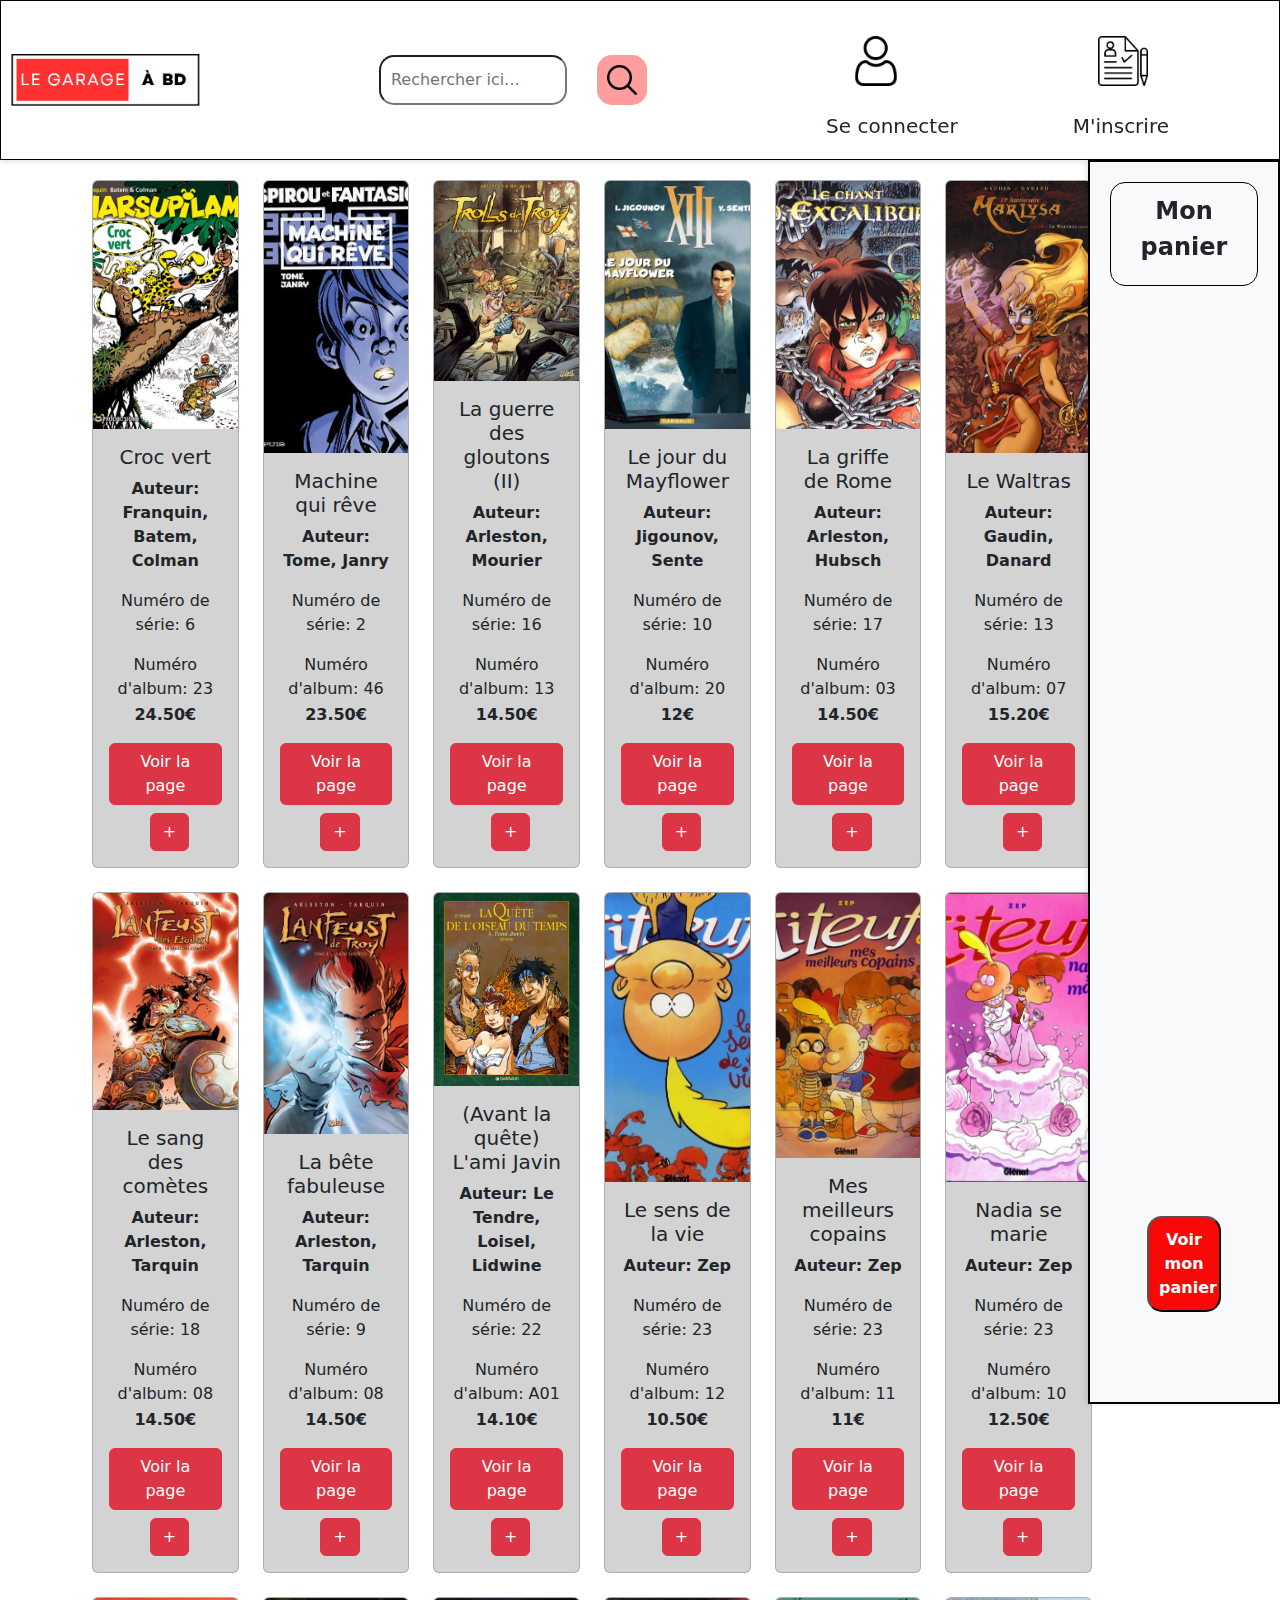
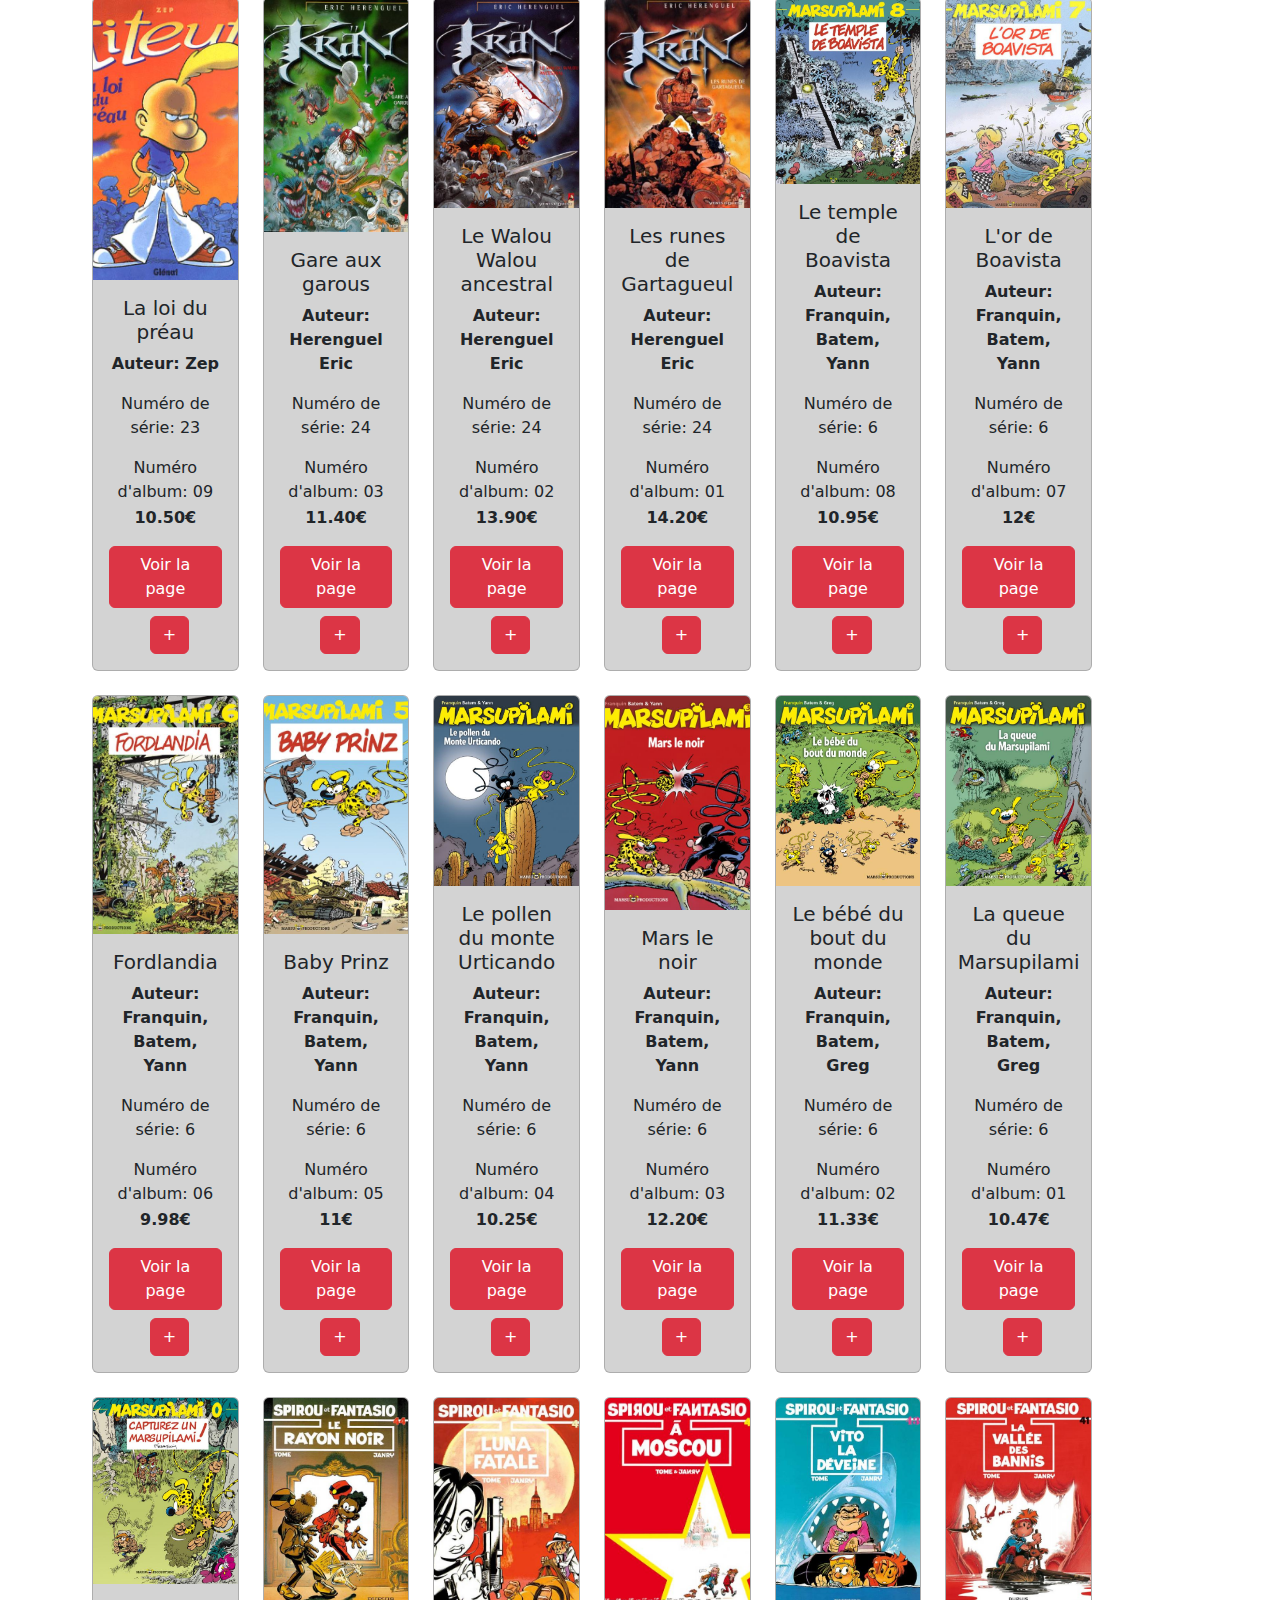
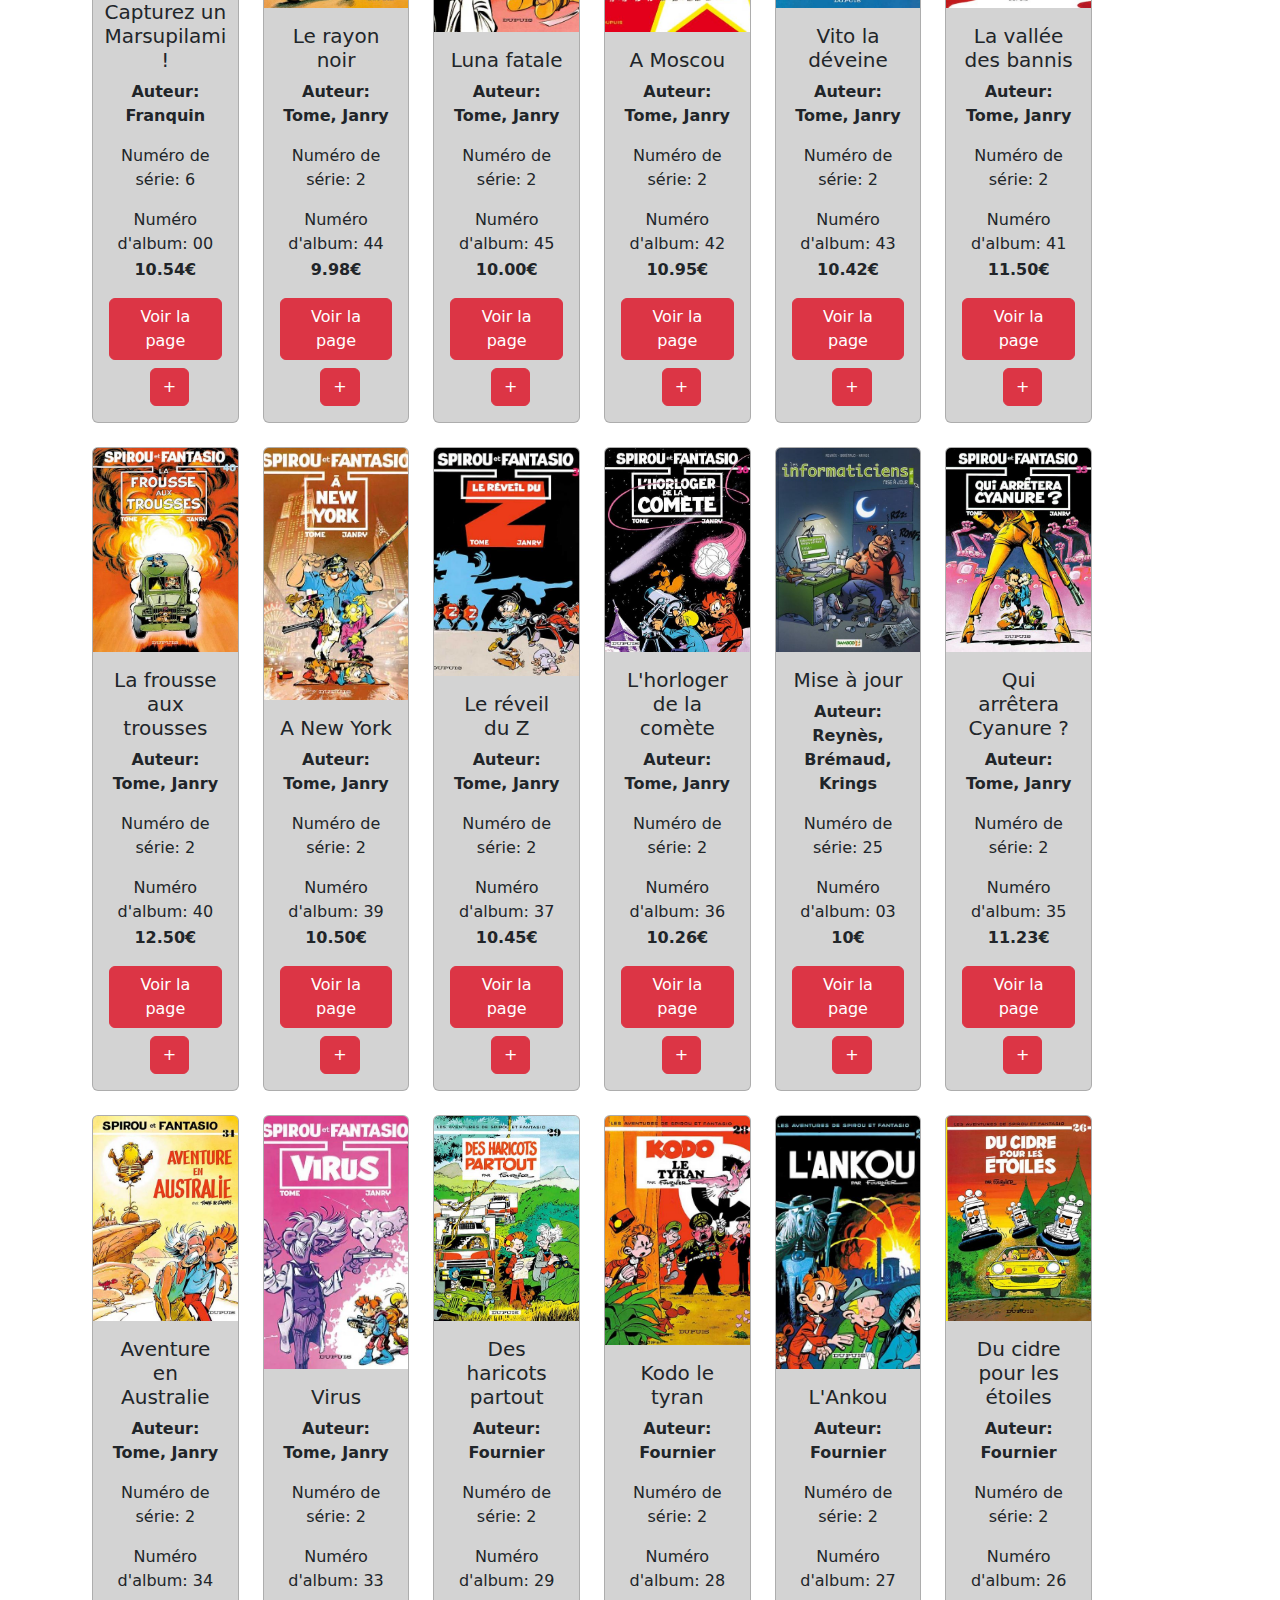
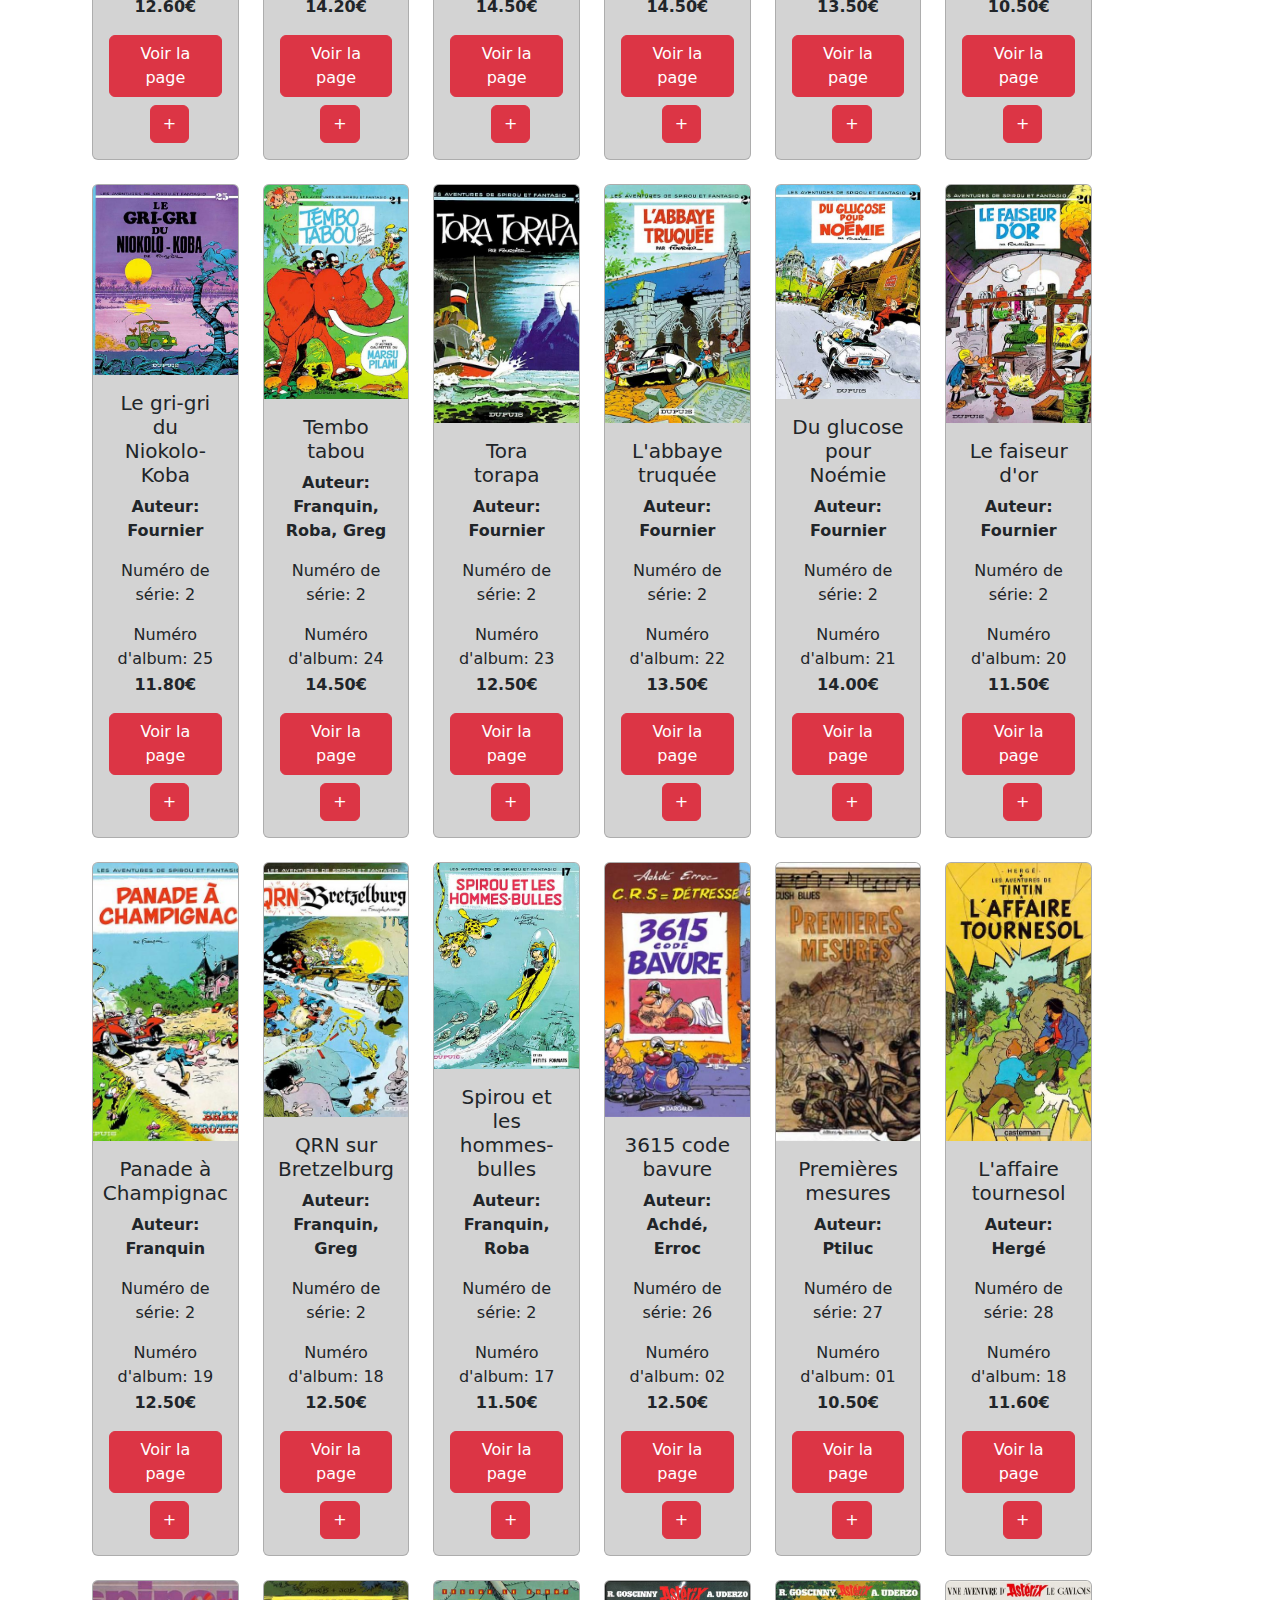
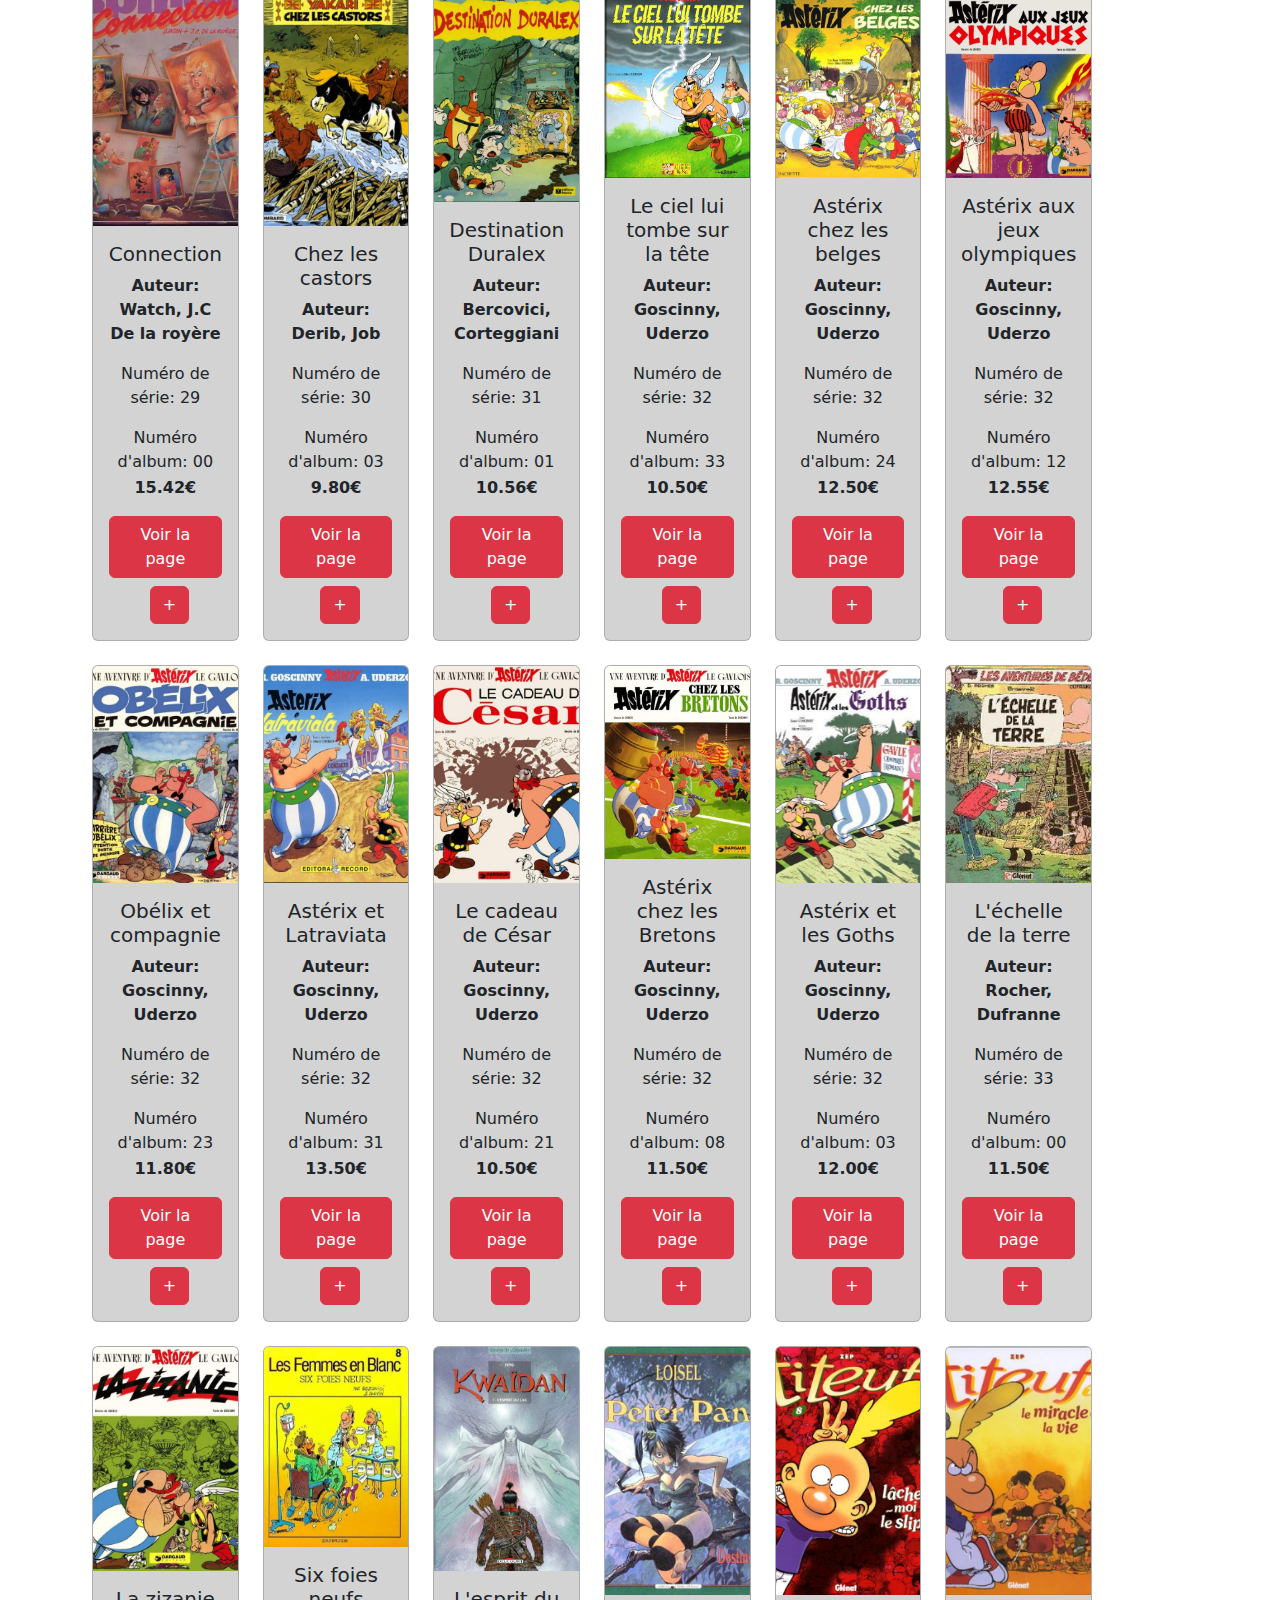
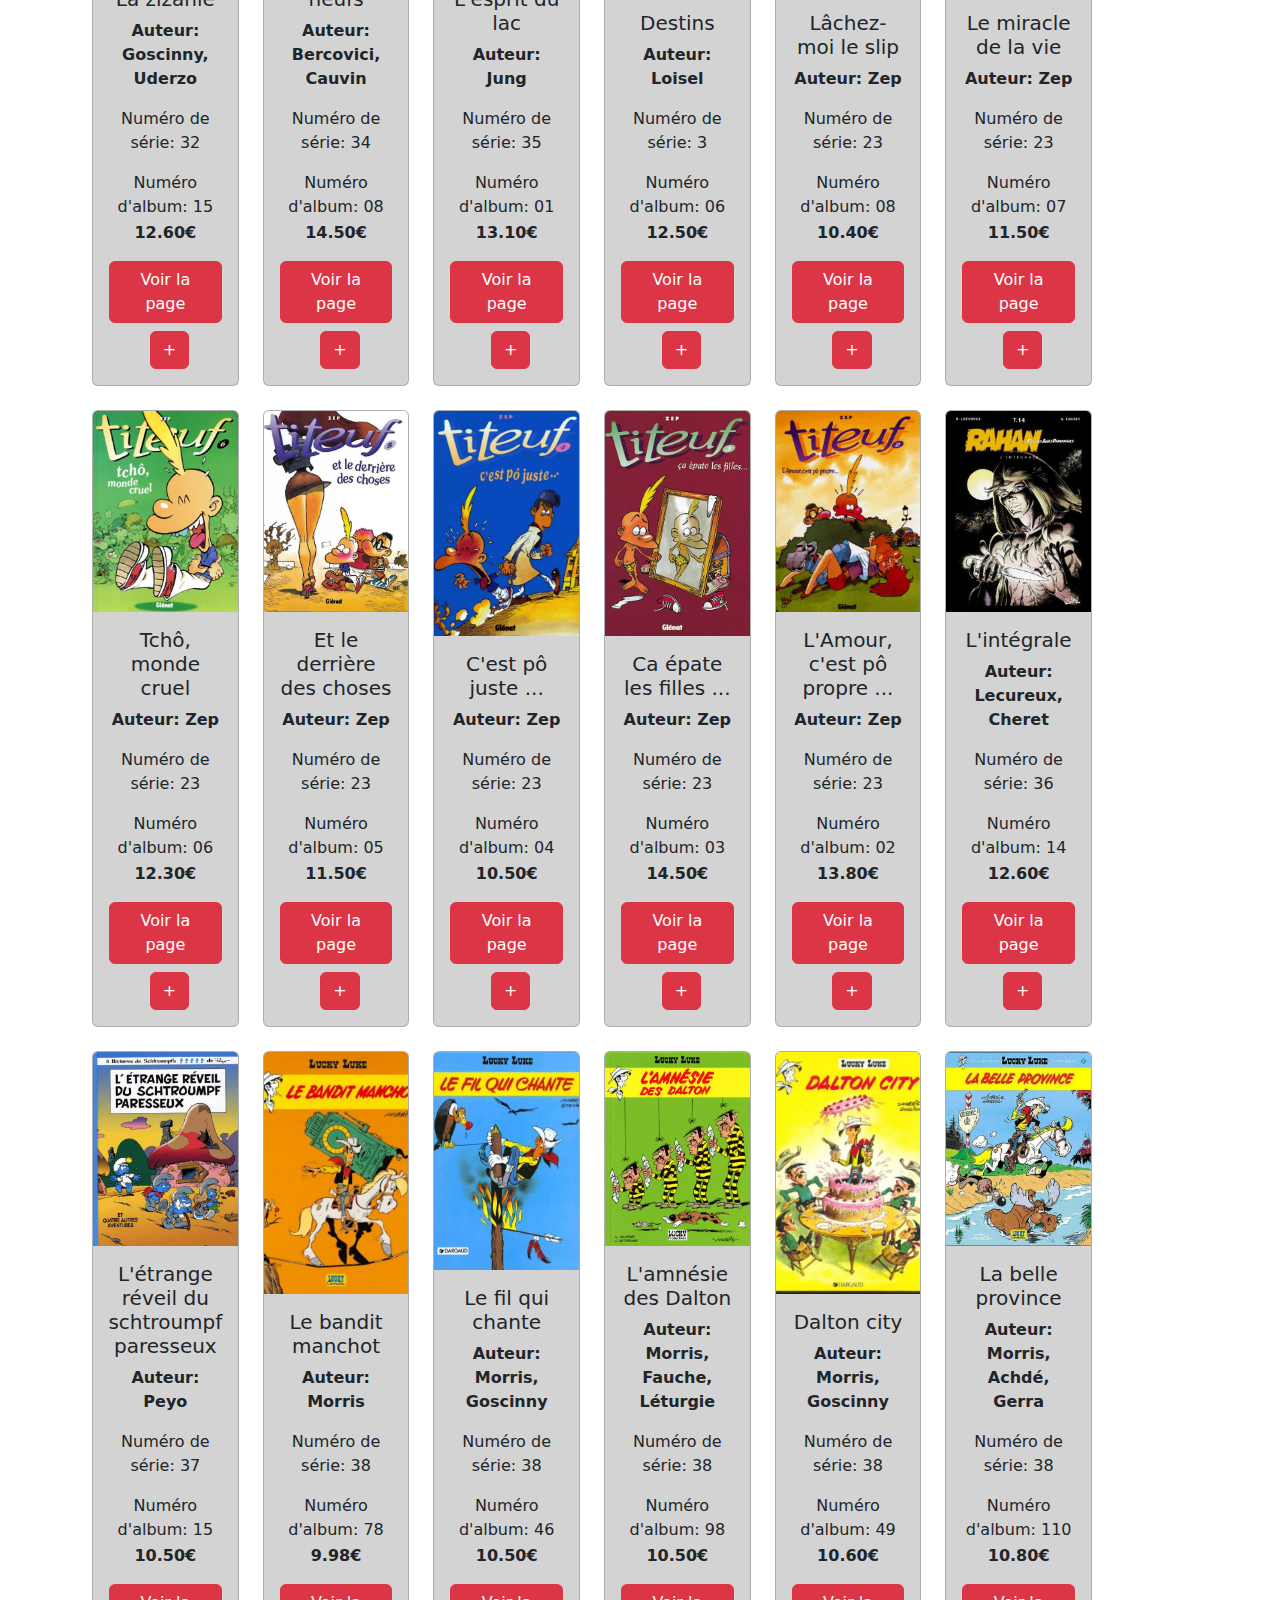
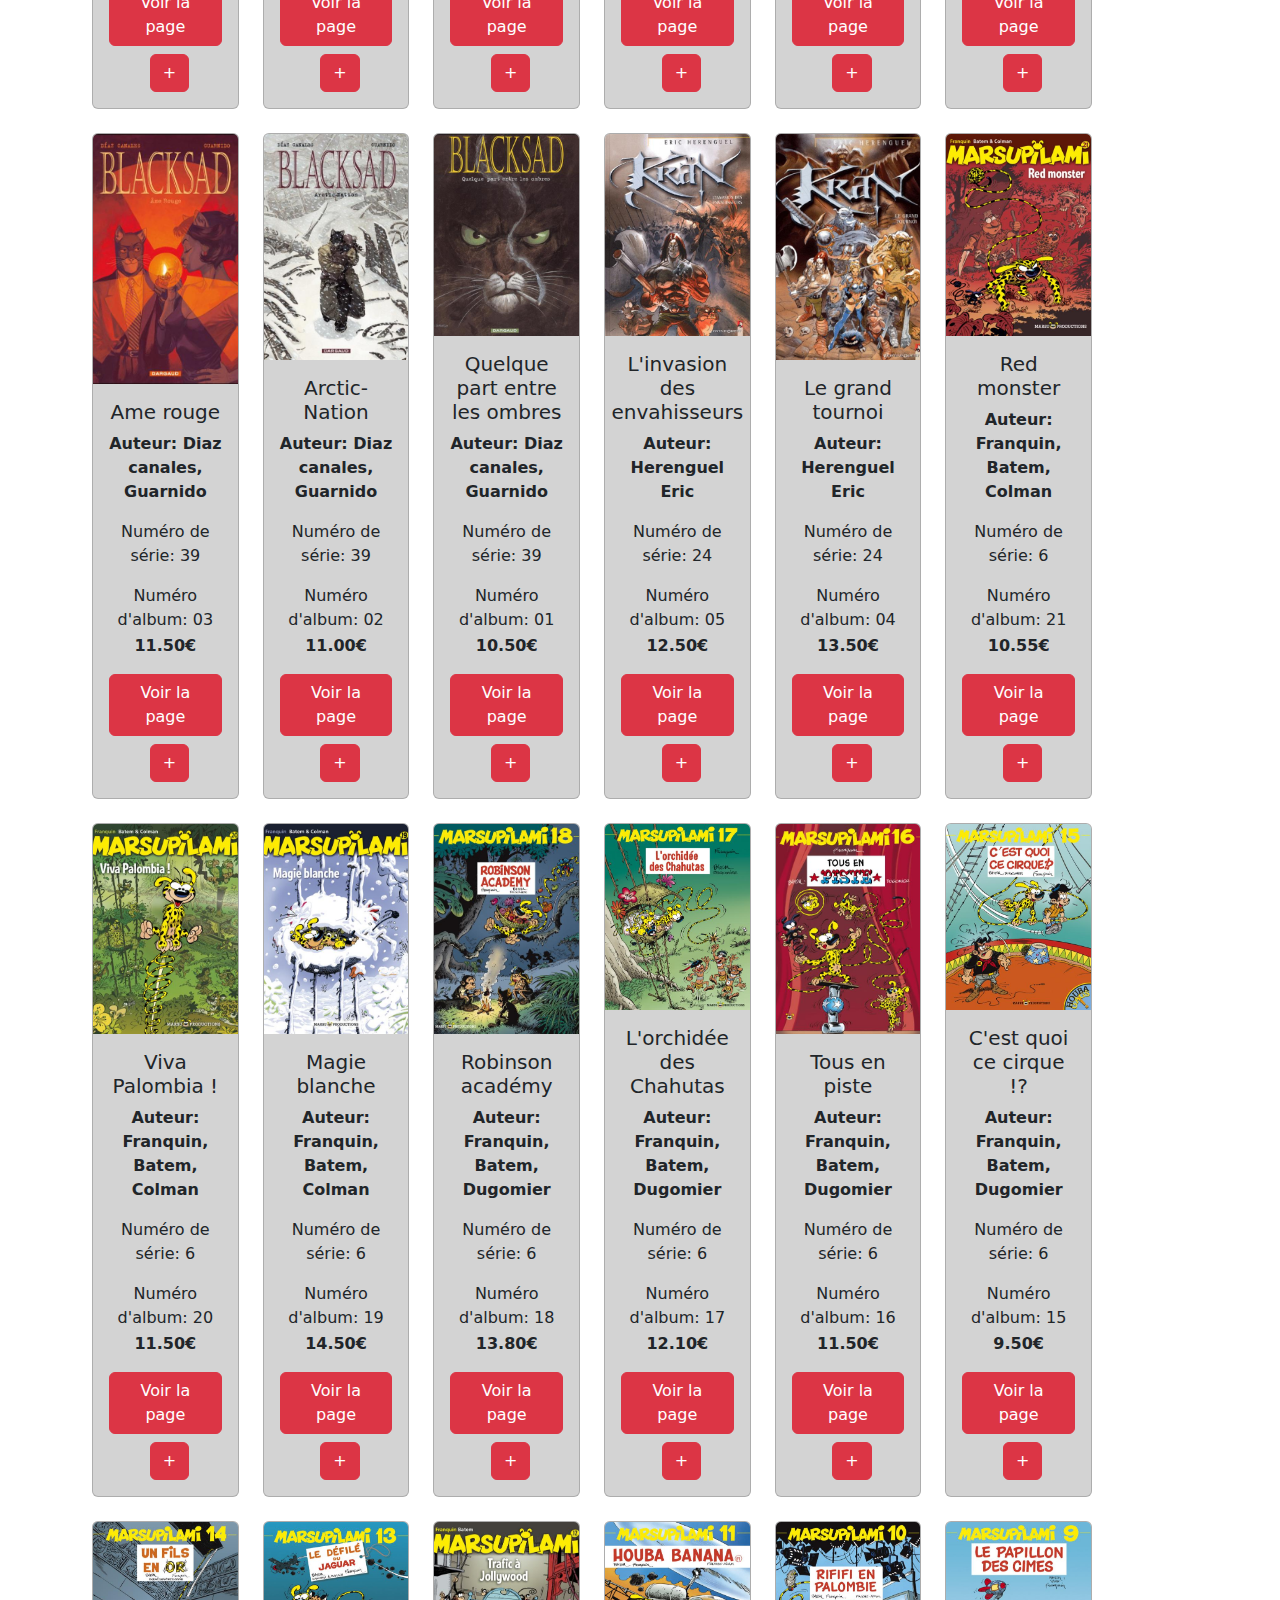
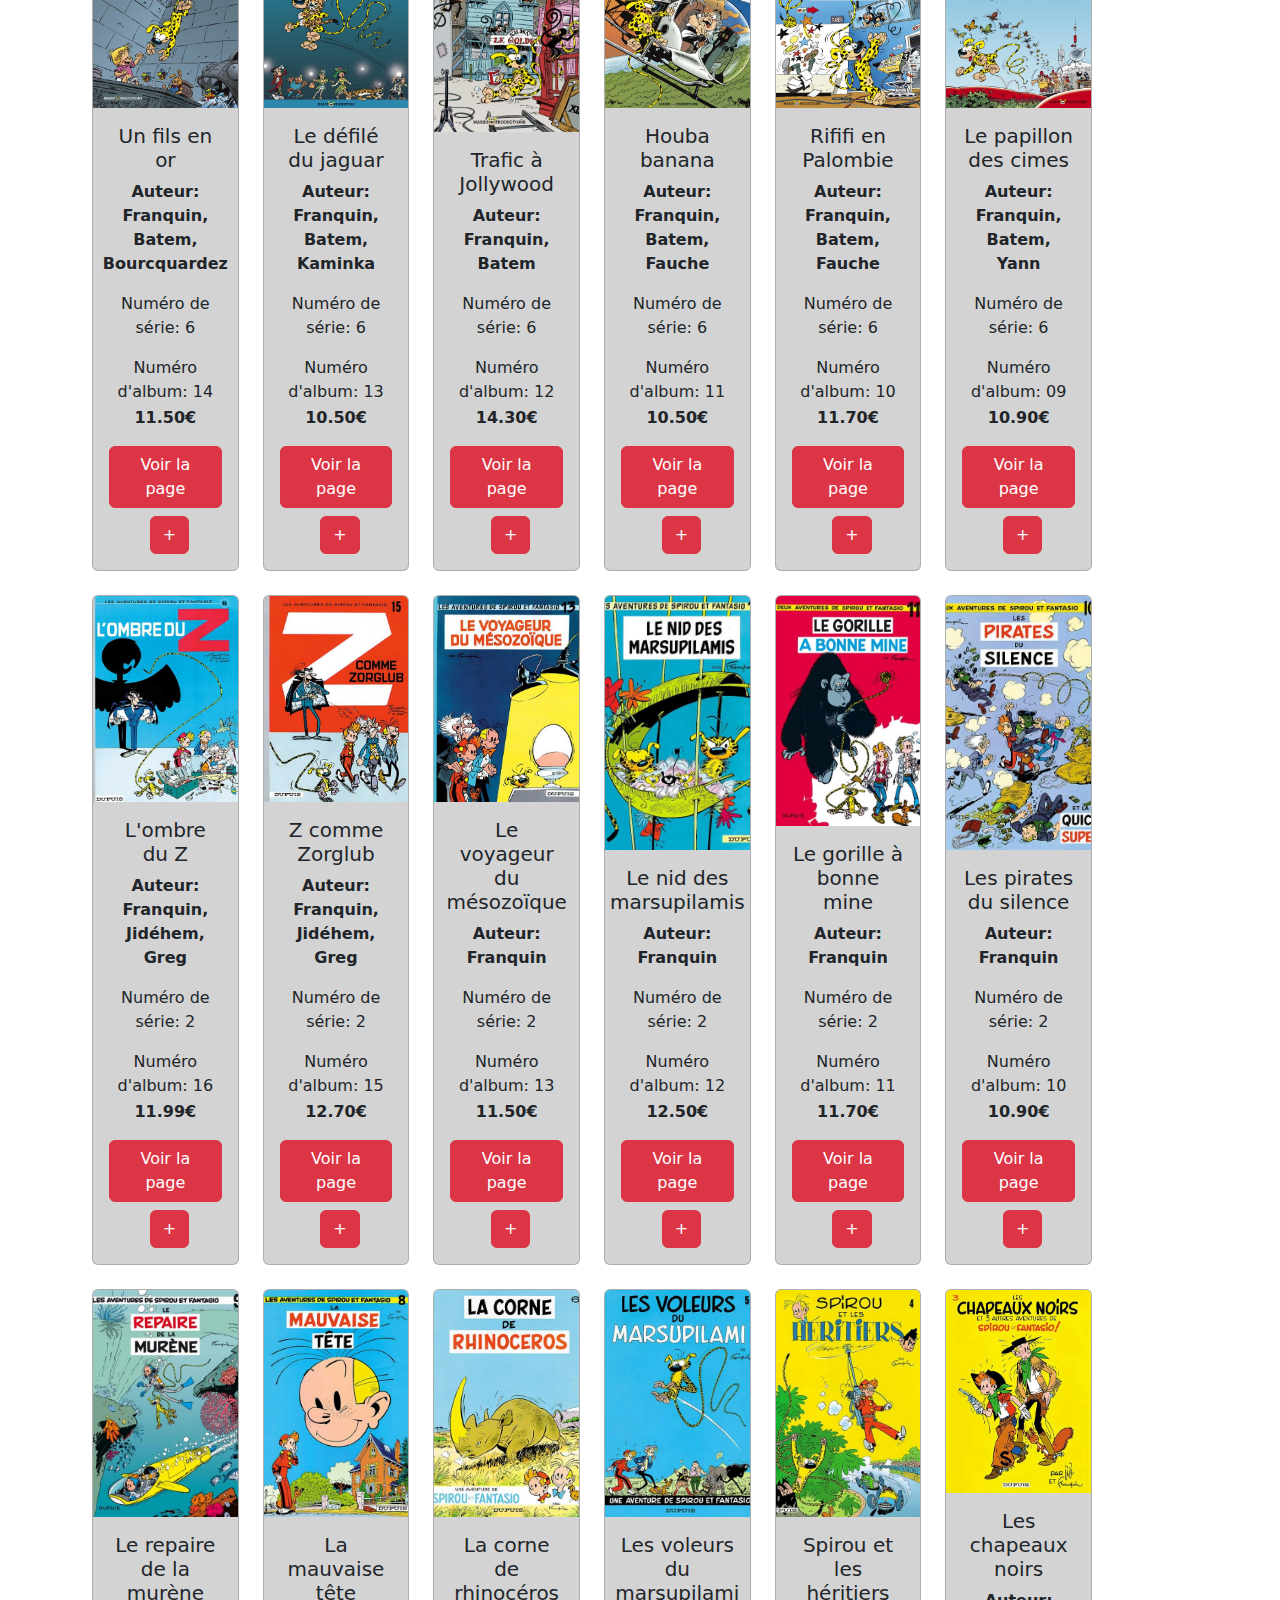
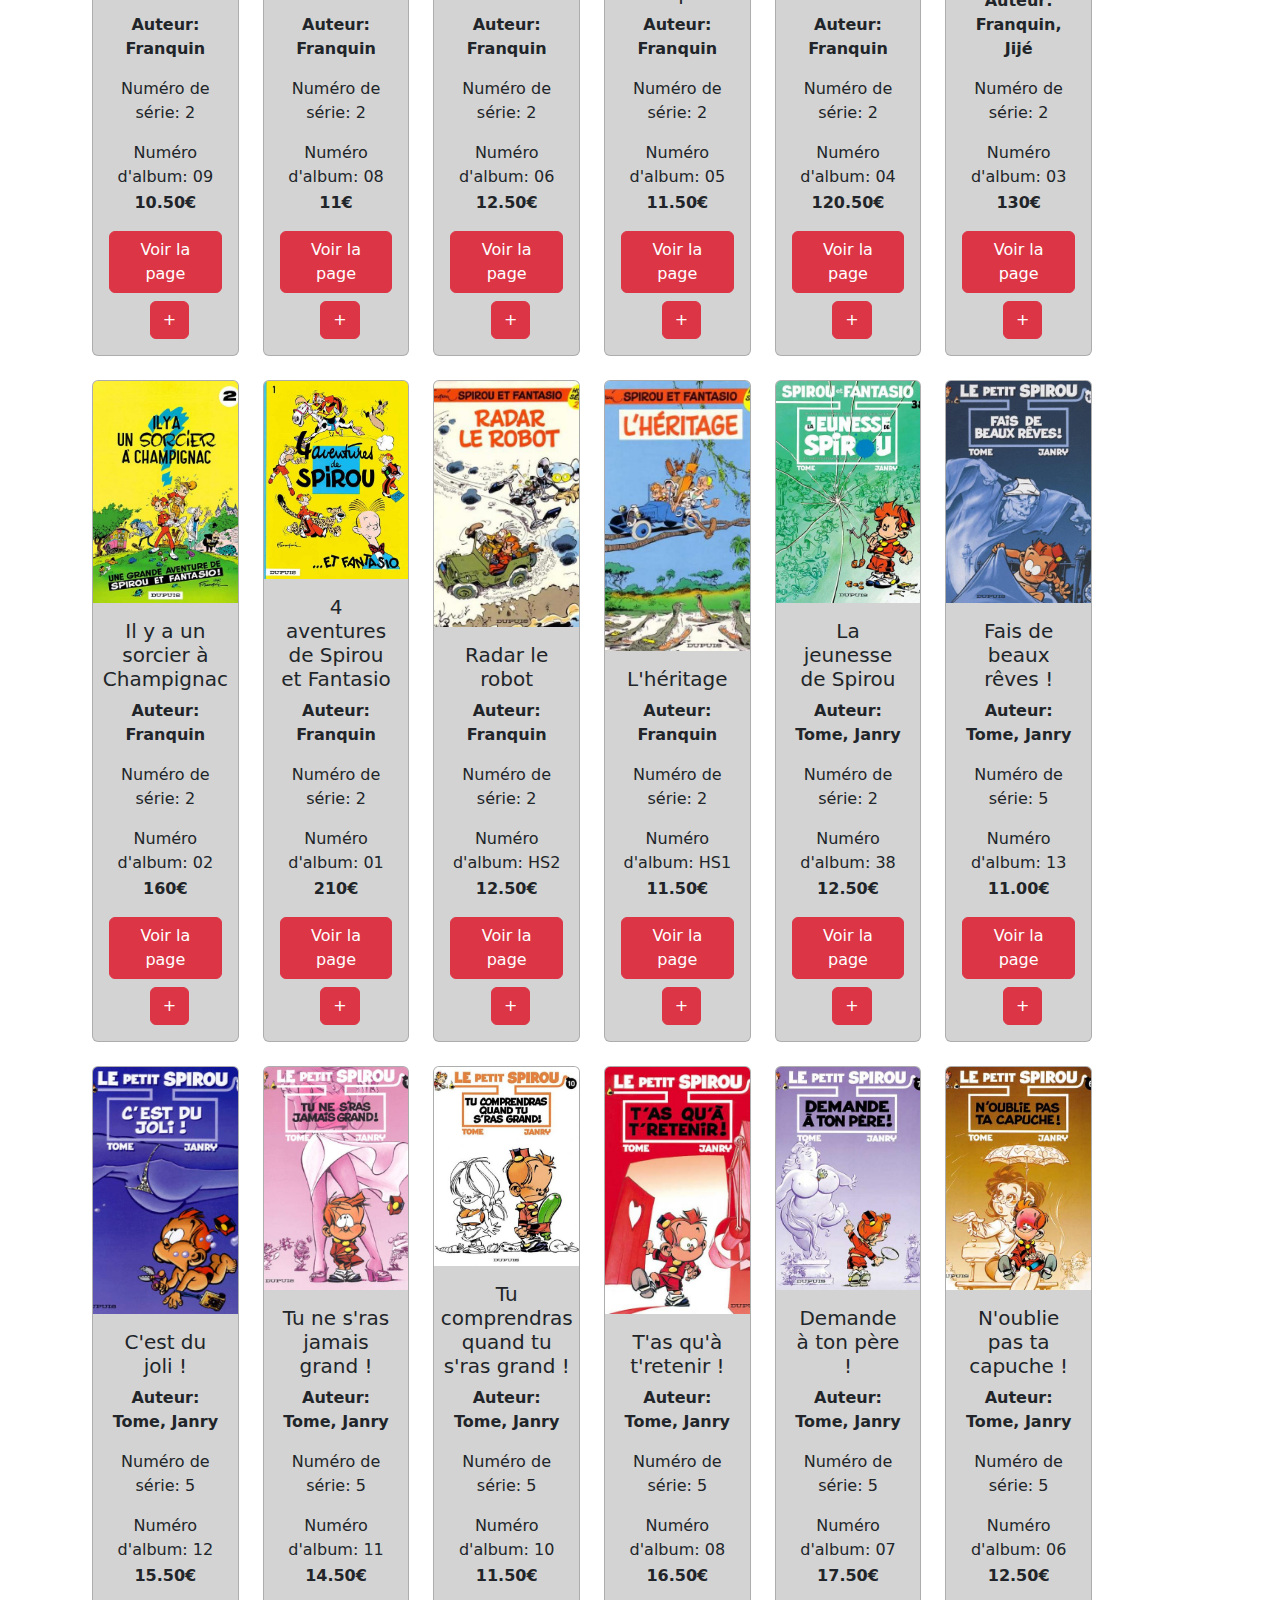
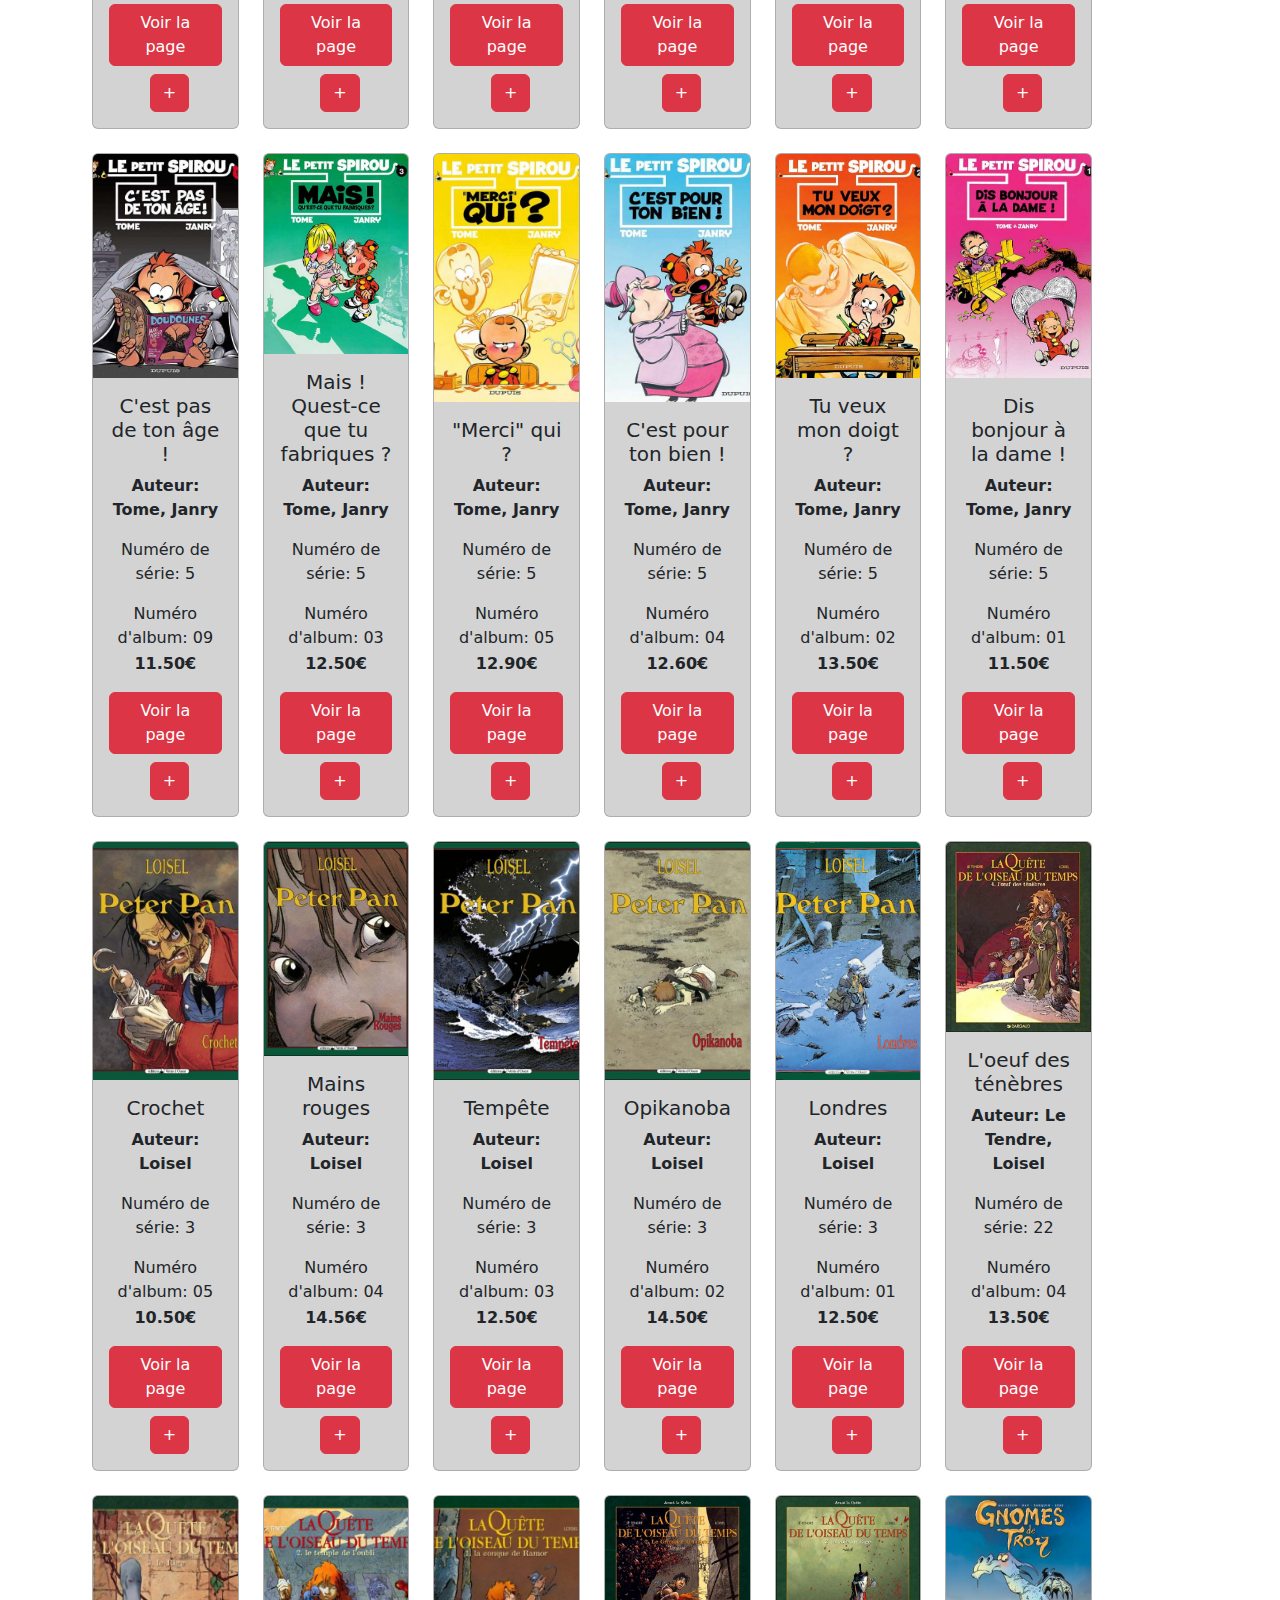
==== index.html @ 65f6d6f6 "ThéoV6" ====
<!DOCTYPE html>
<html lang="fr">

<head>
    <meta charset="UTF-8" />
    <meta name="viewport" content="width=device-width, initial-scale=1.0" />
    <link rel="stylesheet" href="css/main.css" />
    <link href="https://cdn.jsdelivr.net/npm/bootstrap@5.3.3/dist/css/bootstrap.min.css" rel="stylesheet"
        integrity="sha384-QWTKZyjpPEjISv5WaRU9OFeRpok6YctnYmDr5pNlyT2bRjXh0JMhjY6hW+ALEwIH" crossorigin="anonymous" />
    <title>Garage à BD</title>
</head>

<header>
    <img src="img/logo bd.png" alt="" id="logo-id" />
    <div class="searchbar">
        <input type="search" name="searchbar" id="id-searchbar" placeholder="Rechercher ici..." />
        <img src="img/loupe.png" alt="Recherche" class="search-icon" id="logo-loupe" />
    </div>
    <div class="icons">
        <div class="login">
            <img src="img/utilisateur.png" alt="Profil" id="profile-icon" />
            <legend>Se connecter</legend>
        </div>
        <div class="Inscription">
            <img src="img/contracter.png" alt="Inscription" id="signup-icon" />
            <legend>M'inscrire</legend>
        </div>
    </div>

    <div class="dropdown"></div>
    <button class="btn btn-danger dropdown-toggle" type="button" data-bs-toggle="dropdown" aria-expanded="false"
        id="burger-bt">
        <i class="bi bi-list"></i>
    </button>
    <ul class="dropdown-menu" id="burger-content">
        <a href="login.html">
            <li><button class="dropdown-item" type="button" id="login-burger">Se connecter</button></li>
        </a>
        <a href="login.html">
            <li><button class="dropdown-item" type="button" id="signup-burger">S'inscrire</button></li>
        </a>
        <a href="login.html">
            <li><button class="dropdown-item" type="button" id="panier-burger">Mon panier</button></li>
        </a>
    </ul>
    </div>
</header>

<body>

    <aside class="panier">
        <fieldset>
            <legend>Mon panier</legend>
            
        </fieldset>
        <div class="panier-footer">
            <a href=""><button type="button" id="btn-voirpanier">Voir mon panier</button></a>
        </div>
    </aside>


    <article class="container">
        <div class="row justify-content-center" id="album-cards-container">

        </div>
    </article>

    <script src="data/albums.js"></script>
    <script src="data/auteurs.js"></script>
    <script src="data/series.js"></script>
    <script src="js/main.js"></script>
    <script>

        function createBDCards() {
            const container = document.createElement('div');
            container.classList.add('row', 'justify-content-center');
            container.id = 'album-cards-container';

            
            console.log(Array.from(albums.entries()));

            for (const [key, album] of albums.entries()) {
                if (!album) {
                    console.error(`Album non trouvé pour l'index ${key}`);
                    continue; 
                }

                console.log(album);
                let serie = series.get(album.idSerie);
                let auteur = auteurs.get(album.idAuteur);
                console.log(album.titre + " N°" + album.numero + " Série:" + serie.nom + " Auteur:" + auteur.nom);

                const colDiv = document.createElement('div');
                colDiv.classList.add('col-6', 'col-md-2', 'mb-4');

                const cardDiv = document.createElement('div');
                cardDiv.classList.add('card', 'h-100');

                const img = document.createElement('img');
                img.src = `albums/${serie.nom.replace(/'|!|\?|\.|"|:|\$/g, "")}-${album.numero}-${album.titre.replace(/'|!|\?|\.|"|:|\$/g, "")}.jpg`;
                img.id = "image-id";
                img.classList.add('card-img-top');

                const cardBody = document.createElement('div');
                cardBody.classList.add('card-body');

                const serialNumber = document.createElement('p');
                serialNumber.classList.add('card-text');
                serialNumber.id = 'serie-id';
                serialNumber.textContent = `Numéro de série: ${album.idSerie}`;

                const albumNumber = document.createElement('p');
                albumNumber.classList.add('card-text', 'mb-0');
                albumNumber.id = 'album-id';
                albumNumber.textContent = `Numéro d'album: ${album.numero}`;

                const title = document.createElement('h5');
                title.classList.add('card-title');
                title.id = 'titre-id';
                title.textContent = album.titre;

                const description = document.createElement('p');
                description.classList.add('card-text');
                description.id = 'auteur-id';
                description.textContent = `Auteur: ${auteur.nom}`;

                const price = document.createElement('p');
                price.classList.add('card-text');
                price.id = "prix-id";
                price.textContent = album.prix + "€";

                const voirPageBtn = document.createElement('a');
                voirPageBtn.href = '#';
                voirPageBtn.classList.add('btn', 'btn-danger', 'mb-2');
                voirPageBtn.textContent = 'Voir la page';

                const addToCartBtn = document.createElement('a');
                addToCartBtn.href = '#';
                addToCartBtn.classList.add('btn', 'btn-danger', 'ms-2');
                addToCartBtn.textContent = '+';

                cardBody.appendChild(title);
                cardBody.appendChild(description);
                cardBody.appendChild(serialNumber);
                cardBody.appendChild(albumNumber);
                cardBody.appendChild(price);
                cardBody.appendChild(voirPageBtn);
                cardBody.appendChild(addToCartBtn);

                cardDiv.appendChild(img);
                cardDiv.appendChild(cardBody);

                colDiv.appendChild(cardDiv);

                container.appendChild(colDiv);
            }

            document.body.appendChild(container);
        }

        createBDCards();

    </script>

    <script src="https://cdn.jsdelivr.net/npm/bootstrap@5.3.3/dist/js/bootstrap.bundle.min.js"></script>
</body>

</html>
---- css/main.css ----
header {
    display: flex;
    align-items: center;
    padding: 5px;
    border: 1px solid black;
    margin-bottom: 25px;
    position: fixed;
    top: 0;
    left: 0;
    width: 100%;
    background-color: white;
    z-index: 1000;
    box-shadow: 0 2px 5px rgba(0, 0, 0, 0.1);
    padding: 10px;
}


#logo-id {
    width: 15%;
}

.searchbar {
    flex-grow: 1;
    display: flex;
    justify-content: center;
}

#id-searchbar {
    width: 30%;
    padding: 10px;
    font-size: 16px;
    margin-right: 30px;
    border-radius: 15px;
    cursor: text;
}

.icons {
    display: flex;
    gap: 15px;
    align-items: center;
}

.icons img {
    width: 50px;
    height: auto;
    cursor: pointer;
    margin: 25px;
}

.icons legend {
    font-size: 20px;
}

.searchbar .search-icon {
    width: 50px;
    cursor: pointer;
    padding: 5px;
    background-color: rgba(255, 0, 0, 0.39);
    border-radius: 15px;
}


aside.panier {
    margin-top: 100px;
    position: fixed;
    top: 60px;
    right: 0;
    width: 15%;
    background-color: #f8f9fa;
    box-shadow: -2px 0 5px rgba(0, 0, 0, 0.1);
    padding: 20px;
    z-index: 1000;
    display: flex;
    flex-direction: column;
    overflow-y: auto;
    border: 2px solid black;
}

.container {
    text-align: center;
    max-width: 1200px;
    margin-left: auto;
    margin-right: auto;
    padding-left: 20px;
    padding-right: 20px; 
}

aside.panier fieldset {
    text-align: center;
    border: 1px solid #000000;
    padding: 10px;
    border-radius: 15px;
}

aside.panier legend {
    font-weight: bold;
    font-size: 1.5rem;
    margin-bottom: 10px;
}

#btn-voirpanier {
    margin-top: 900px;
}

.panier-footer {
    margin-top: 20px;
    text-align: center;
    position: sticky;
    bottom: 0;
    background-color: #f8f9fa;
    padding: 10px 0;
}

.panier-footer button {
    color: white;
    background-color: rgb(250, 8, 8);
    border-radius: 15px;
    width: 50%;
    padding: 10px;
    font-size: 1rem;
    font-weight: bold;
    margin-bottom: 60px;
}



.container {
    text-align: center;
    max-width: 1200px;
    margin-left: auto;
    margin-right: auto;
    padding-left: 20px;
    padding-right: 300px;
}

.card-body {
    display: flex;
    flex-direction: column;
    align-items: center;
    text-align: center;
}

.card {
    transition: transform 0.3s ease; 
    background-color: #d3d3d3!important;
    cursor: pointer;
}

.card:hover {
    transform: scale(1.05); 
    z-index: 10; 
    box-shadow: 0 4px 100px rgba(0, 0, 0, 0.733);
}

.card img {
    height: 100%;
    width: 100%;
    object-fit: cover;
}



#prix-id {
    margin-top: 2px;
    font-weight: bold;
}

#auteur-id {
    font-weight: bold;
}

#album-cards-container {
    margin-top: 90px;
    width: 80%;
    margin-left: 80px;
    display: flex;
    flex-wrap: wrap; 
    justify-content: center; 
    margin-right: 250px; 
    position: relative;
}

/* Media Queries pour la responsivité */

@media (min-width: 1025px) {
    #burger-bt {
        display: none!important;
    }
}


/* Pour les écrans de taille moyenne (tablettes) */
@media (max-width: 1024px) {
    #logo-id {
        width: 20%;
    }

    #id-searchbar {
        width: 50%;
    }

    .icons img {
        width: 40px;
        margin: 15px;
    }

    aside.panier {
        width: 20%;
    }

    .container {
        padding-right: 20px;
    }

    #album-cards-container {
        margin-right: 150px;
        display: flex;
        flex-wrap: wrap;
        justify-content: center;
    }

    #dropdown {
        display: none;
    }
}


/* Pour les petits écrans (téléphones) */
@media (max-width: 768px) {
    
    header {
        flex-direction: column;
        align-items: center;
        justify-content: center;
        position: relative;
    }

    h1 {
        text-align: center;
    }

    #logo-id {
        width: 40%;
        margin-left: auto;
        margin-right: auto;
        margin-bottom: 10px;
    }

    #id-searchbar {
        width: 70%;
        margin-left: auto;
        margin-right: auto;
        margin-bottom: 10px;
    }

    .icons {
        display: none;
    }

    aside.panier {
        display: none;
    }

    .panier-footer button {
        width: 70%;
    }

    .container {
        padding-right: 10px;
        padding-left: 10px;
        text-align: center;
    }

    #album-cards-container {
        width: 100% !important;              
        margin: auto !important;             
        display: flex !important;             
        flex-wrap: wrap !important;         
        justify-content: center !important;   
    }

    .card {
        width: 90%!important;
        margin: 5px !important;            
        box-sizing: border-box !important;   
    }

    .card img {
        height: 100% !important;
        width: 100% !important;
    }

    .burger-bt {
        margin: auto;
    }
}
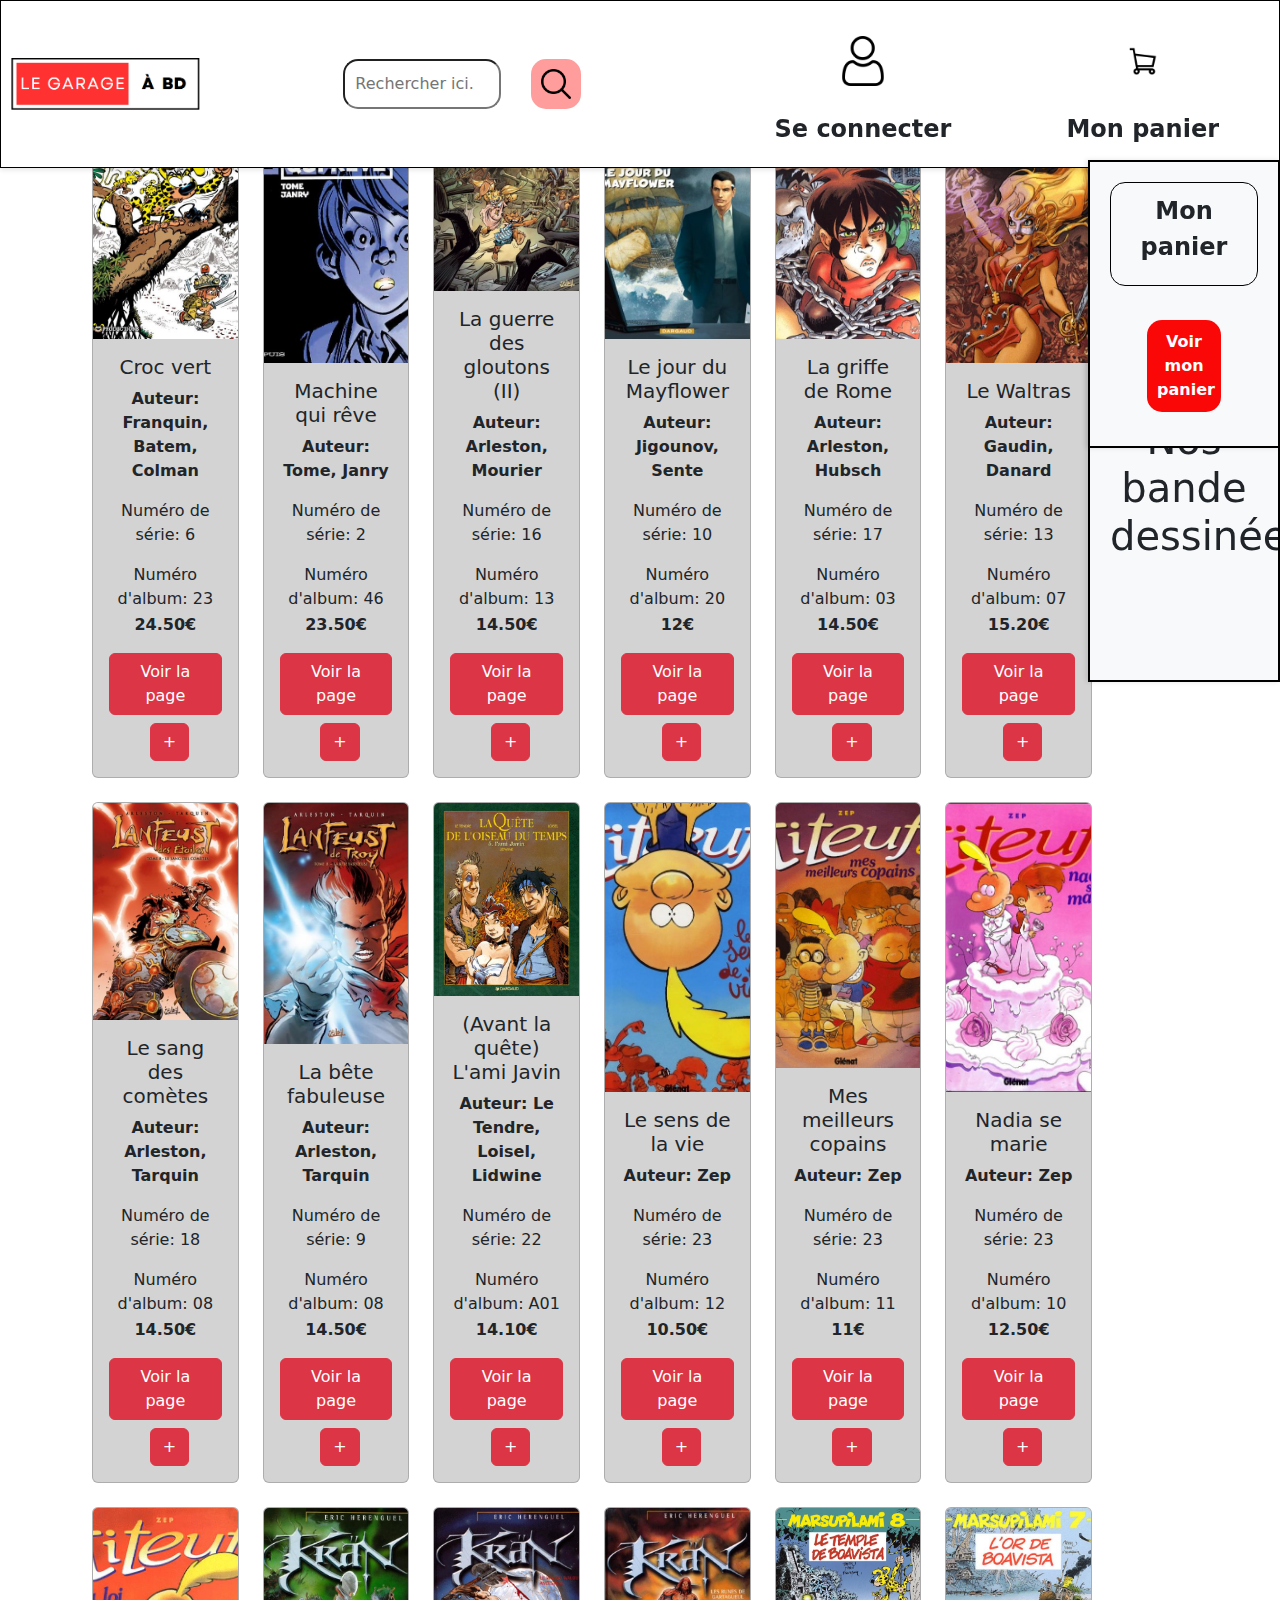
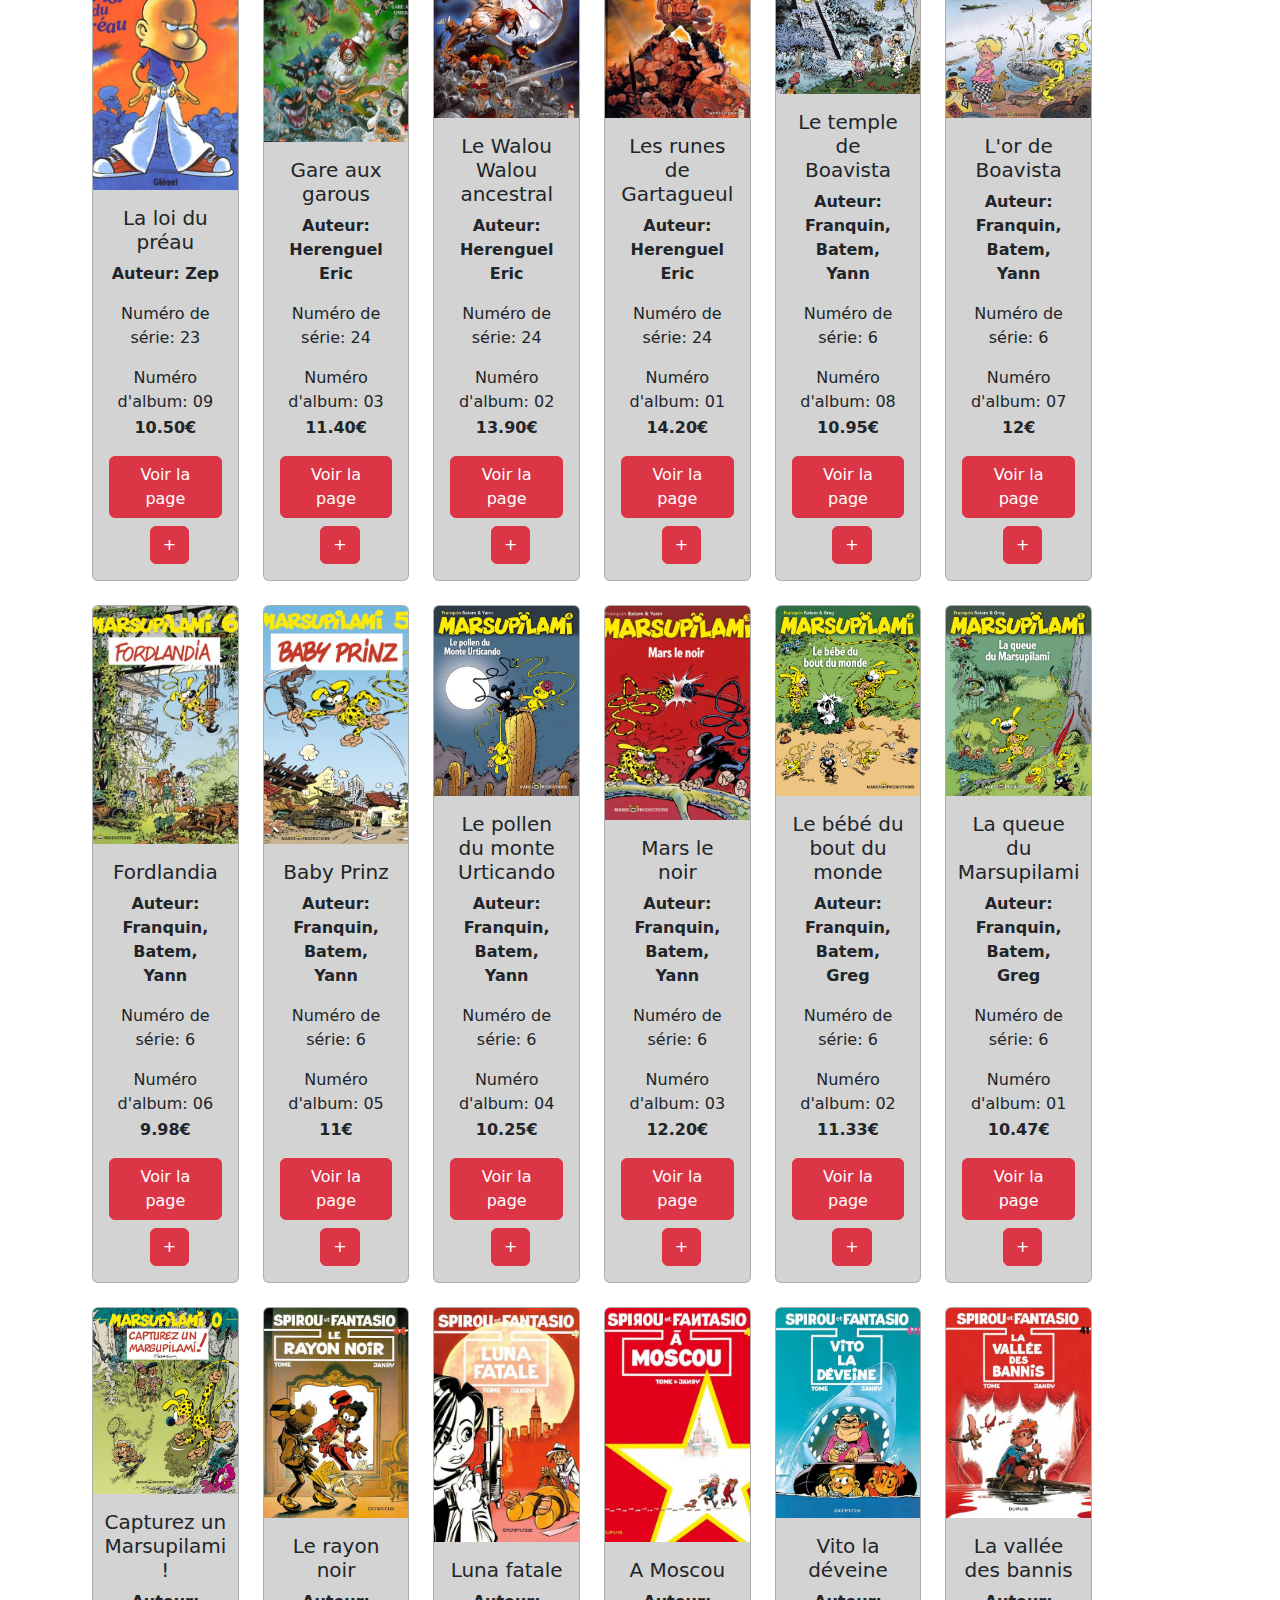
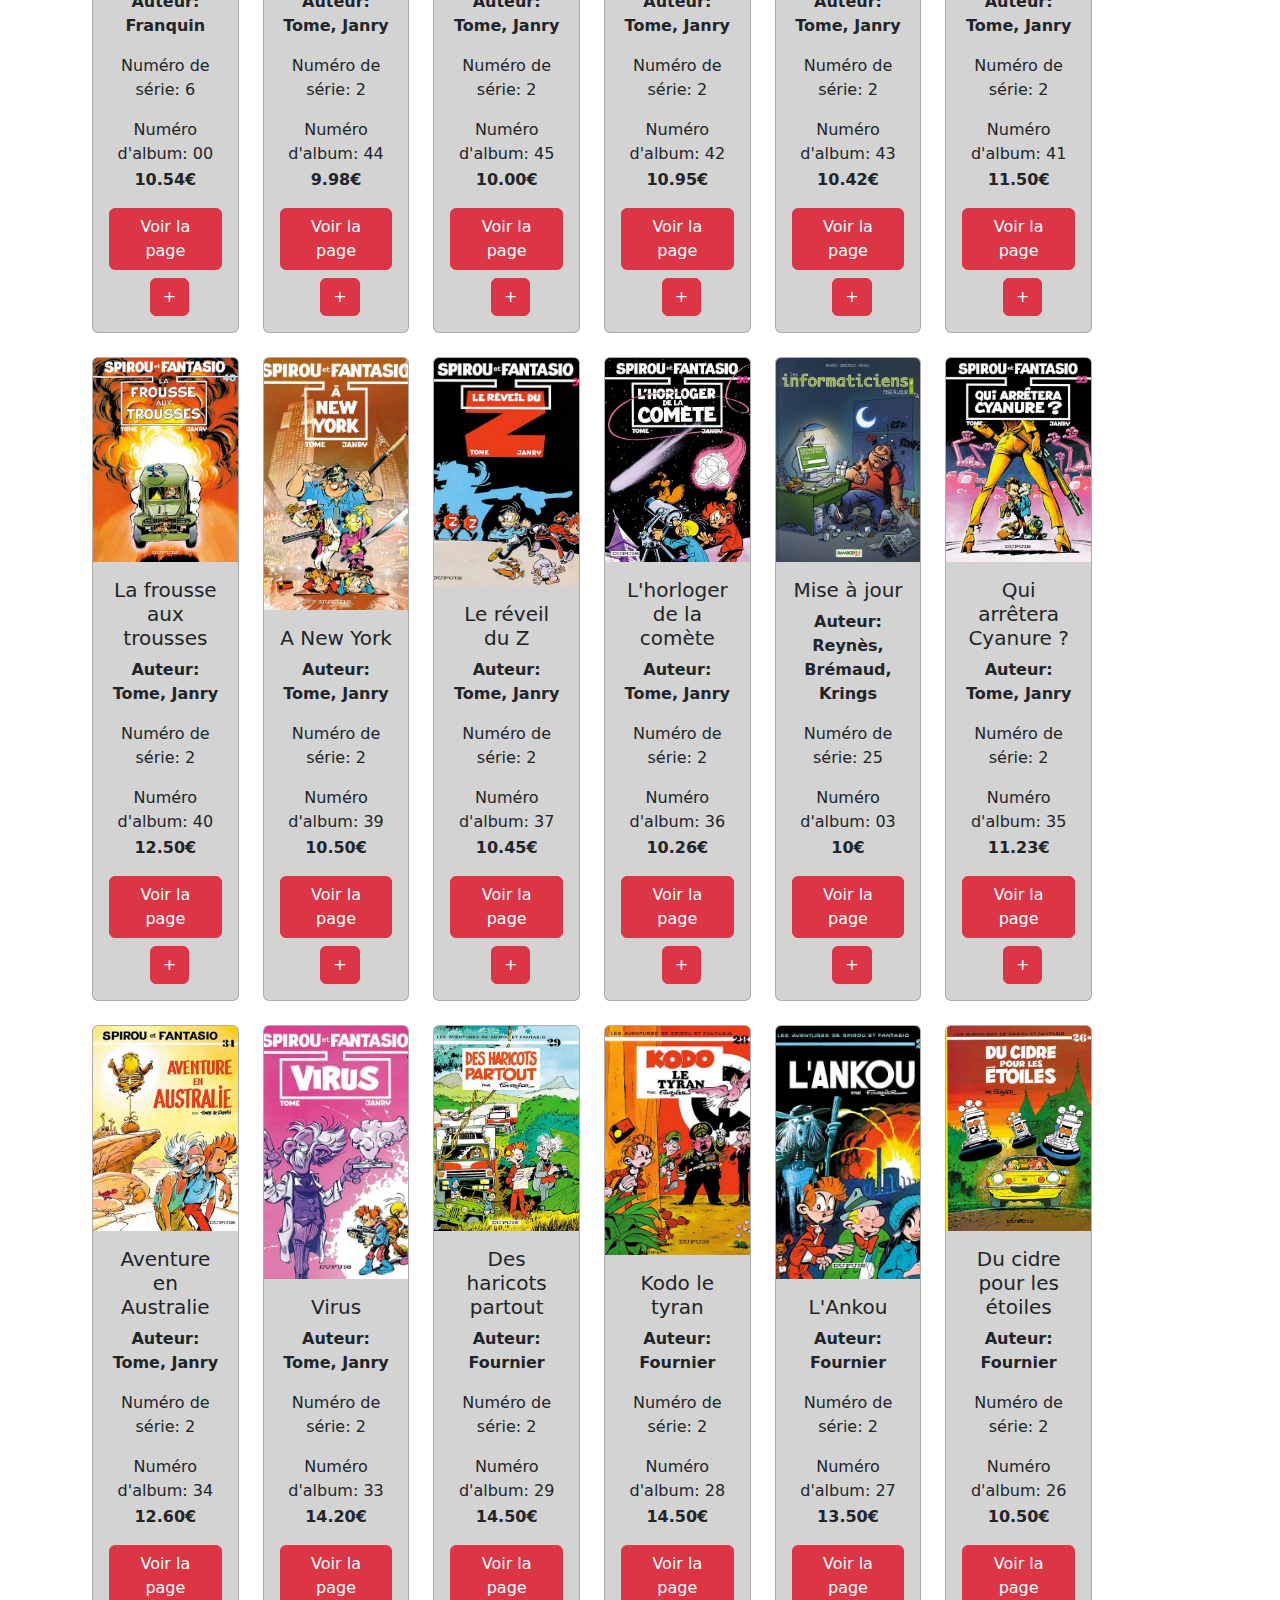
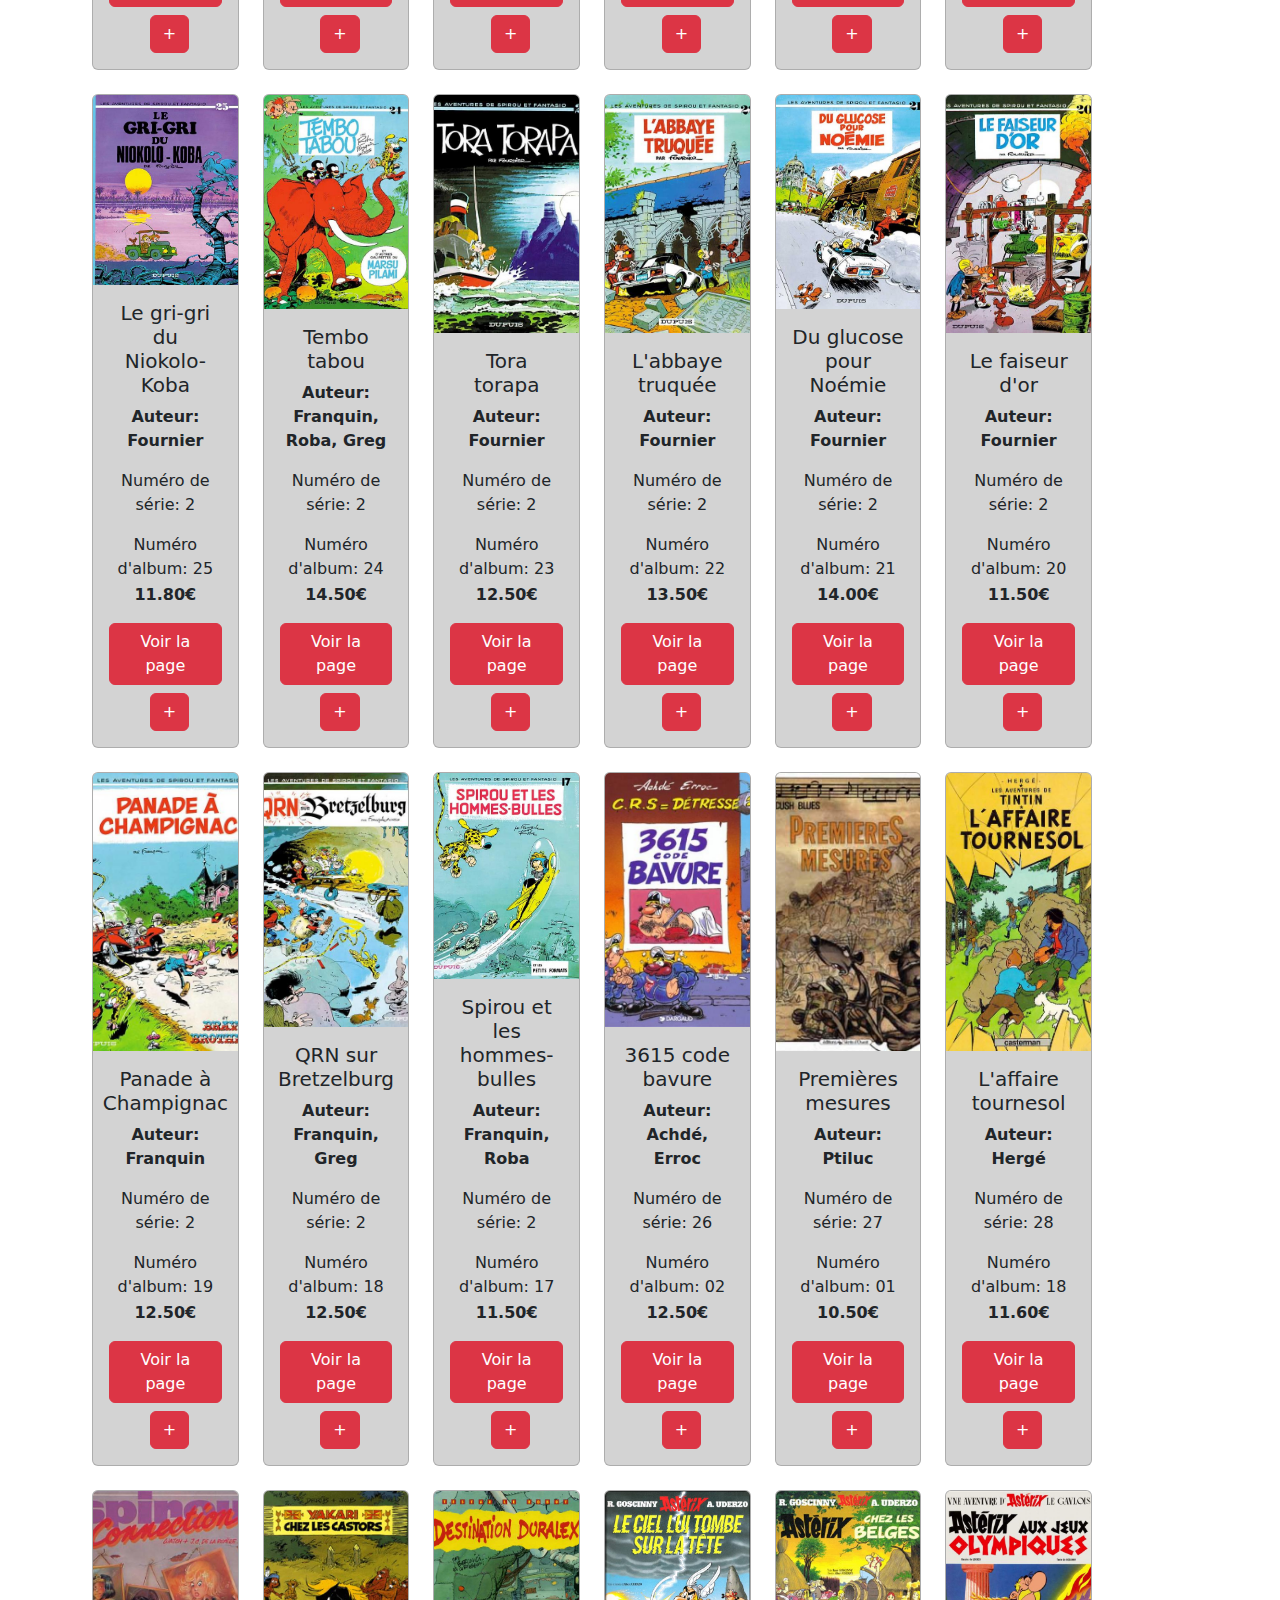
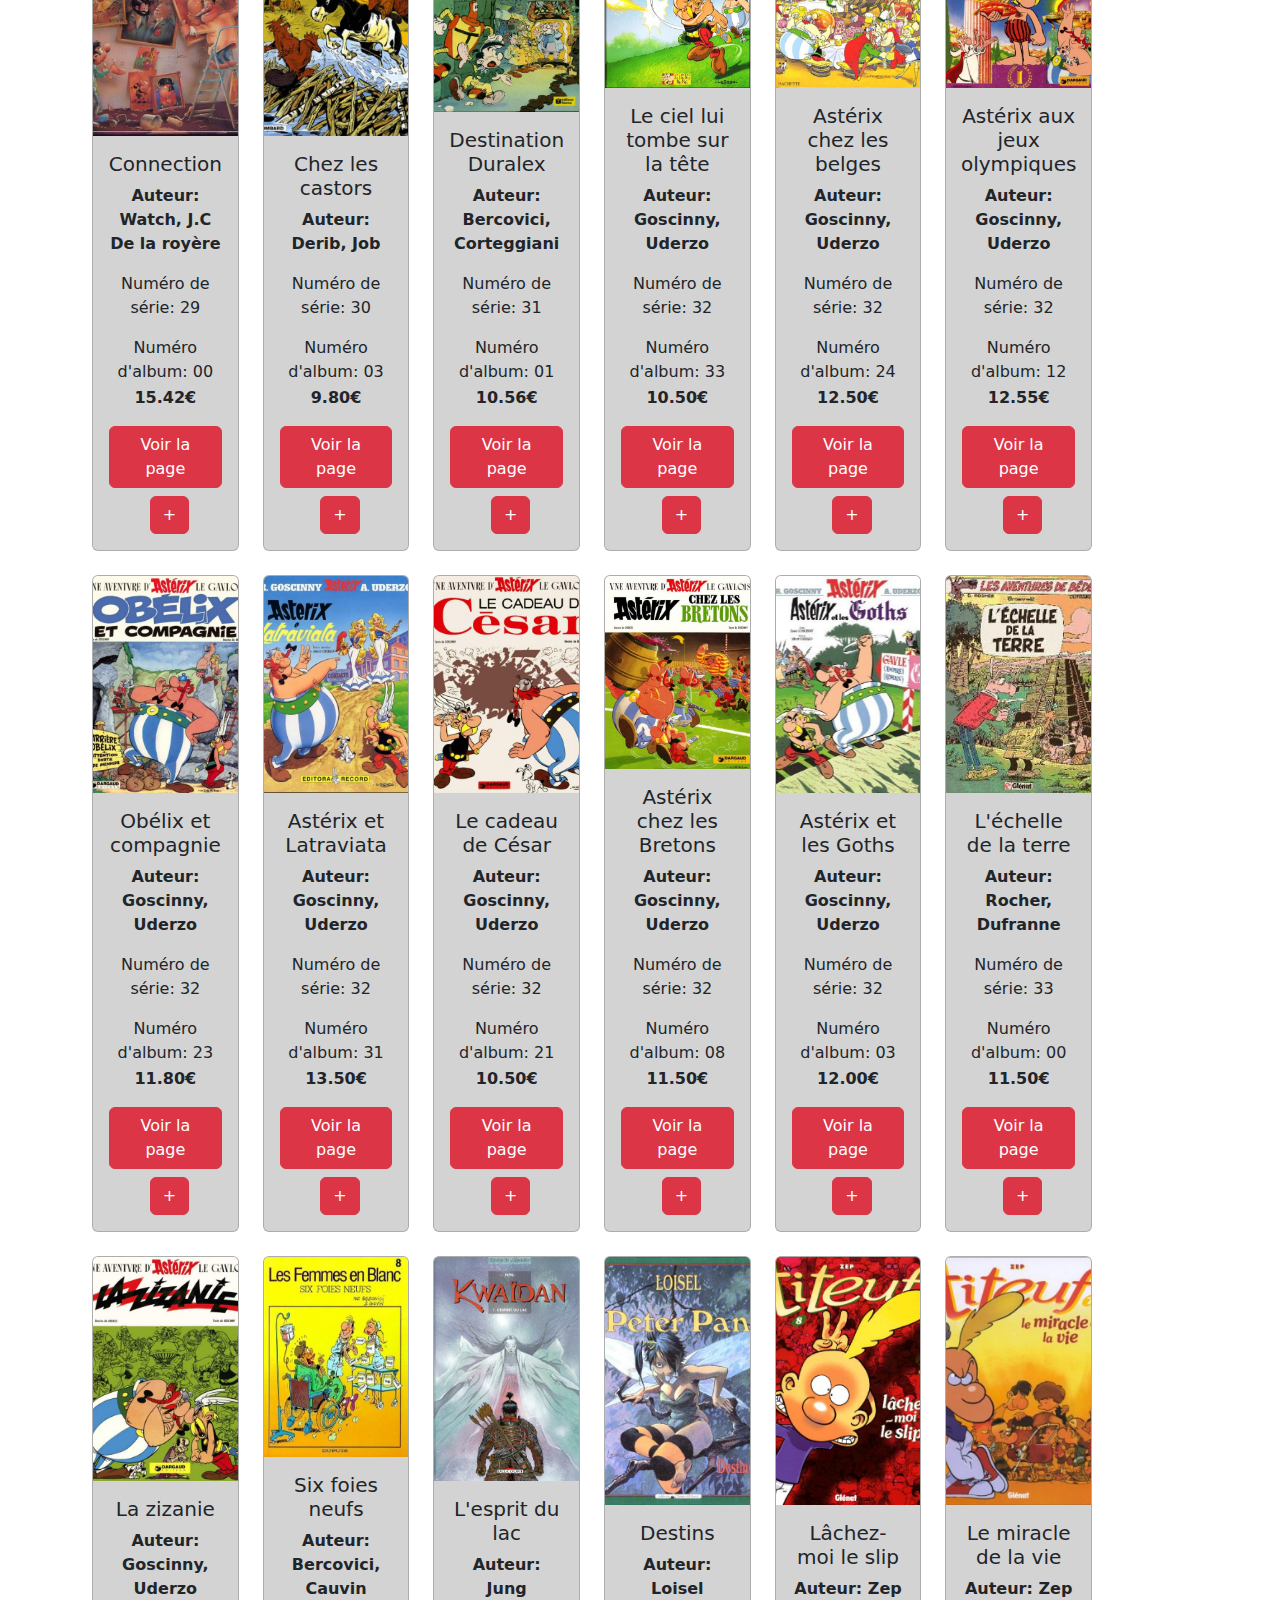
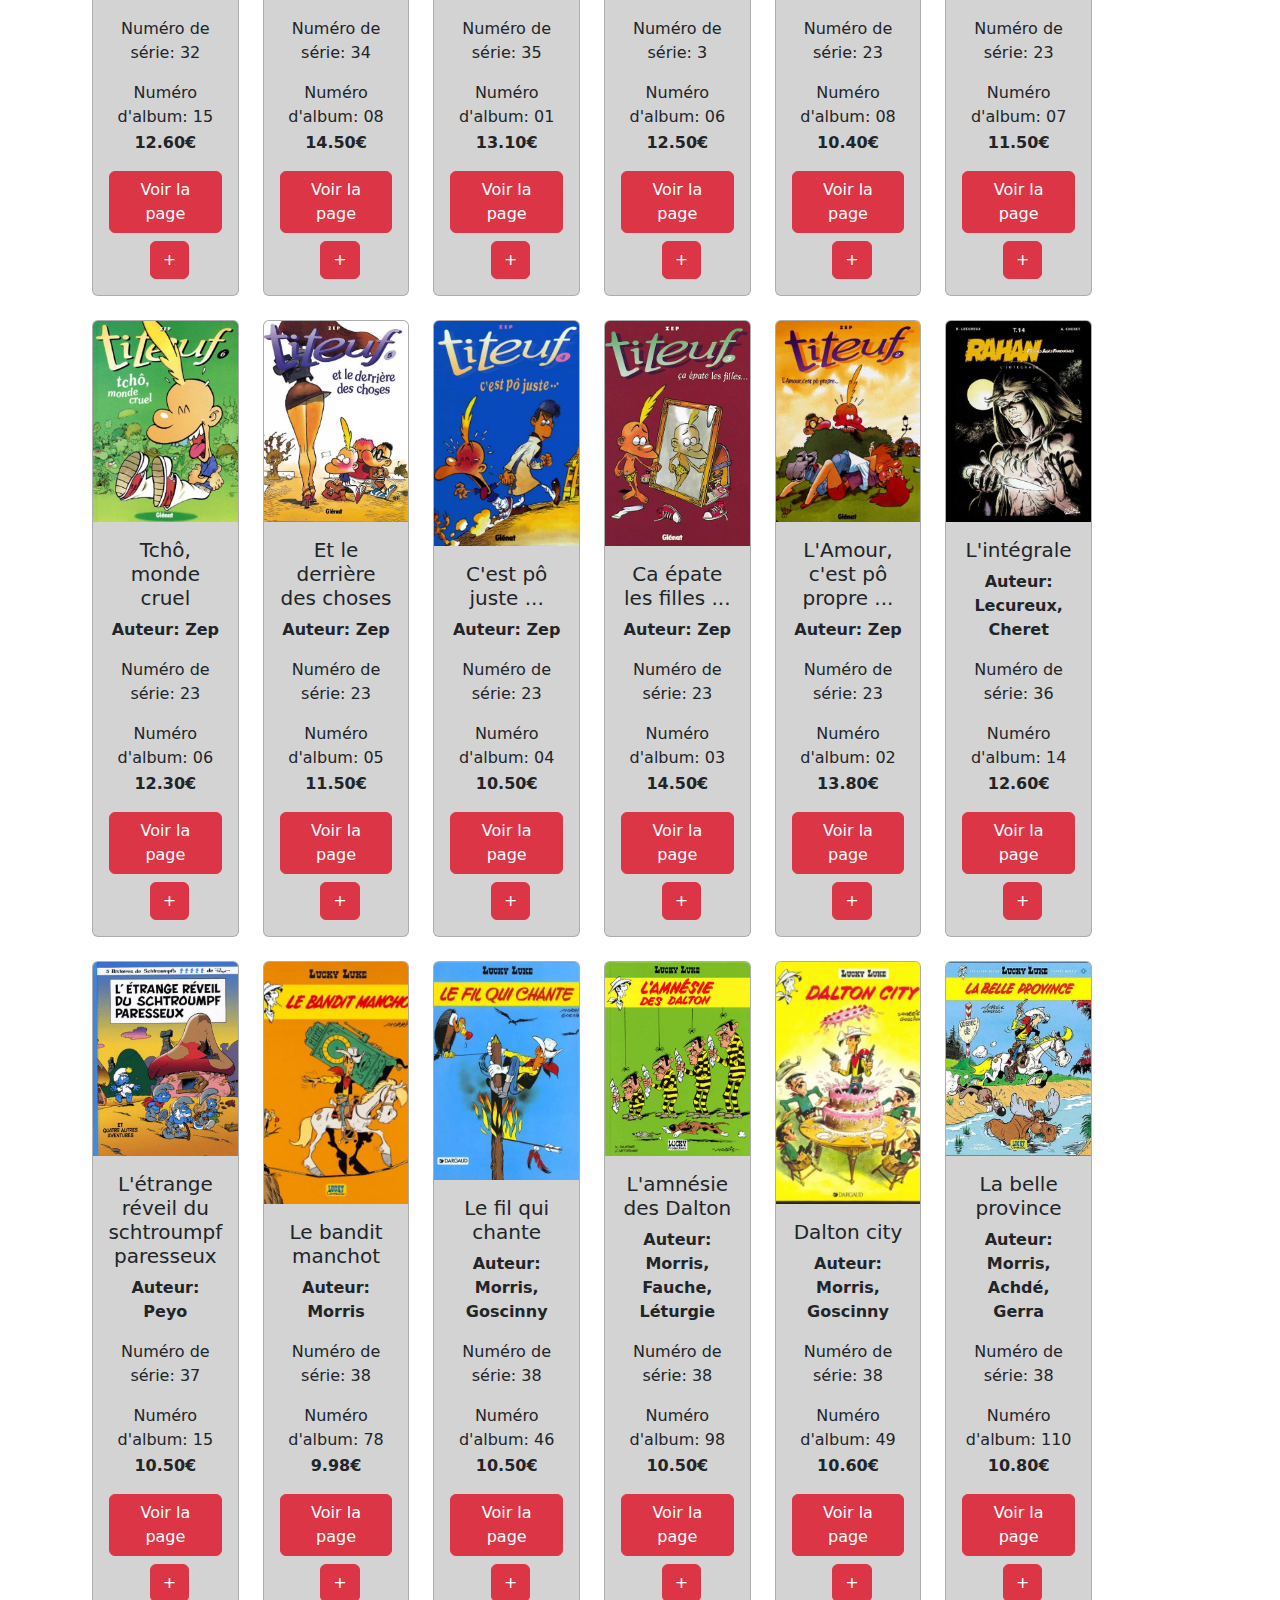
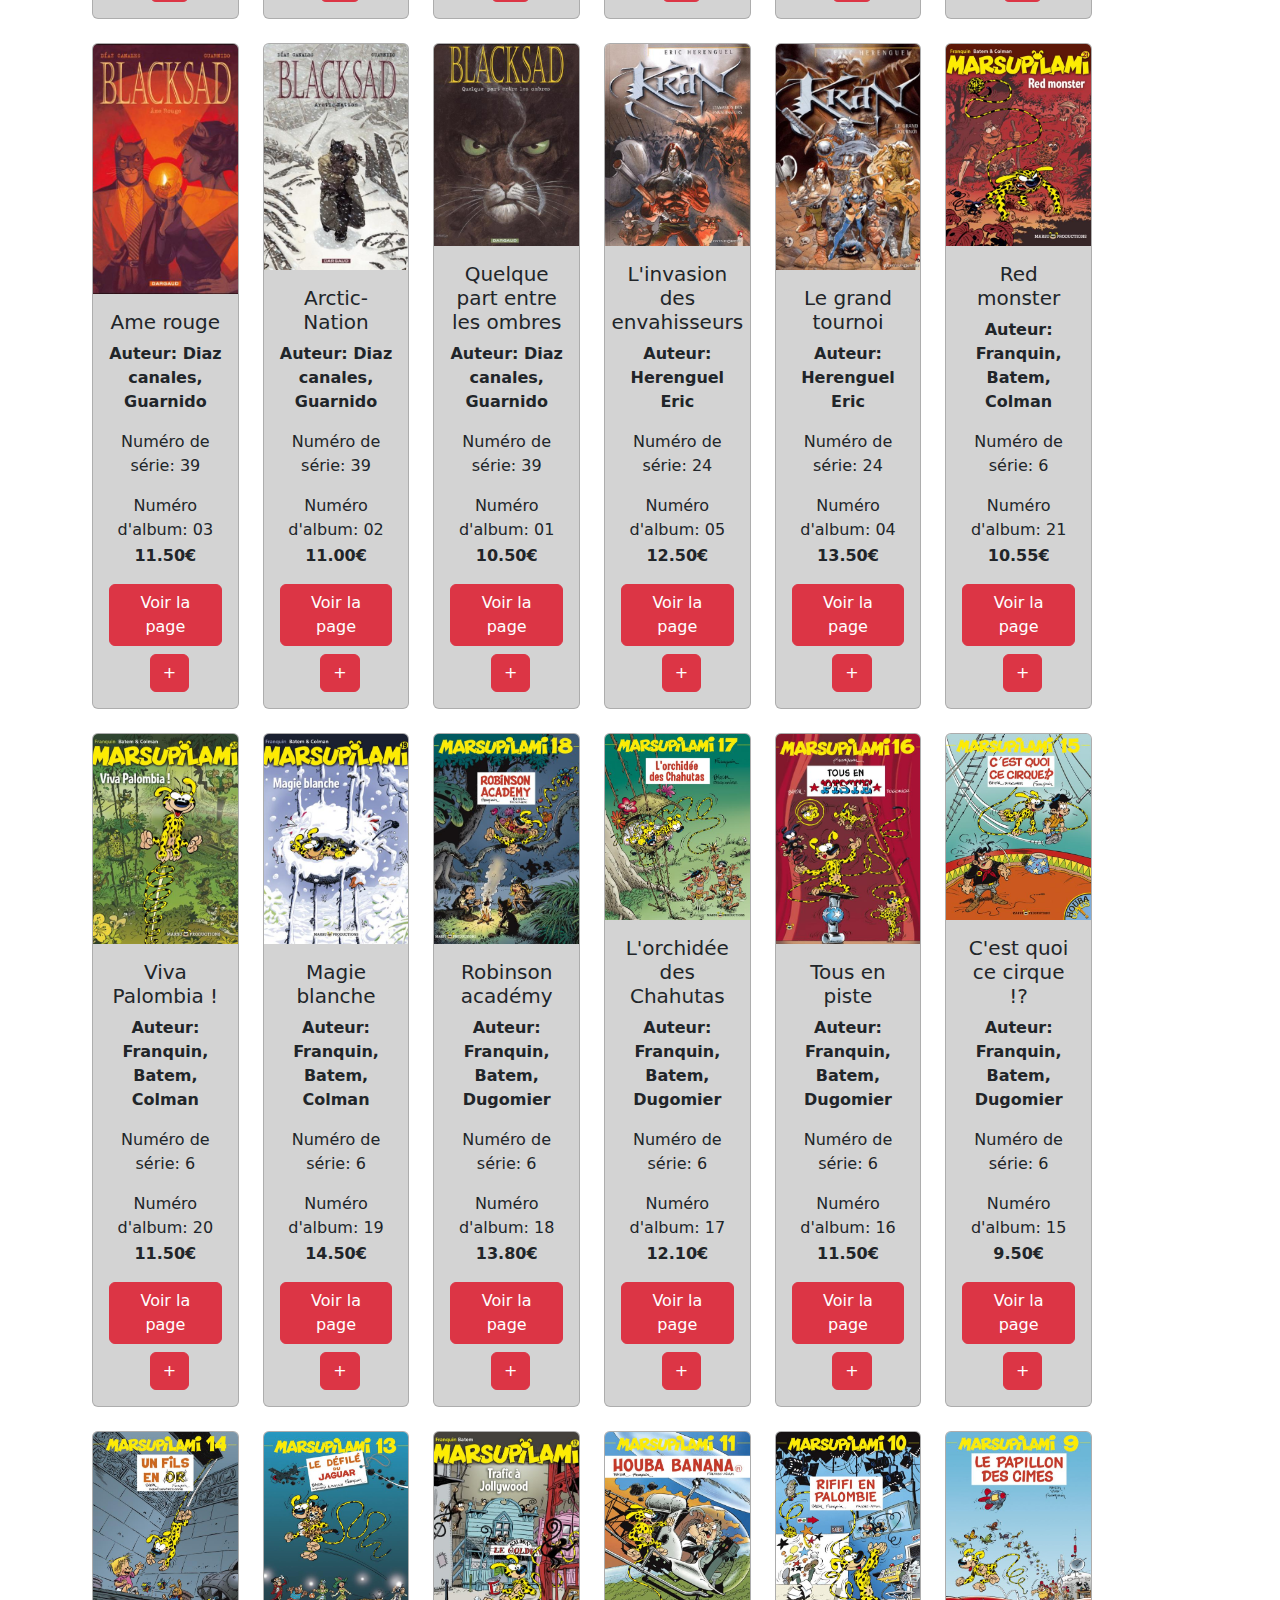
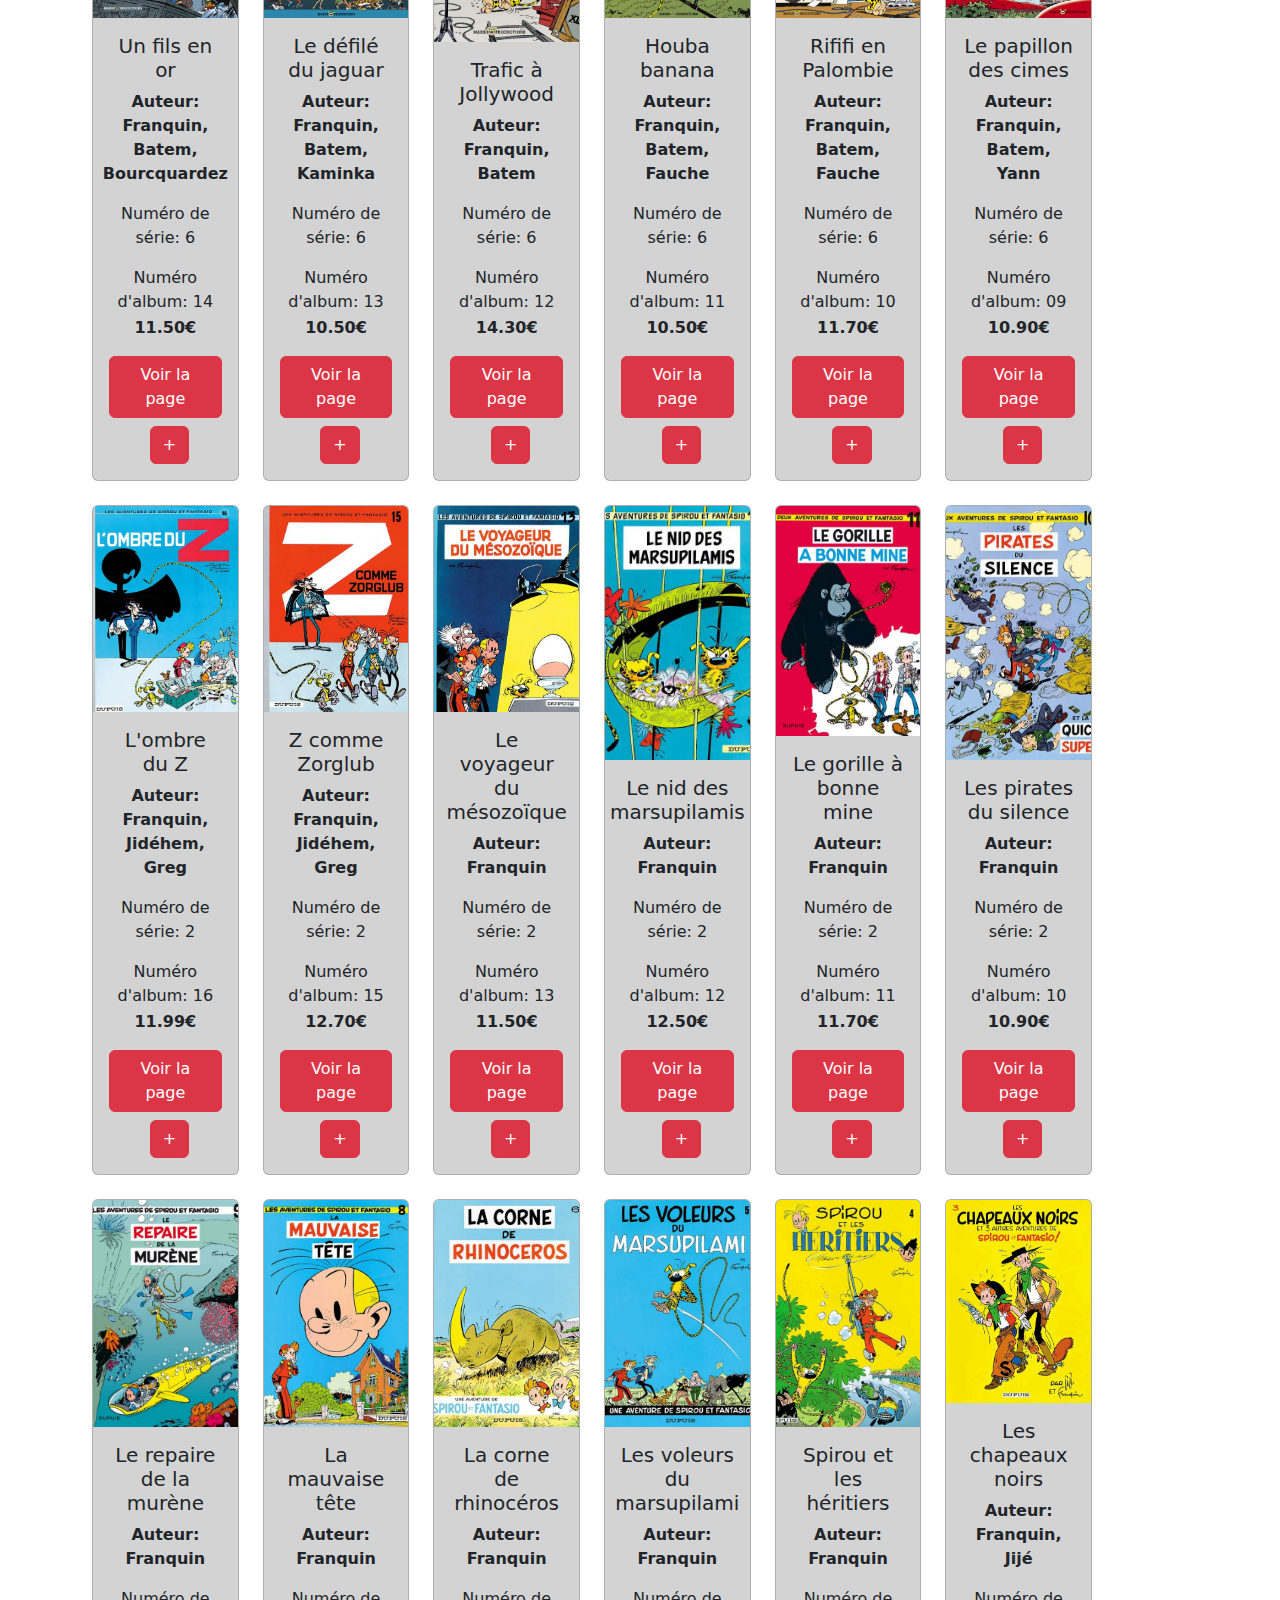
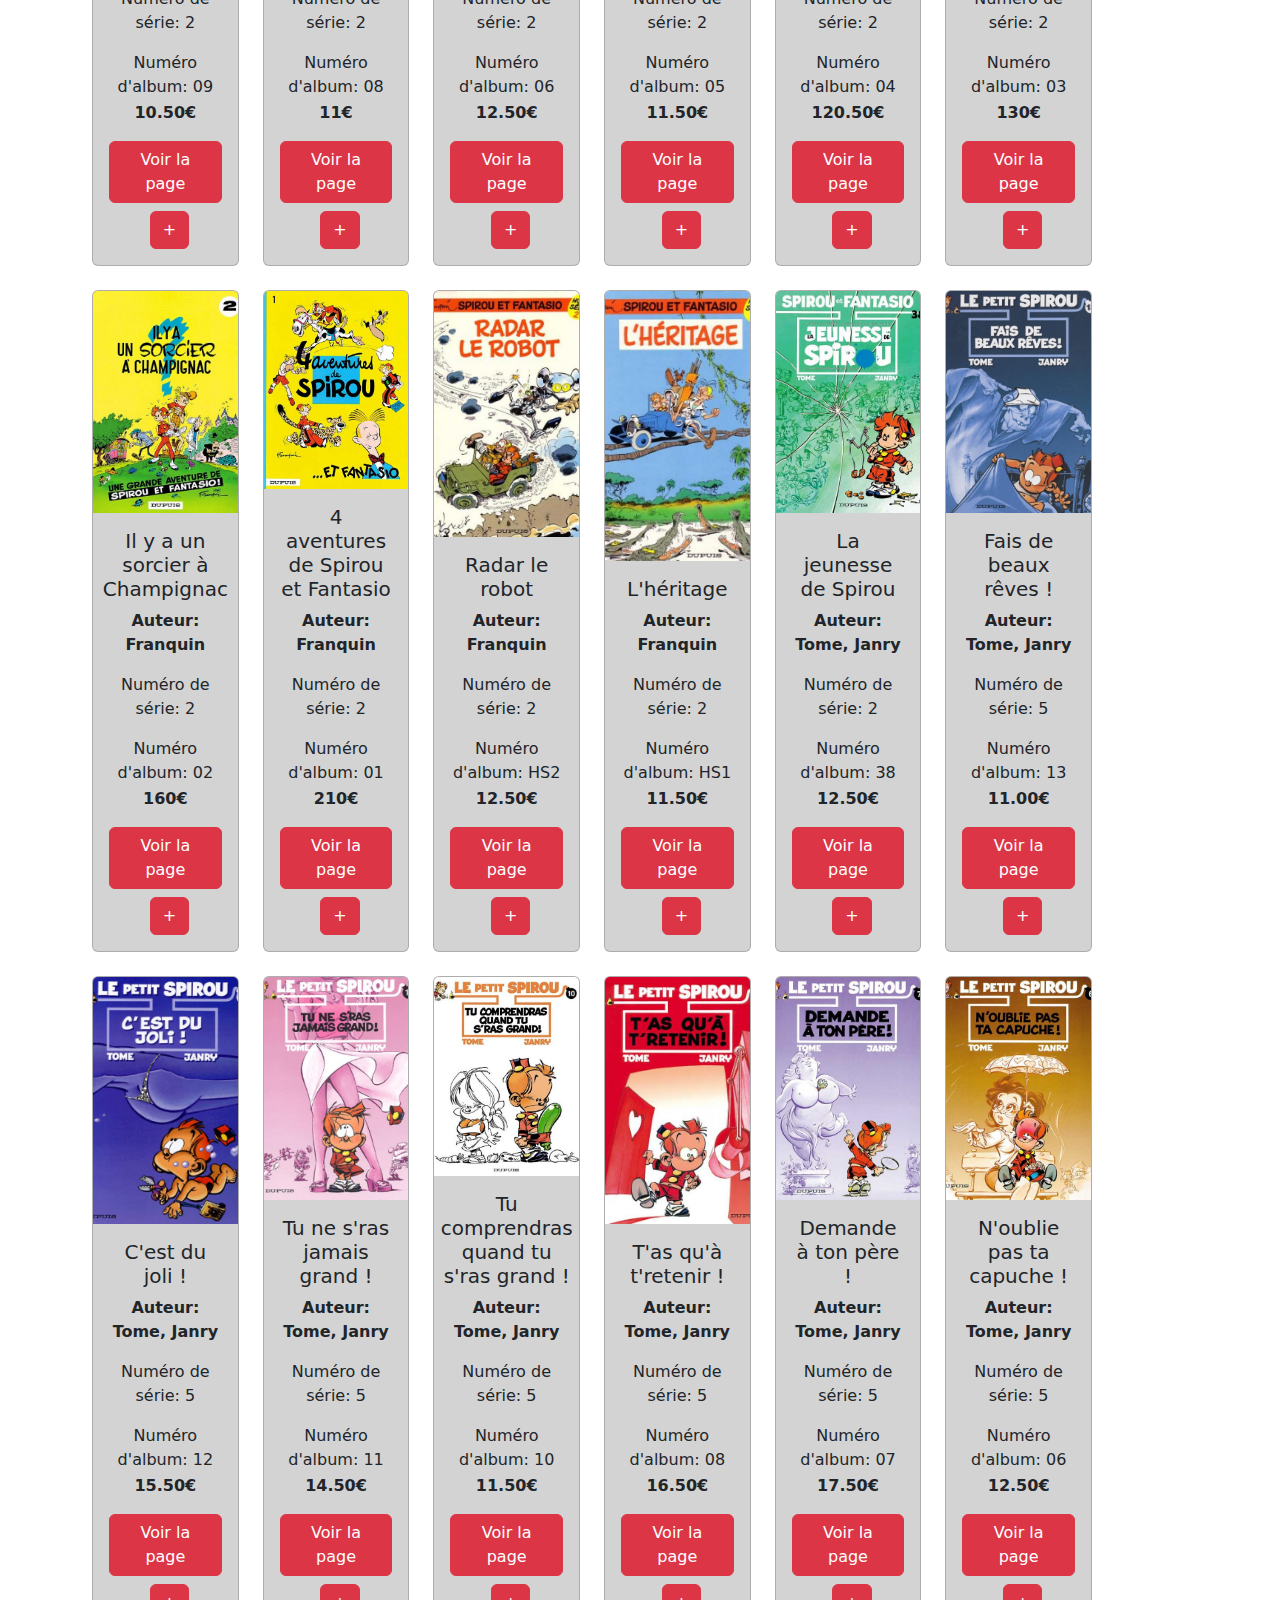
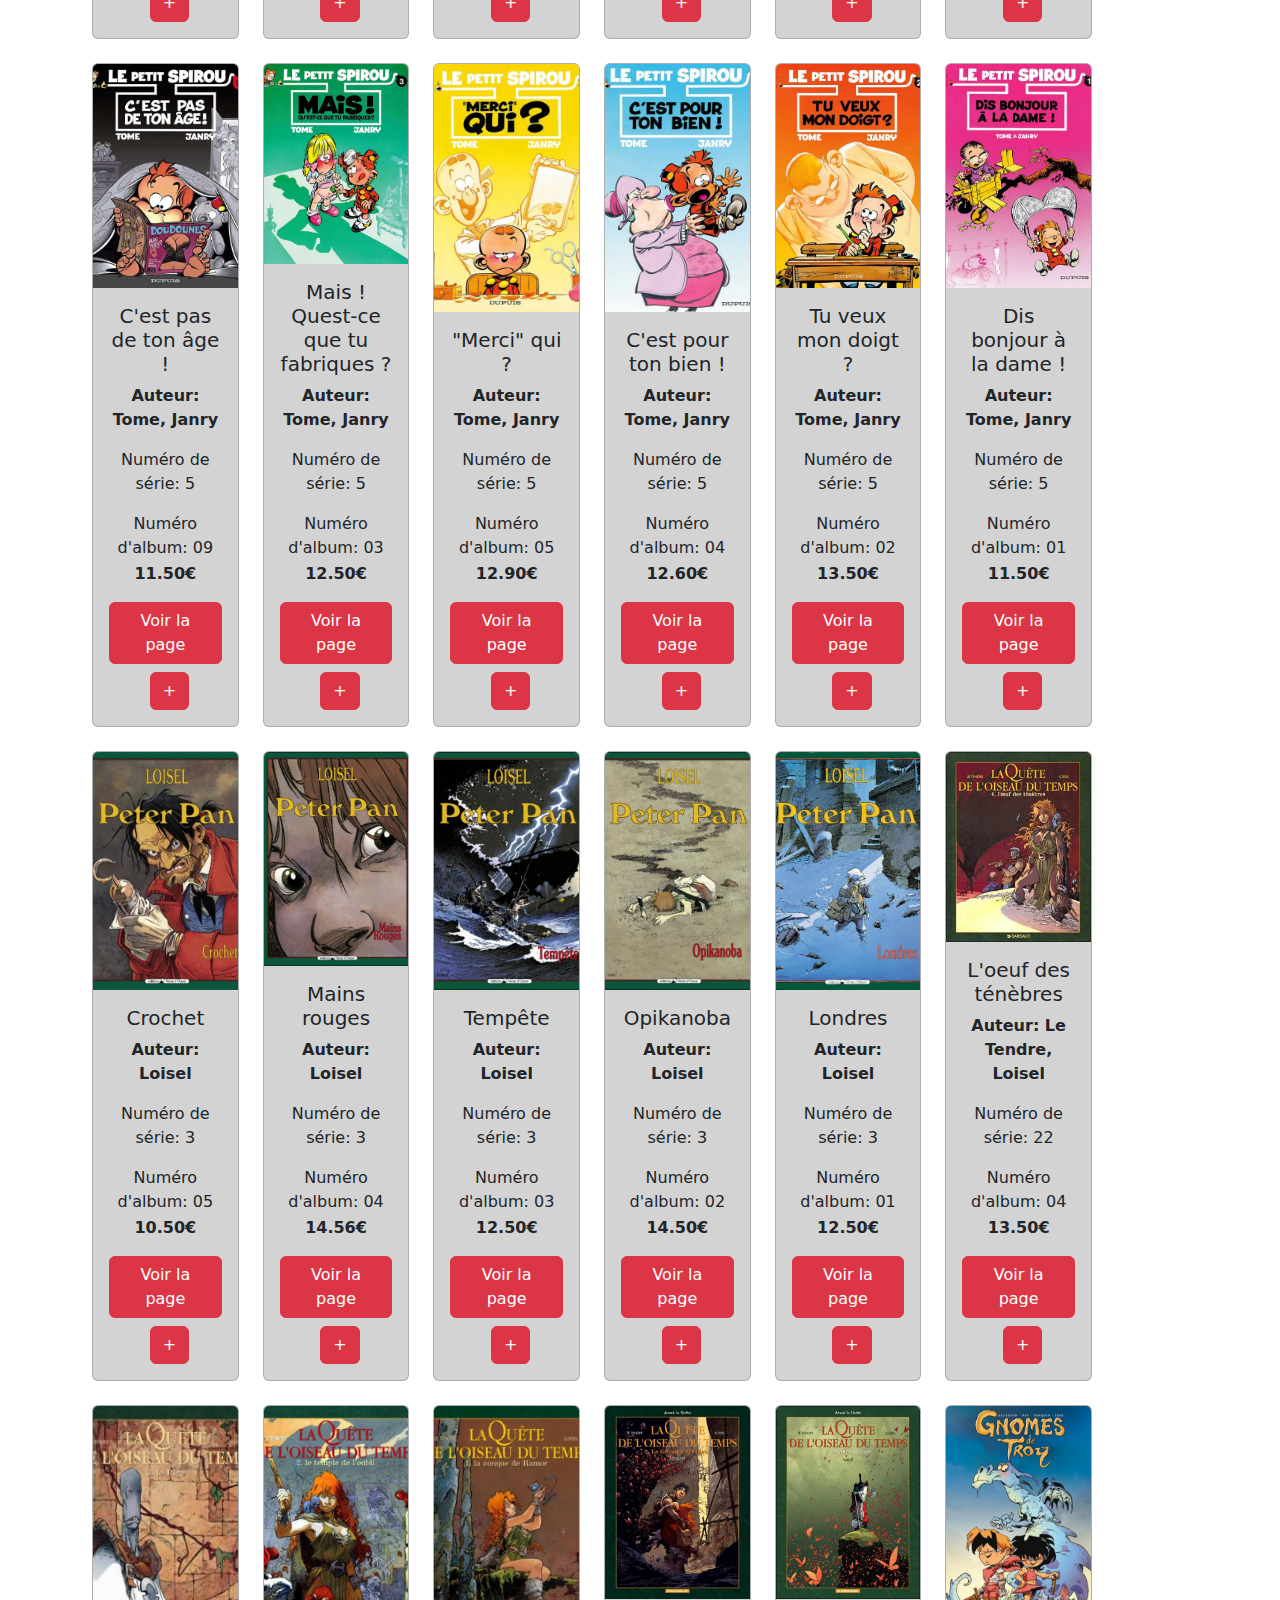
==== commit ef412e4c: "Merge branch 'main' into Branche-Théo" ====
--- a/index.html
+++ b/index.html
@@ -55,8 +55,55 @@
         </fieldset>
         <div class="panier-footer">
             <a href=""><button type="button" id="btn-voirpanier">Voir mon panier</button></a>
-        </div>
-    </aside>
+    <meta charset="UTF-8">
+    <meta name="viewport" content="width=device-width, initial-scale=1.0">
+    <title>Garage à BD</title>
+    <link rel="stylesheet" href="css/main.css">
+    <link href="https://cdn.jsdelivr.net/npm/bootstrap@5.3.3/dist/css/bootstrap.min.css" rel="stylesheet" integrity="sha384-QWTKZyjpPEjISv5WaRU9OFeRpok6YctnYmDr5pNlyT2bRjXh0JMhjY6hW+ALEwIH" crossorigin="anonymous">
+</head>
+<body>
+    <header>
+        <img src="img/logo bd.png" alt="" id="logo-id">
+        <div class="searchbar">
+            <input type="search" name="searchbar" id="id-searchbar" placeholder="Rechercher ici...">
+            <img src="img/loupe.png" alt="Recherche" class="search-icon">
+        </div>
+        <div class="icons">
+            <div class="login" id="loginBtn" onclick="toggleLogin()">
+                <img src="img/utilisateur.png" alt="Profil" id="profile-icon">
+                <legend id="loginText">Se connecter</legend>
+            </div> 
+            <div class="Panier">
+                <img src="img/panier.png" alt="Panier" id="cart-icon">
+                <legend>Mon panier</legend>
+            </div>
+        </div>
+    </header>
+
+    <main>
+        <h1>Nos bande dessinées</h1>
+        <aside class="panier">
+            <fieldset>
+                <legend>Mon panier</legend>
+            </fieldset>
+            <div class="panier-footer">
+                <button type="" id="btn-voirpanier">Voir mon panier</button>
+            </div>
+        </aside>
+    </main>
+
+    <div id="myModal" class="modal">
+        <div class="modal-content">
+            <span class="close" onclick="closeModal()">&times;</span>
+            <h1>Connexion</h1>
+            <form id="form">
+                <input type="email" name="email" placeholder="Adresse mail" required>
+                <input type="password" name="password" placeholder="Mot de passe" required>
+                <button type="submit">Se connecter</button>
+            </form>
+            <p>Vous n'avez pas encore de compte ? <a href="inscription.html">Créez-en un !</a></p>
+        </div>
+    </div>
 
 
     <article class="container">
@@ -165,4 +212,7 @@
     <script src="https://cdn.jsdelivr.net/npm/bootstrap@5.3.3/dist/js/bootstrap.bundle.min.js"></script>
 </body>
 
-</html>+</html>
+    <script src="js/script.js"></script>
+</body>
+</html>
--- a/css/main.css
+++ b/css/main.css
@@ -55,10 +55,16 @@
 .searchbar .search-icon {
     width: 50px;
     cursor: pointer;
+
+=======
+    border-radius: 0 4px 4px 0;
+
     padding: 5px;
     background-color: rgba(255, 0, 0, 0.39);
     border-radius: 15px;
 }
+
+
 
 
 aside.panier {
@@ -77,6 +83,7 @@
     border: 2px solid black;
 }
 
+
 .container {
     text-align: center;
     max-width: 1200px;
@@ -85,6 +92,7 @@
     padding-left: 20px;
     padding-right: 20px; 
 }
+
 
 aside.panier fieldset {
     text-align: center;
@@ -136,6 +144,7 @@
 
 .card-body {
     display: flex;
+
     flex-direction: column;
     align-items: center;
     text-align: center;
@@ -294,4 +303,61 @@
     .burger-bt {
         margin: auto;
     }
-}
+    justify-content: center;
+}
+
+.modal {
+    display: none; 
+    position: fixed;
+    z-index: 1000;
+    left: 0;
+    top: 0;
+    width: 100%;
+    height: 100%;
+    overflow: auto;
+    background-color: rgba(0, 0, 0, 0.5);
+}
+
+.modal-content {
+    position: absolute !important;
+    top: 20px !important; 
+    right: 20px !important;
+    padding: 20px !important;
+    border-radius: 8px !important;
+    background-color: white !important;
+    box-shadow: 0 2px 10px rgba(0, 0, 0, 0.2) !important;
+    width: 500px !important;
+}
+
+.modal.visible {
+    display: block;
+}
+
+.close {
+    position: absolute;
+    top: 10px;
+    right: 10px;
+    cursor: pointer;
+    font-size: 20px;
+}
+
+.modal-content p {
+    font-size: 14px;
+    color: #333;
+    margin-top: 15px;
+}
+
+.close:hover, .close:focus {
+    color: rgb(243, 7, 7);
+    text-decoration: none;
+}
+
+button {
+    background-color: rgb(243, 7, 7);
+    color: white;
+    margin: 4px !important;
+    padding: 10px 20px;
+    border: none;
+    border-radius: 5px;
+    font-size: 16px;
+}
--- a/css/main.css
+++ b/css/main.css
@@ -55,10 +55,16 @@
 .searchbar .search-icon {
     width: 50px;
     cursor: pointer;
+
+=======
+    border-radius: 0 4px 4px 0;
+
     padding: 5px;
     background-color: rgba(255, 0, 0, 0.39);
     border-radius: 15px;
 }
+
+
 
 
 aside.panier {
@@ -77,6 +83,7 @@
     border: 2px solid black;
 }
 
+
 .container {
     text-align: center;
     max-width: 1200px;
@@ -85,6 +92,7 @@
     padding-left: 20px;
     padding-right: 20px; 
 }
+
 
 aside.panier fieldset {
     text-align: center;
@@ -136,6 +144,7 @@
 
 .card-body {
     display: flex;
+
     flex-direction: column;
     align-items: center;
     text-align: center;
@@ -294,4 +303,61 @@
     .burger-bt {
         margin: auto;
     }
-}
+    justify-content: center;
+}
+
+.modal {
+    display: none; 
+    position: fixed;
+    z-index: 1000;
+    left: 0;
+    top: 0;
+    width: 100%;
+    height: 100%;
+    overflow: auto;
+    background-color: rgba(0, 0, 0, 0.5);
+}
+
+.modal-content {
+    position: absolute !important;
+    top: 20px !important; 
+    right: 20px !important;
+    padding: 20px !important;
+    border-radius: 8px !important;
+    background-color: white !important;
+    box-shadow: 0 2px 10px rgba(0, 0, 0, 0.2) !important;
+    width: 500px !important;
+}
+
+.modal.visible {
+    display: block;
+}
+
+.close {
+    position: absolute;
+    top: 10px;
+    right: 10px;
+    cursor: pointer;
+    font-size: 20px;
+}
+
+.modal-content p {
+    font-size: 14px;
+    color: #333;
+    margin-top: 15px;
+}
+
+.close:hover, .close:focus {
+    color: rgb(243, 7, 7);
+    text-decoration: none;
+}
+
+button {
+    background-color: rgb(243, 7, 7);
+    color: white;
+    margin: 4px !important;
+    padding: 10px 20px;
+    border: none;
+    border-radius: 5px;
+    font-size: 16px;
+}
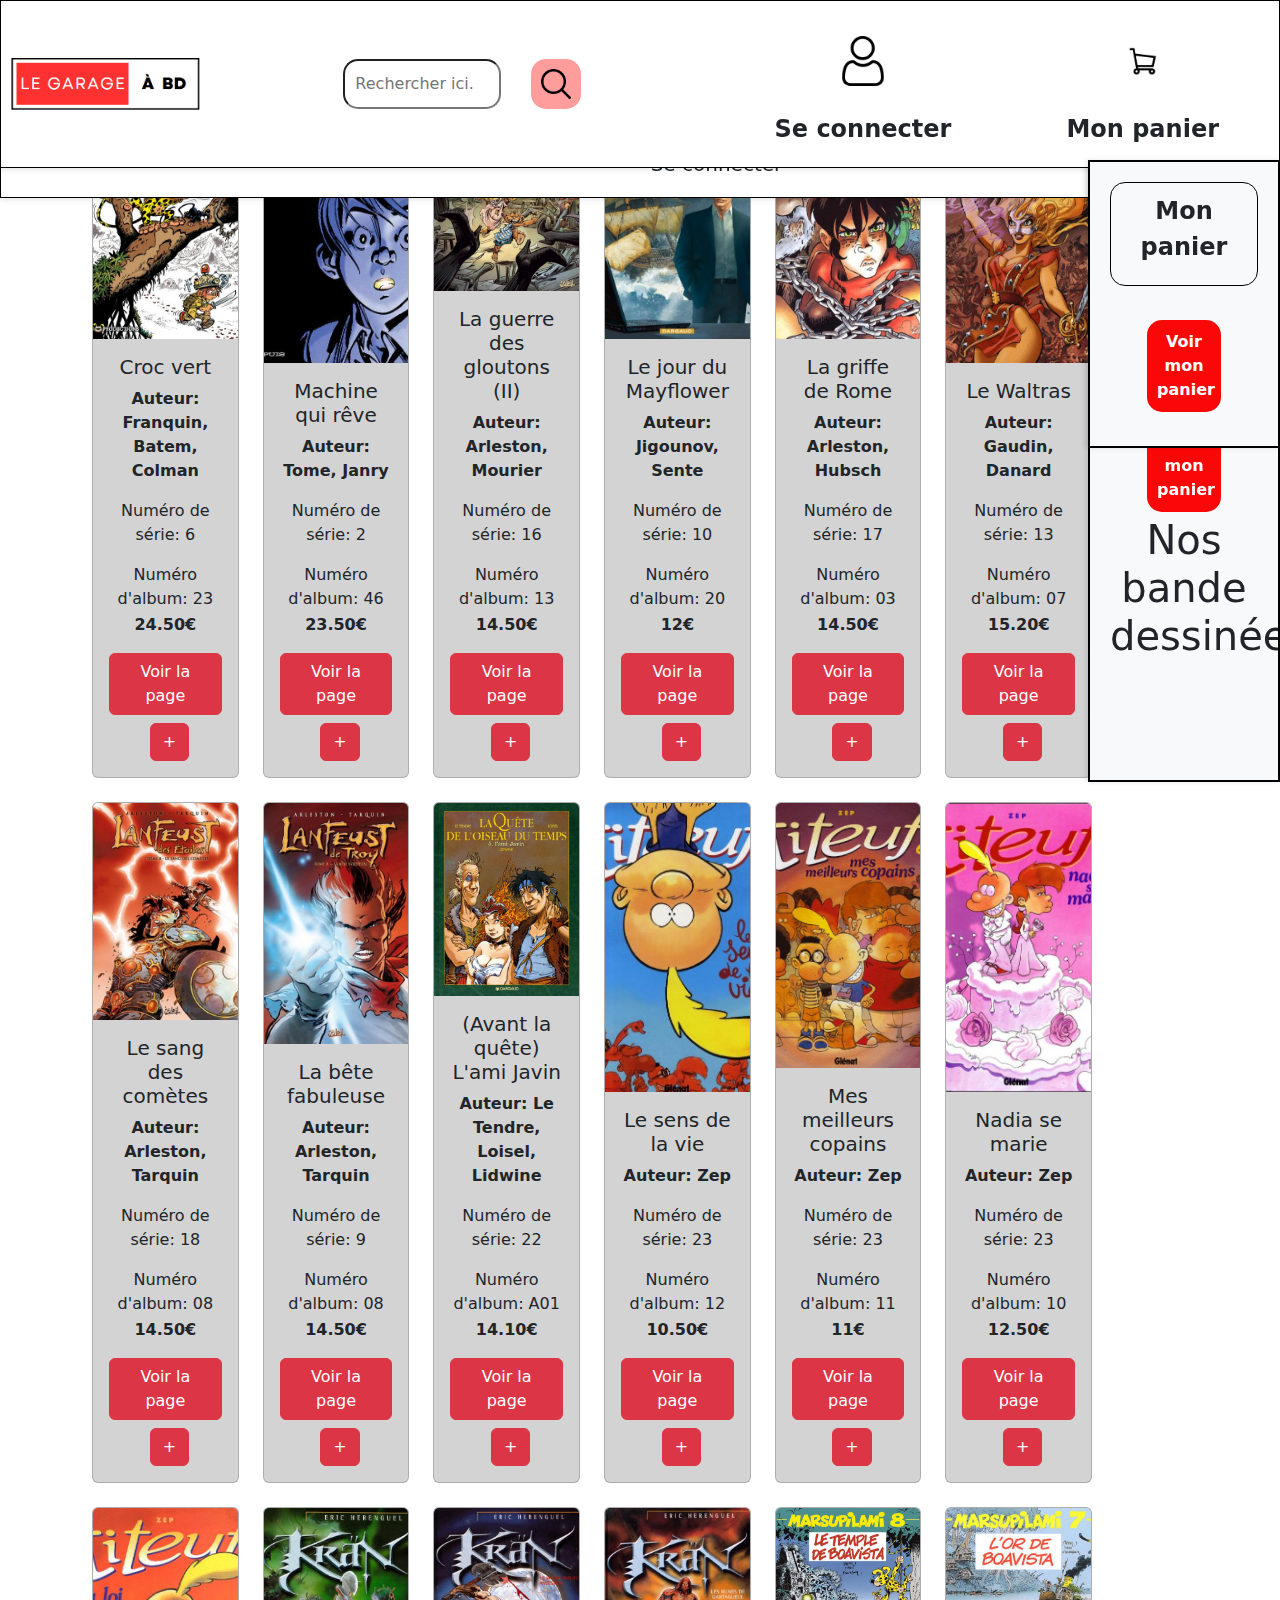
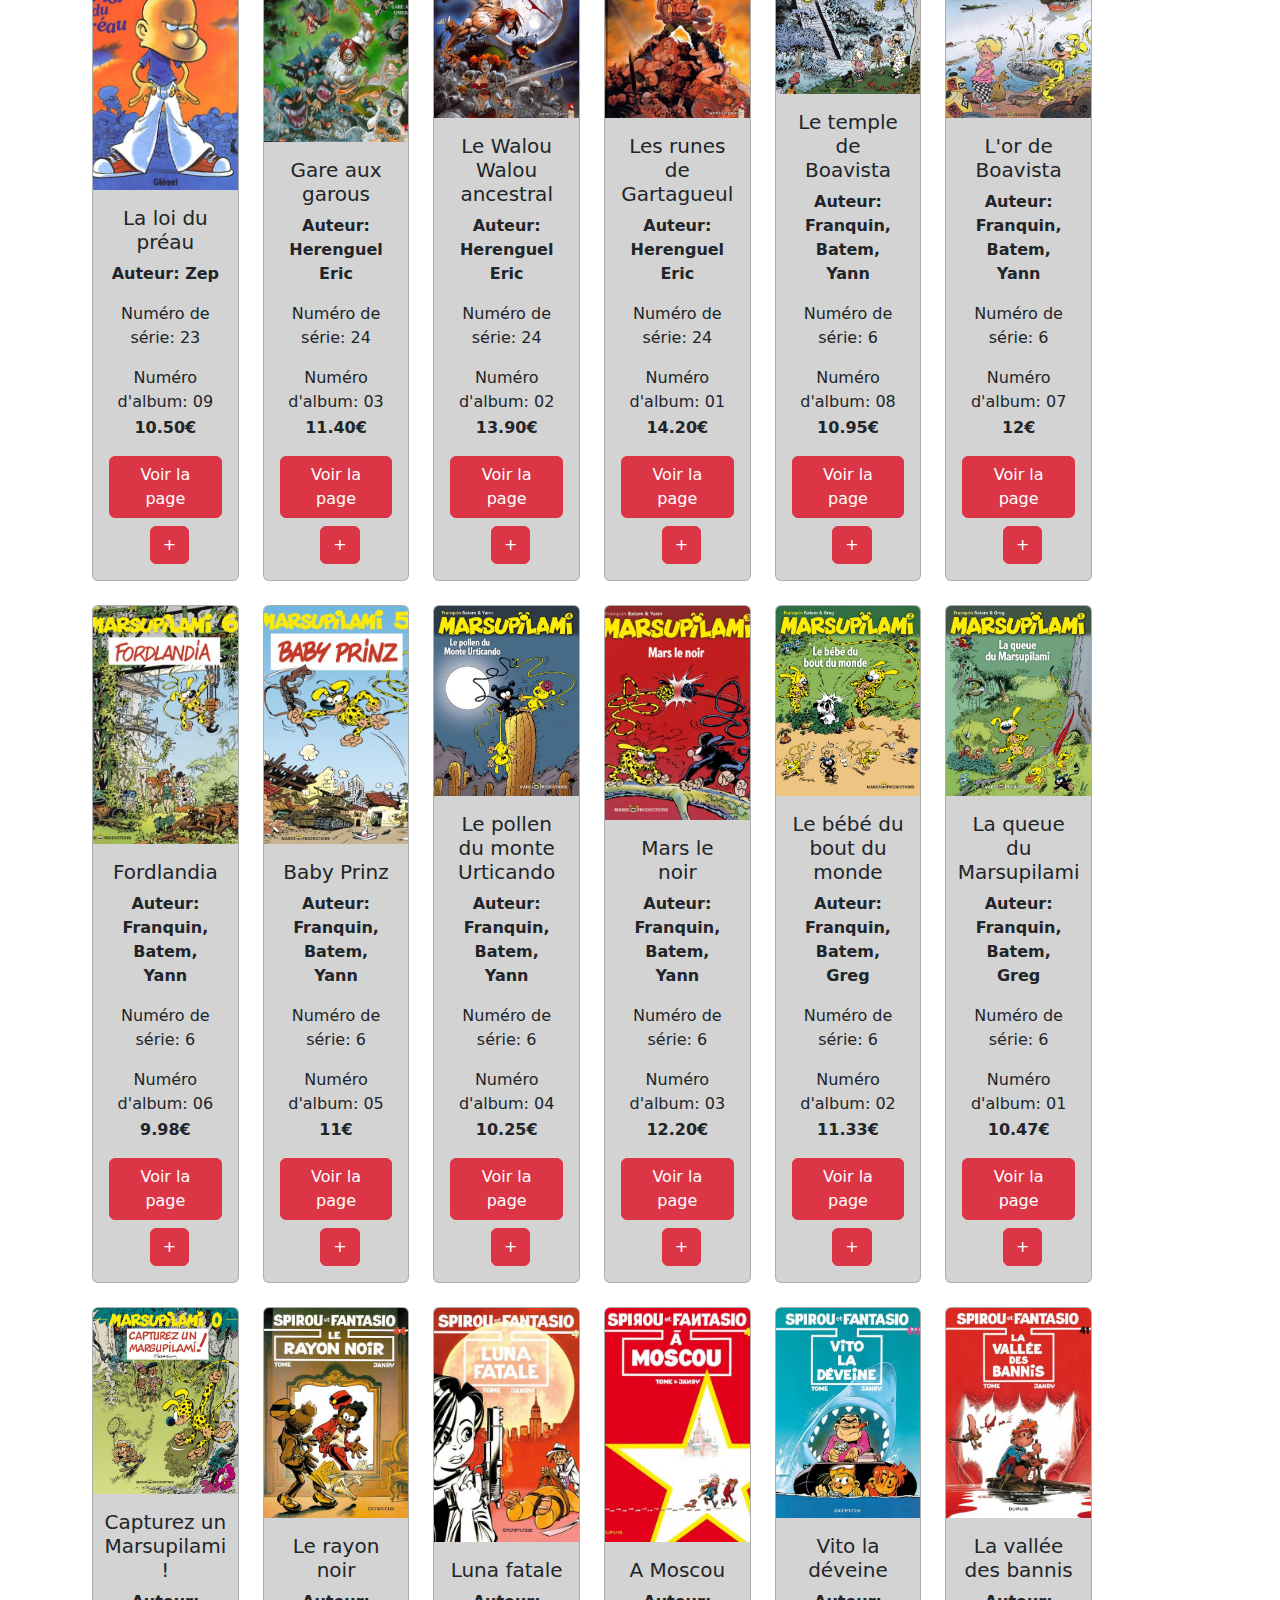
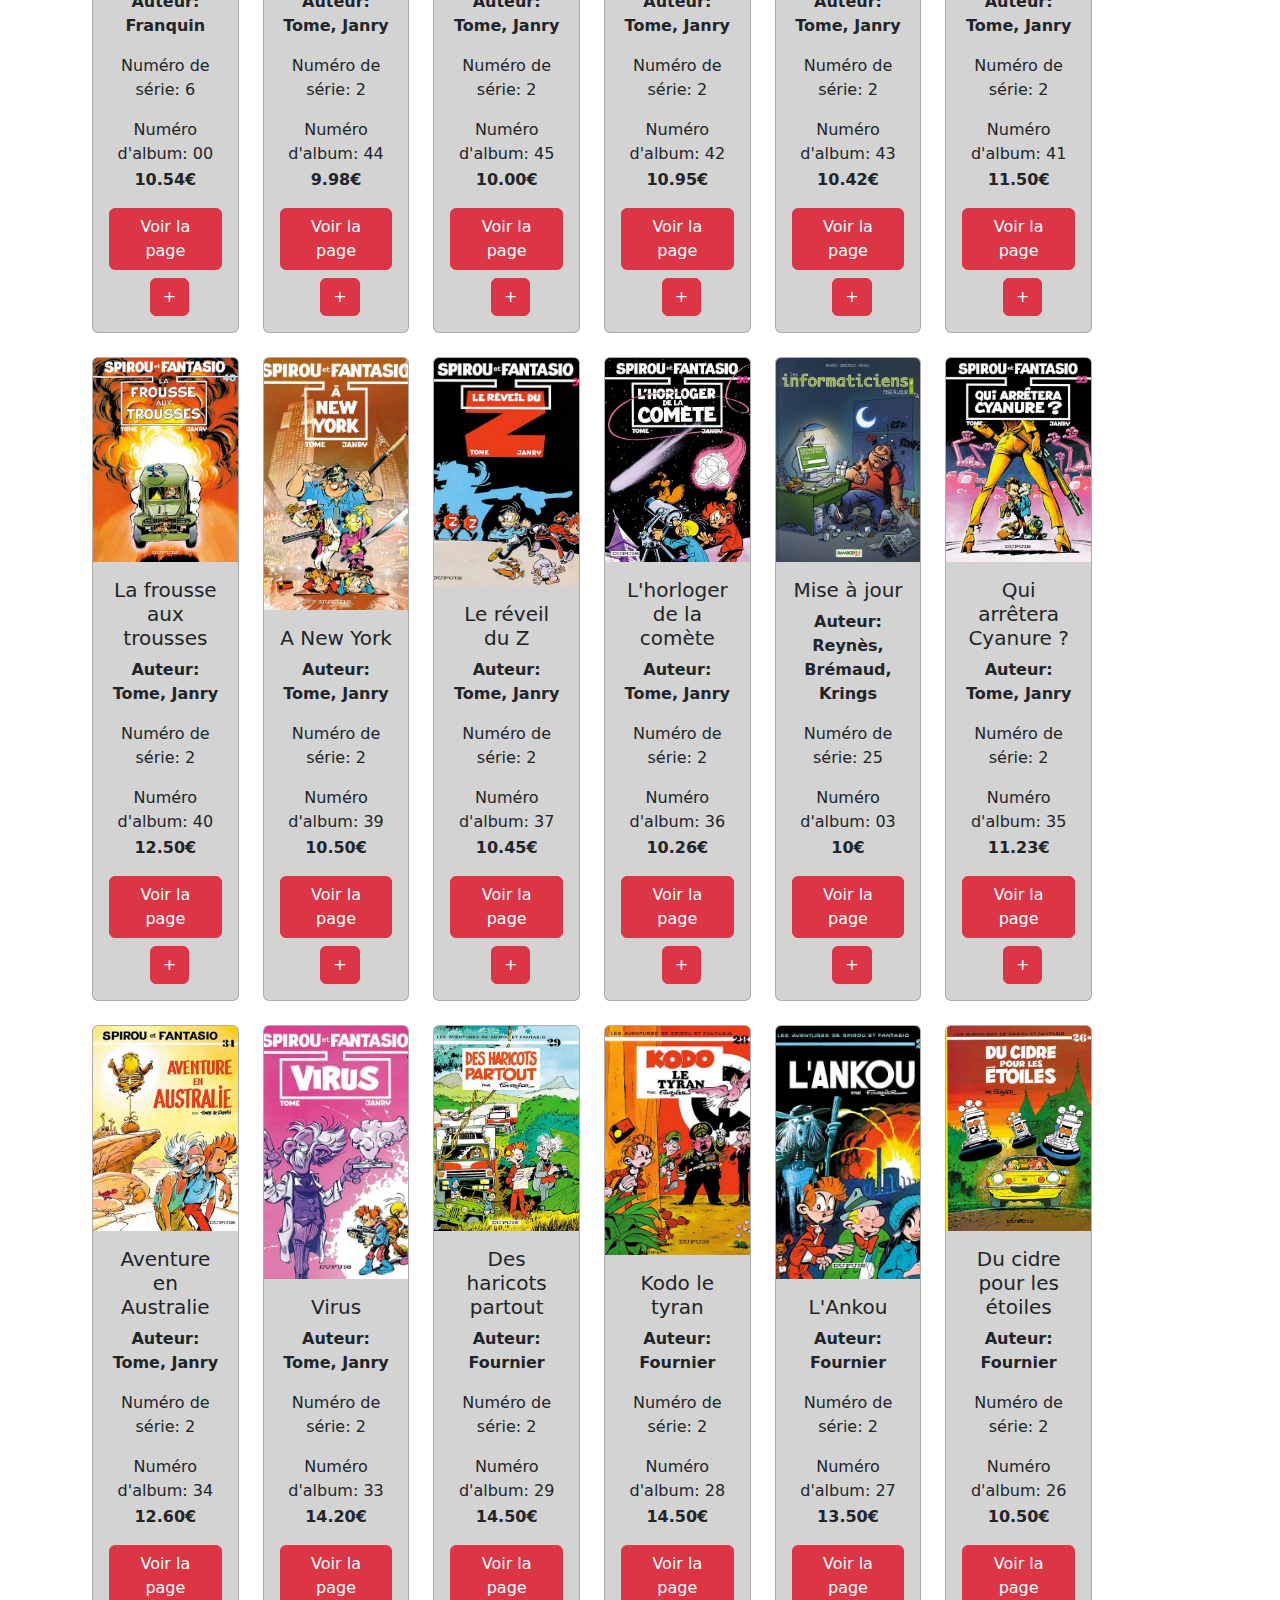
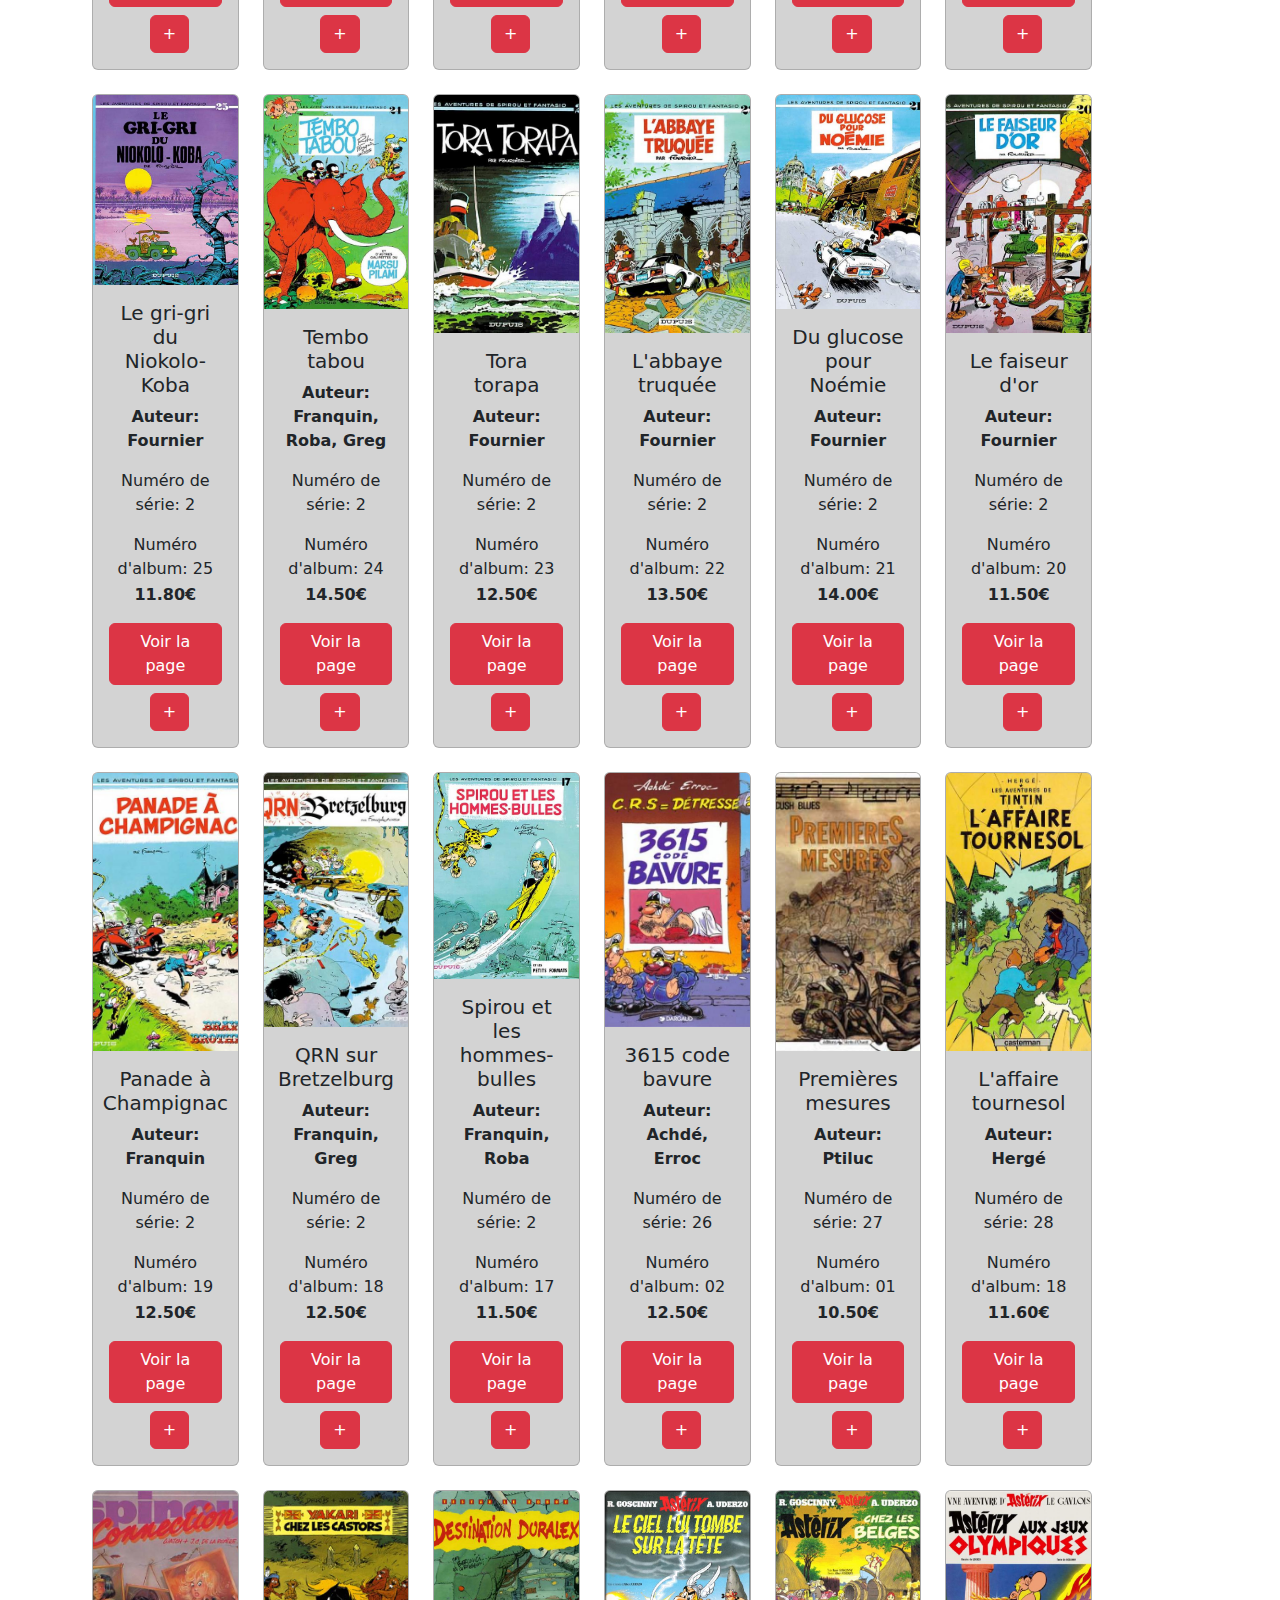
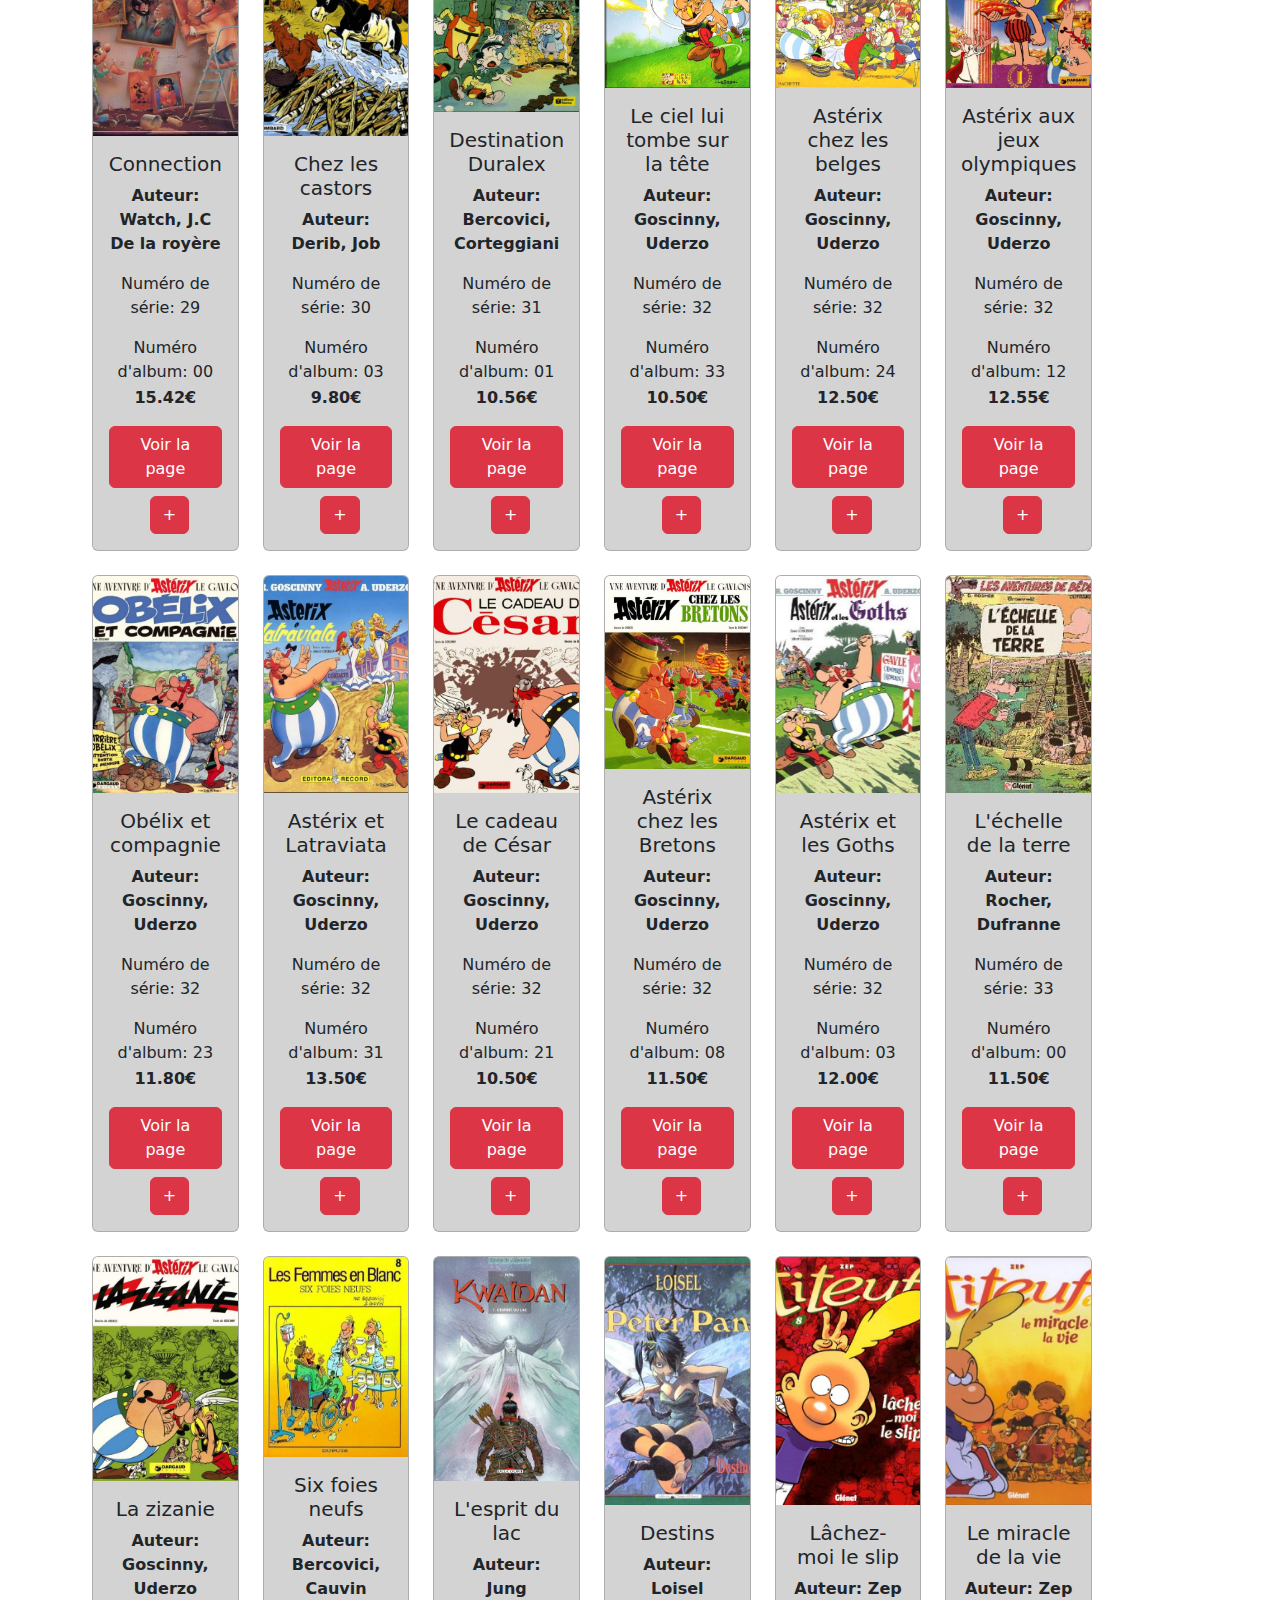
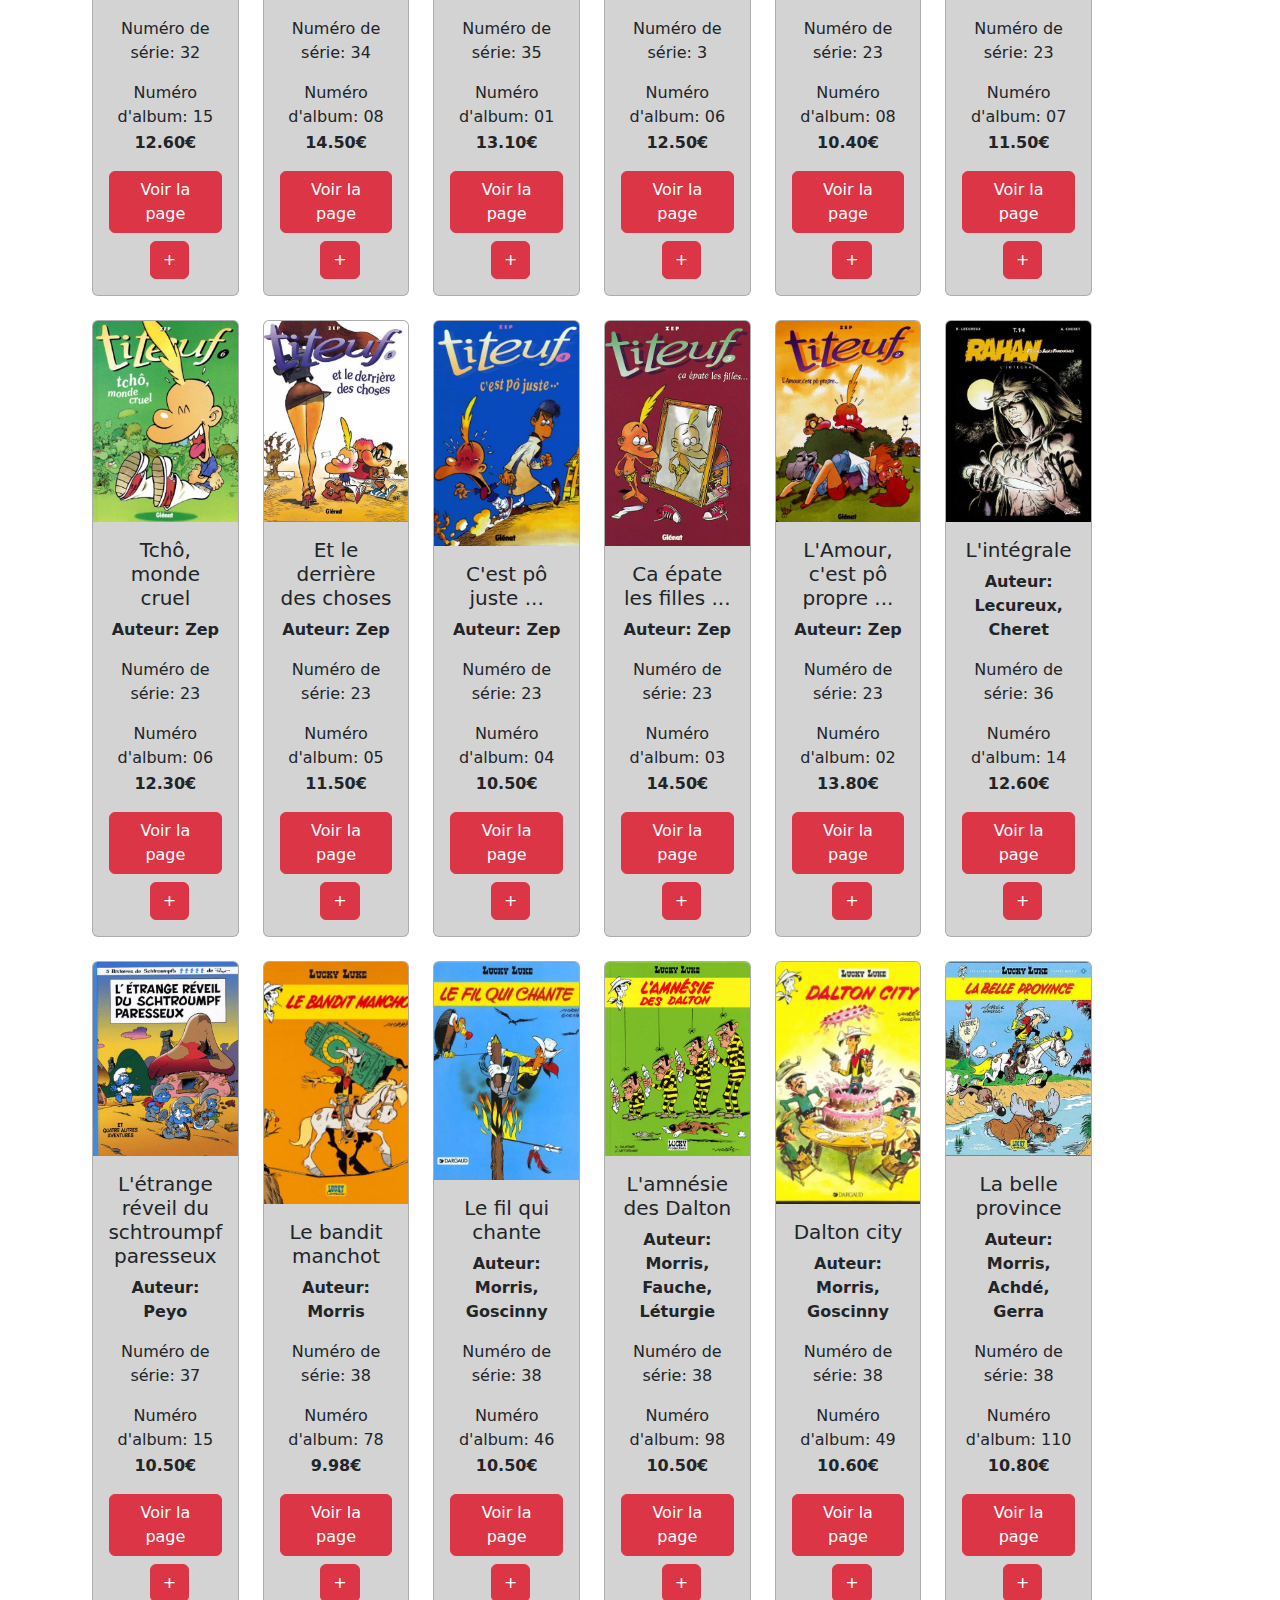
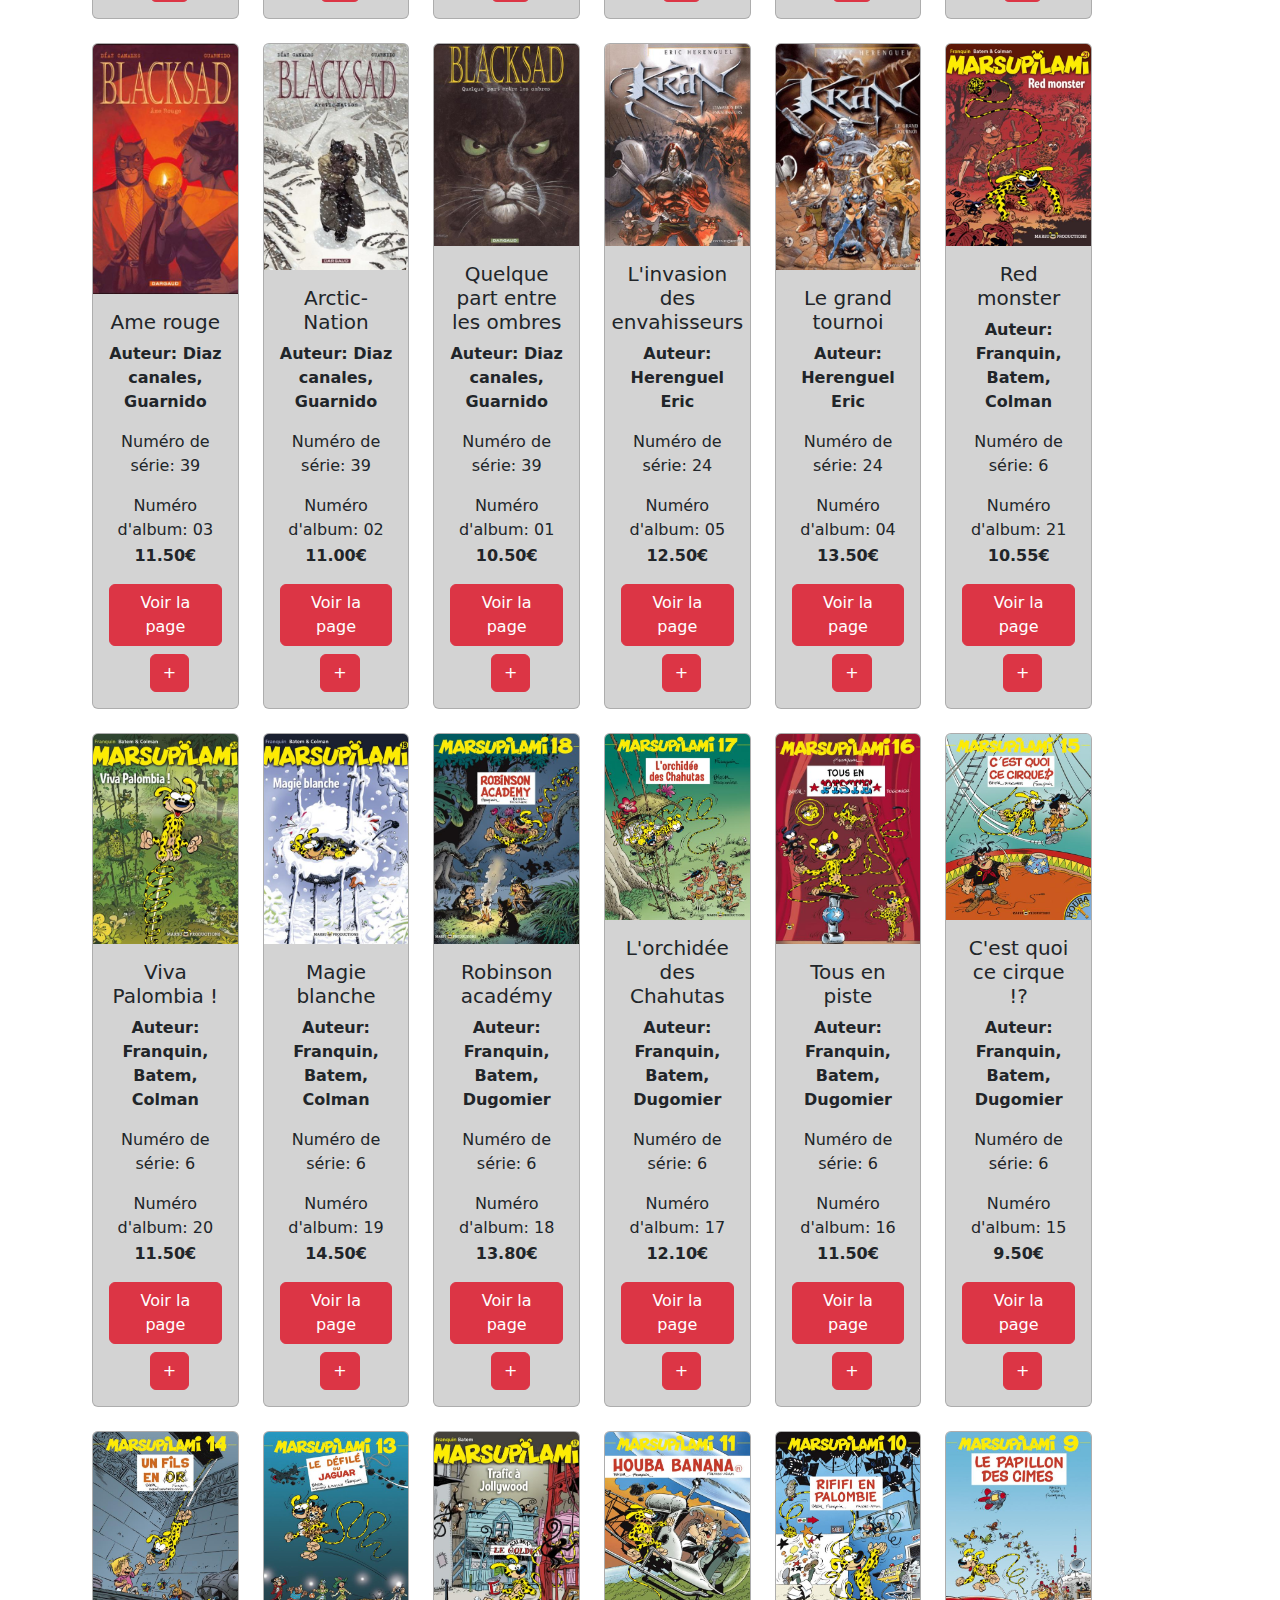
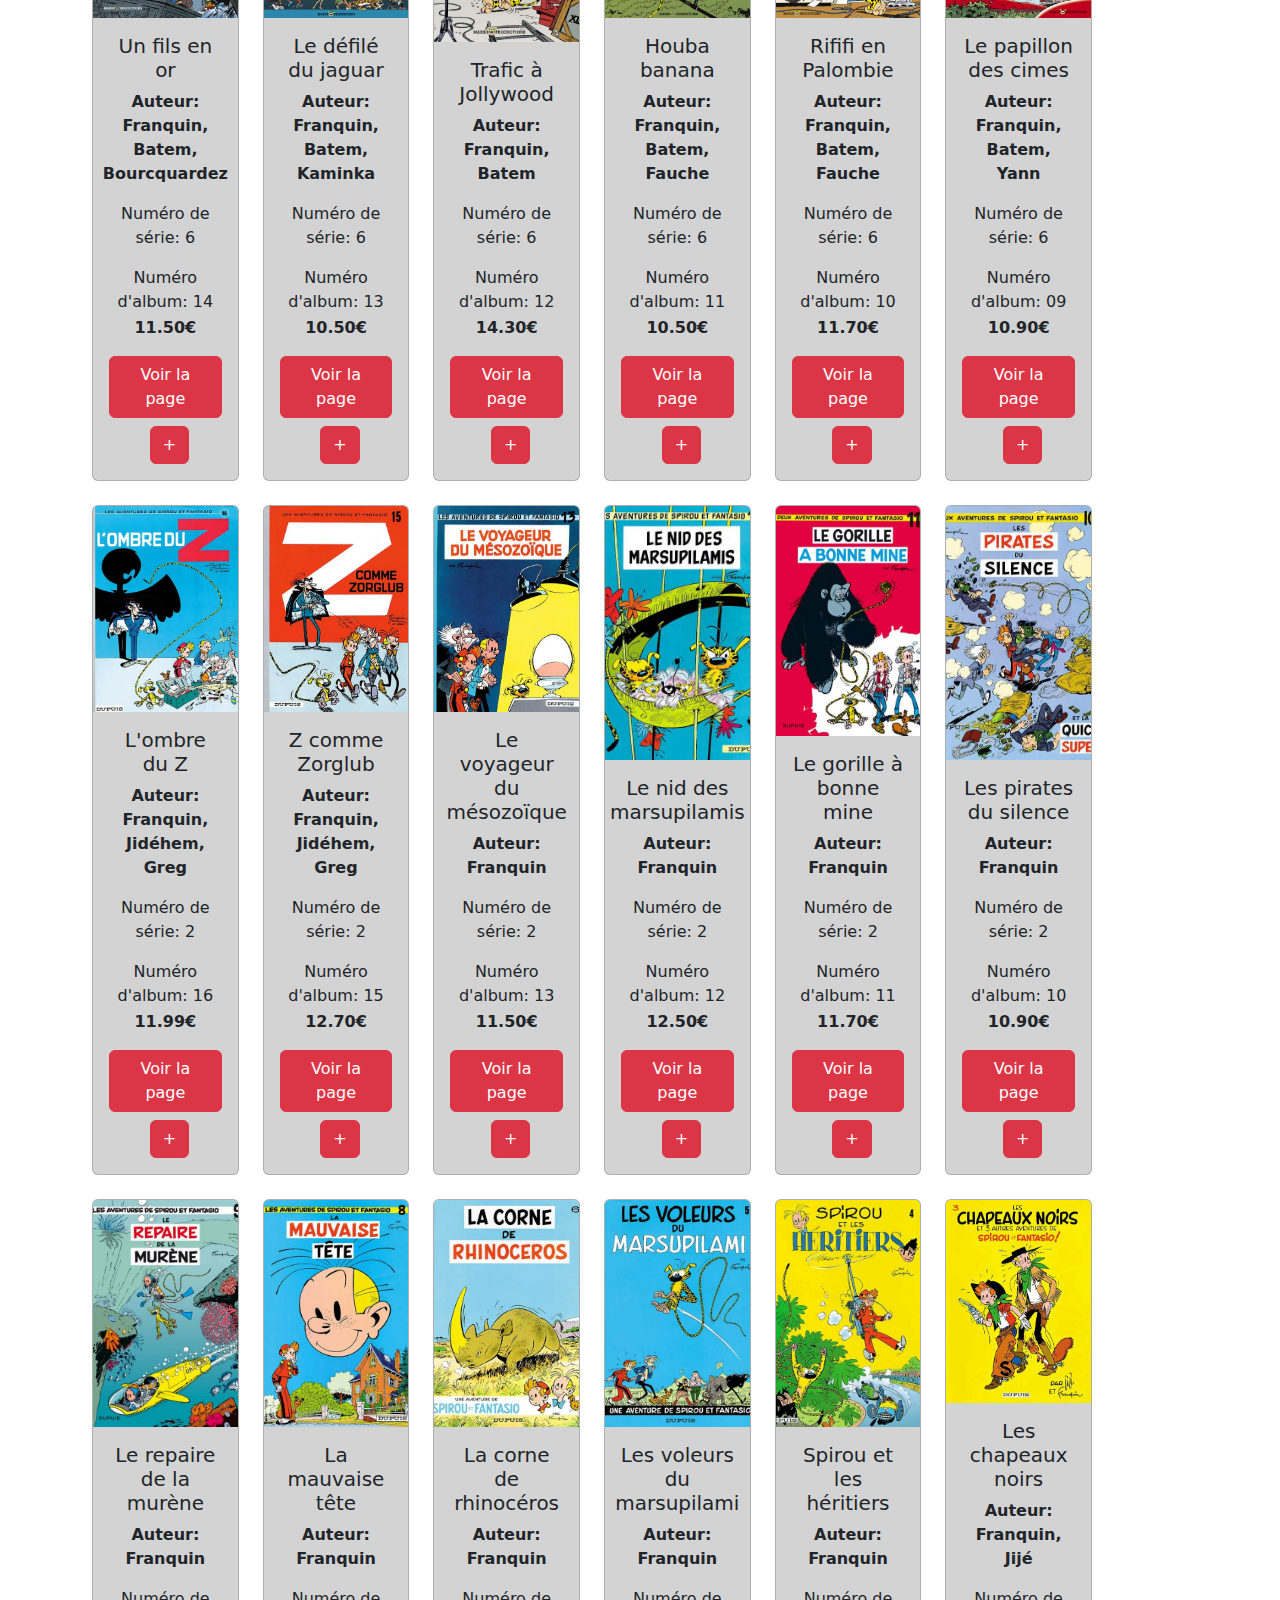
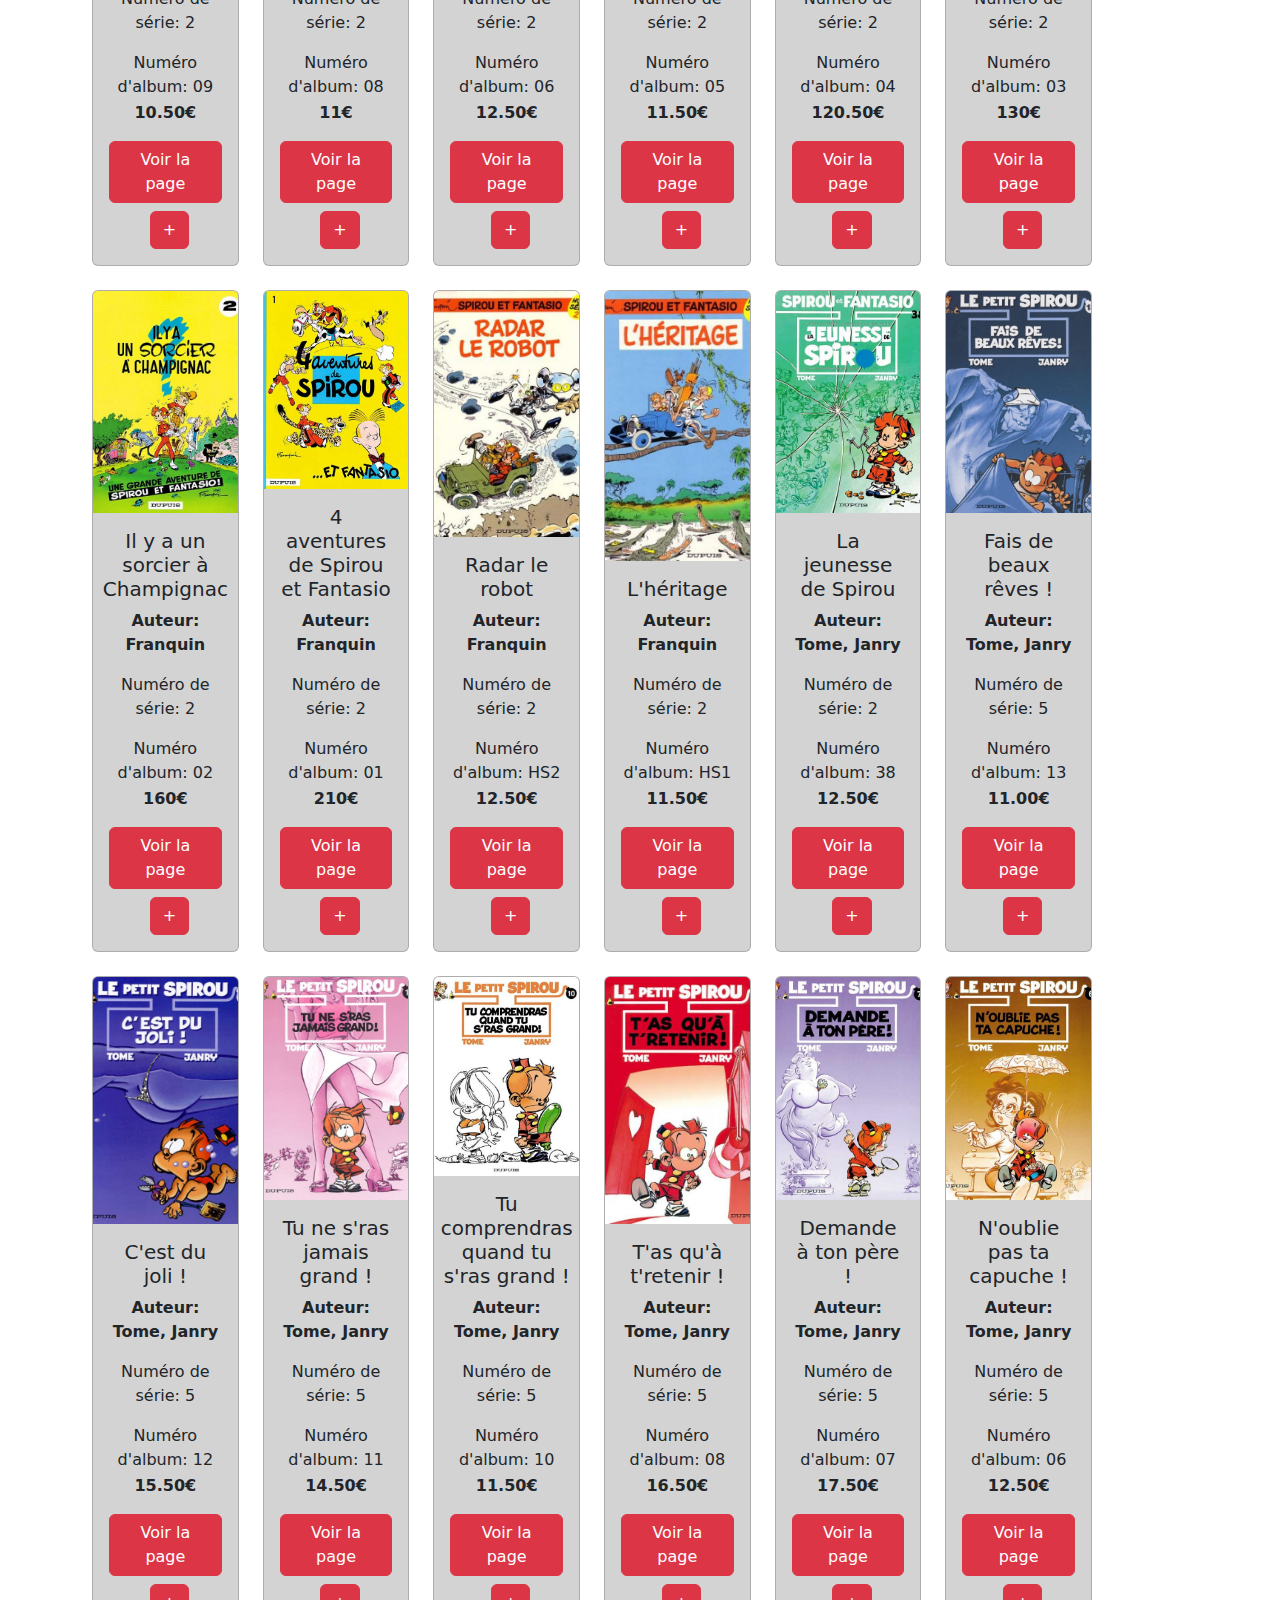
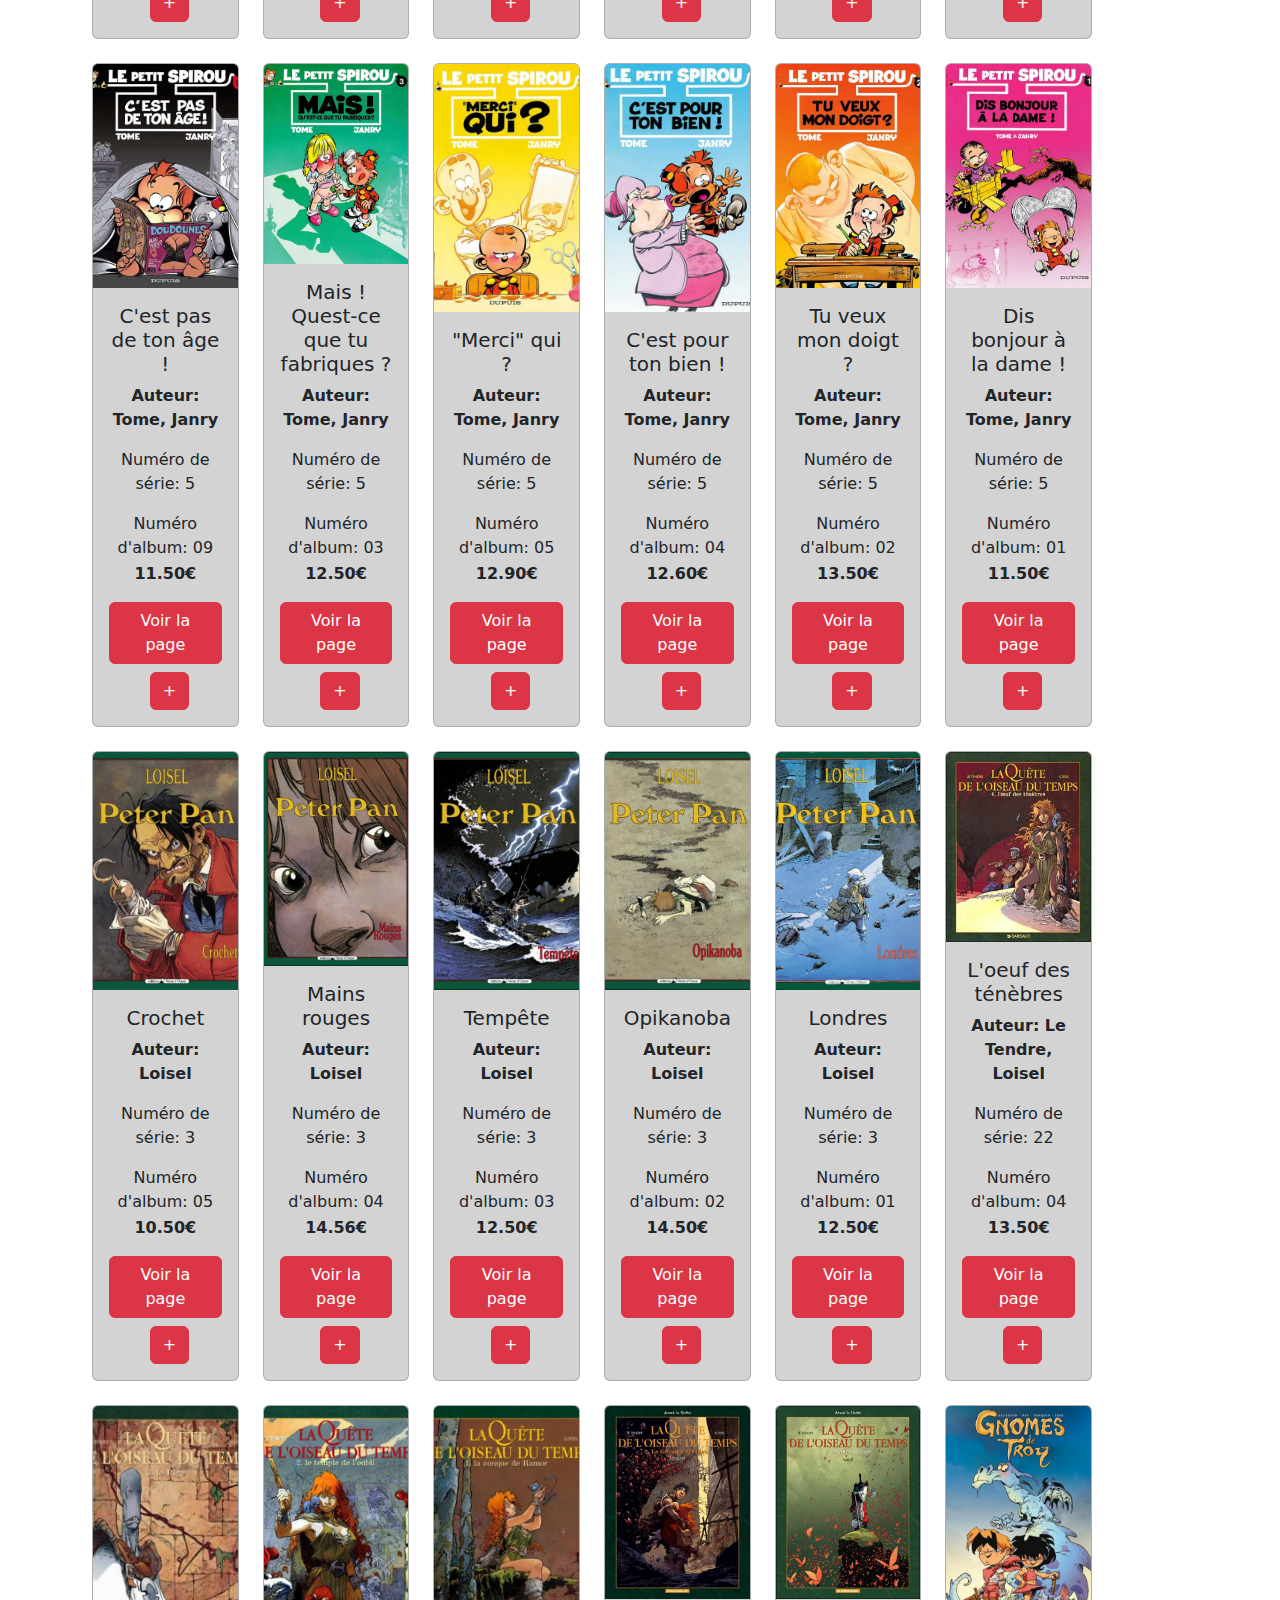
==== commit 2f3a31fa: "Merge branch 'main' into Leo" ====
--- a/index.html
+++ b/index.html
@@ -18,6 +18,15 @@
     </div>
     <div class="icons">
         <div class="login">
+            <img src="img/utilisateur.png" alt="Profil" id="profile-icon" >
+            <legend>Se connecter</legend>
+        </div> 
+        <div class="Panier">
+            <!--<a href ="panier.html"> -->
+                <img src="img/panier.png" alt="Panier" id="cart-icon">
+                <legend>Mon panier</legend>
+            <!--</a> -->
+=======
             <img src="img/utilisateur.png" alt="Profil" id="profile-icon" />
             <legend>Se connecter</legend>
         </div>
@@ -54,6 +63,9 @@
             
         </fieldset>
         <div class="panier-footer">
+            <a href ="panier.html">
+                <button type="" id="btn-voirpanier">Voir mon panier</button>
+            </a>
             <a href=""><button type="button" id="btn-voirpanier">Voir mon panier</button></a>
     <meta charset="UTF-8">
     <meta name="viewport" content="width=device-width, initial-scale=1.0">
--- a/css/main.css
+++ b/css/main.css
@@ -306,6 +306,112 @@
     justify-content: center;
 }
 
+.carte {
+    display: grid;
+    grid-template-columns:  1fr; /* Ajustez la largeur de l'image si nécessaire */
+    align-items: center; /* Ajustez l'alignement vertical si nécessaire */
+    border: 3px solid #505050;
+    padding: 5px;
+    margin-top: 10px;
+    margin-bottom: 10px;
+    margin-left: 10%;
+    margin-right: 10%;
+    box-shadow: 5px 2px 5px rgba(0, 0, 0, 0.1);
+    background-color: #d4d4d4;
+  }
+
+  .contenu-carte {
+    margin-left: 10px; /* Espace entre l'image et le texte */
+  }
+
+  .carte img{
+    float:left;
+    margin-right: 10px;
+  }
+
+  .carte button {
+    display: flex;
+    float:right;
+  }
+
+  .carte p {
+    margin-top: 0;
+    margin-bottom: 5px;
+
+  }
+
+  div .prix-totalbd{
+    text-align: right;
+  }
+
+
+
+  .modal {
+    display: none; 
+    position: fixed; 
+    z-index: 1; 
+    left: 0;
+    top: 50%;
+    width: 100%; 
+    height: 100%; 
+    overflow: auto; 
+    background-color: rgba(34, 33, 33, 0.4); 
+  }
+  
+  .modal-content {
+    background-color: #494949;
+    margin: 15% auto; 
+    padding: 20px;
+    border: 1px solid #d4d4d4;
+    width: 30%; 
+  }
+  
+  .close {
+    color: #aaa;
+    float: right;
+    font-size: 28px;
+    font-weight: bold;
+  }
+  
+  .close:hover,
+  .close:focus {
+    color: black;
+    text-decoration: none;
+    cursor: pointer;
+  }
+  
+  .modal-buttons {
+    display: flex;
+    justify-content: space-around;
+    margin-top: 20px;
+  }
+
+
+
+  #total-prix {
+  display: flex ;
+  flex-direction: column;
+  align-items: flex-end;
+  background-color: #d4d4d4;
+  margin-right: 10%;
+  margin-top: 1%;
+  border: #000000 1px solid;
+  box-shadow: 5px 2px 5px rgba(0, 0, 0, 0.1);
+  padding: 10px;
+
+   
+  }
+  
+  #btn-supprimertout{
+    float : right;
+    margin-right: 10%;
+  }
+
+  .total-container {
+    display: flex;
+    flex-direction: column; 
+    align-items: flex-end; 
+  }
 .modal {
     display: none; 
     position: fixed;
--- a/css/main.css
+++ b/css/main.css
@@ -306,6 +306,112 @@
     justify-content: center;
 }
 
+.carte {
+    display: grid;
+    grid-template-columns:  1fr; /* Ajustez la largeur de l'image si nécessaire */
+    align-items: center; /* Ajustez l'alignement vertical si nécessaire */
+    border: 3px solid #505050;
+    padding: 5px;
+    margin-top: 10px;
+    margin-bottom: 10px;
+    margin-left: 10%;
+    margin-right: 10%;
+    box-shadow: 5px 2px 5px rgba(0, 0, 0, 0.1);
+    background-color: #d4d4d4;
+  }
+
+  .contenu-carte {
+    margin-left: 10px; /* Espace entre l'image et le texte */
+  }
+
+  .carte img{
+    float:left;
+    margin-right: 10px;
+  }
+
+  .carte button {
+    display: flex;
+    float:right;
+  }
+
+  .carte p {
+    margin-top: 0;
+    margin-bottom: 5px;
+
+  }
+
+  div .prix-totalbd{
+    text-align: right;
+  }
+
+
+
+  .modal {
+    display: none; 
+    position: fixed; 
+    z-index: 1; 
+    left: 0;
+    top: 50%;
+    width: 100%; 
+    height: 100%; 
+    overflow: auto; 
+    background-color: rgba(34, 33, 33, 0.4); 
+  }
+  
+  .modal-content {
+    background-color: #494949;
+    margin: 15% auto; 
+    padding: 20px;
+    border: 1px solid #d4d4d4;
+    width: 30%; 
+  }
+  
+  .close {
+    color: #aaa;
+    float: right;
+    font-size: 28px;
+    font-weight: bold;
+  }
+  
+  .close:hover,
+  .close:focus {
+    color: black;
+    text-decoration: none;
+    cursor: pointer;
+  }
+  
+  .modal-buttons {
+    display: flex;
+    justify-content: space-around;
+    margin-top: 20px;
+  }
+
+
+
+  #total-prix {
+  display: flex ;
+  flex-direction: column;
+  align-items: flex-end;
+  background-color: #d4d4d4;
+  margin-right: 10%;
+  margin-top: 1%;
+  border: #000000 1px solid;
+  box-shadow: 5px 2px 5px rgba(0, 0, 0, 0.1);
+  padding: 10px;
+
+   
+  }
+  
+  #btn-supprimertout{
+    float : right;
+    margin-right: 10%;
+  }
+
+  .total-container {
+    display: flex;
+    flex-direction: column; 
+    align-items: flex-end; 
+  }
 .modal {
     display: none; 
     position: fixed;
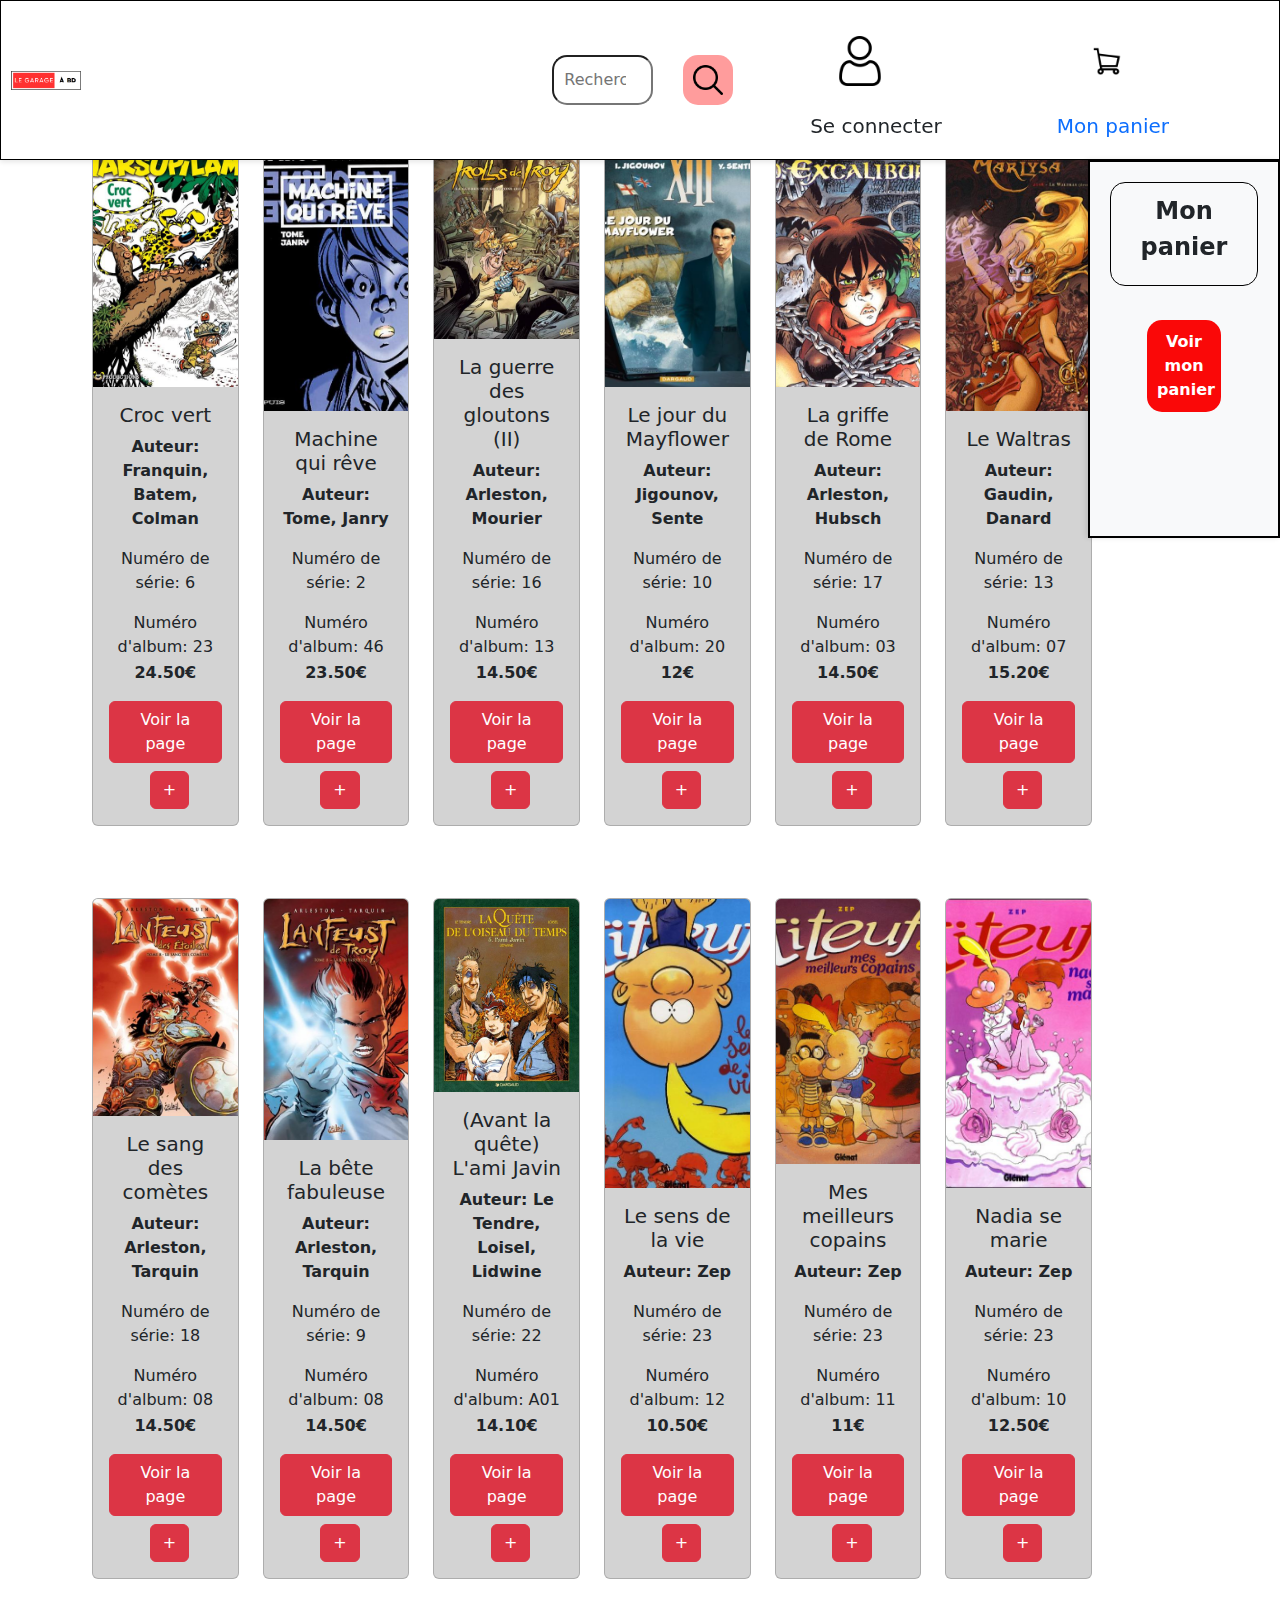
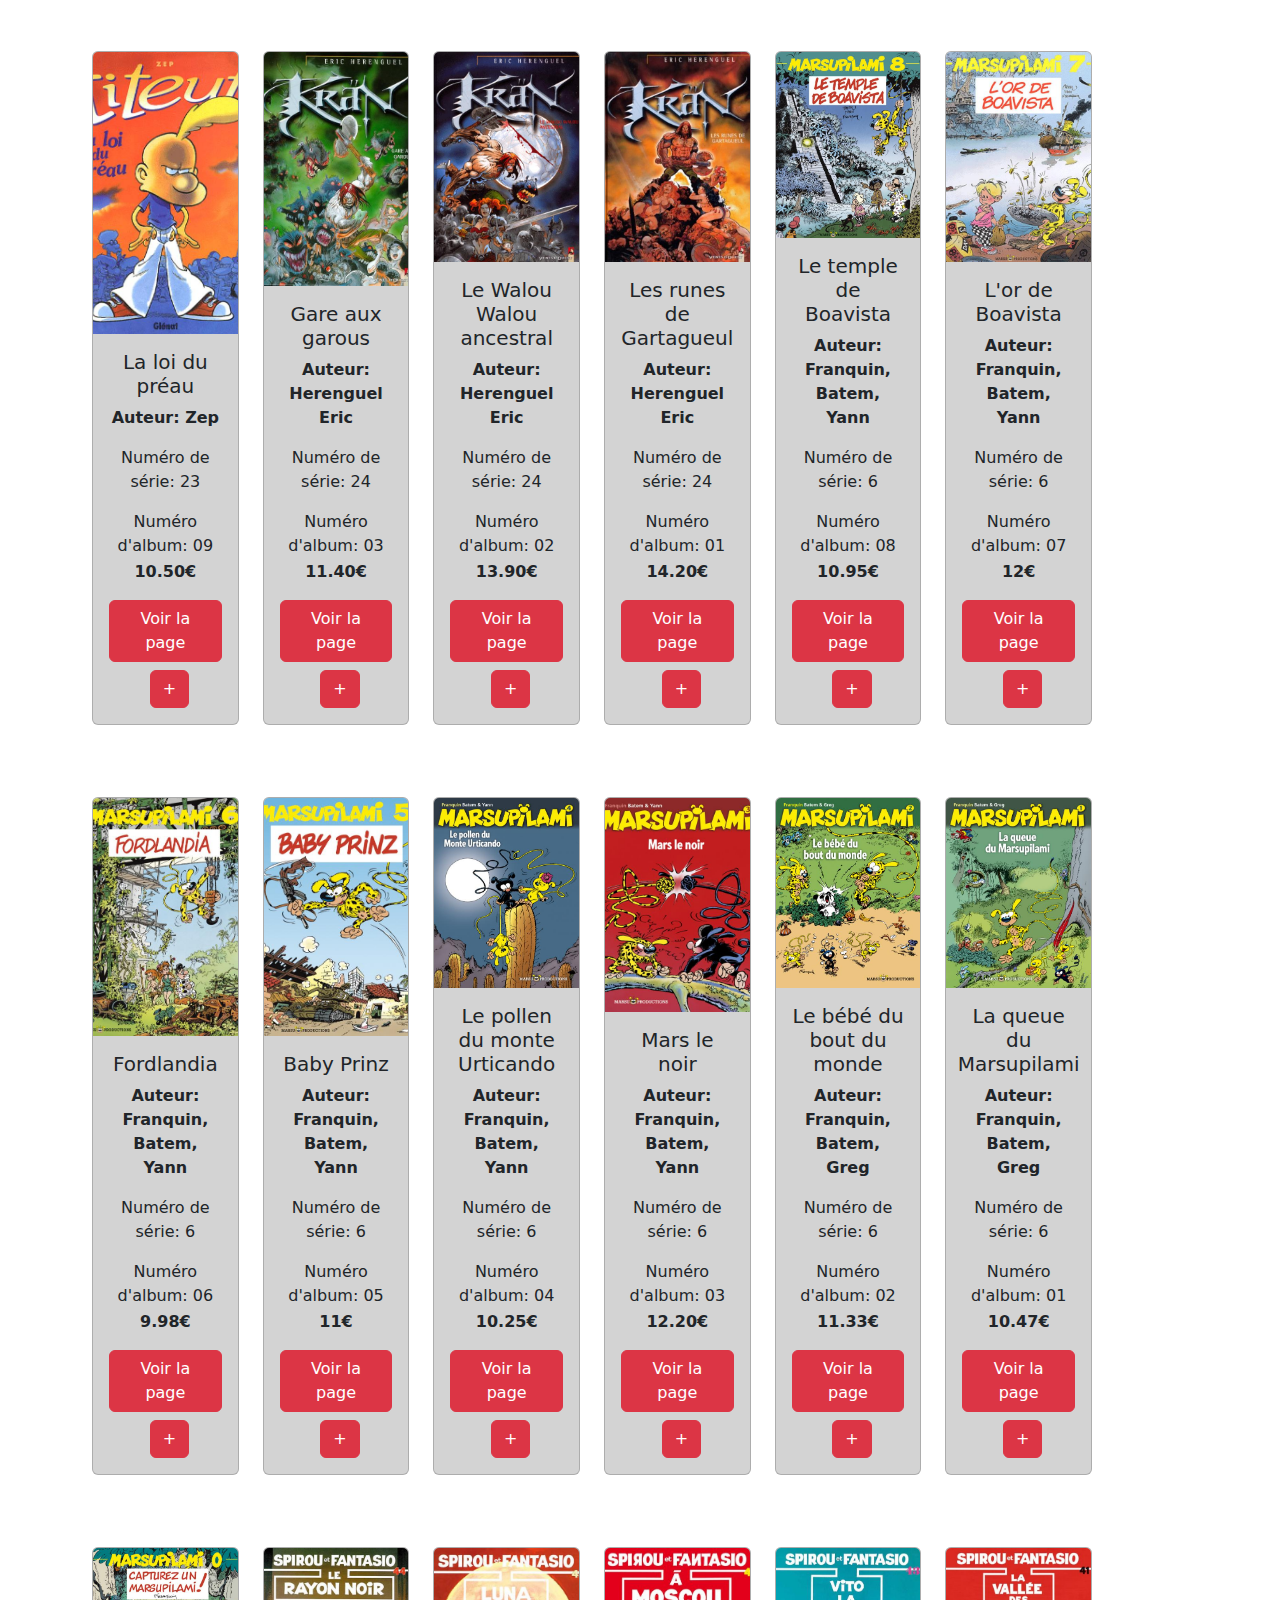
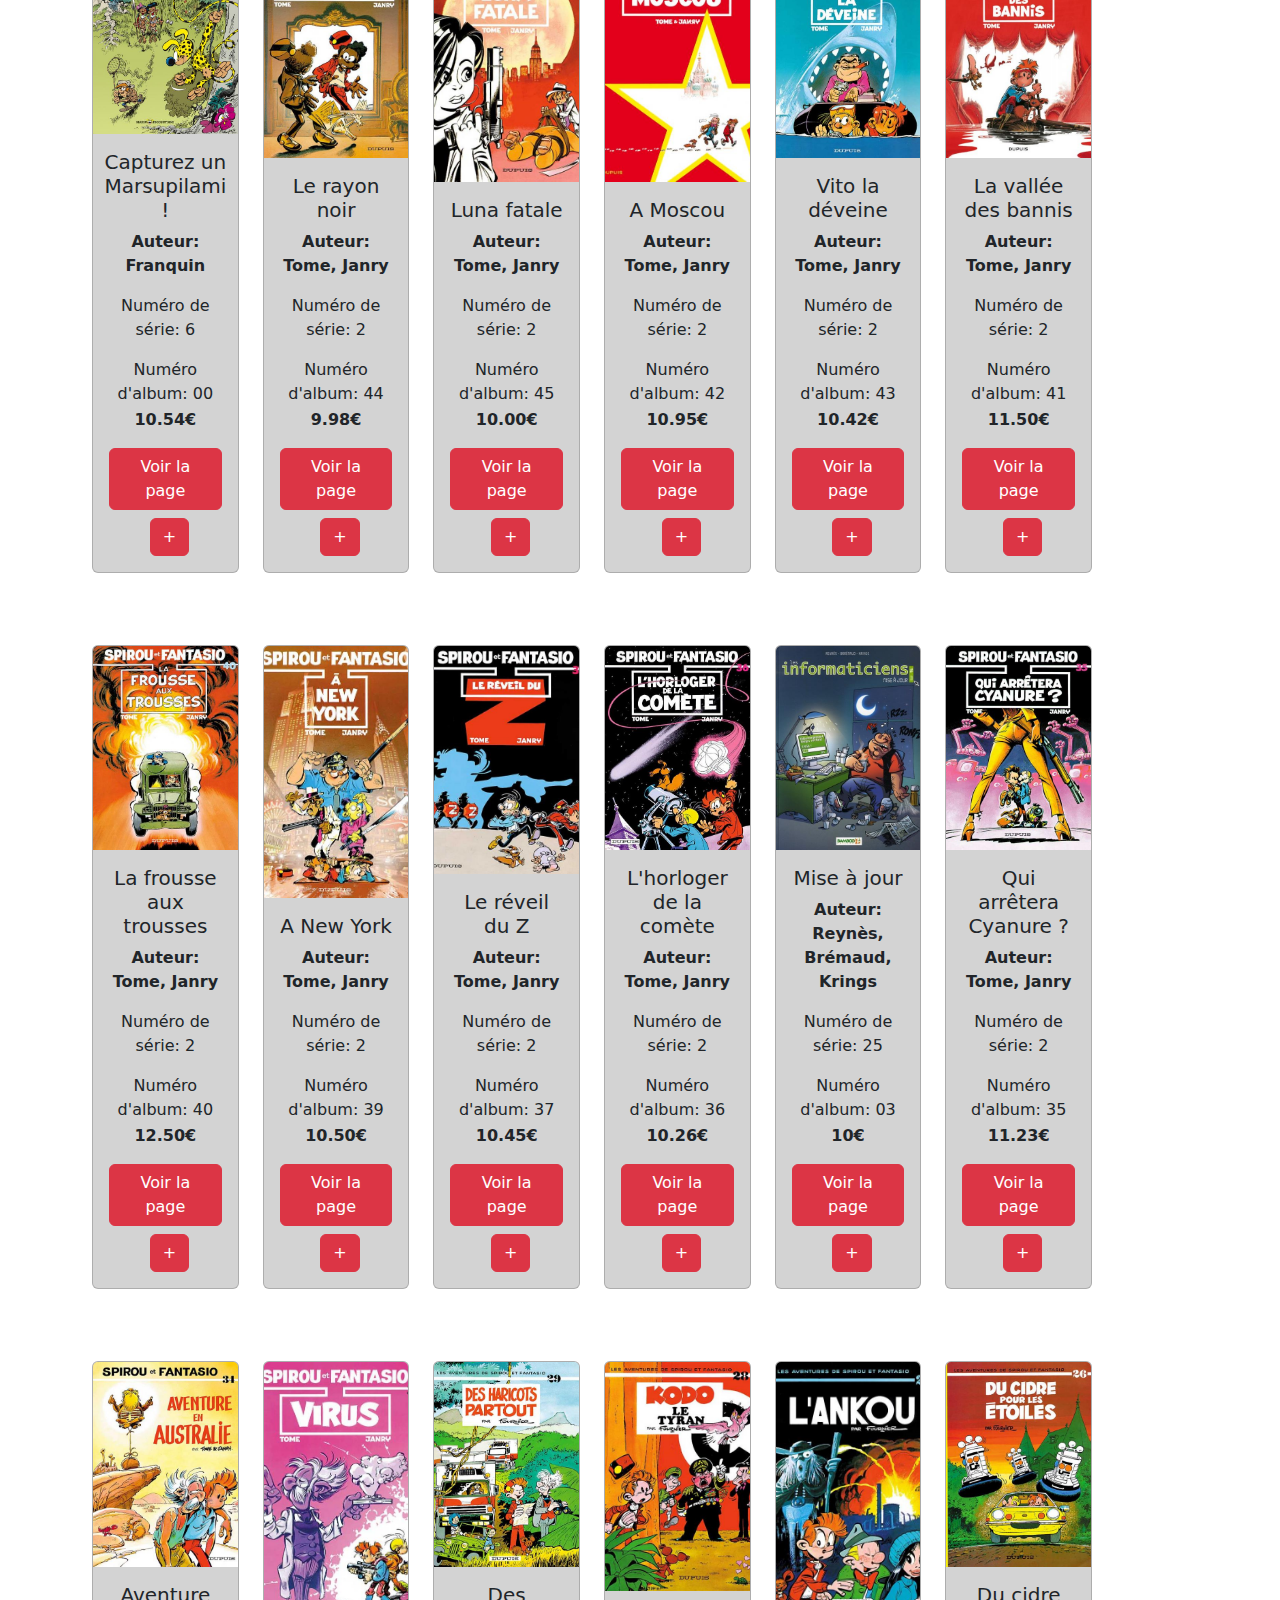
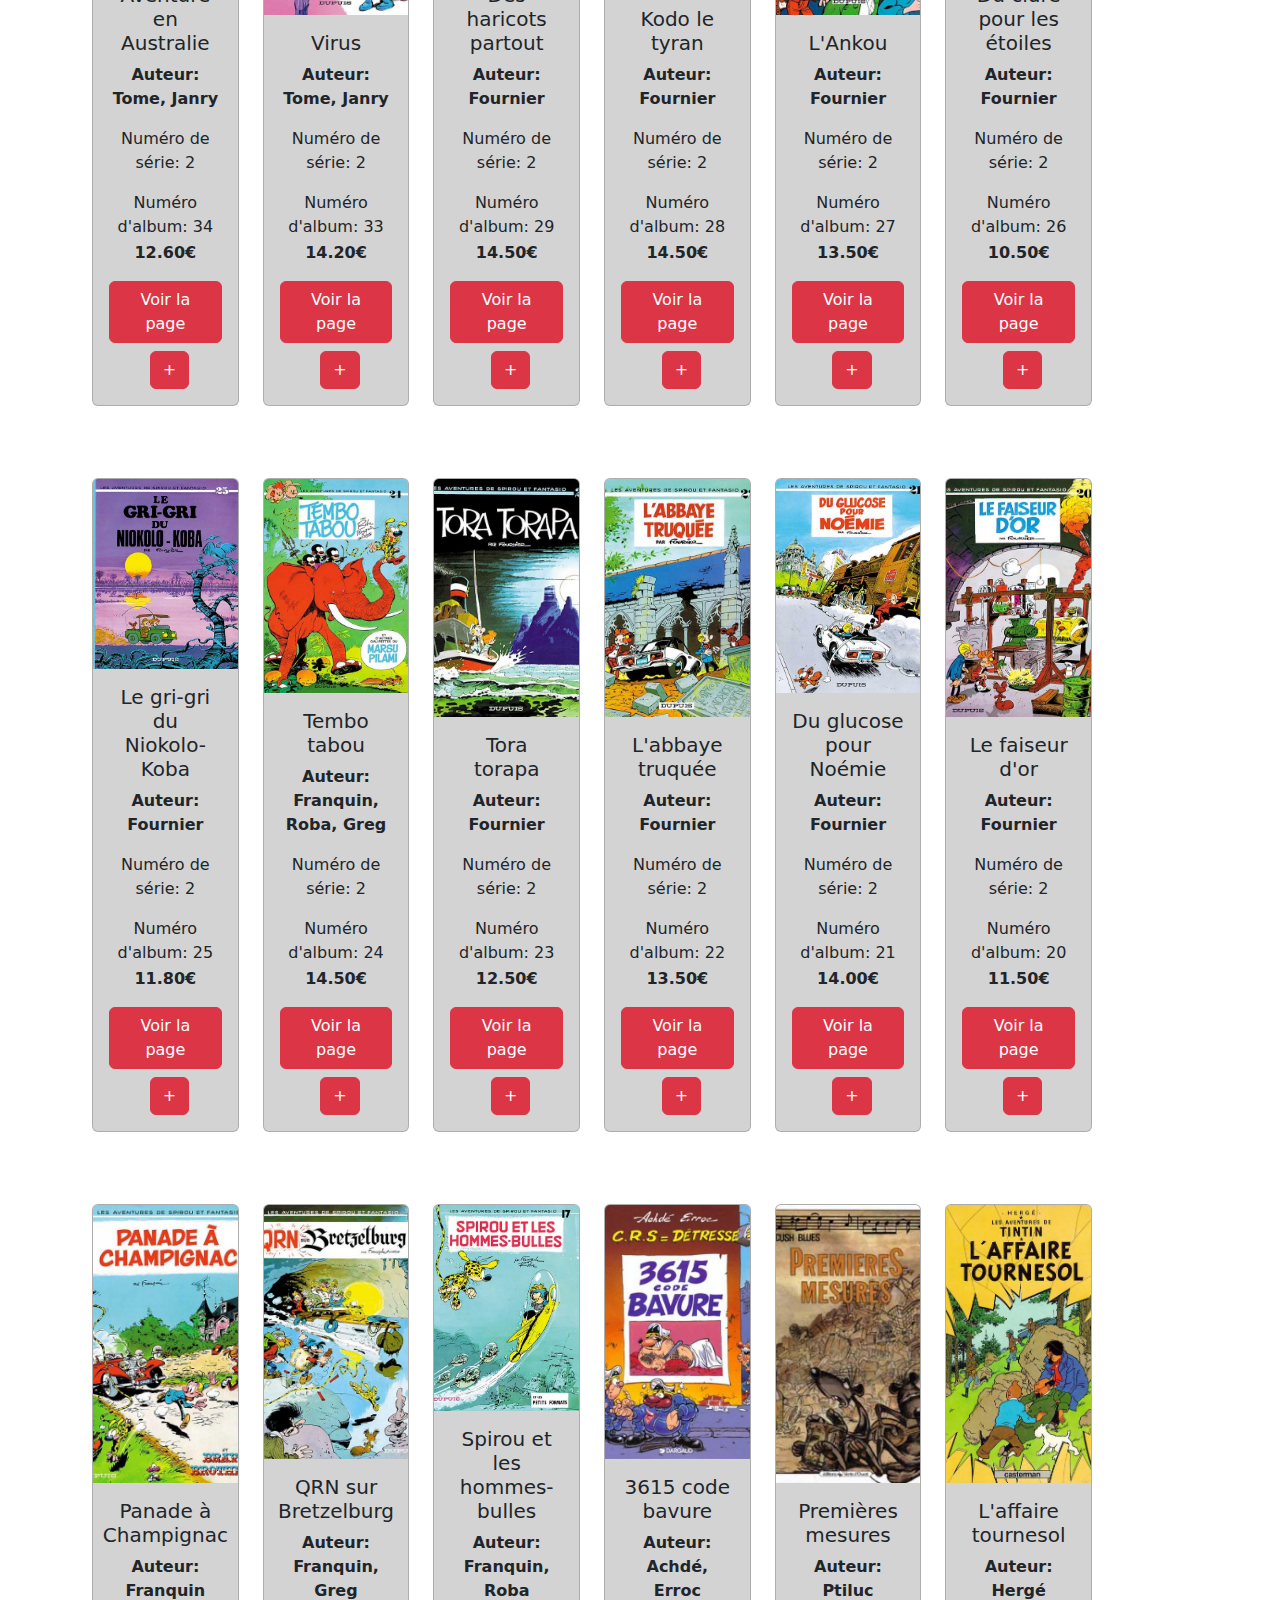
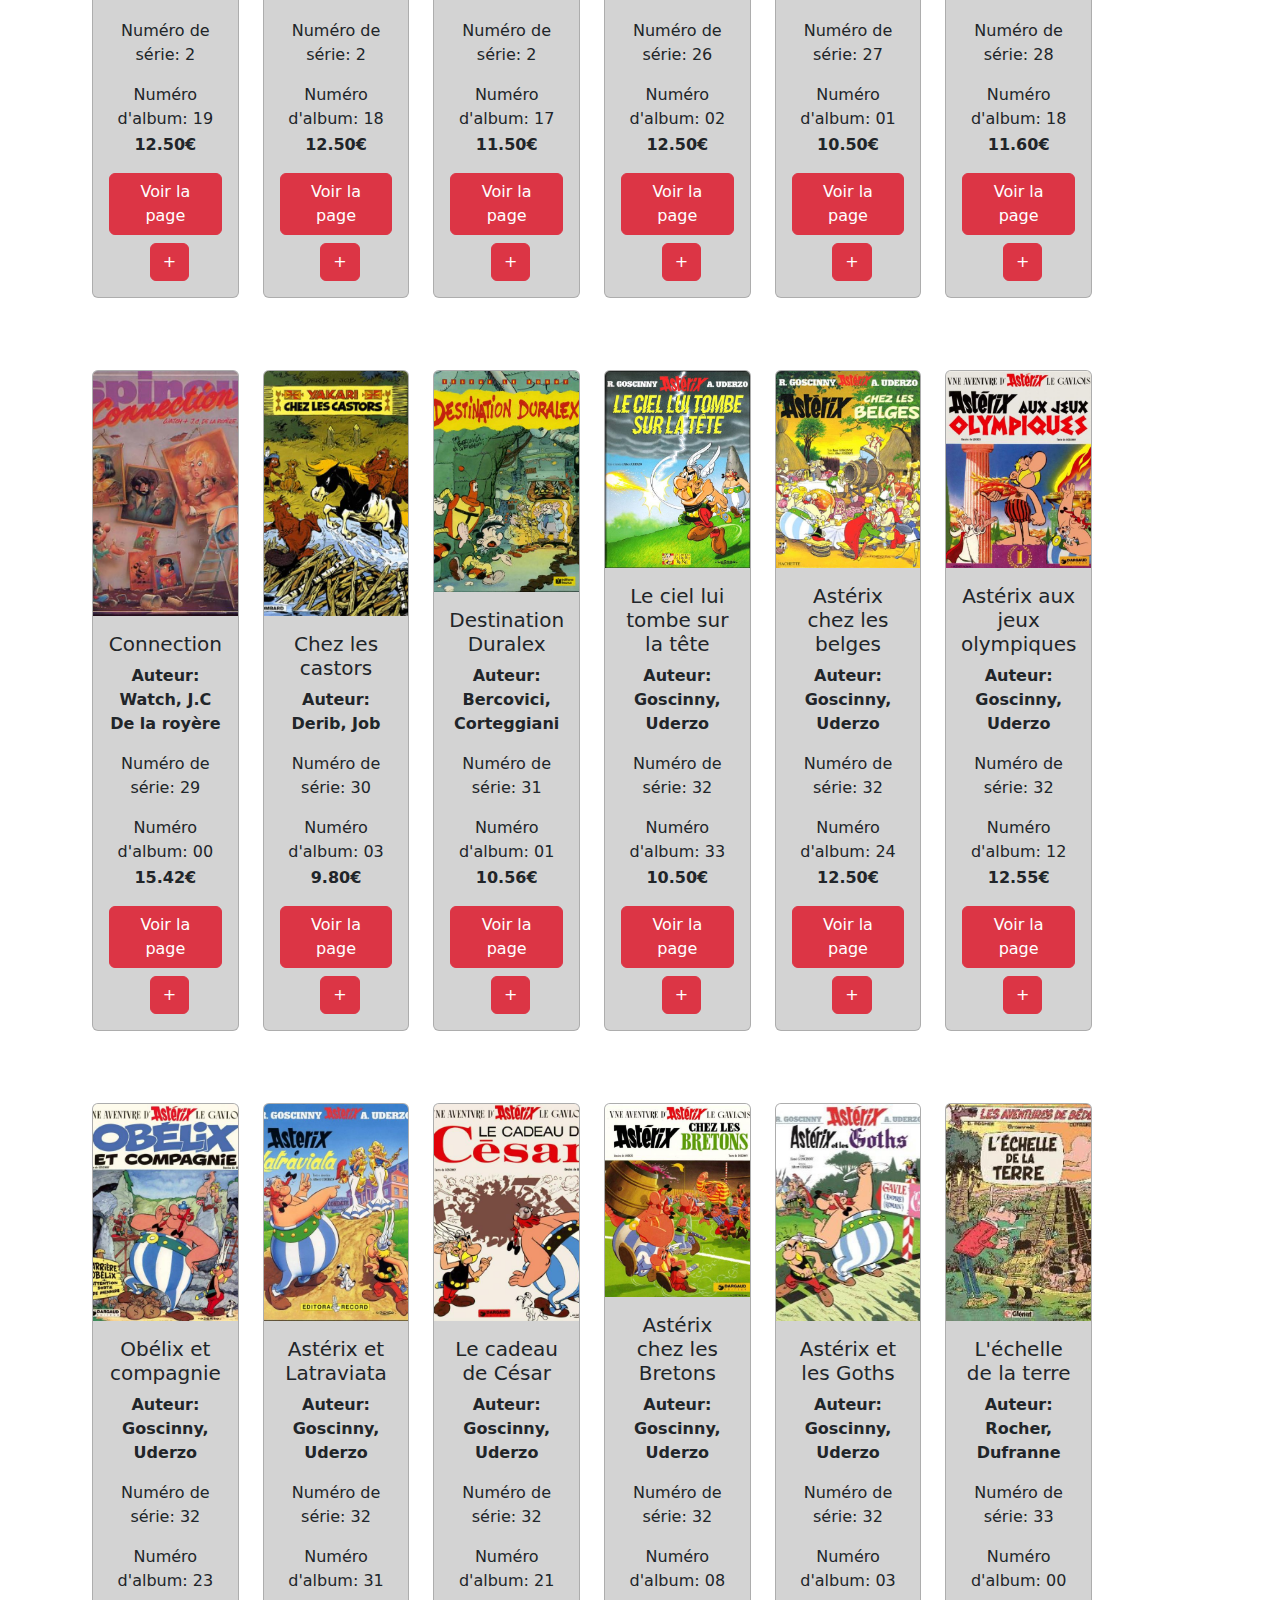
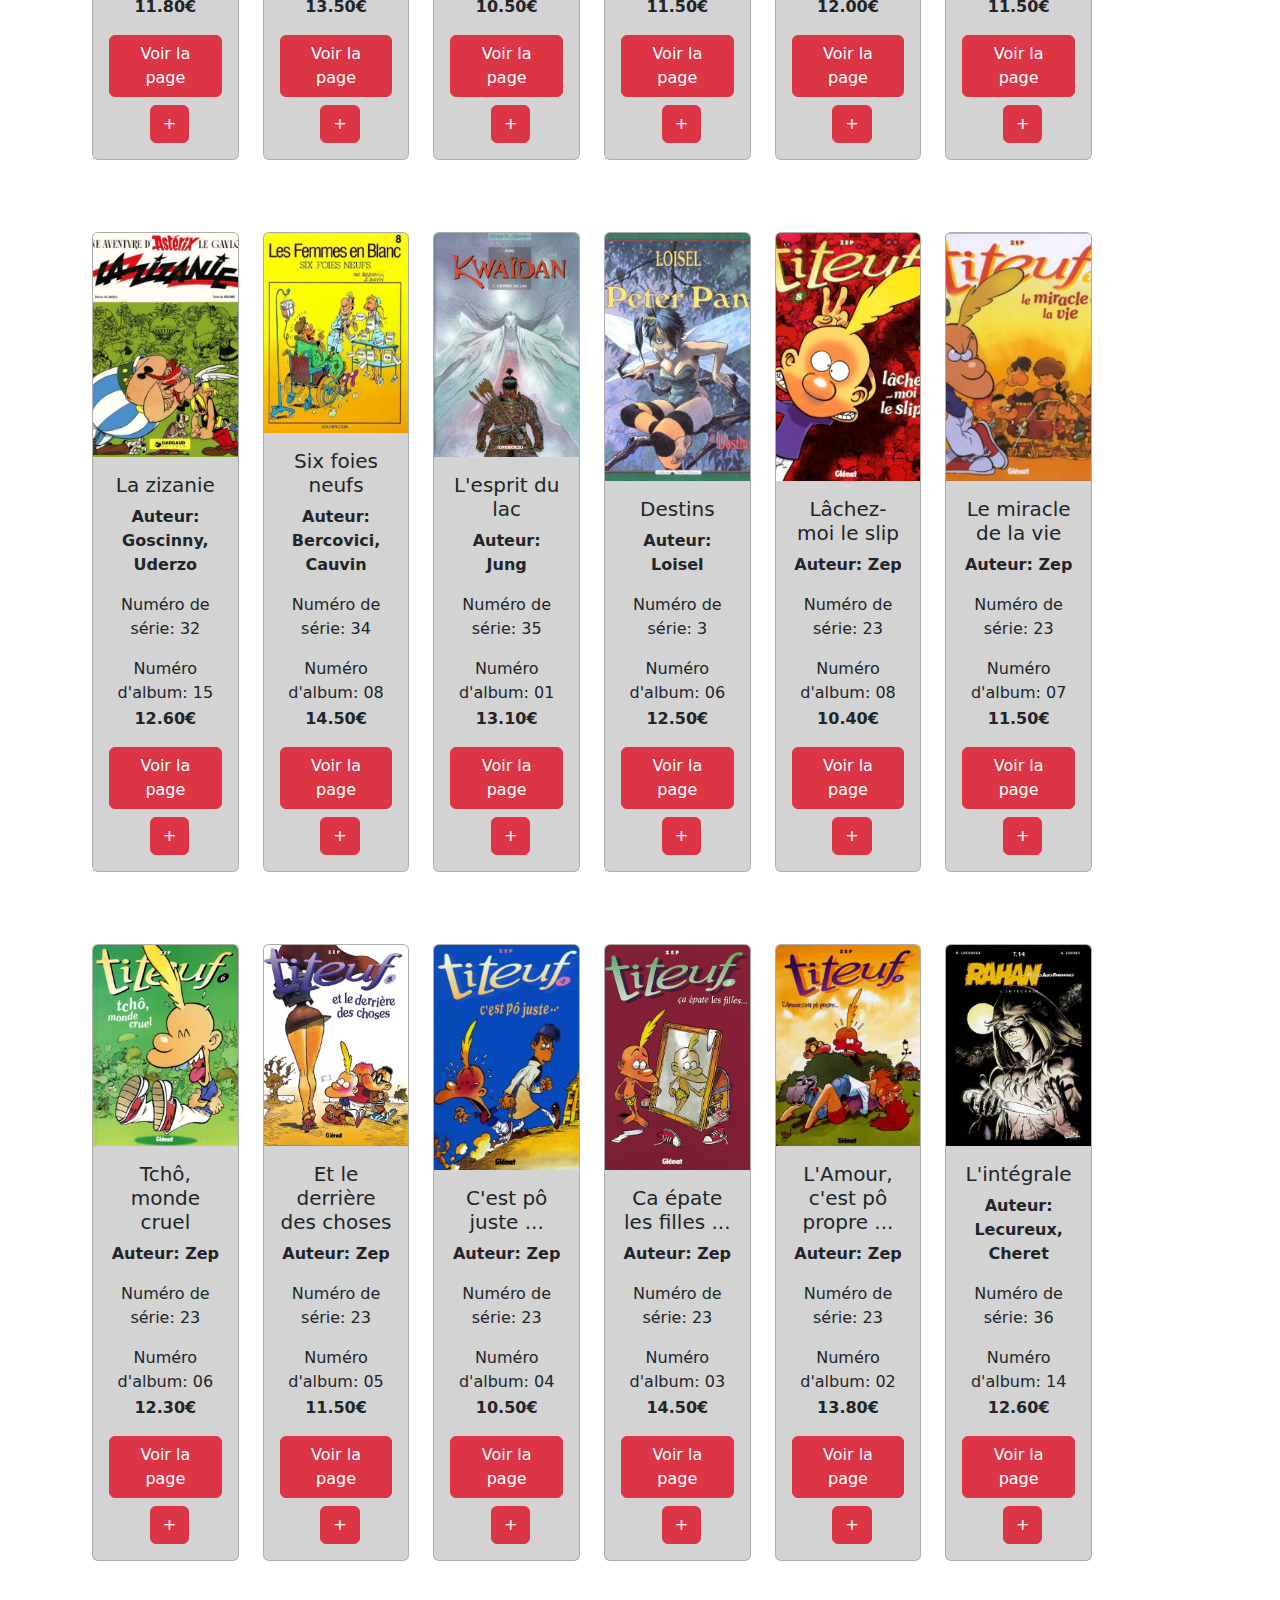
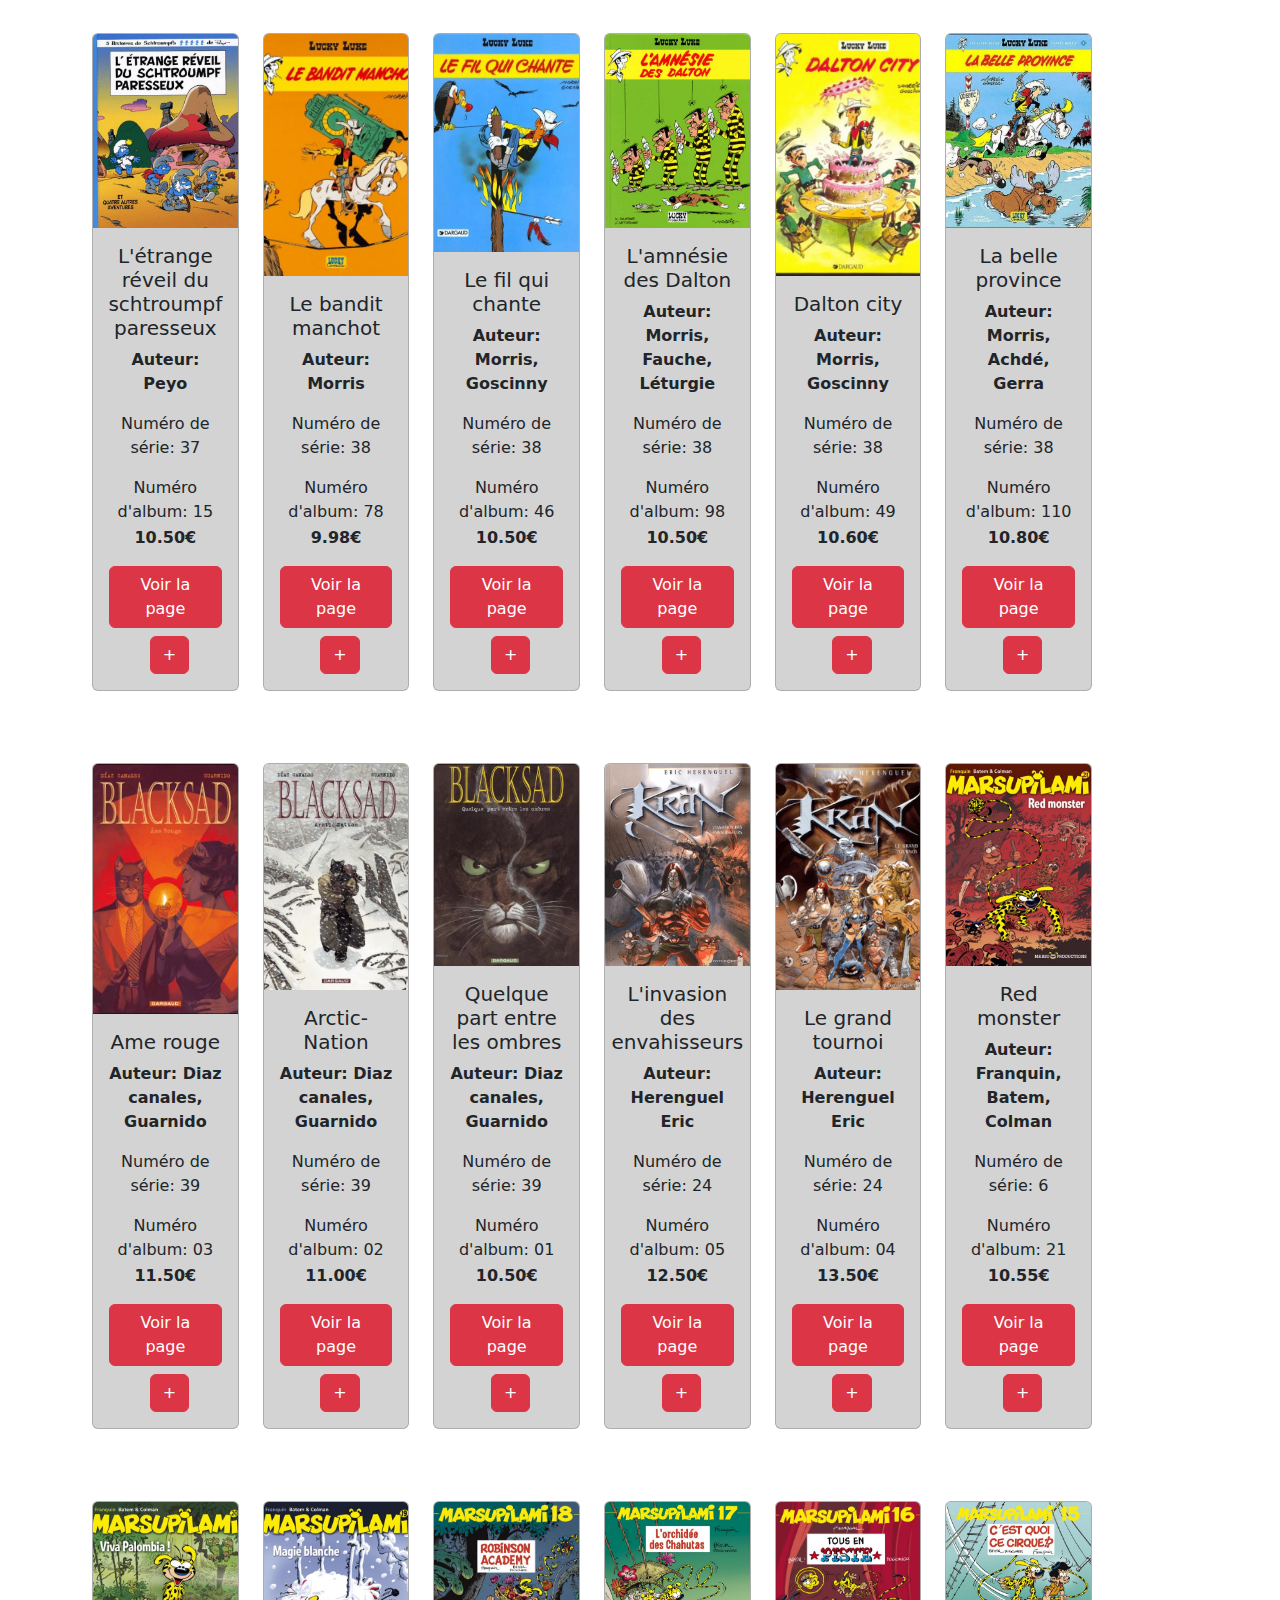
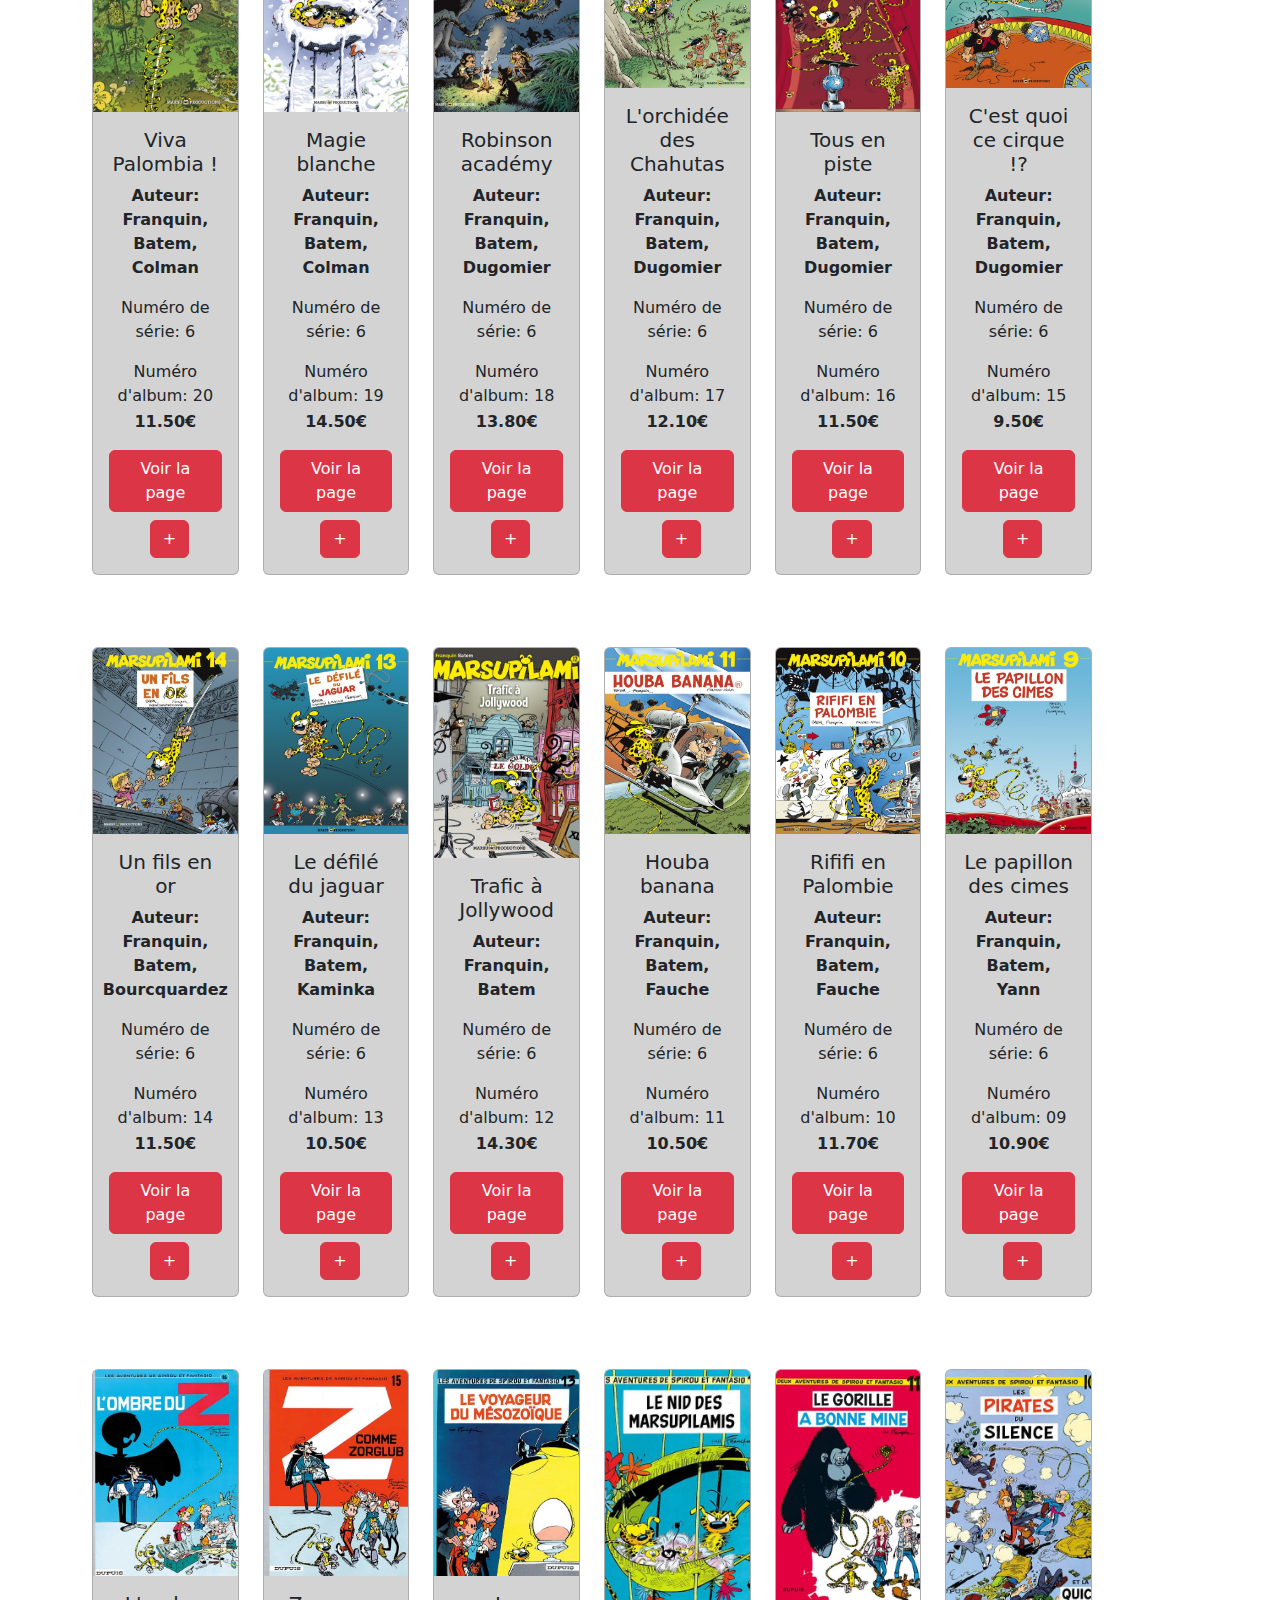
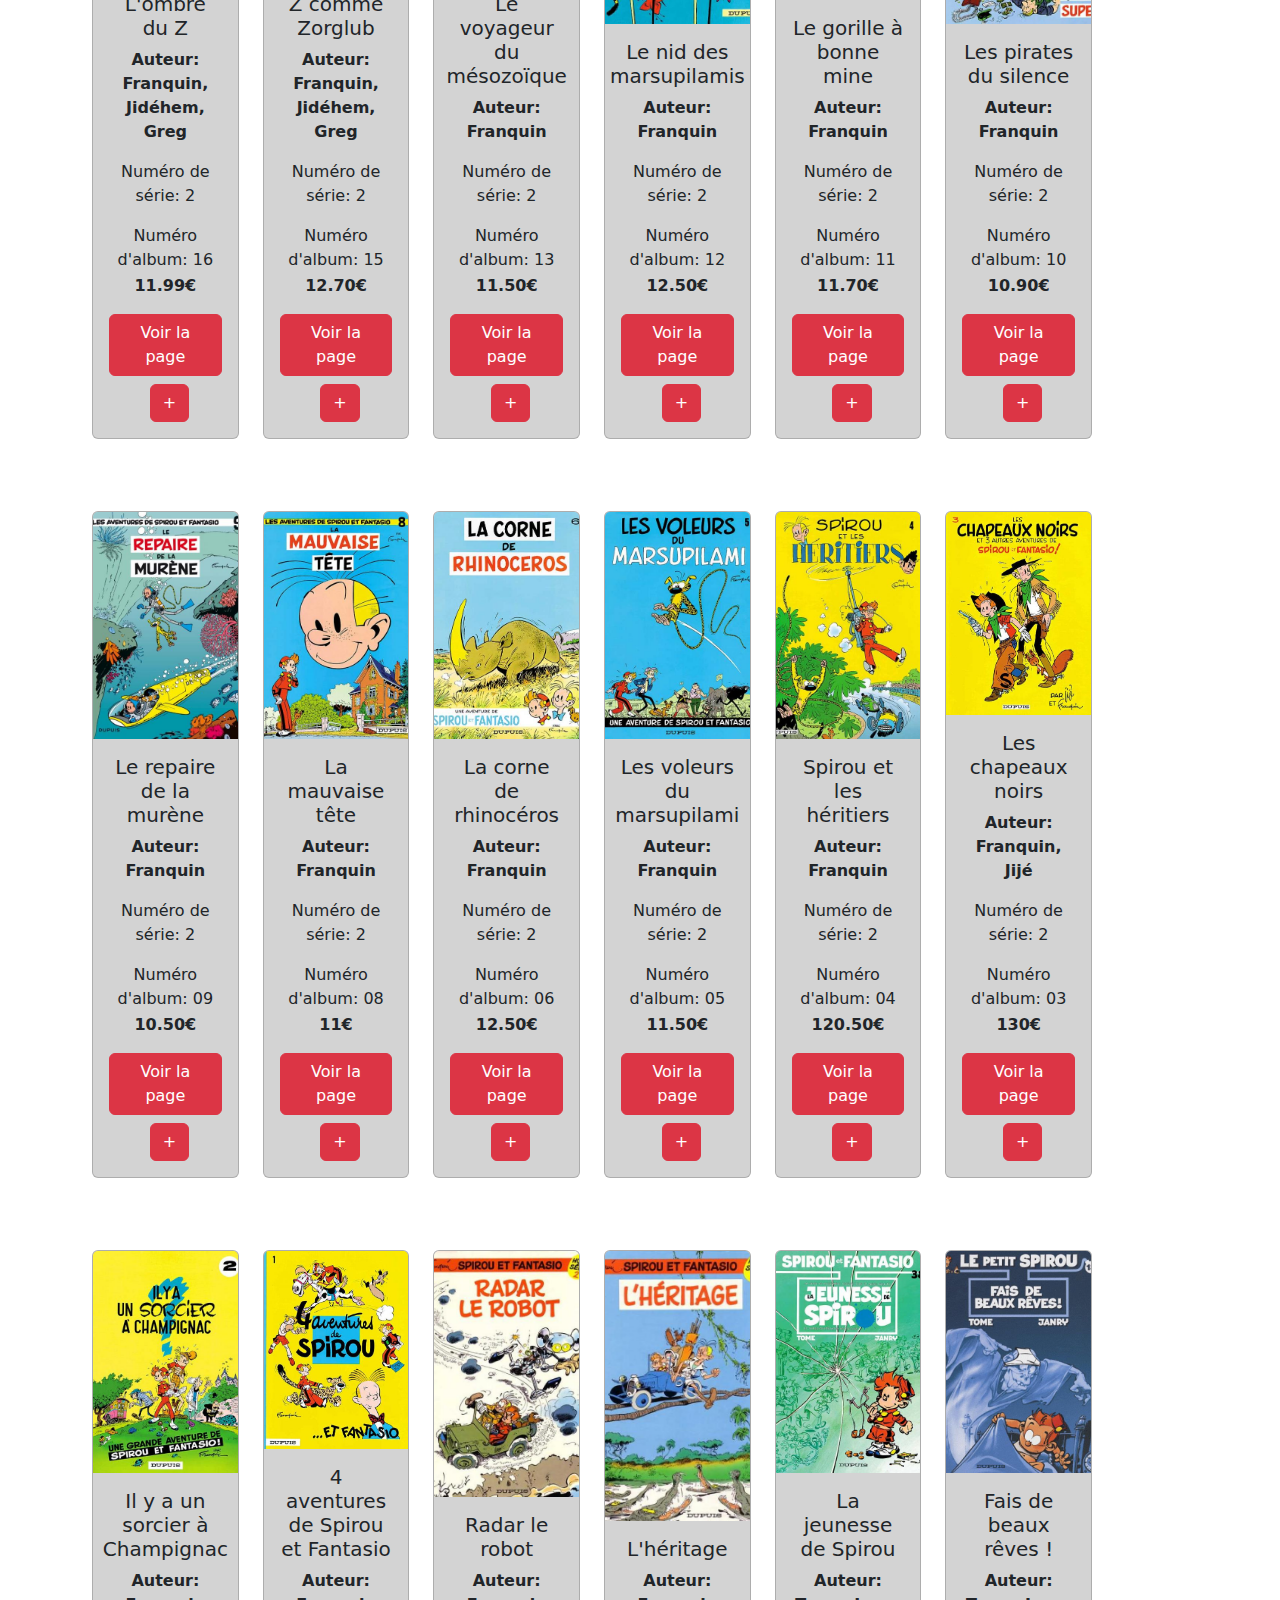
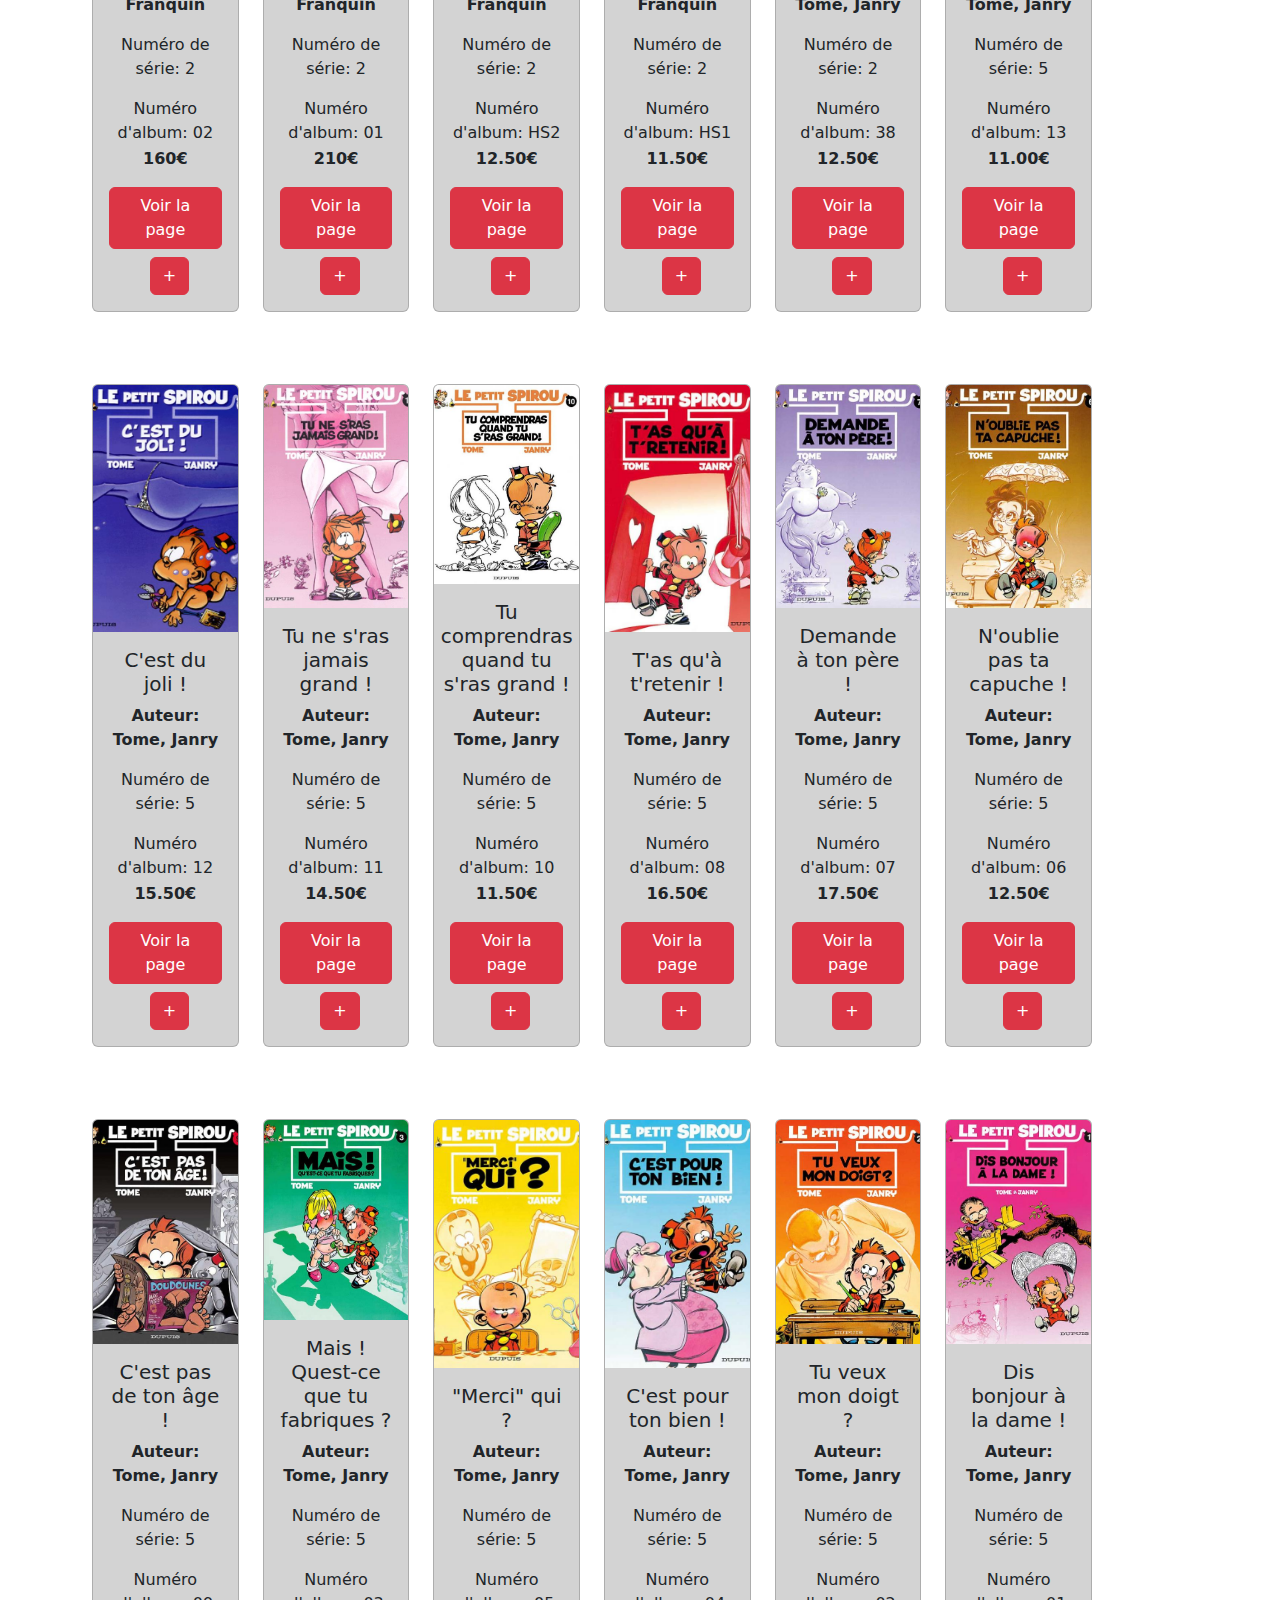
==== commit 961d2b42: "obito" ====
--- a/index.html
+++ b/index.html
@@ -11,30 +11,25 @@
 </head>
 
 <header>
-    <img src="img/logo bd.png" alt="" id="logo-id" />
-    <div class="searchbar">
-        <input type="search" name="searchbar" id="id-searchbar" placeholder="Rechercher ici..." />
-        <img src="img/loupe.png" alt="Recherche" class="search-icon" id="logo-loupe" />
-    </div>
-    <div class="icons">
-        <div class="login">
-            <img src="img/utilisateur.png" alt="Profil" id="profile-icon" >
-            <legend>Se connecter</legend>
-        </div> 
-        <div class="Panier">
-            <!--<a href ="panier.html"> -->
+    <a href="index.html">
+        <img src="img/logo bd.png" alt="" id="logo-id">
+    </a>
+        <div class="searchbar">
+            <input type="search" name="searchbar" id="id-searchbar" placeholder="Rechercher ici...">
+            <img src="img/loupe.png" alt="Recherche" class="search-icon">
+        </div>
+        <div class="icons">
+            <div class="login" id="loginBtn" onclick="toggleLogin()">
+                <img src="img/utilisateur.png" alt="Profil" id="profile-icon">
+                <legend id="loginText">Se connecter</legend>
+            </div> 
+            <a href="panier.html">
+            <div class="Panier">
                 <img src="img/panier.png" alt="Panier" id="cart-icon">
                 <legend>Mon panier</legend>
-            <!--</a> -->
-=======
-            <img src="img/utilisateur.png" alt="Profil" id="profile-icon" />
-            <legend>Se connecter</legend>
+            </div>
+        </a>
         </div>
-        <div class="Inscription">
-            <img src="img/contracter.png" alt="Inscription" id="signup-icon" />
-            <legend>M'inscrire</legend>
-        </div>
-    </div>
 
     <div class="dropdown"></div>
     <button class="btn btn-danger dropdown-toggle" type="button" data-bs-toggle="dropdown" aria-expanded="false"
@@ -42,13 +37,9 @@
         <i class="bi bi-list"></i>
     </button>
     <ul class="dropdown-menu" id="burger-content">
-        <a href="login.html">
-            <li><button class="dropdown-item" type="button" id="login-burger">Se connecter</button></li>
+            <li><button class="dropdown-item" type="button" id="login-burger" onclick="toggleLogin()">Se connecter</button></li>
         </a>
-        <a href="login.html">
-            <li><button class="dropdown-item" type="button" id="signup-burger">S'inscrire</button></li>
-        </a>
-        <a href="login.html">
+        <a href="panier.html">
             <li><button class="dropdown-item" type="button" id="panier-burger">Mon panier</button></li>
         </a>
     </ul>
@@ -66,7 +57,6 @@
             <a href ="panier.html">
                 <button type="" id="btn-voirpanier">Voir mon panier</button>
             </a>
-            <a href=""><button type="button" id="btn-voirpanier">Voir mon panier</button></a>
     <meta charset="UTF-8">
     <meta name="viewport" content="width=device-width, initial-scale=1.0">
     <title>Garage à BD</title>
@@ -74,35 +64,6 @@
     <link href="https://cdn.jsdelivr.net/npm/bootstrap@5.3.3/dist/css/bootstrap.min.css" rel="stylesheet" integrity="sha384-QWTKZyjpPEjISv5WaRU9OFeRpok6YctnYmDr5pNlyT2bRjXh0JMhjY6hW+ALEwIH" crossorigin="anonymous">
 </head>
 <body>
-    <header>
-        <img src="img/logo bd.png" alt="" id="logo-id">
-        <div class="searchbar">
-            <input type="search" name="searchbar" id="id-searchbar" placeholder="Rechercher ici...">
-            <img src="img/loupe.png" alt="Recherche" class="search-icon">
-        </div>
-        <div class="icons">
-            <div class="login" id="loginBtn" onclick="toggleLogin()">
-                <img src="img/utilisateur.png" alt="Profil" id="profile-icon">
-                <legend id="loginText">Se connecter</legend>
-            </div> 
-            <div class="Panier">
-                <img src="img/panier.png" alt="Panier" id="cart-icon">
-                <legend>Mon panier</legend>
-            </div>
-        </div>
-    </header>
-
-    <main>
-        <h1>Nos bande dessinées</h1>
-        <aside class="panier">
-            <fieldset>
-                <legend>Mon panier</legend>
-            </fieldset>
-            <div class="panier-footer">
-                <button type="" id="btn-voirpanier">Voir mon panier</button>
-            </div>
-        </aside>
-    </main>
 
     <div id="myModal" class="modal">
         <div class="modal-content">
@@ -127,7 +88,6 @@
     <script src="data/albums.js"></script>
     <script src="data/auteurs.js"></script>
     <script src="data/series.js"></script>
-    <script src="js/main.js"></script>
     <script>
 
         function createBDCards() {
@@ -150,7 +110,7 @@
                 console.log(album.titre + " N°" + album.numero + " Série:" + serie.nom + " Auteur:" + auteur.nom);
 
                 const colDiv = document.createElement('div');
-                colDiv.classList.add('col-6', 'col-md-2', 'mb-4');
+                colDiv.classList.add('col-6', 'col-md-2', 'mb-4', 'mt-5');
 
                 const cardDiv = document.createElement('div');
                 cardDiv.classList.add('card', 'h-100');
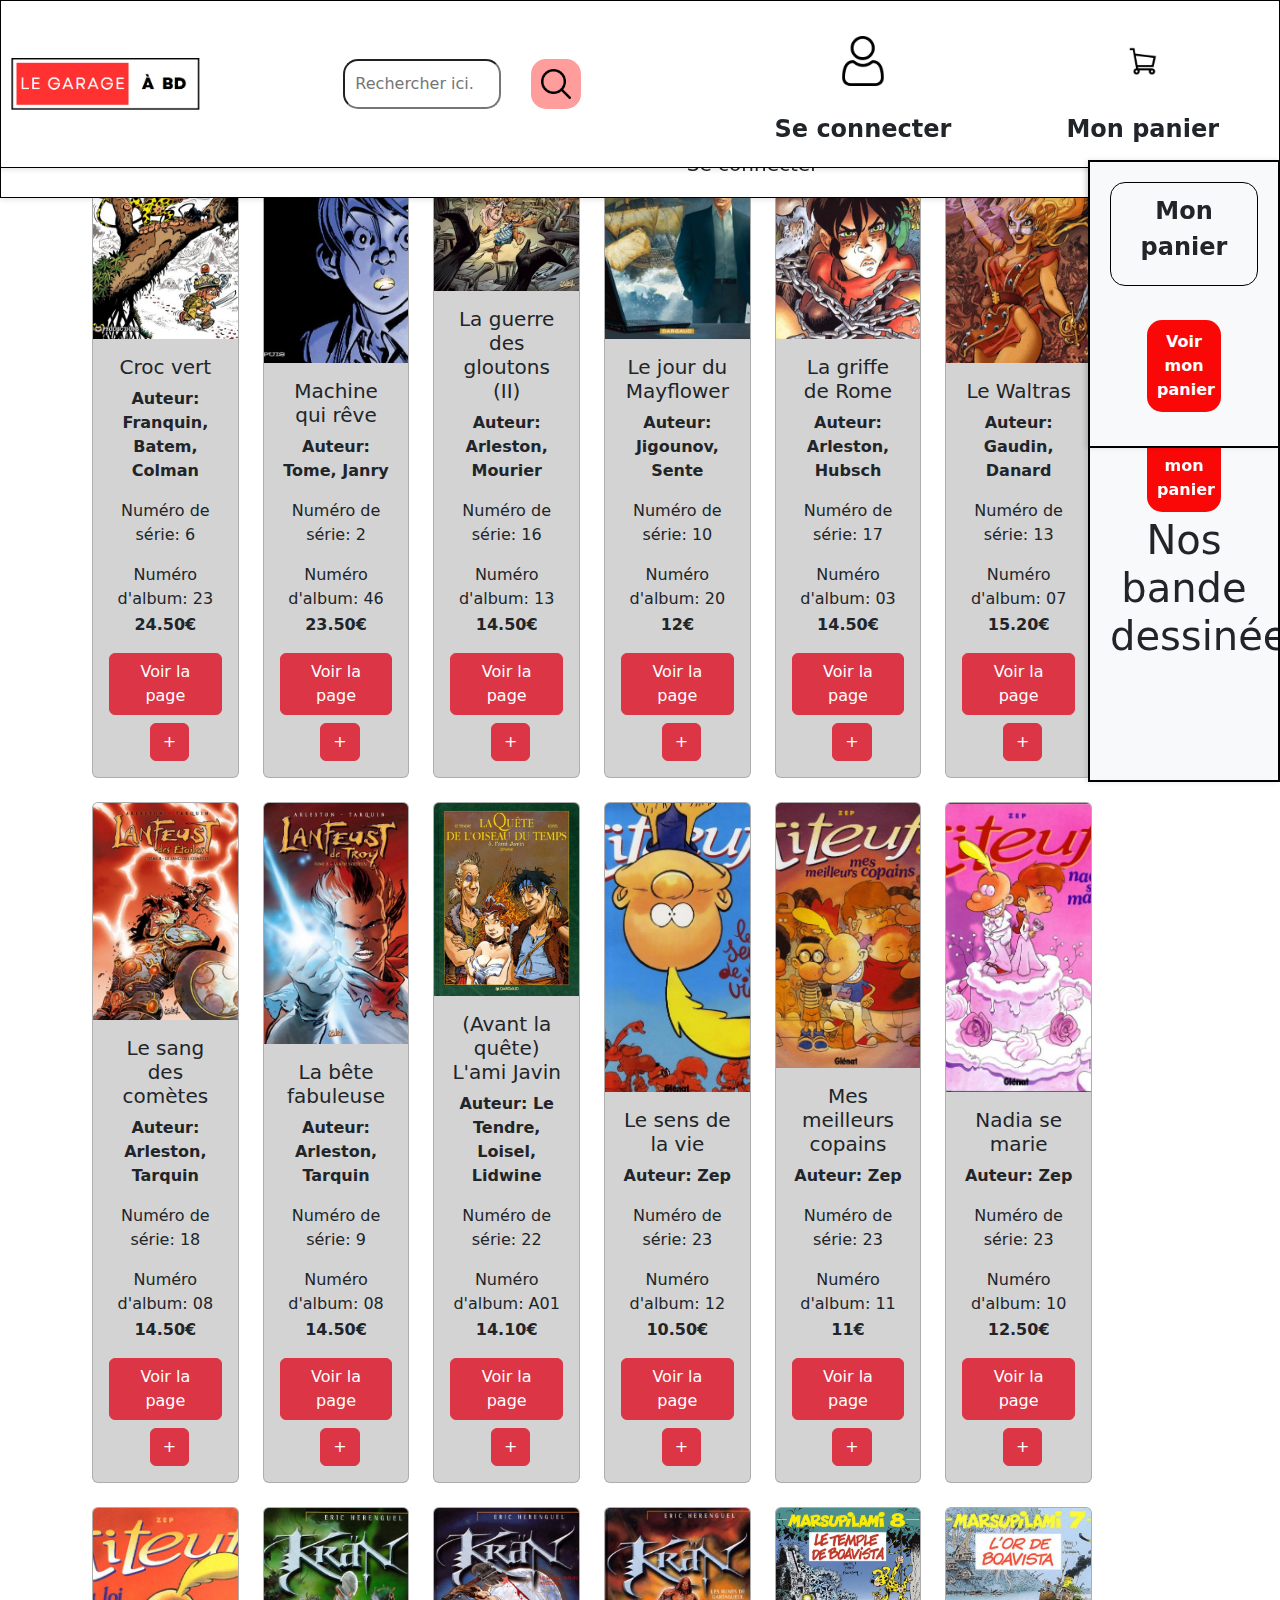
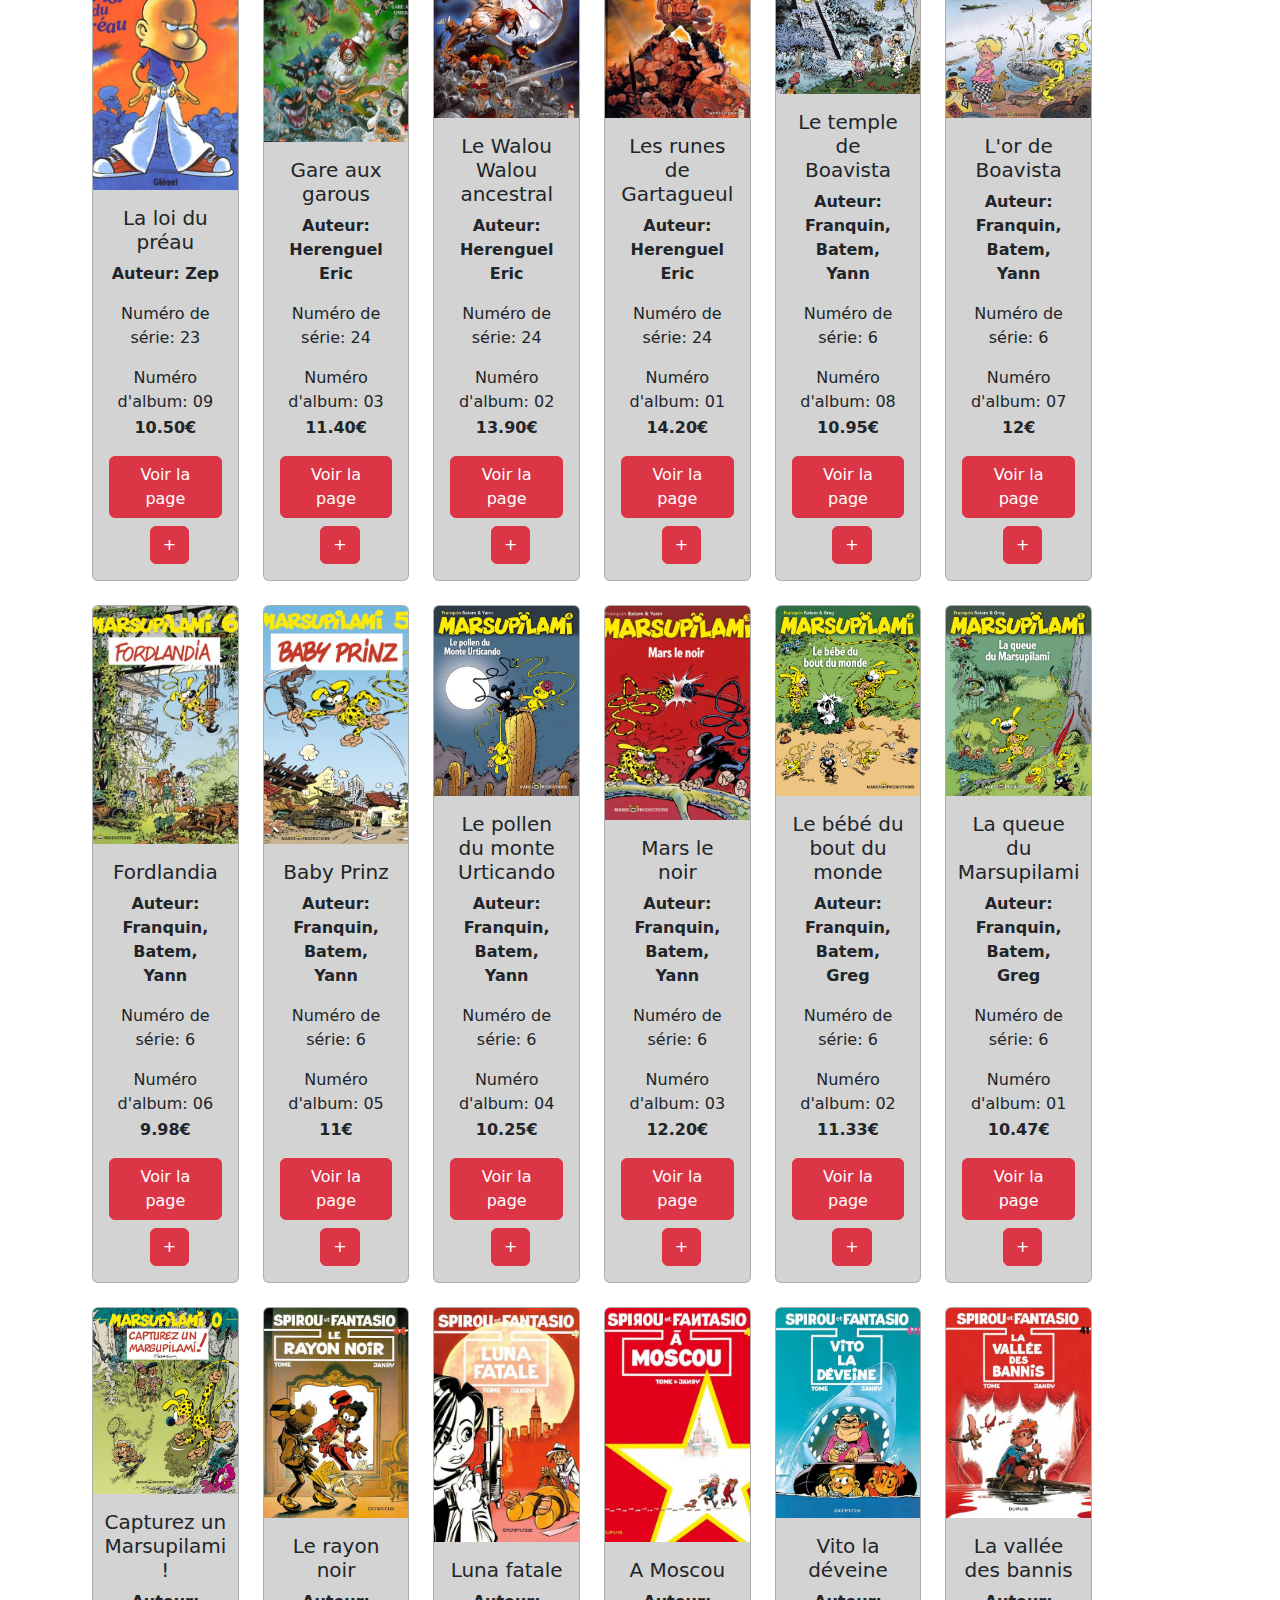
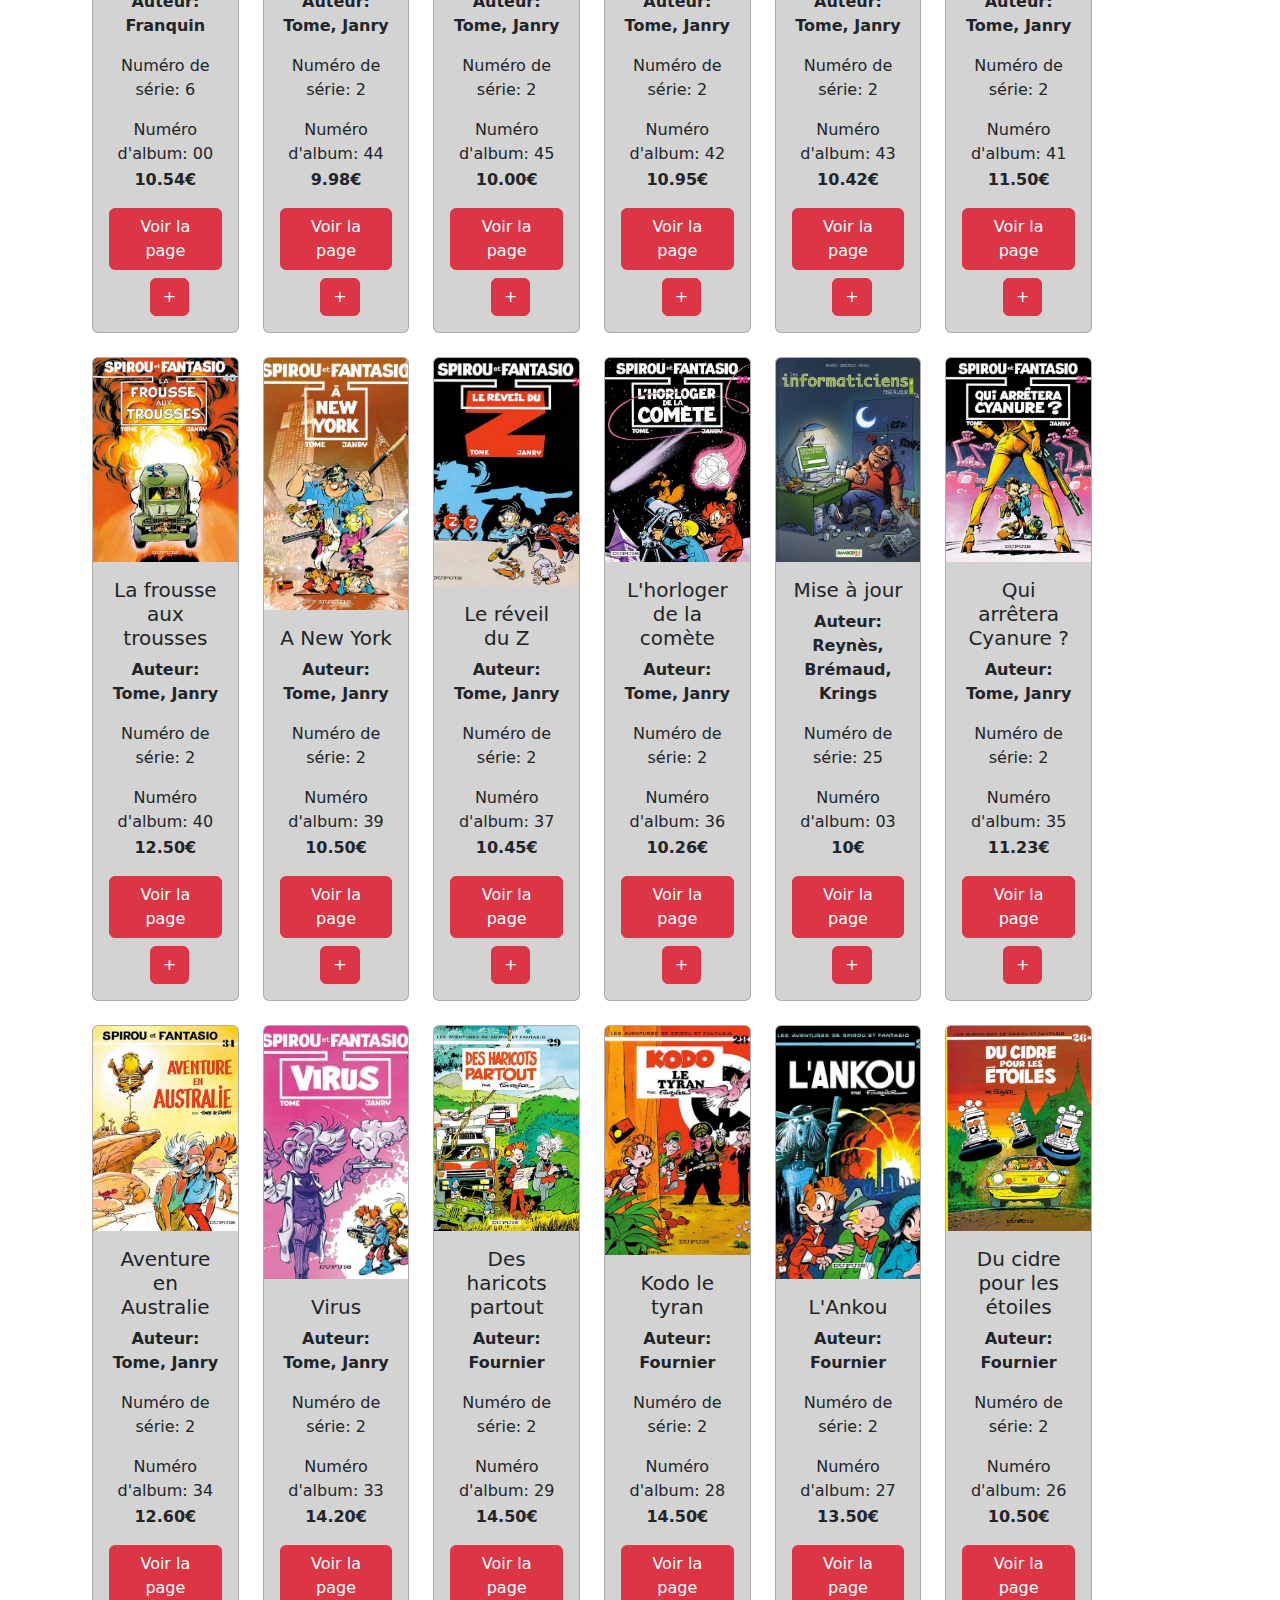
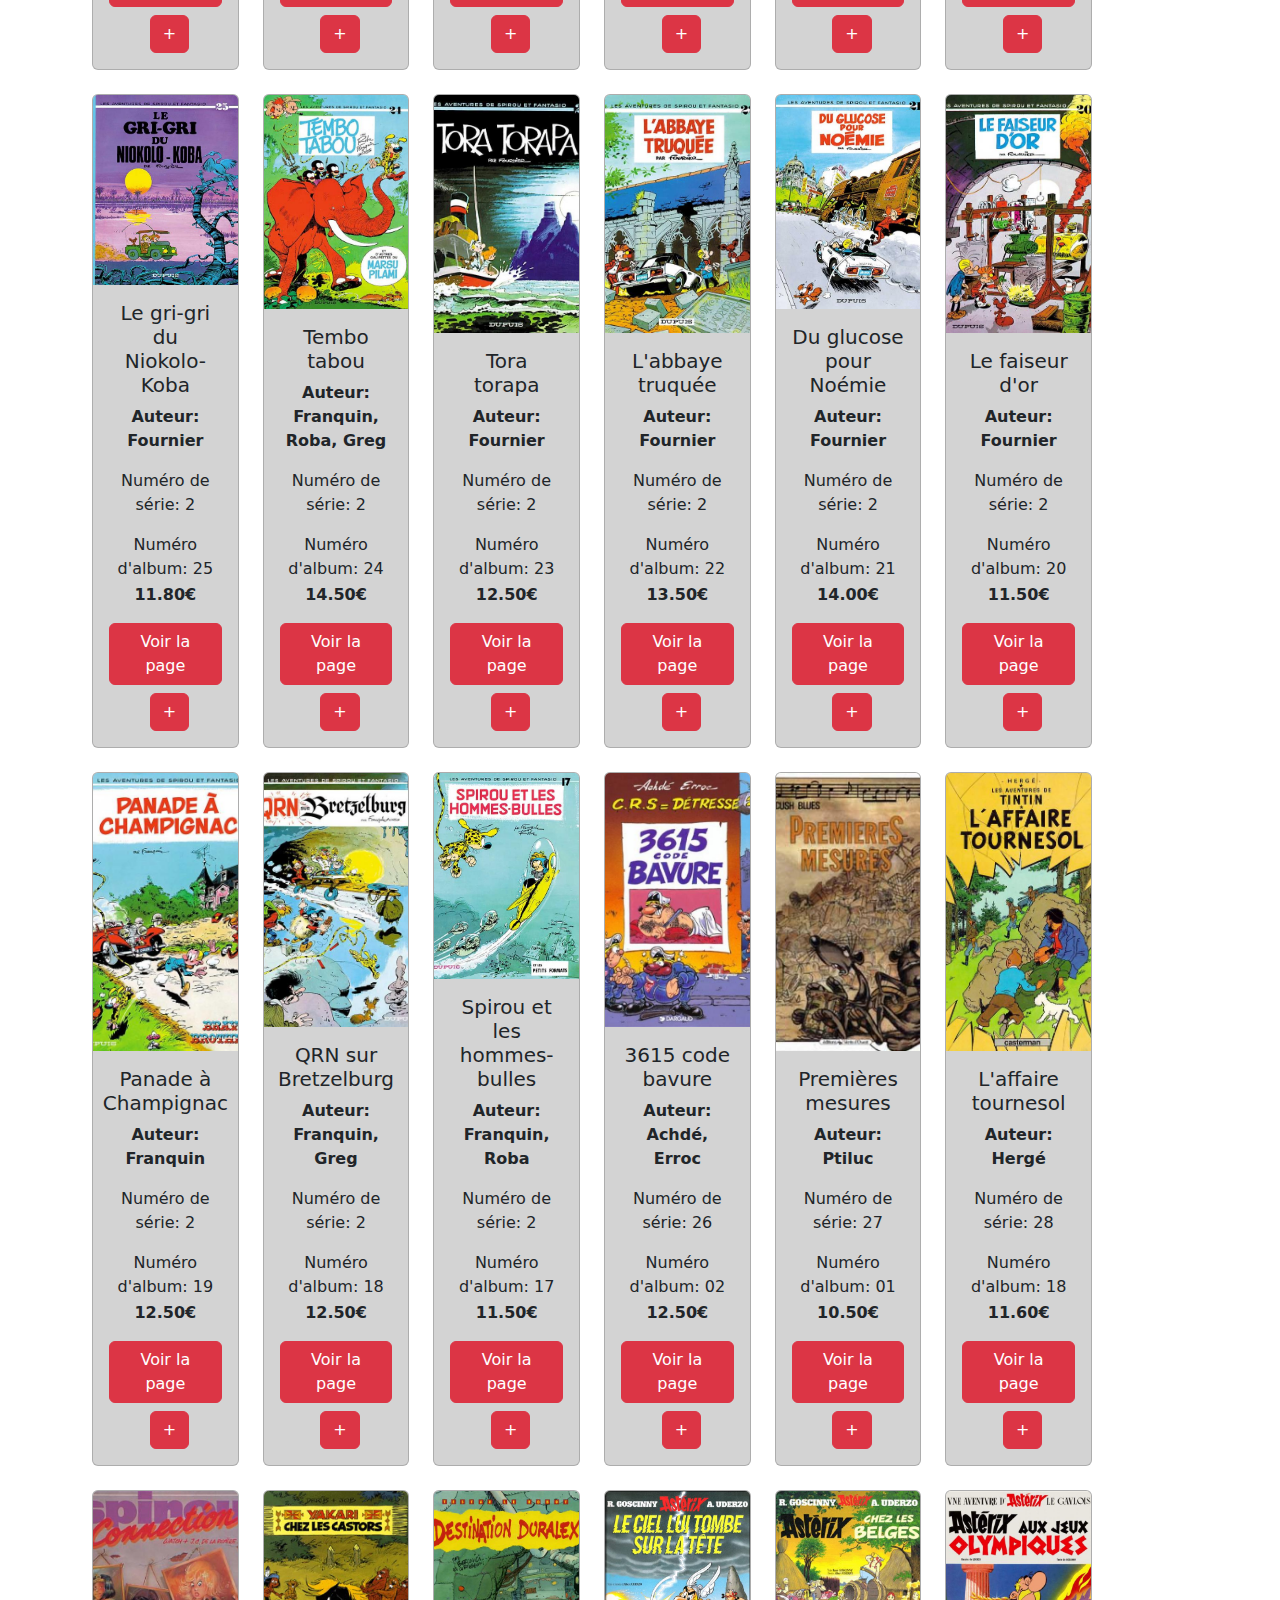
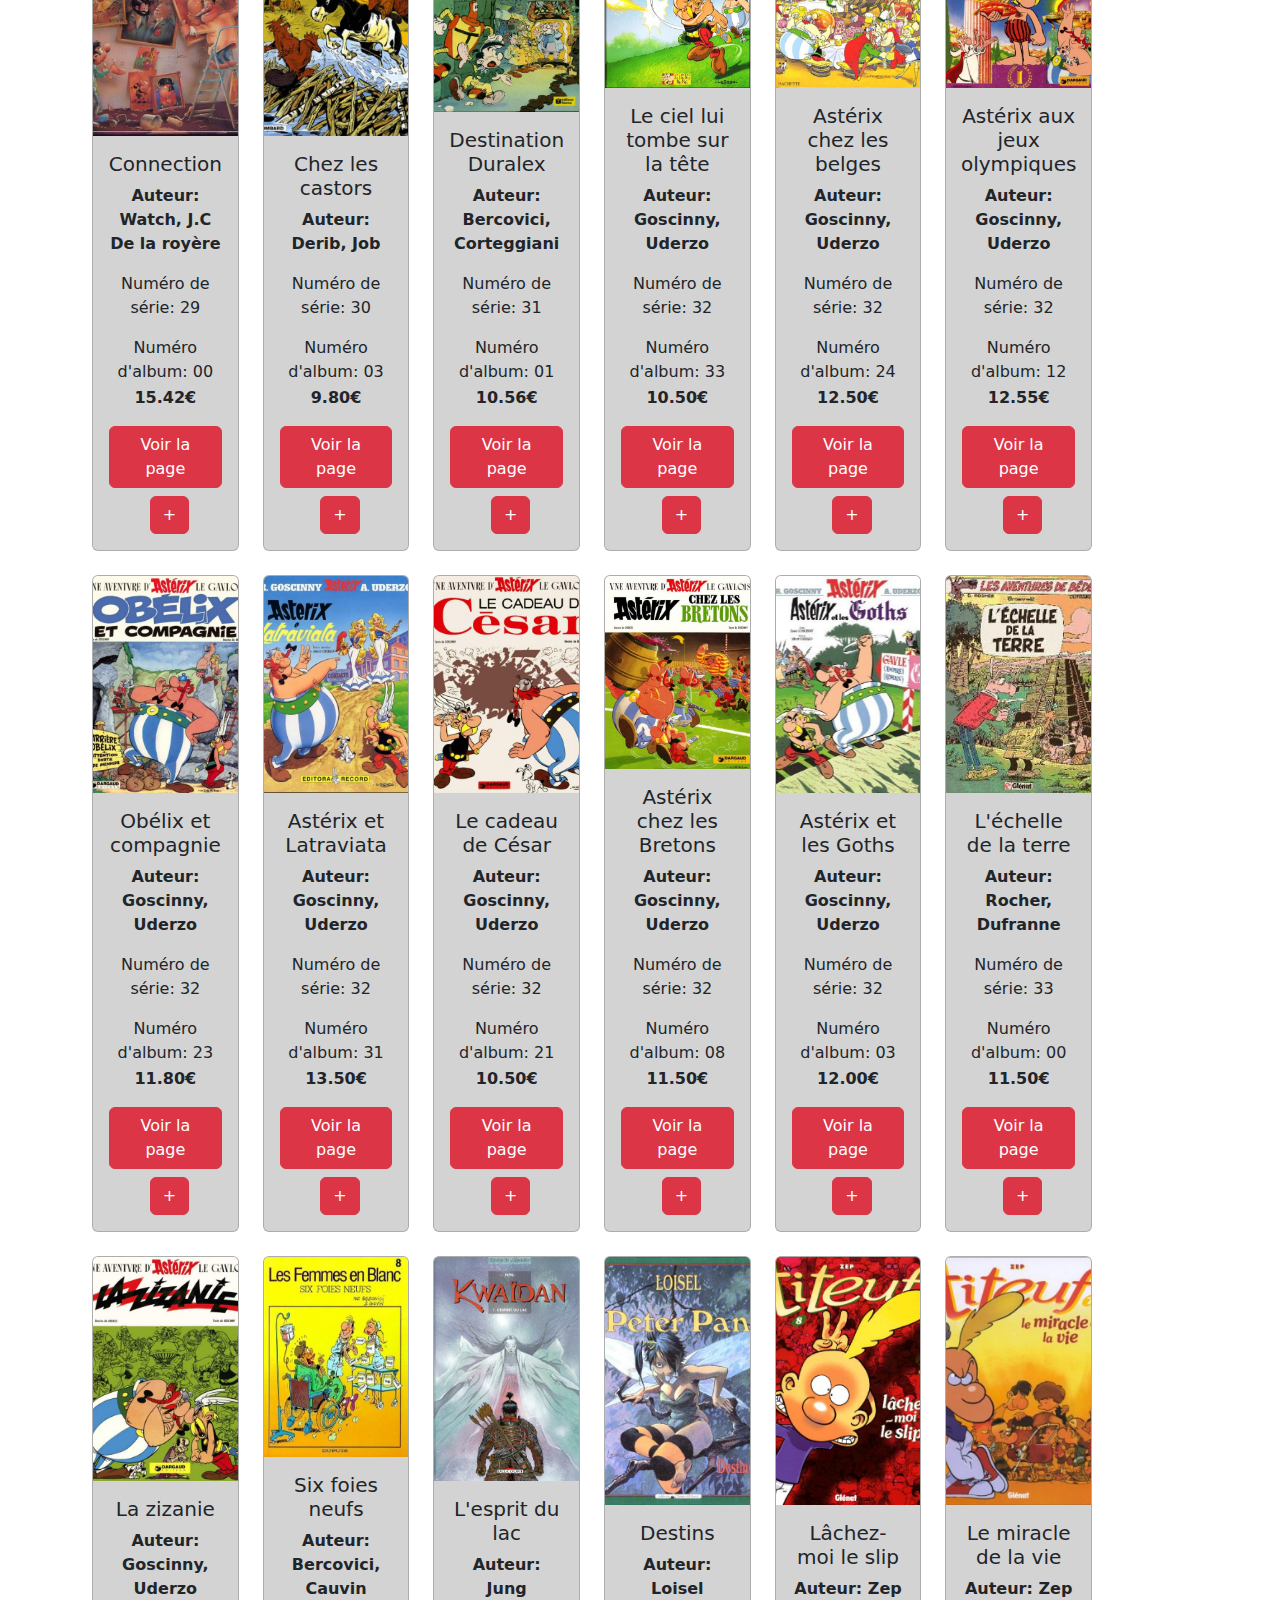
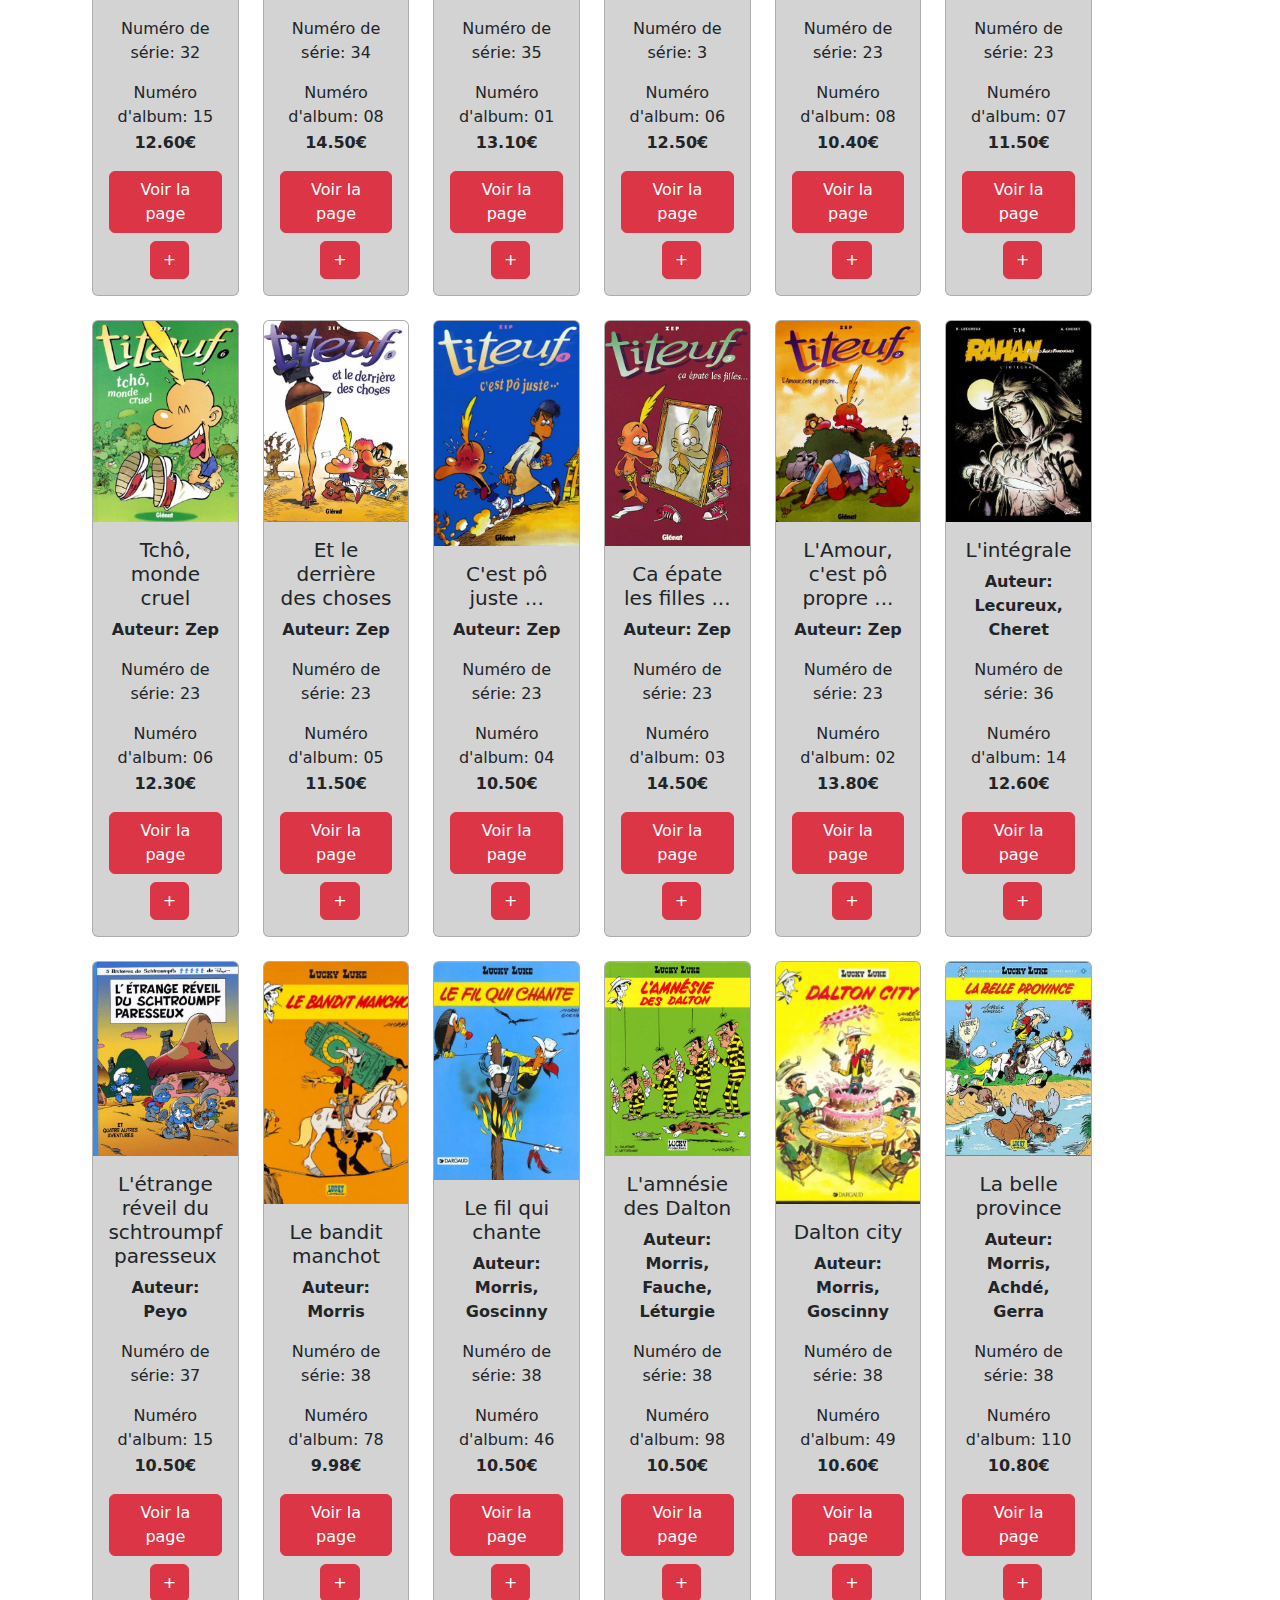
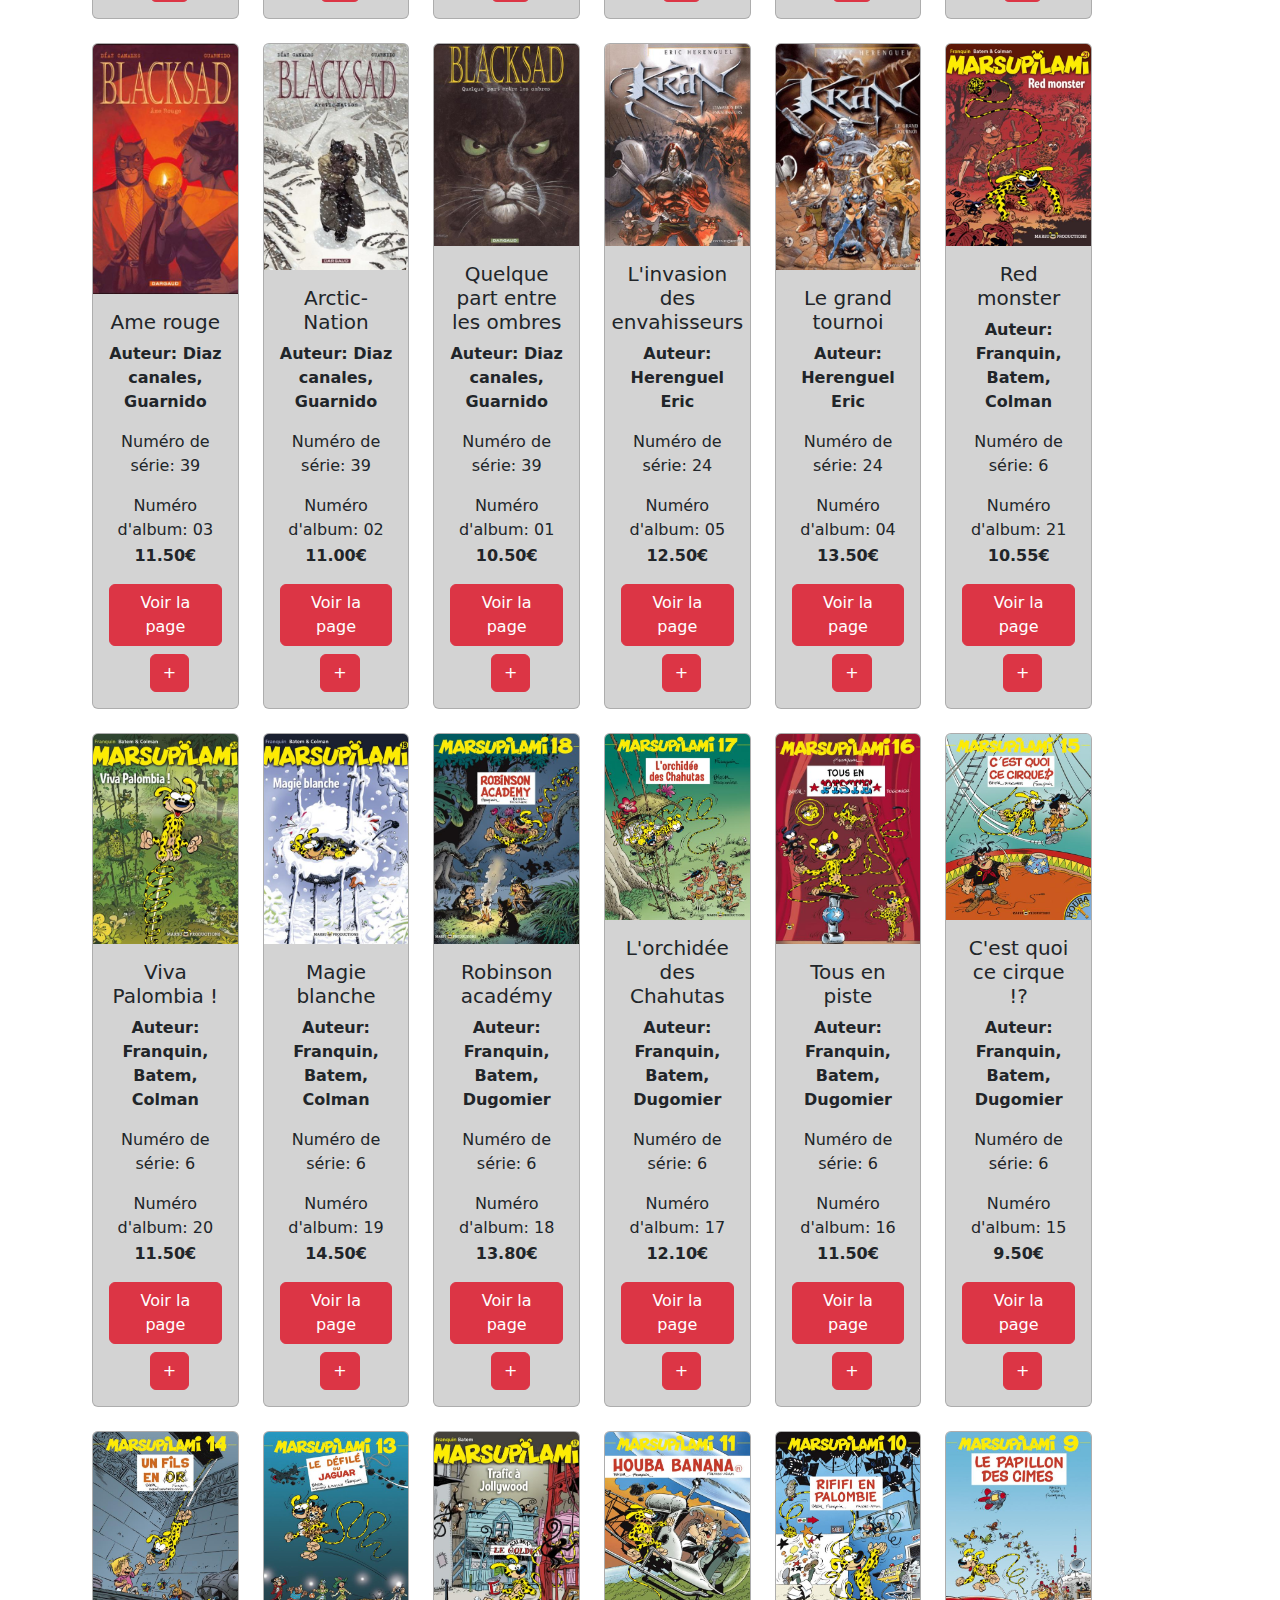
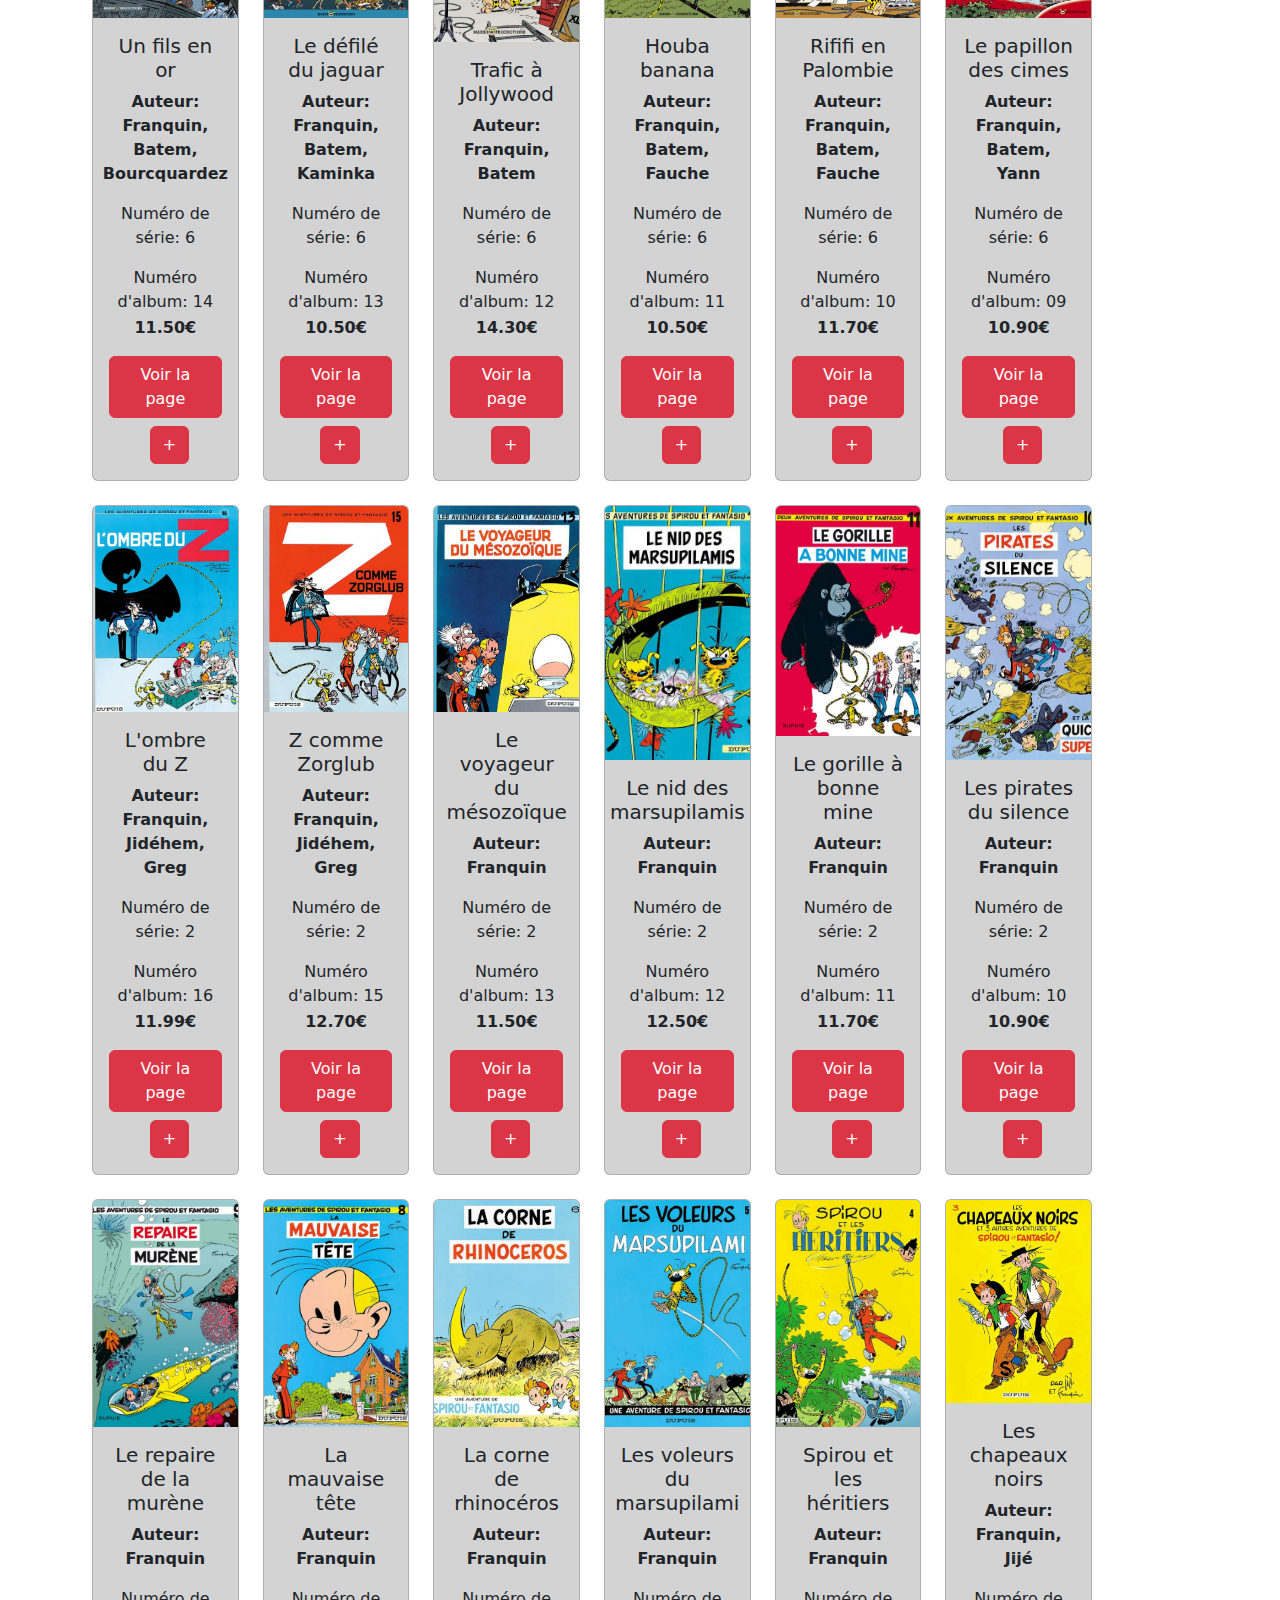
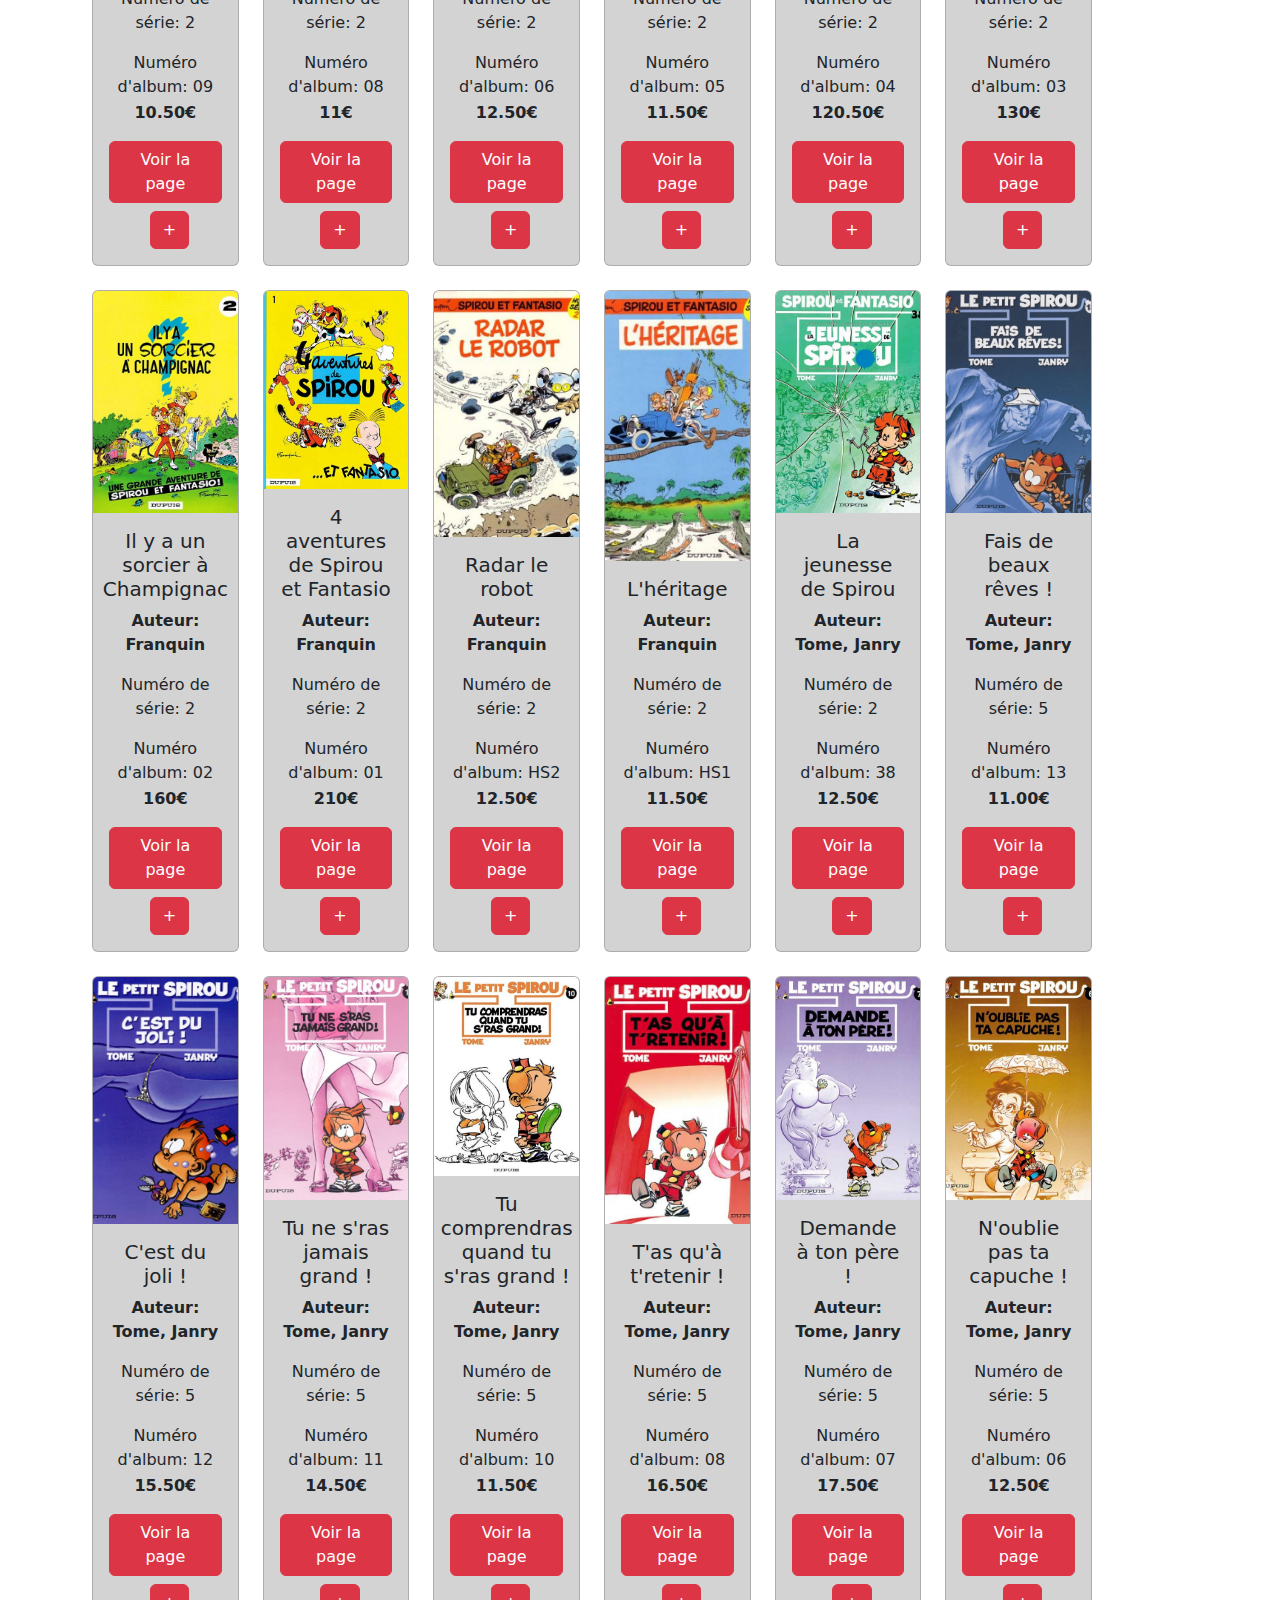
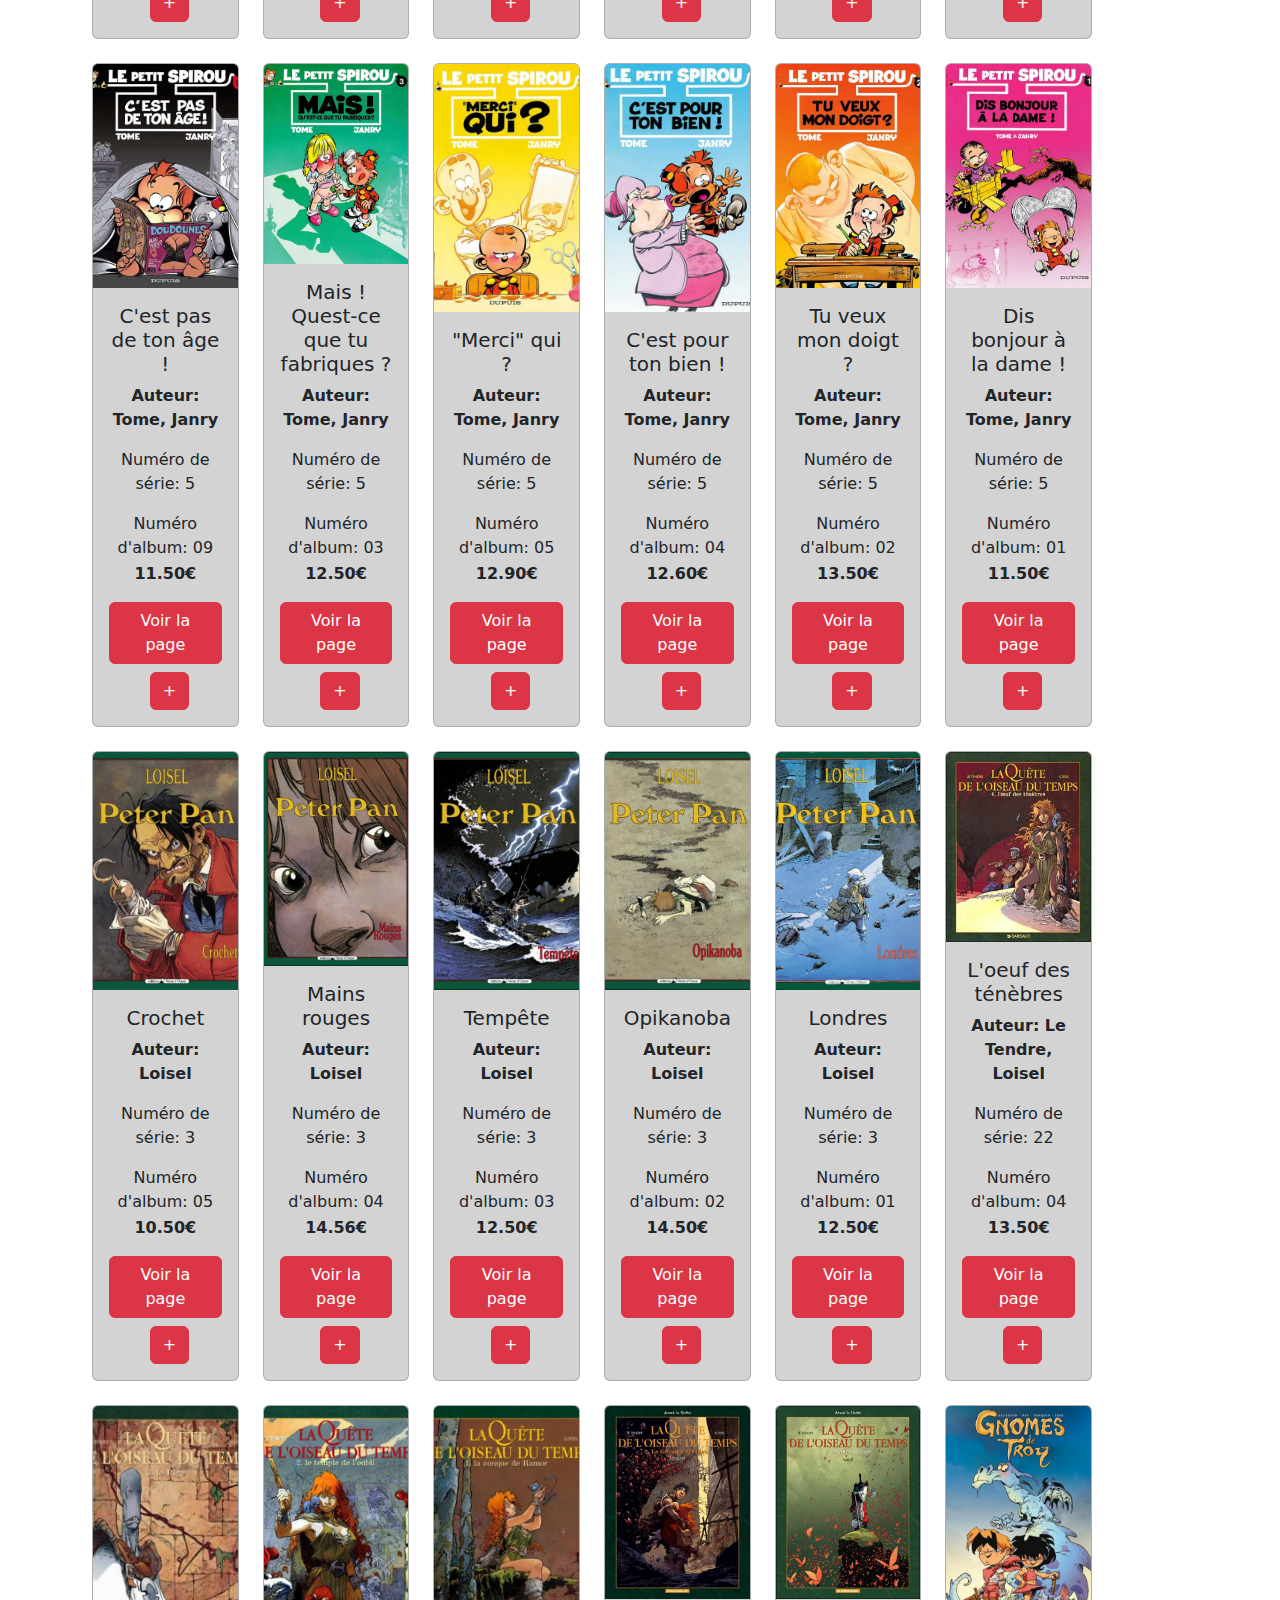
==== commit 4733afda: "Version Madara" ====
--- a/index.html
+++ b/index.html
@@ -11,25 +11,27 @@
 </head>
 
 <header>
-    <a href="index.html">
-        <img src="img/logo bd.png" alt="" id="logo-id">
-    </a>
-        <div class="searchbar">
-            <input type="search" name="searchbar" id="id-searchbar" placeholder="Rechercher ici...">
-            <img src="img/loupe.png" alt="Recherche" class="search-icon">
-        </div>
-        <div class="icons">
-            <div class="login" id="loginBtn" onclick="toggleLogin()">
-                <img src="img/utilisateur.png" alt="Profil" id="profile-icon">
-                <legend id="loginText">Se connecter</legend>
-            </div> 
-            <a href="panier.html">
-            <div class="Panier">
+    <img src="img/logo bd.png" alt="" id="logo-id" />
+    <div class="searchbar">
+        <input type="search" name="searchbar" id="id-searchbar" placeholder="Rechercher ici..." />
+        <img src="img/loupe.png" alt="Recherche" class="search-icon" id="logo-loupe" />
+    </div>
+    <div class="icons">
+        <div class="login">
+            <img src="img/utilisateur.png" alt="Profil" id="profile-icon" >
+            <legend>Se connecter</legend>
+        </div> 
+        <div class="Panier">
                 <img src="img/panier.png" alt="Panier" id="cart-icon">
                 <legend>Mon panier</legend>
-            </div>
-        </a>
-        </div>
+            <img src="img/utilisateur.png" alt="Profil" id="profile-icon" />
+            <legend>Se connecter</legend>
+        </div>
+        <div class="Inscription">
+            <img src="img/contracter.png" alt="Inscription" id="signup-icon" />
+            <legend>M'inscrire</legend>
+        </div>
+    </div>
 
     <div class="dropdown"></div>
     <button class="btn btn-danger dropdown-toggle" type="button" data-bs-toggle="dropdown" aria-expanded="false"
@@ -37,10 +39,14 @@
         <i class="bi bi-list"></i>
     </button>
     <ul class="dropdown-menu" id="burger-content">
-            <li><button class="dropdown-item" type="button" id="login-burger" onclick="toggleLogin()">Se connecter</button></li>
+        <a href="login.html">
+            <li><button class="dropdown-item" type="button" id="login-burger">Se connecter</button></li>
         </a>
-        <a href="panier.html">
-            <li><button class="dropdown-item" type="button" id="panier-burger">Mon panier</button></li>
+        <a href="login.html">
+            <li><button class="dropdown-item" type="button" id="signup-burger">S'inscrire</button></li>
+        </a>
+        <a href="login.html">
+            <li><a href ="panier.html"></a><button class="dropdown-item" type="button" id="panier-burger">Mon panier</button></a></li>
         </a>
     </ul>
     </div>
@@ -57,6 +63,7 @@
             <a href ="panier.html">
                 <button type="" id="btn-voirpanier">Voir mon panier</button>
             </a>
+            <a href="panier.html"><button type="button" id="btn-voirpanier">Voir mon panier</button></a>
     <meta charset="UTF-8">
     <meta name="viewport" content="width=device-width, initial-scale=1.0">
     <title>Garage à BD</title>
@@ -64,6 +71,35 @@
     <link href="https://cdn.jsdelivr.net/npm/bootstrap@5.3.3/dist/css/bootstrap.min.css" rel="stylesheet" integrity="sha384-QWTKZyjpPEjISv5WaRU9OFeRpok6YctnYmDr5pNlyT2bRjXh0JMhjY6hW+ALEwIH" crossorigin="anonymous">
 </head>
 <body>
+    <header>
+        <img src="img/logo bd.png" alt="" id="logo-id">
+        <div class="searchbar">
+            <input type="search" name="searchbar" id="id-searchbar" placeholder="Rechercher ici...">
+            <img src="img/loupe.png" alt="Recherche" class="search-icon">
+        </div>
+        <div class="icons">
+            <div class="login" id="loginBtn" onclick="toggleLogin()">
+                <img src="img/utilisateur.png" alt="Profil" id="profile-icon">
+                <legend id="loginText">Se connecter</legend>
+            </div> 
+            <div class="Panier">
+                <img src="img/panier.png" alt="Panier" id="cart-icon">
+                <legend>Mon panier</legend>
+            </div>
+        </div>
+    </header>
+
+    <main>
+        <h1>Nos bande dessinées</h1>
+        <aside class="panier">
+            <fieldset>
+                <legend>Mon panier</legend>
+            </fieldset>
+            <div class="panier-footer">
+                <button type="" id="btn-voirpanier">Voir mon panier</button>
+            </div>
+        </aside>
+    </main>
 
     <div id="myModal" class="modal">
         <div class="modal-content">
@@ -88,6 +124,7 @@
     <script src="data/albums.js"></script>
     <script src="data/auteurs.js"></script>
     <script src="data/series.js"></script>
+    <script src="js/main.js"></script>
     <script>
 
         function createBDCards() {
@@ -110,7 +147,7 @@
                 console.log(album.titre + " N°" + album.numero + " Série:" + serie.nom + " Auteur:" + auteur.nom);
 
                 const colDiv = document.createElement('div');
-                colDiv.classList.add('col-6', 'col-md-2', 'mb-4', 'mt-5');
+                colDiv.classList.add('col-6', 'col-md-2', 'mb-4');
 
                 const cardDiv = document.createElement('div');
                 cardDiv.classList.add('card', 'h-100');
@@ -155,7 +192,8 @@
 
                 const addToCartBtn = document.createElement('a');
                 addToCartBtn.href = '#';
-                addToCartBtn.classList.add('btn', 'btn-danger', 'ms-2');
+                addToCartBtn.value = key;
+                addToCartBtn.classList.add('btn', 'btn-danger', 'ms-2',"btn-ajoutbd") ;
                 addToCartBtn.textContent = '+';
 
                 cardBody.appendChild(title);
@@ -186,5 +224,6 @@
 
 </html>
     <script src="js/script.js"></script>
+    <script src="js/ajoutbd.js"></script>
 </body>
 </html>
--- a/css/main.css
+++ b/css/main.css
@@ -55,8 +55,6 @@
 .searchbar .search-icon {
     width: 50px;
     cursor: pointer;
-
-=======
     border-radius: 0 4px 4px 0;
 
     padding: 5px;
@@ -303,7 +301,7 @@
     .burger-bt {
         margin: auto;
     }
-    justify-content: center;
+    
 }
 
 .carte {
--- a/css/main.css
+++ b/css/main.css
@@ -55,8 +55,6 @@
 .searchbar .search-icon {
     width: 50px;
     cursor: pointer;
-
-=======
     border-radius: 0 4px 4px 0;
 
     padding: 5px;
@@ -303,7 +301,7 @@
     .burger-bt {
         margin: auto;
     }
-    justify-content: center;
+    
 }
 
 .carte {
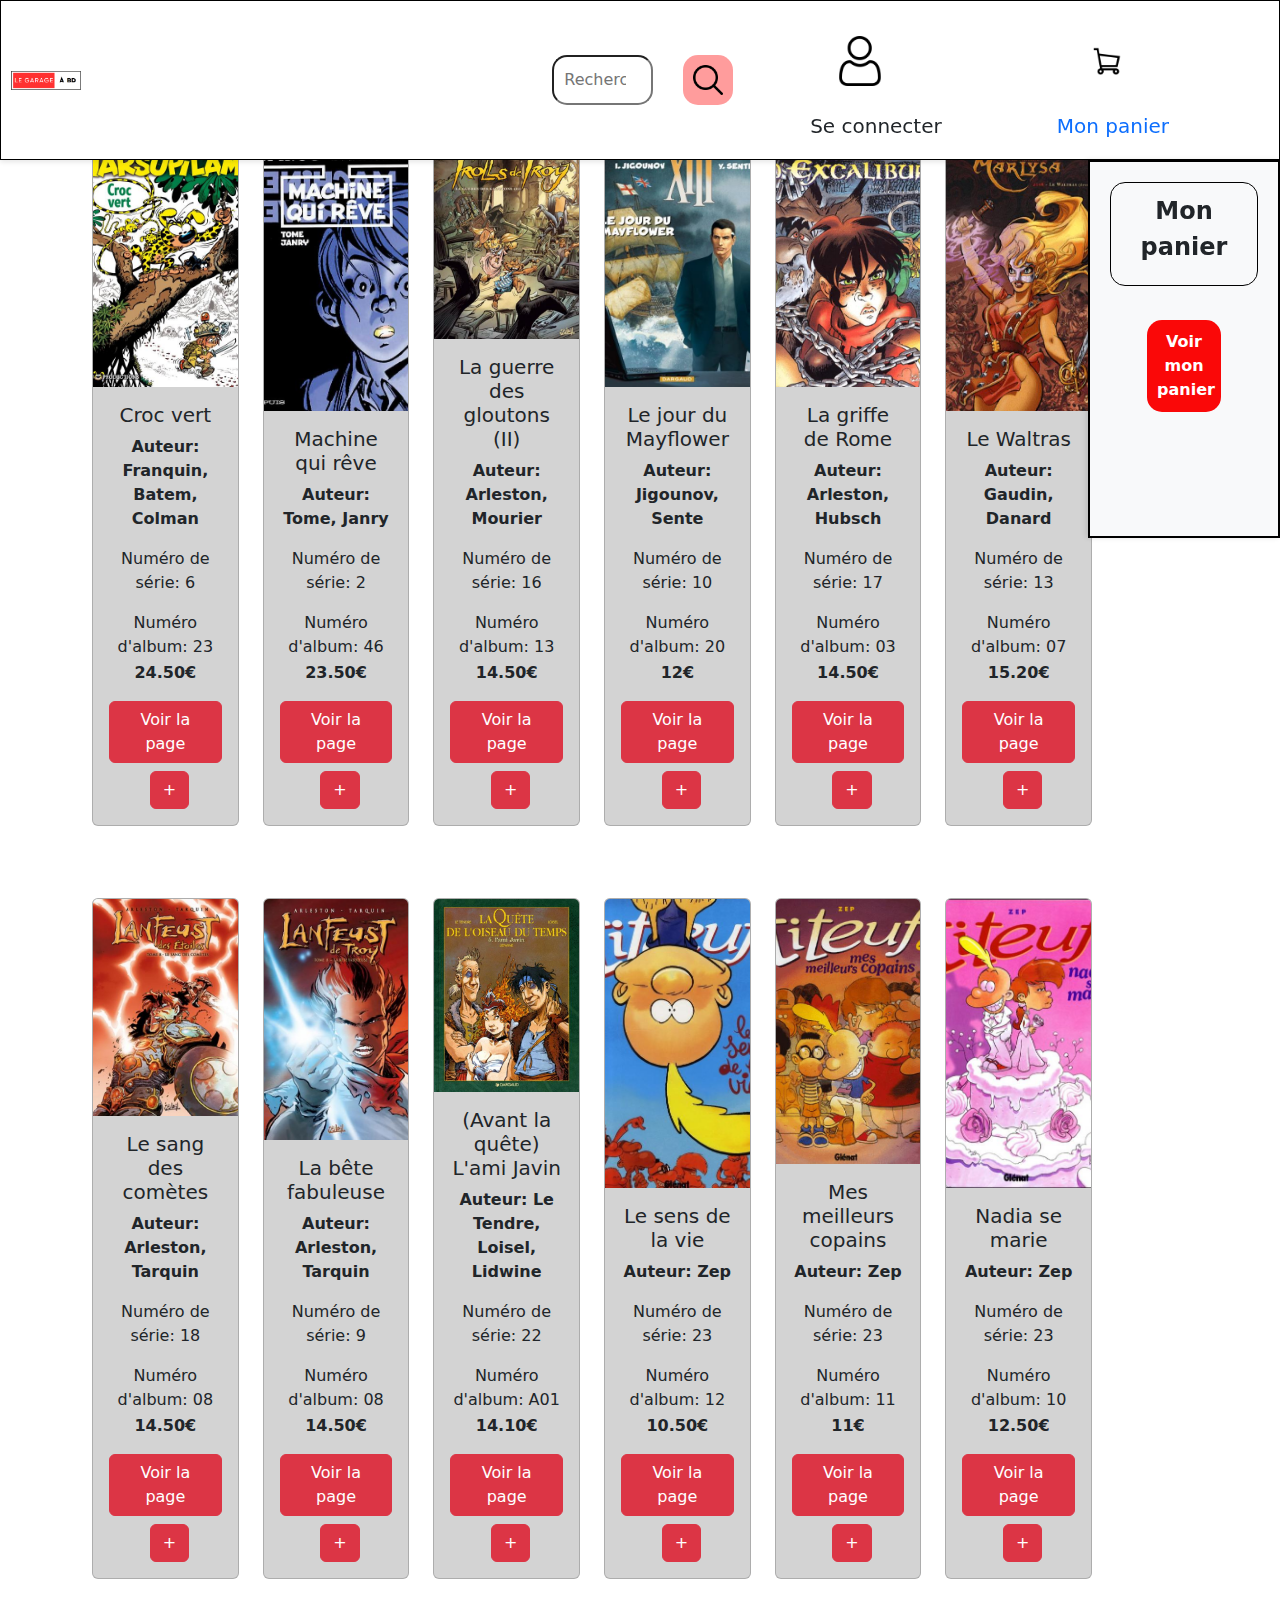
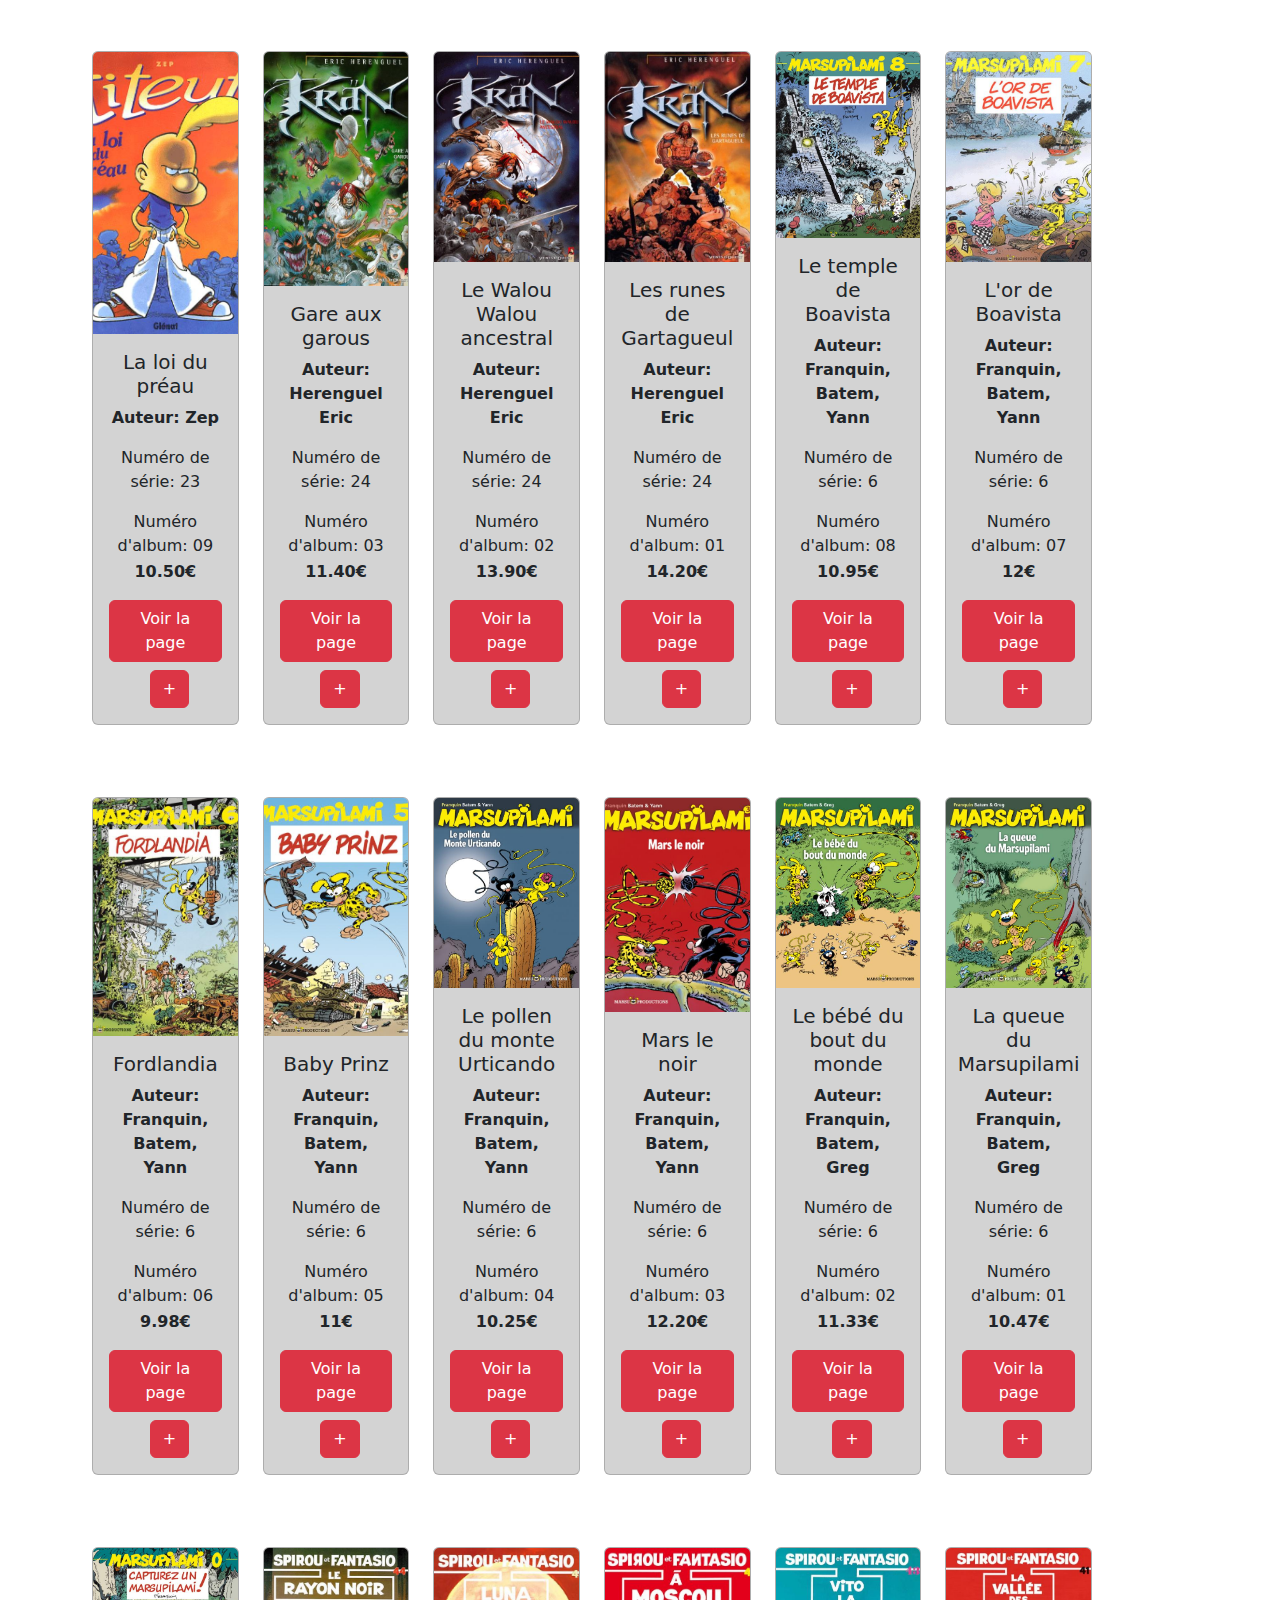
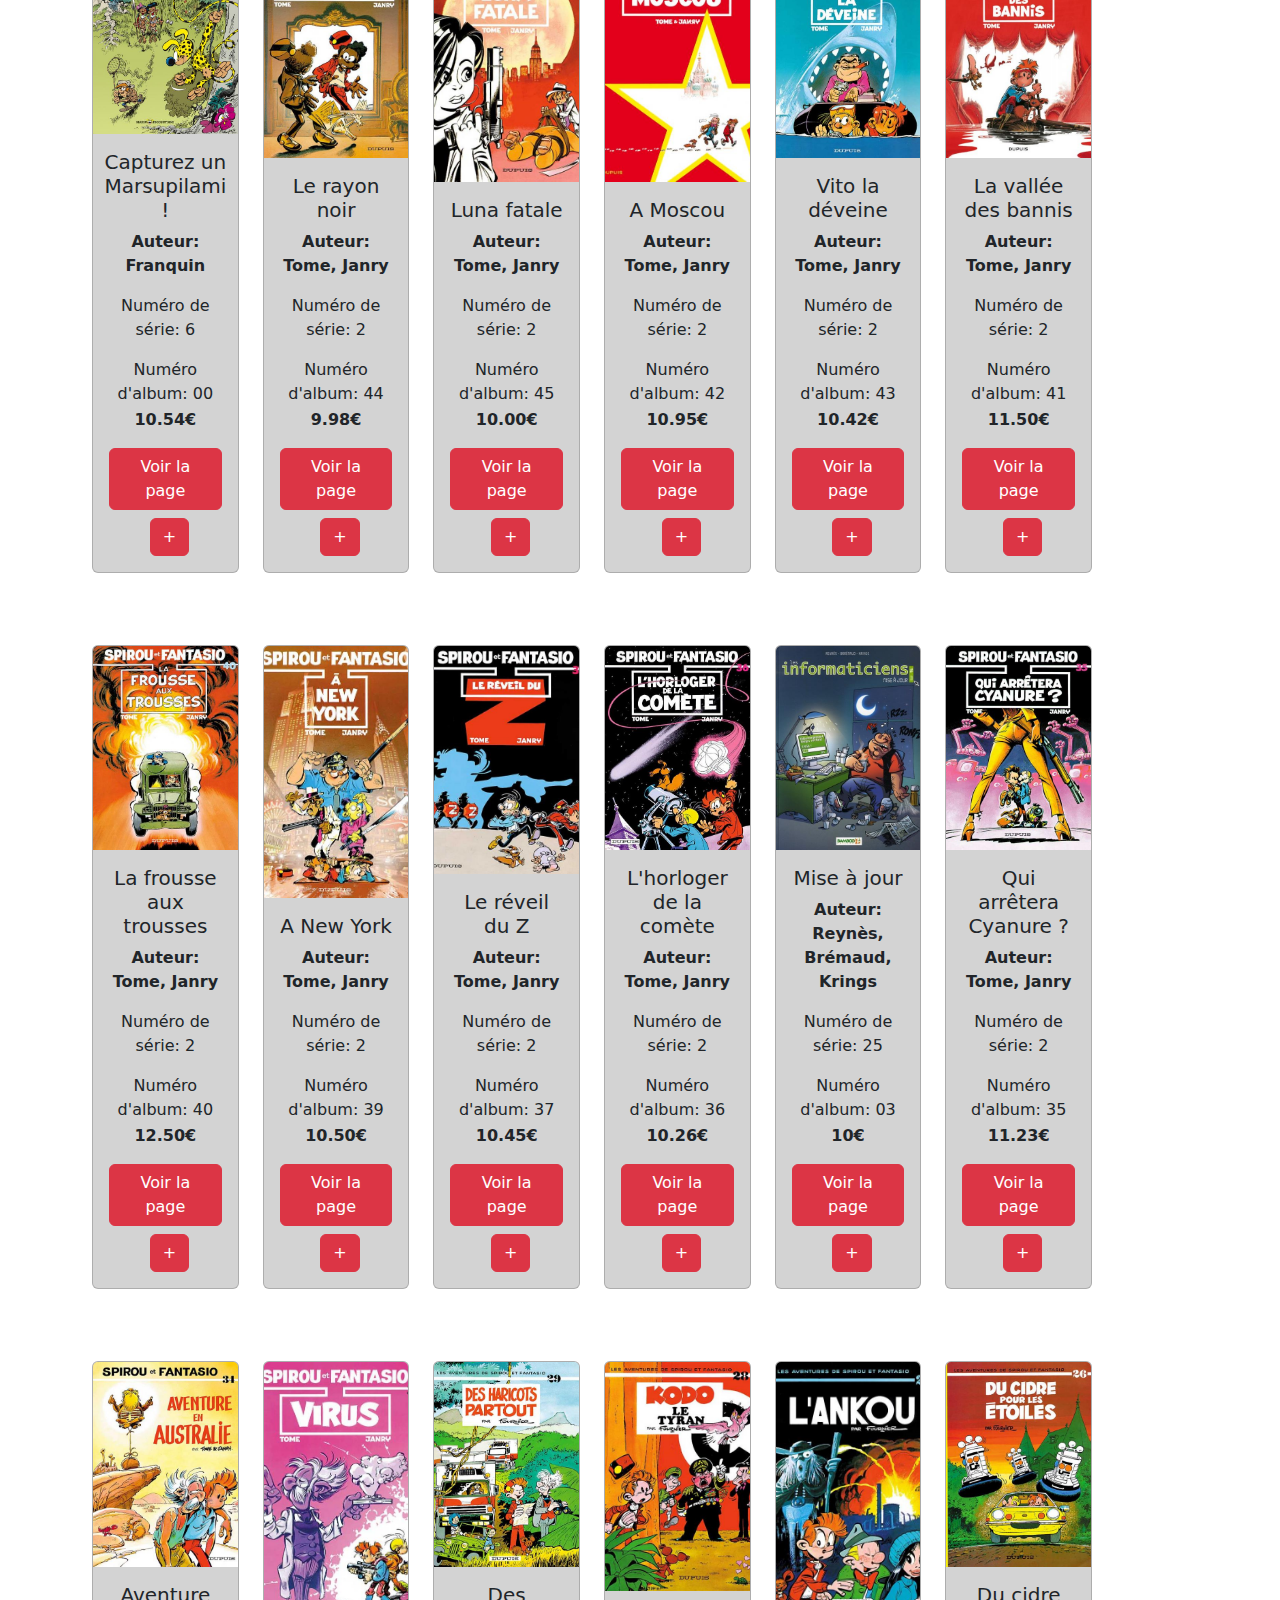
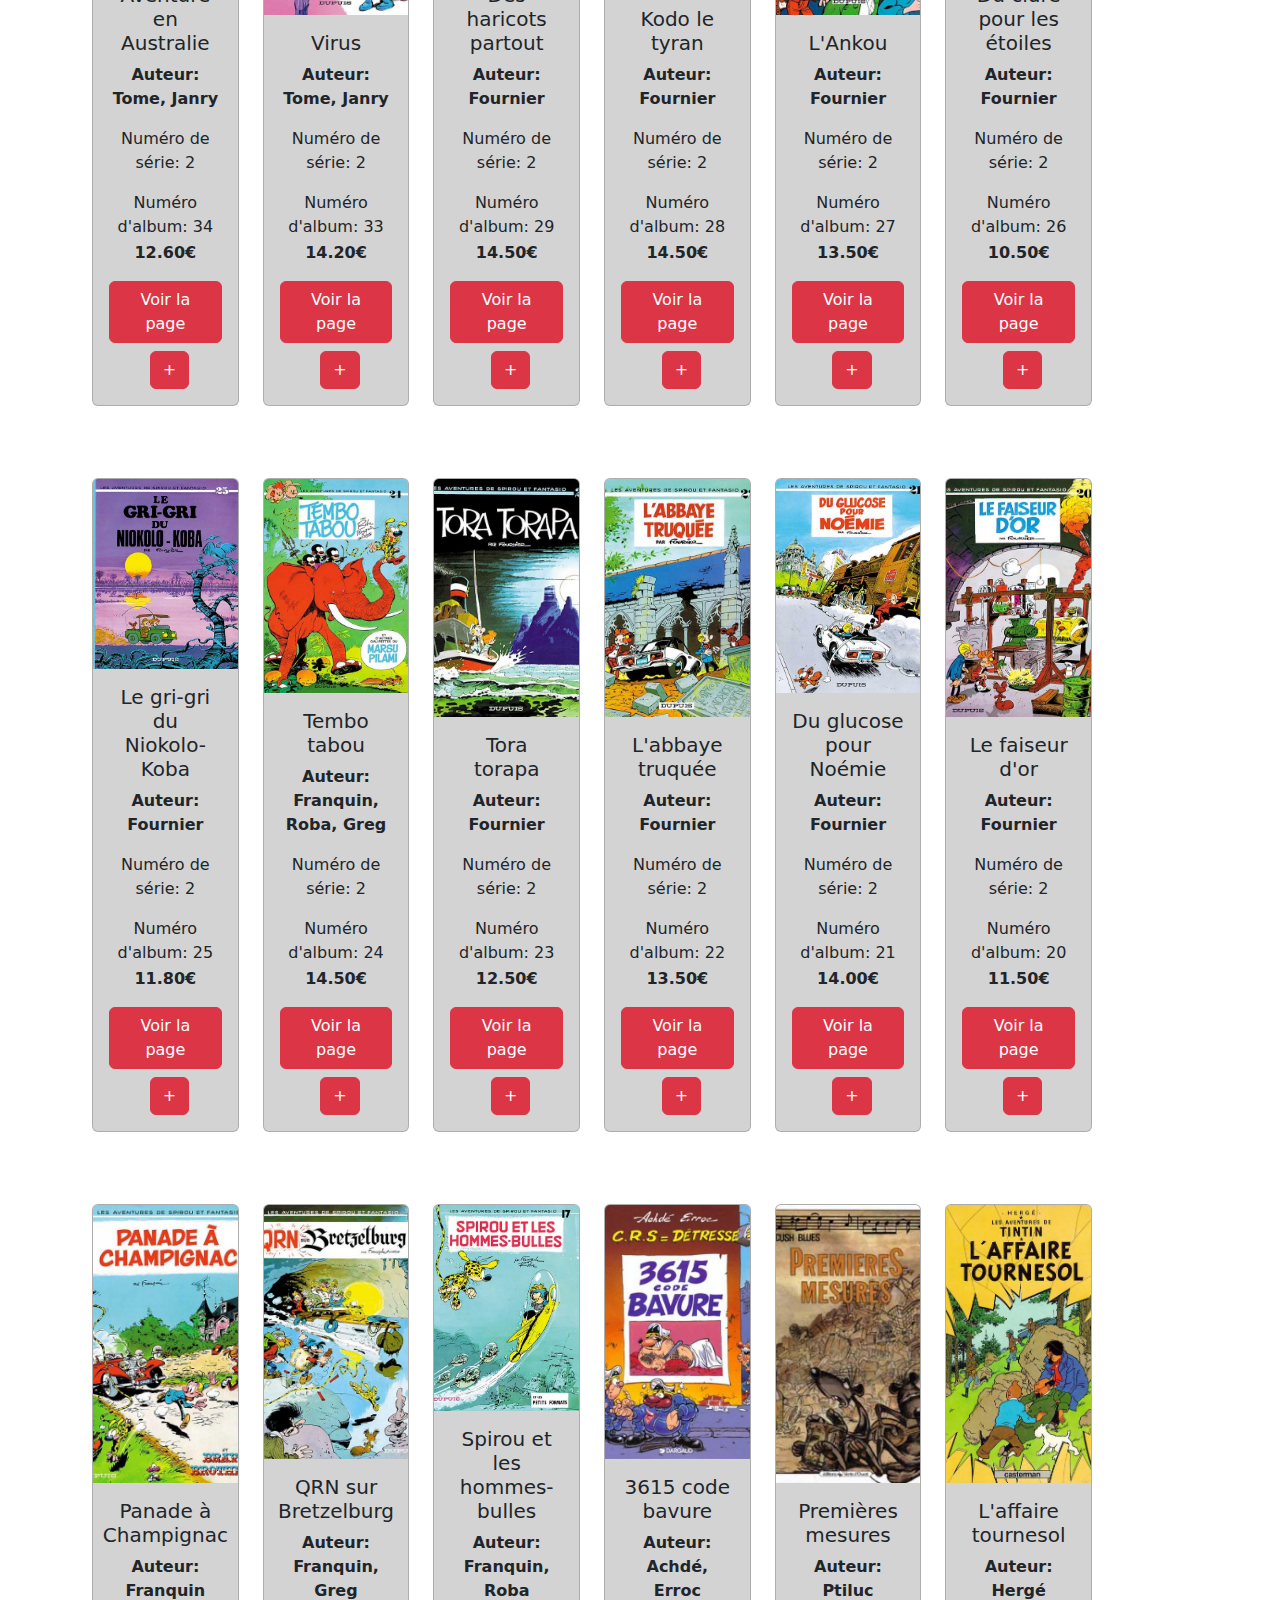
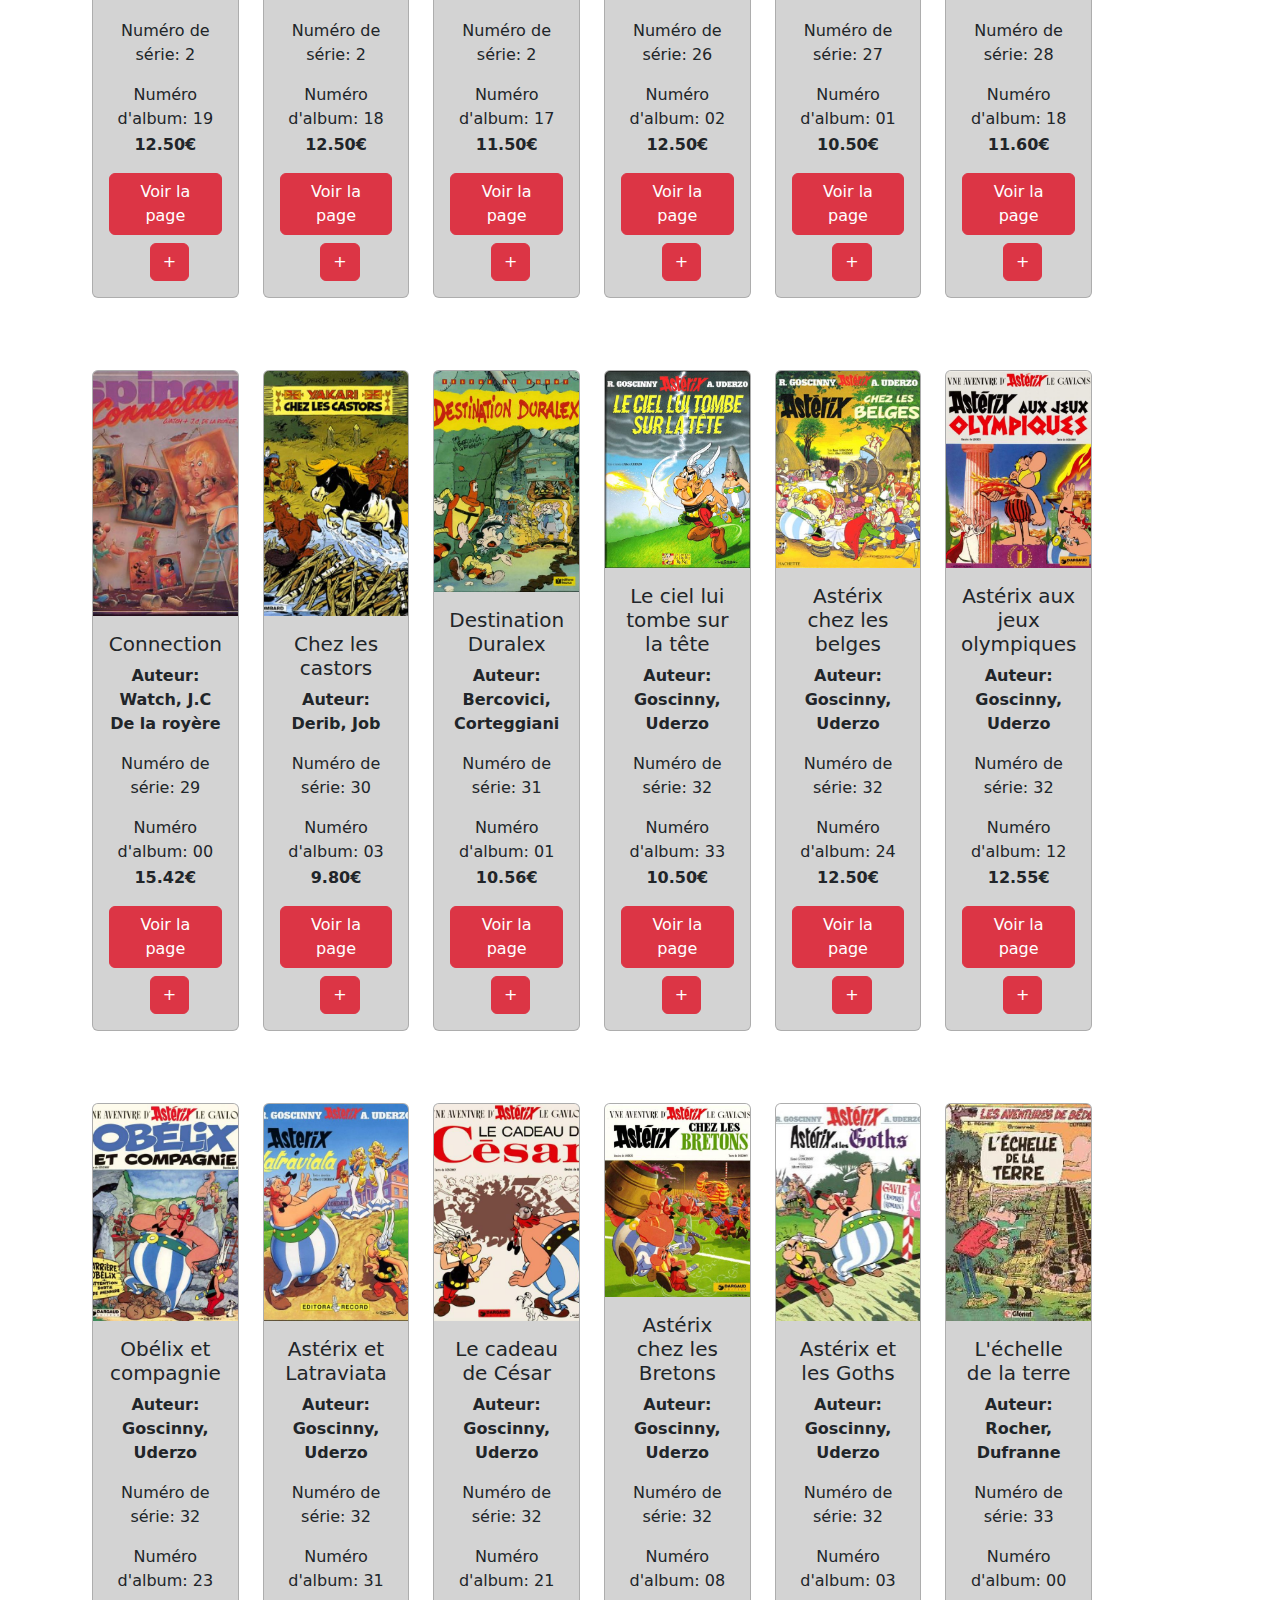
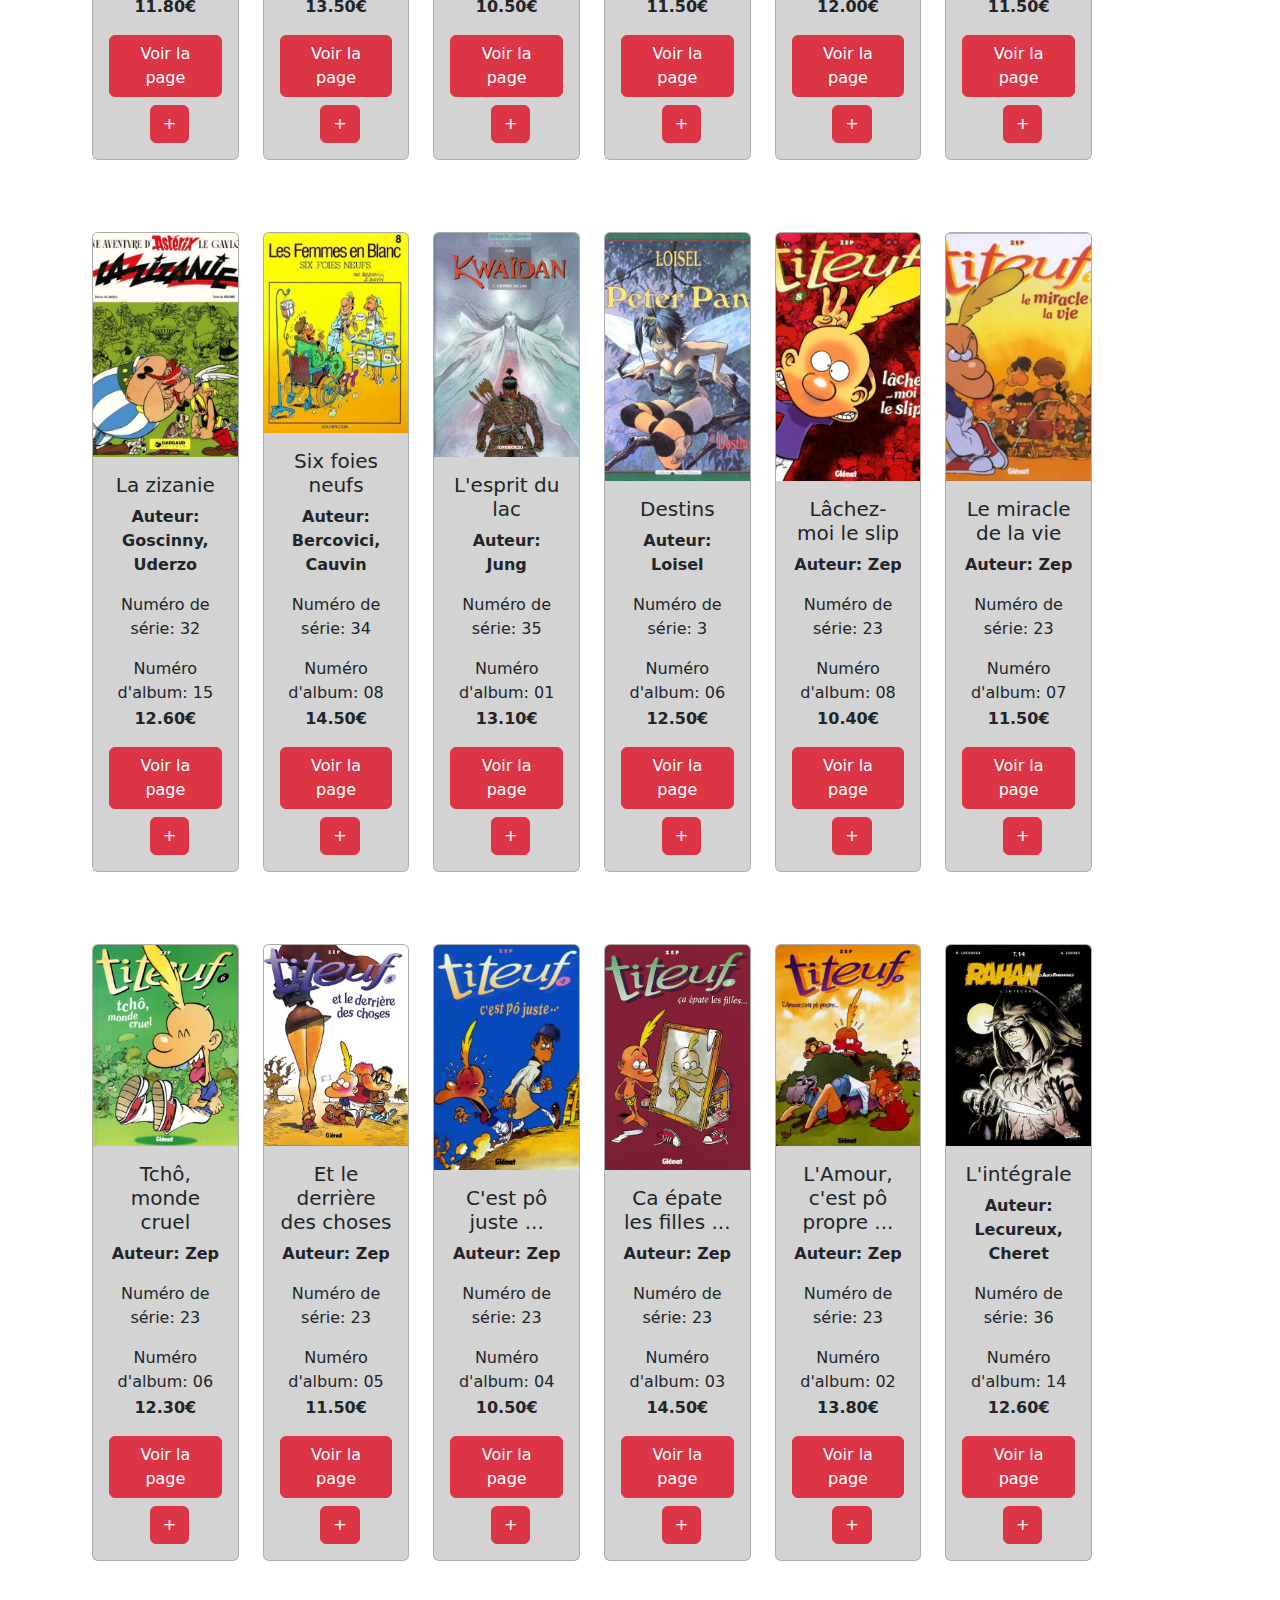
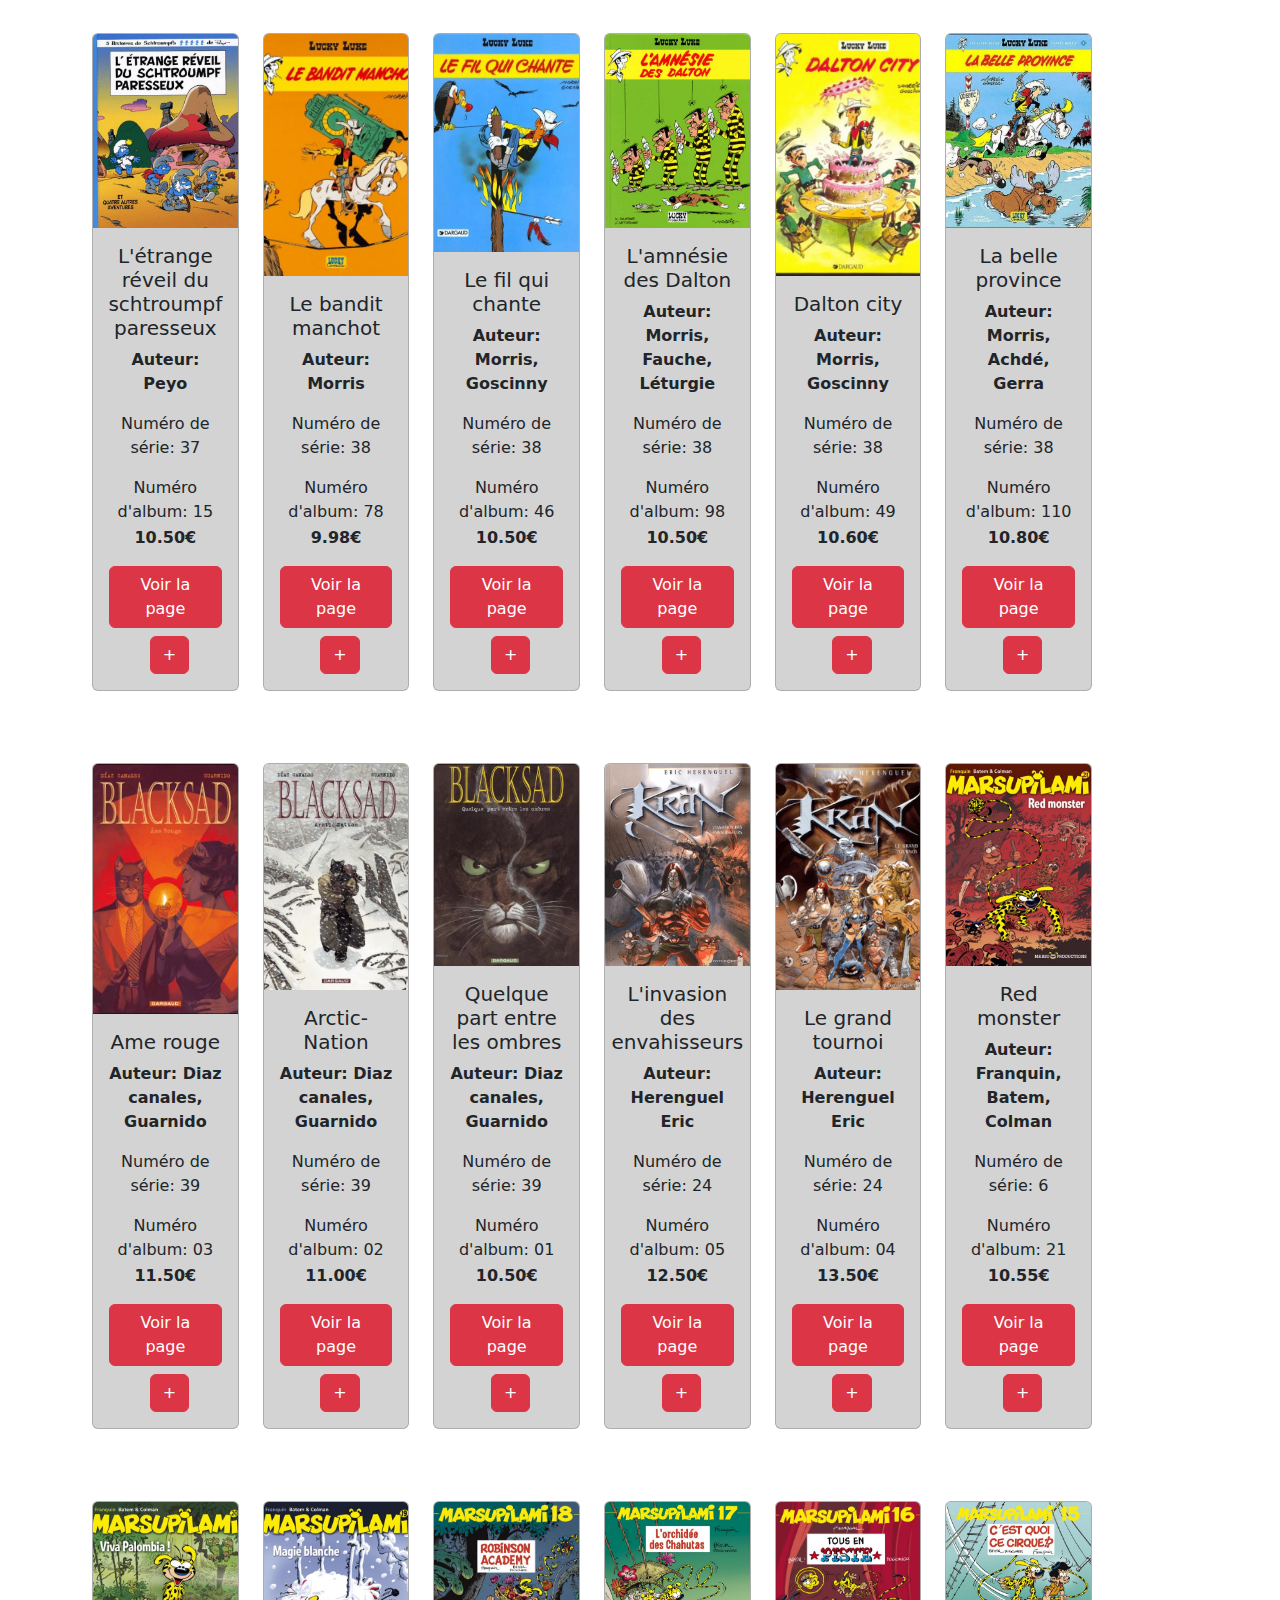
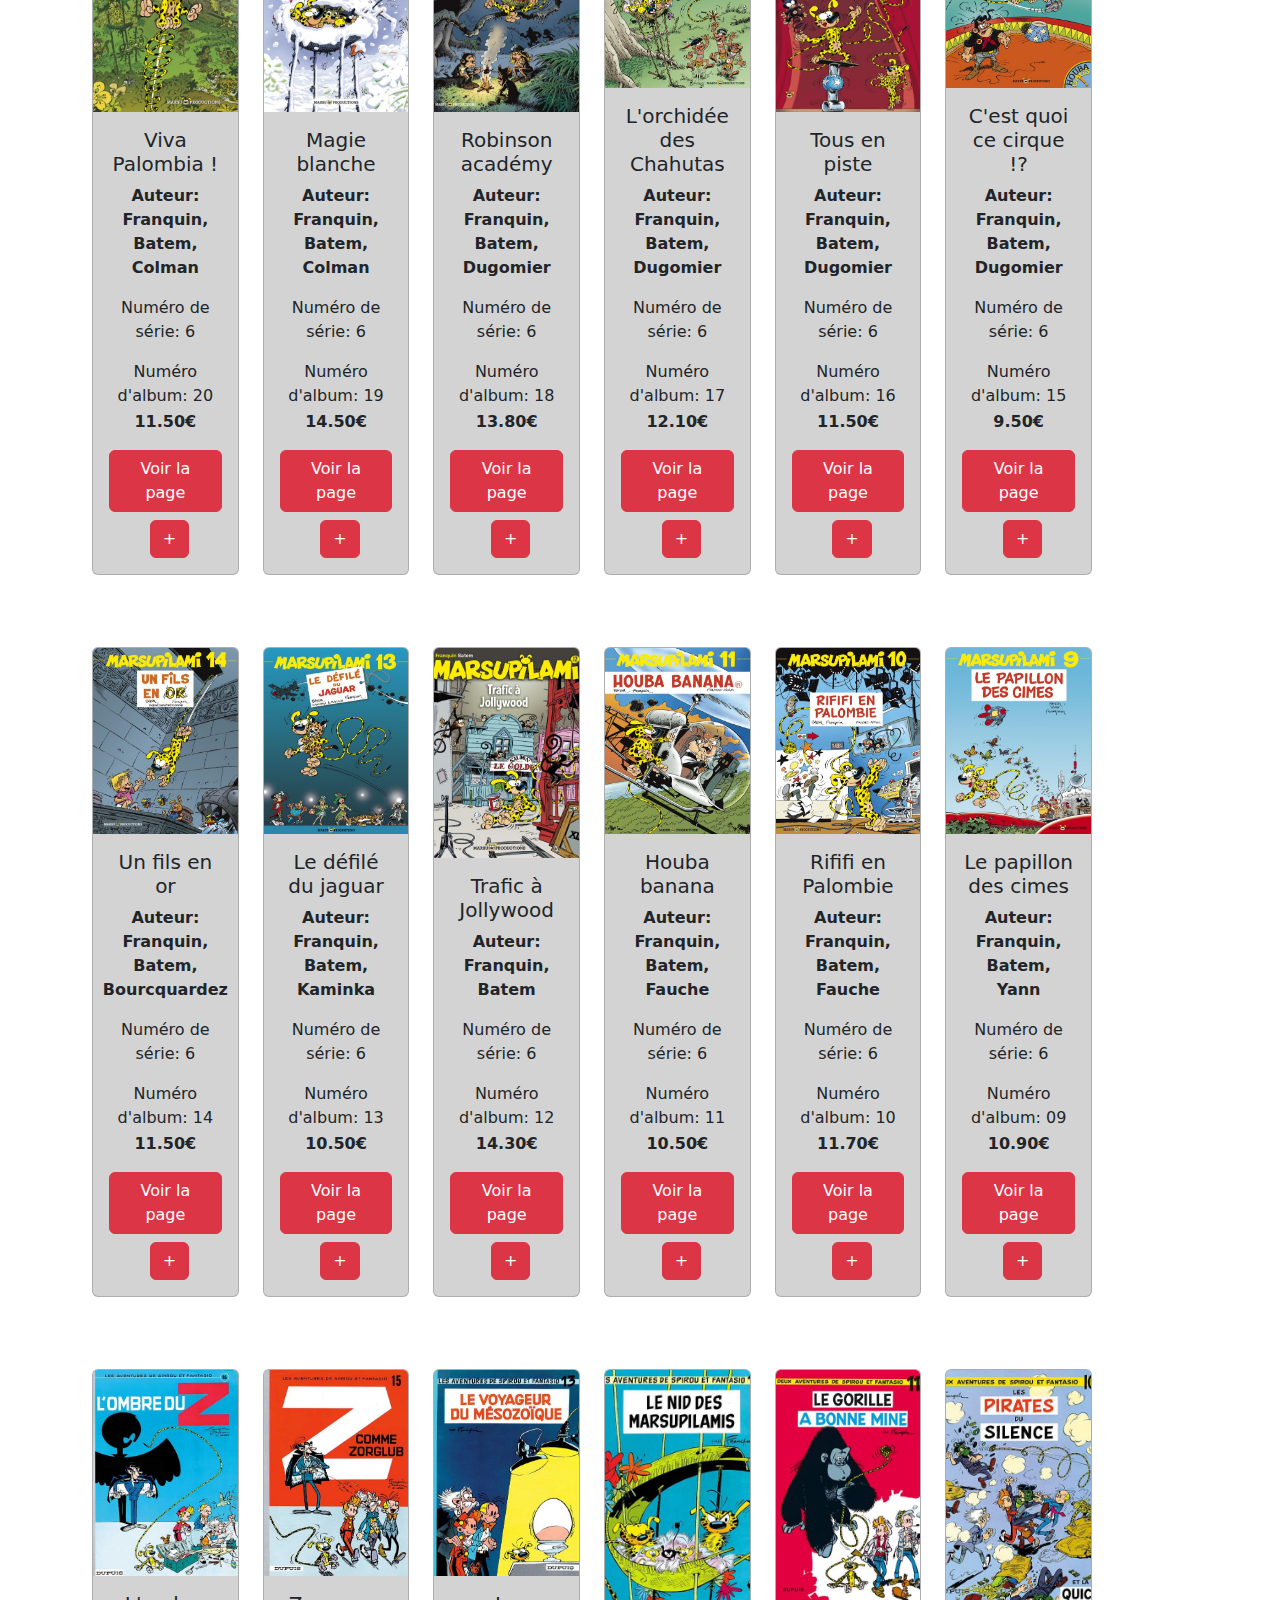
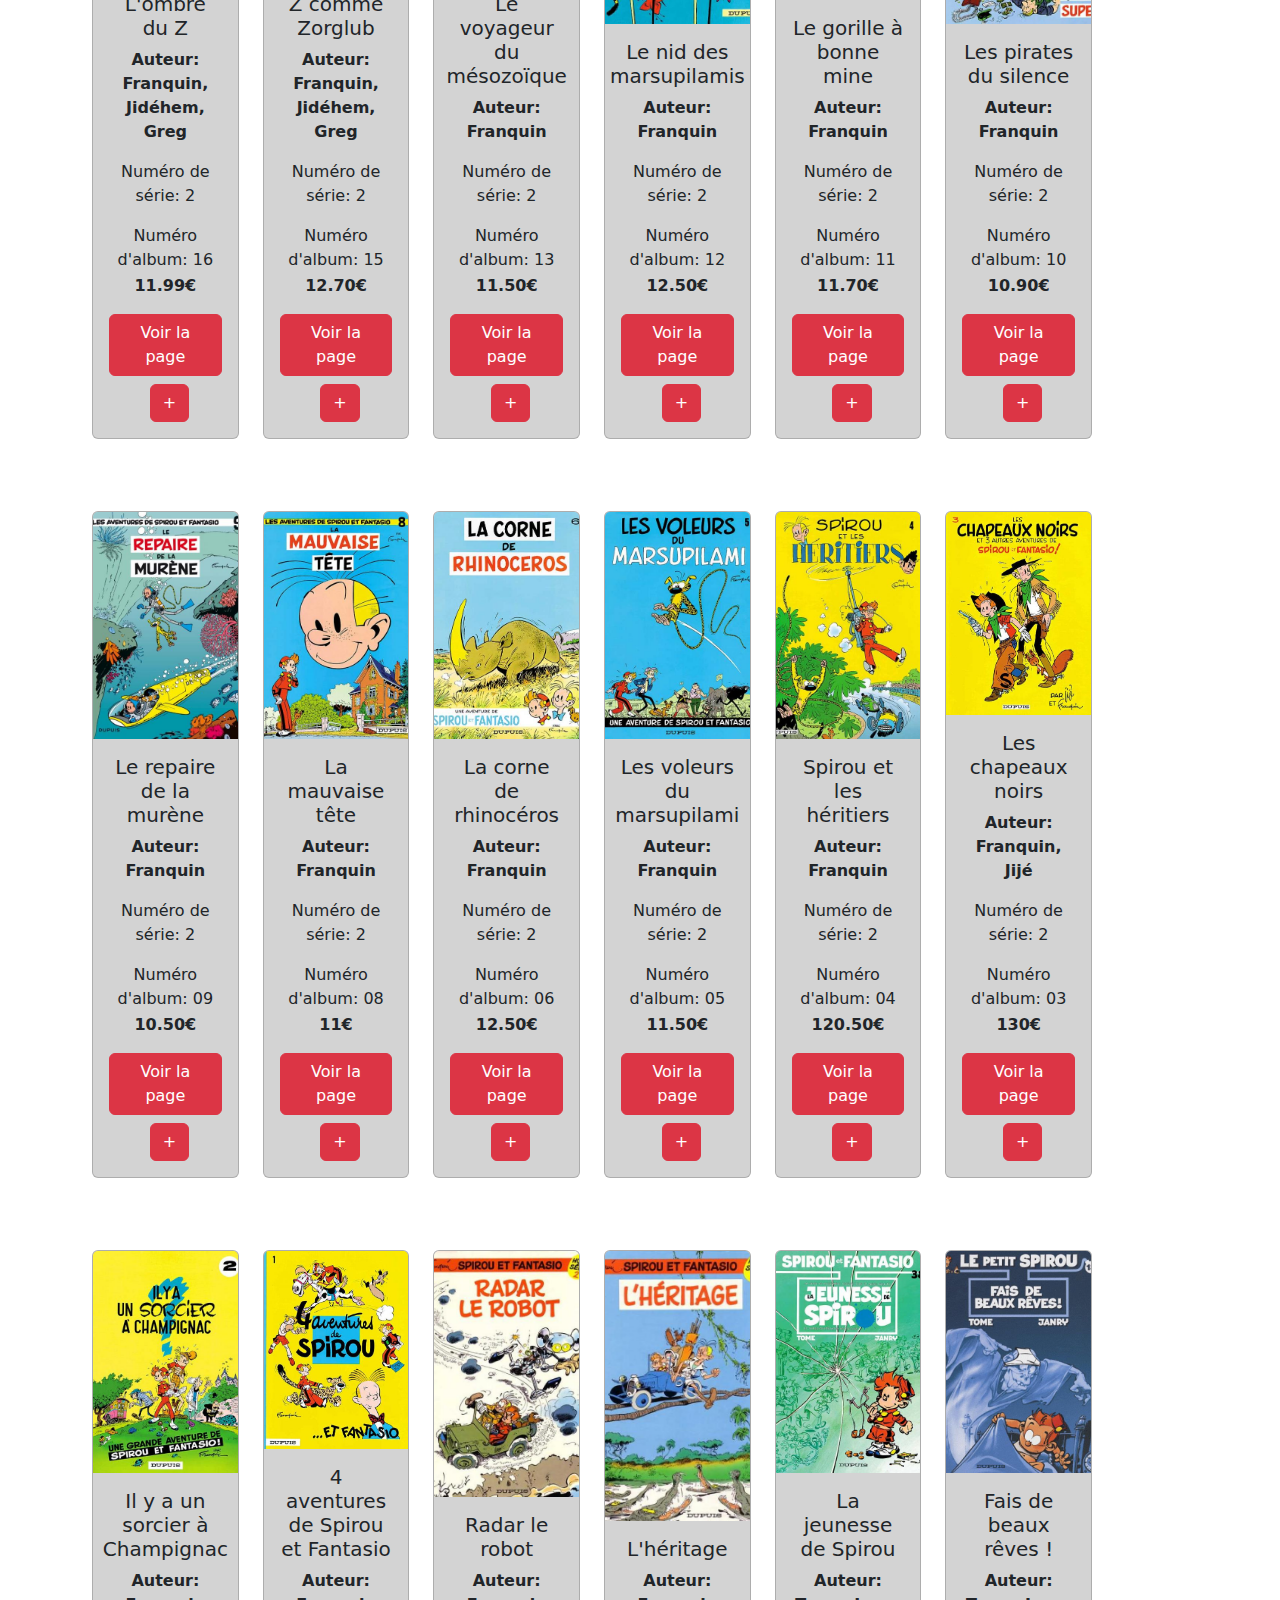
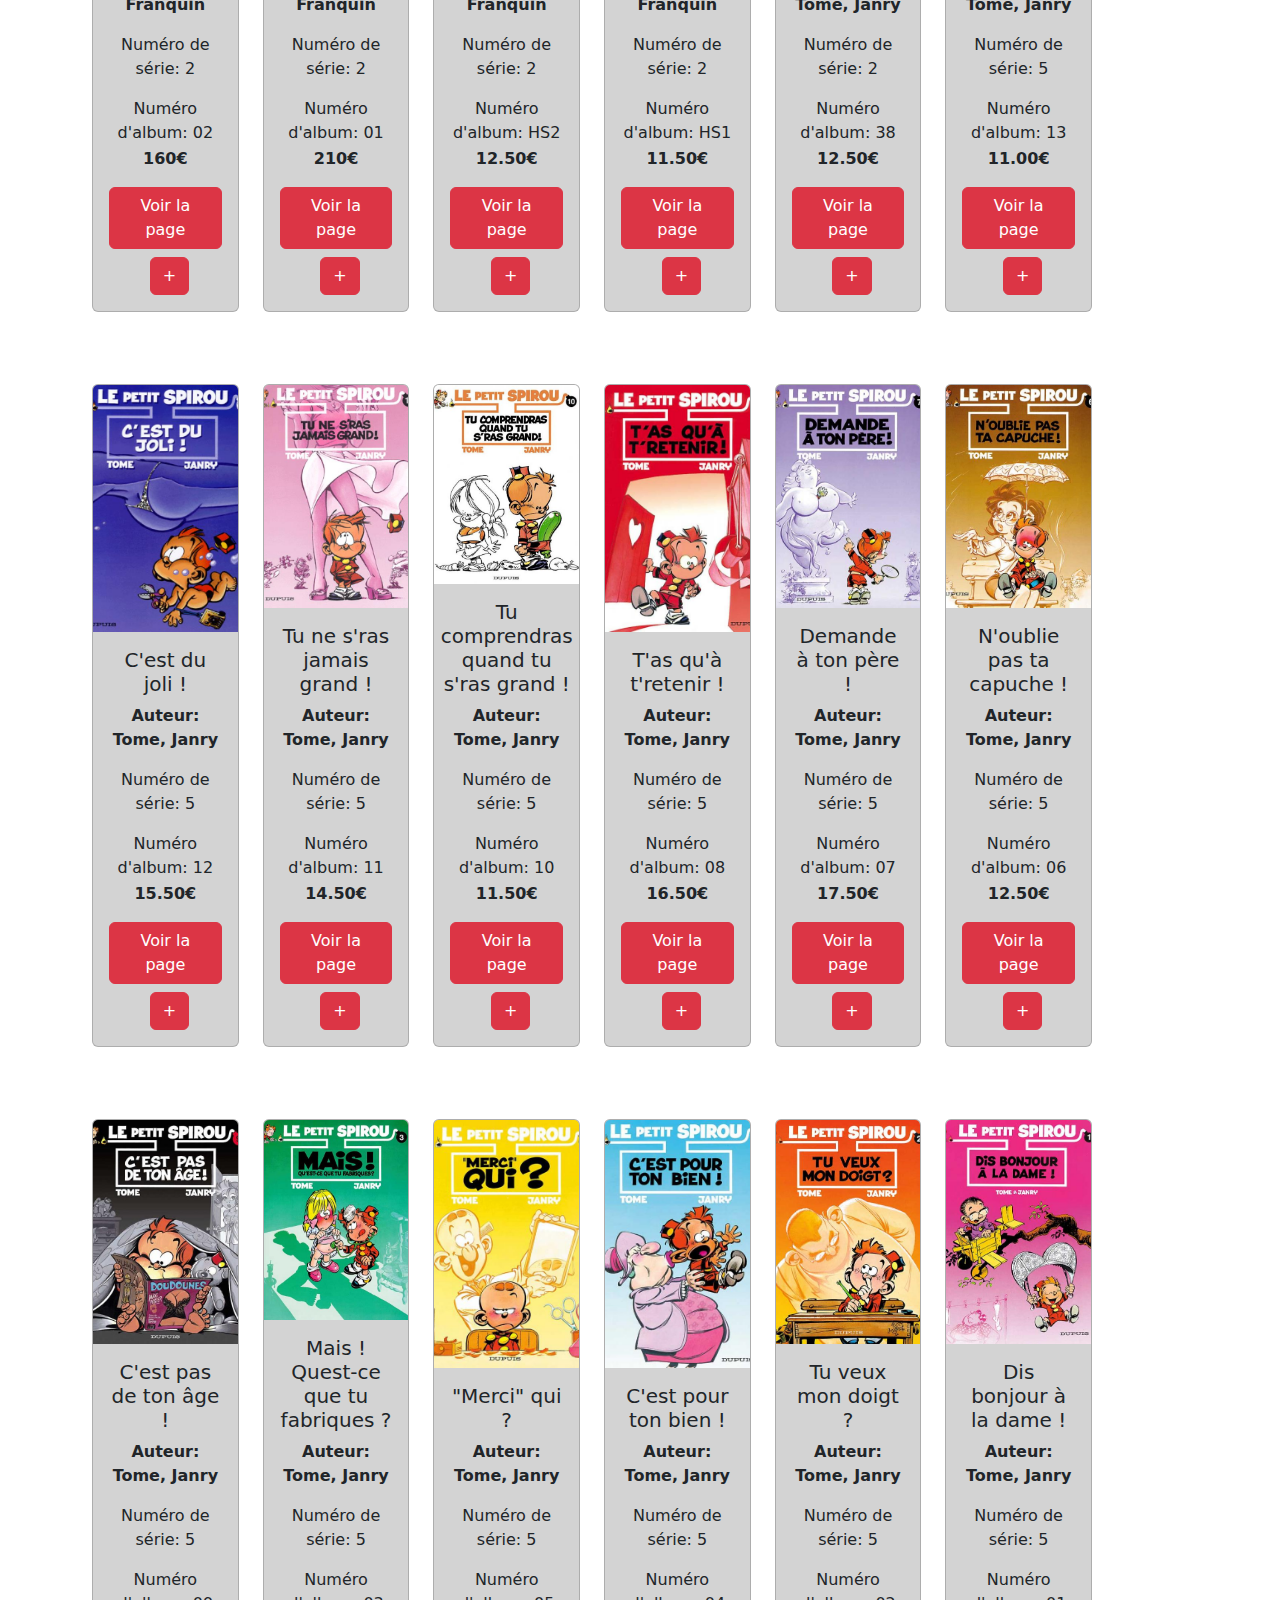
==== commit 2d3d5eee: "Merge branch 'main' into Leo" ====
--- a/index.html
+++ b/index.html
@@ -11,27 +11,25 @@
 </head>
 
 <header>
-    <img src="img/logo bd.png" alt="" id="logo-id" />
-    <div class="searchbar">
-        <input type="search" name="searchbar" id="id-searchbar" placeholder="Rechercher ici..." />
-        <img src="img/loupe.png" alt="Recherche" class="search-icon" id="logo-loupe" />
-    </div>
-    <div class="icons">
-        <div class="login">
-            <img src="img/utilisateur.png" alt="Profil" id="profile-icon" >
-            <legend>Se connecter</legend>
-        </div> 
-        <div class="Panier">
+    <a href="index.html">
+        <img src="img/logo bd.png" alt="" id="logo-id">
+    </a>
+        <div class="searchbar">
+            <input type="search" name="searchbar" id="id-searchbar" placeholder="Rechercher ici...">
+            <img src="img/loupe.png" alt="Recherche" class="search-icon">
+        </div>
+        <div class="icons">
+            <div class="login" id="loginBtn" onclick="toggleLogin()">
+                <img src="img/utilisateur.png" alt="Profil" id="profile-icon">
+                <legend id="loginText">Se connecter</legend>
+            </div> 
+            <a href="panier.html">
+            <div class="Panier">
                 <img src="img/panier.png" alt="Panier" id="cart-icon">
                 <legend>Mon panier</legend>
-            <img src="img/utilisateur.png" alt="Profil" id="profile-icon" />
-            <legend>Se connecter</legend>
+            </div>
+        </a>
         </div>
-        <div class="Inscription">
-            <img src="img/contracter.png" alt="Inscription" id="signup-icon" />
-            <legend>M'inscrire</legend>
-        </div>
-    </div>
 
     <div class="dropdown"></div>
     <button class="btn btn-danger dropdown-toggle" type="button" data-bs-toggle="dropdown" aria-expanded="false"
@@ -39,14 +37,11 @@
         <i class="bi bi-list"></i>
     </button>
     <ul class="dropdown-menu" id="burger-content">
-        <a href="login.html">
-            <li><button class="dropdown-item" type="button" id="login-burger">Se connecter</button></li>
+            <li><button class="dropdown-item" type="button" id="login-burger" onclick="toggleLogin()">Se connecter</button></li>
         </a>
-        <a href="login.html">
-            <li><button class="dropdown-item" type="button" id="signup-burger">S'inscrire</button></li>
-        </a>
-        <a href="login.html">
-            <li><a href ="panier.html"></a><button class="dropdown-item" type="button" id="panier-burger">Mon panier</button></a></li>
+
+        <a href="panier.html">
+            <li><button class="dropdown-item" type="button" id="panier-burger">Mon panier</button></li>
         </a>
     </ul>
     </div>
@@ -63,7 +58,7 @@
             <a href ="panier.html">
                 <button type="" id="btn-voirpanier">Voir mon panier</button>
             </a>
-            <a href="panier.html"><button type="button" id="btn-voirpanier">Voir mon panier</button></a>
+          
     <meta charset="UTF-8">
     <meta name="viewport" content="width=device-width, initial-scale=1.0">
     <title>Garage à BD</title>
@@ -71,35 +66,6 @@
     <link href="https://cdn.jsdelivr.net/npm/bootstrap@5.3.3/dist/css/bootstrap.min.css" rel="stylesheet" integrity="sha384-QWTKZyjpPEjISv5WaRU9OFeRpok6YctnYmDr5pNlyT2bRjXh0JMhjY6hW+ALEwIH" crossorigin="anonymous">
 </head>
 <body>
-    <header>
-        <img src="img/logo bd.png" alt="" id="logo-id">
-        <div class="searchbar">
-            <input type="search" name="searchbar" id="id-searchbar" placeholder="Rechercher ici...">
-            <img src="img/loupe.png" alt="Recherche" class="search-icon">
-        </div>
-        <div class="icons">
-            <div class="login" id="loginBtn" onclick="toggleLogin()">
-                <img src="img/utilisateur.png" alt="Profil" id="profile-icon">
-                <legend id="loginText">Se connecter</legend>
-            </div> 
-            <div class="Panier">
-                <img src="img/panier.png" alt="Panier" id="cart-icon">
-                <legend>Mon panier</legend>
-            </div>
-        </div>
-    </header>
-
-    <main>
-        <h1>Nos bande dessinées</h1>
-        <aside class="panier">
-            <fieldset>
-                <legend>Mon panier</legend>
-            </fieldset>
-            <div class="panier-footer">
-                <button type="" id="btn-voirpanier">Voir mon panier</button>
-            </div>
-        </aside>
-    </main>
 
     <div id="myModal" class="modal">
         <div class="modal-content">
@@ -124,7 +90,6 @@
     <script src="data/albums.js"></script>
     <script src="data/auteurs.js"></script>
     <script src="data/series.js"></script>
-    <script src="js/main.js"></script>
     <script>
 
         function createBDCards() {
@@ -147,7 +112,7 @@
                 console.log(album.titre + " N°" + album.numero + " Série:" + serie.nom + " Auteur:" + auteur.nom);
 
                 const colDiv = document.createElement('div');
-                colDiv.classList.add('col-6', 'col-md-2', 'mb-4');
+                colDiv.classList.add('col-6', 'col-md-2', 'mb-4', 'mt-5');
 
                 const cardDiv = document.createElement('div');
                 cardDiv.classList.add('card', 'h-100');
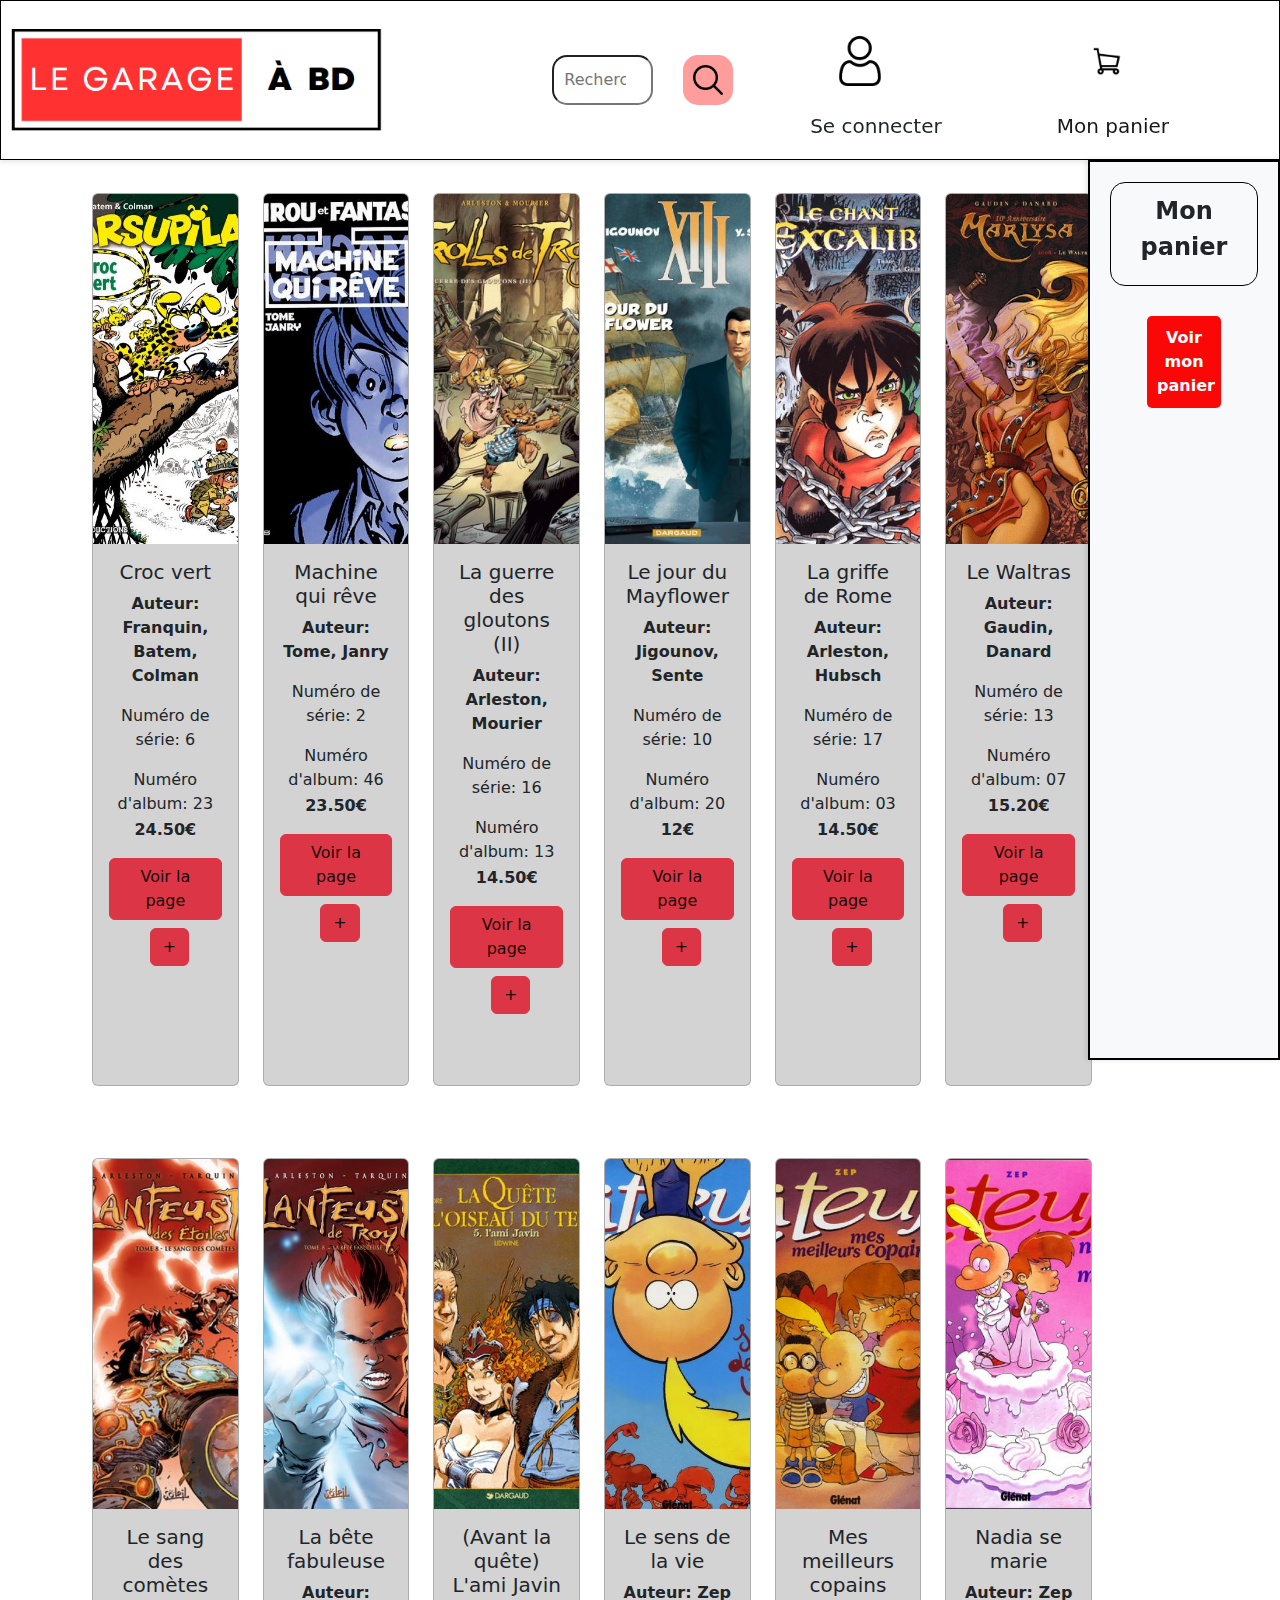
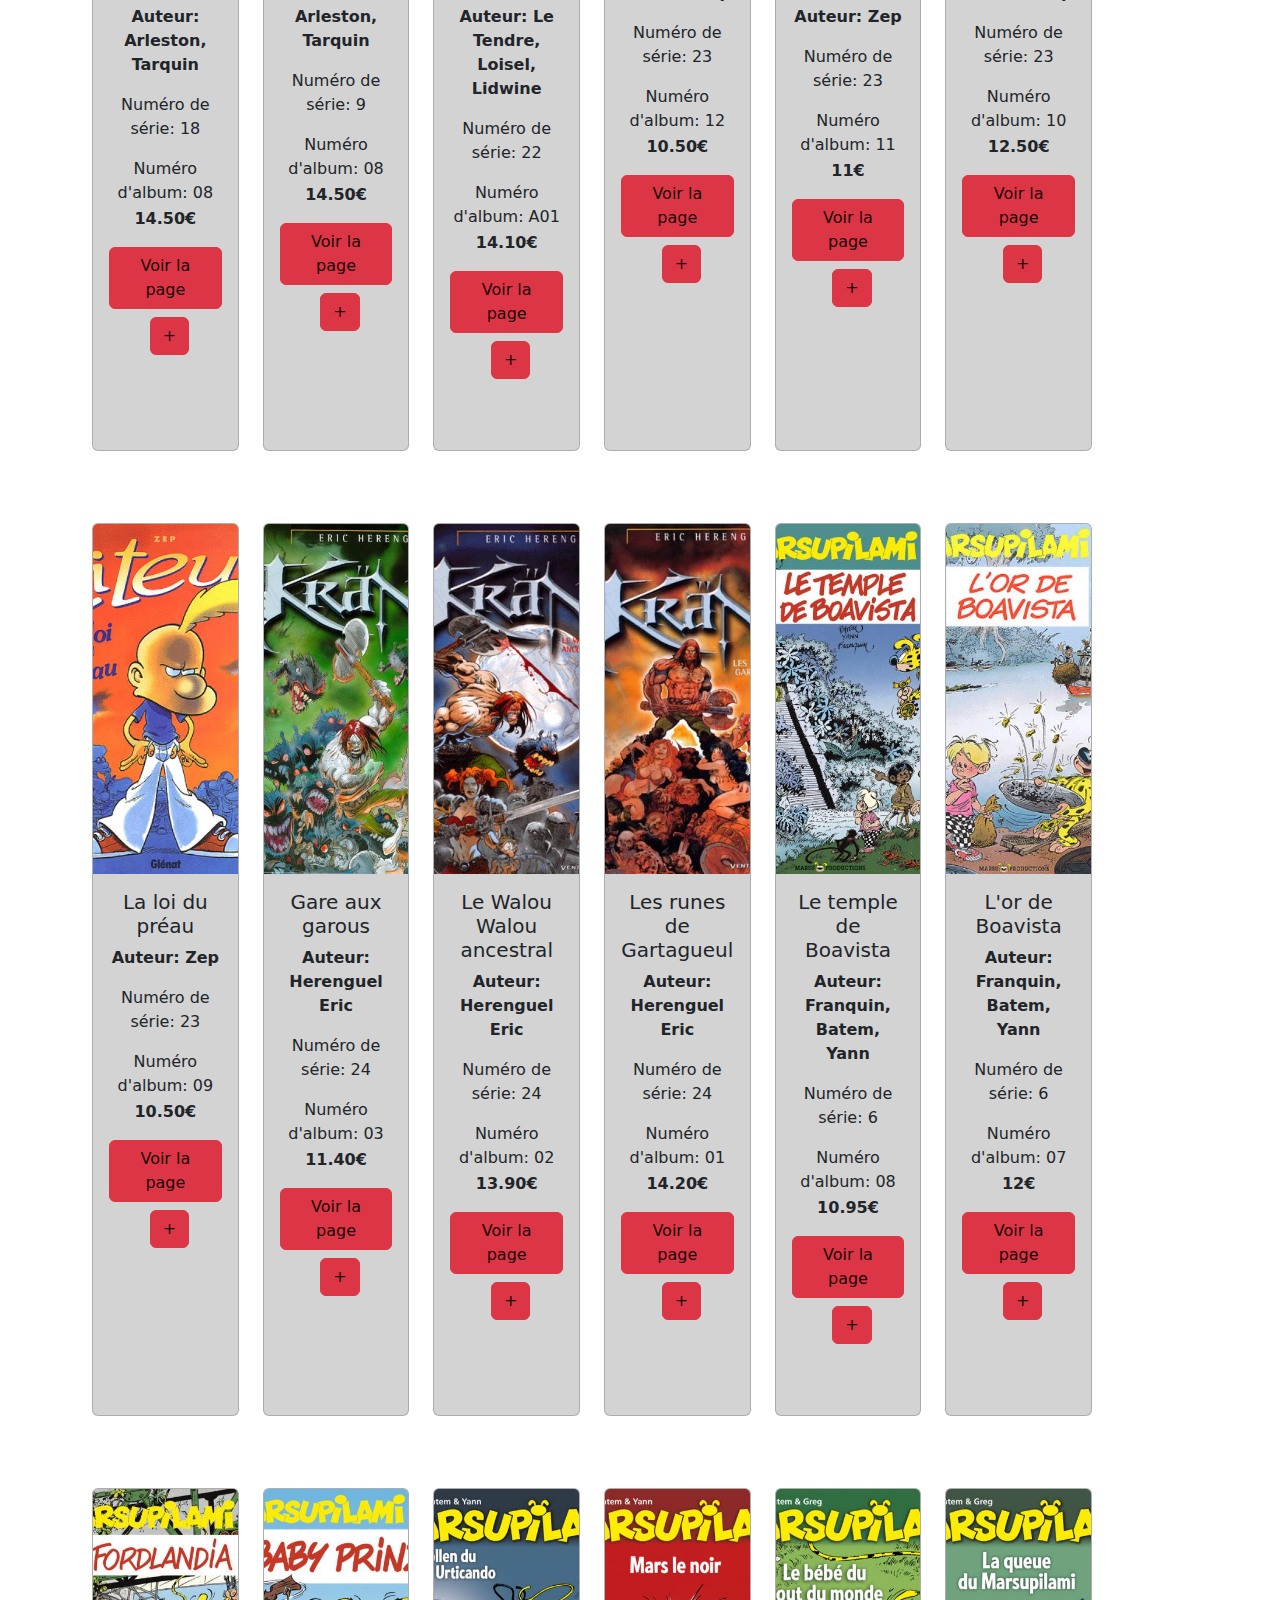
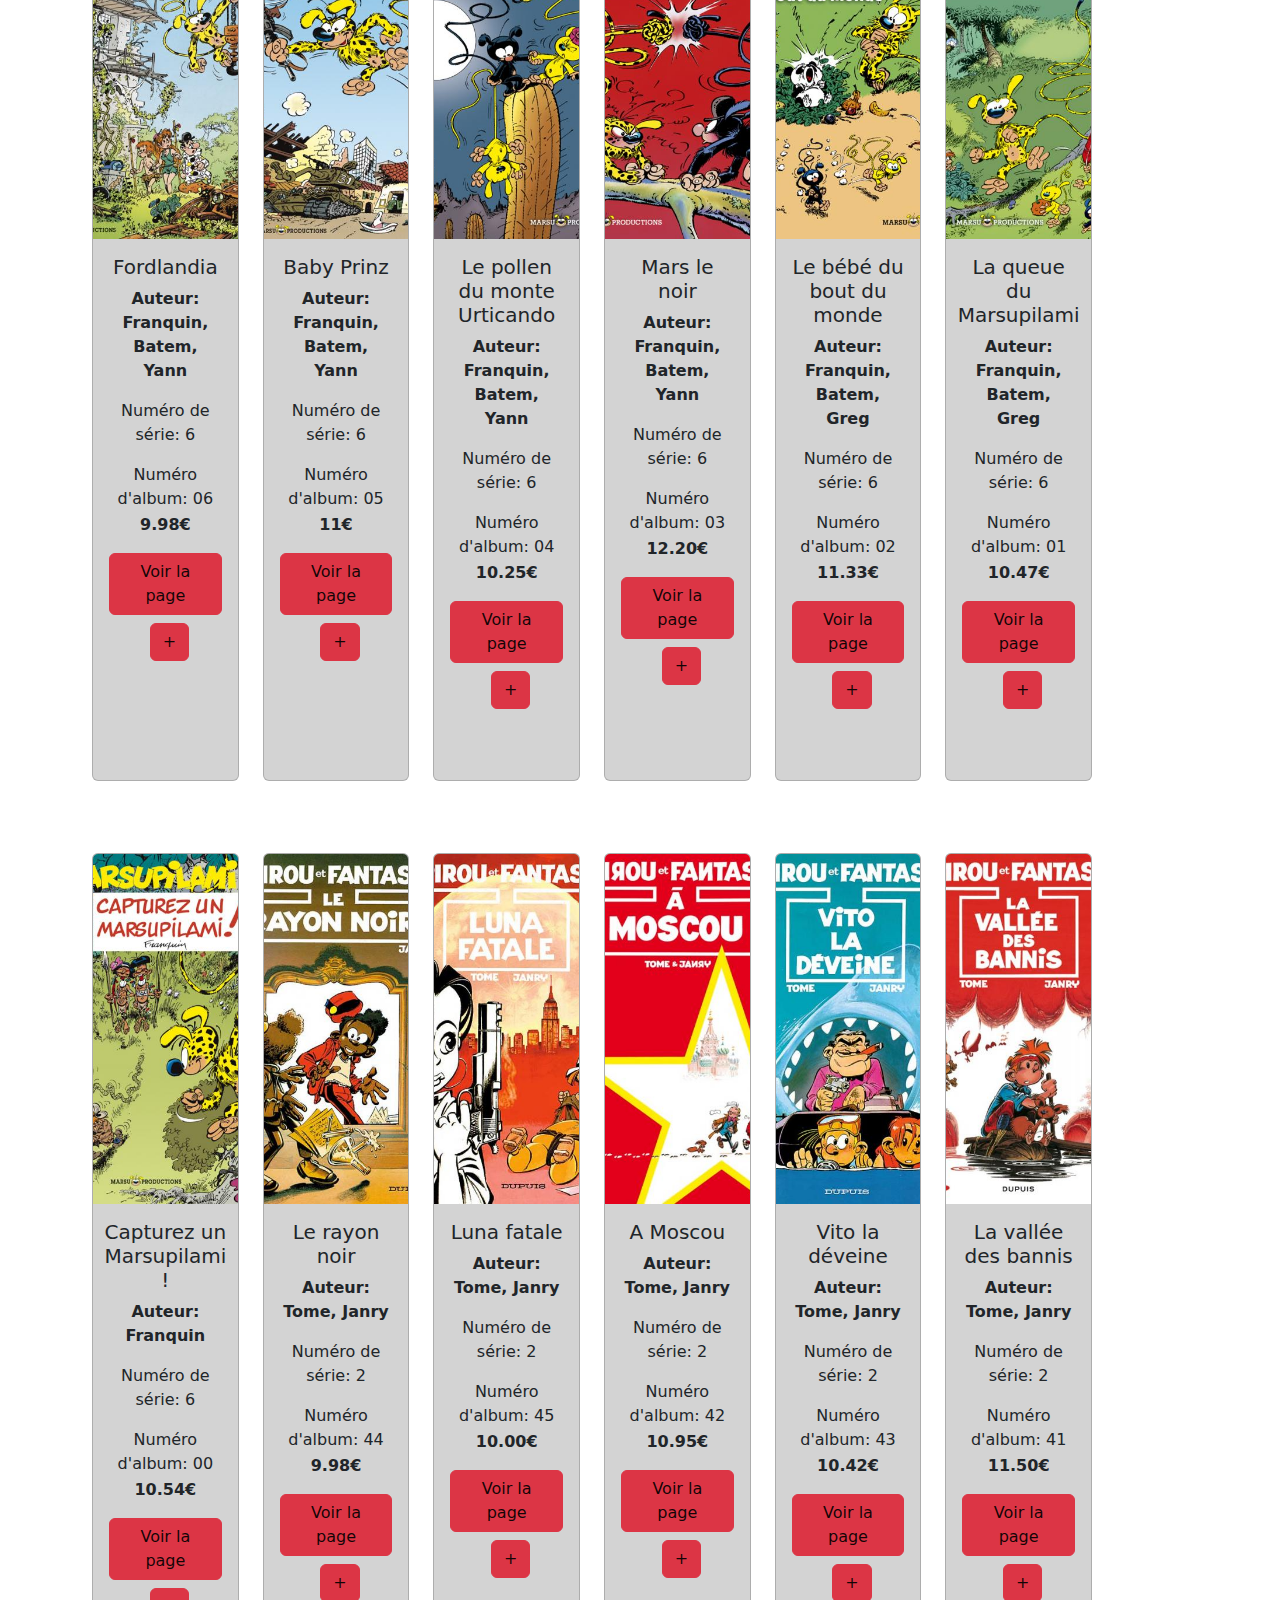
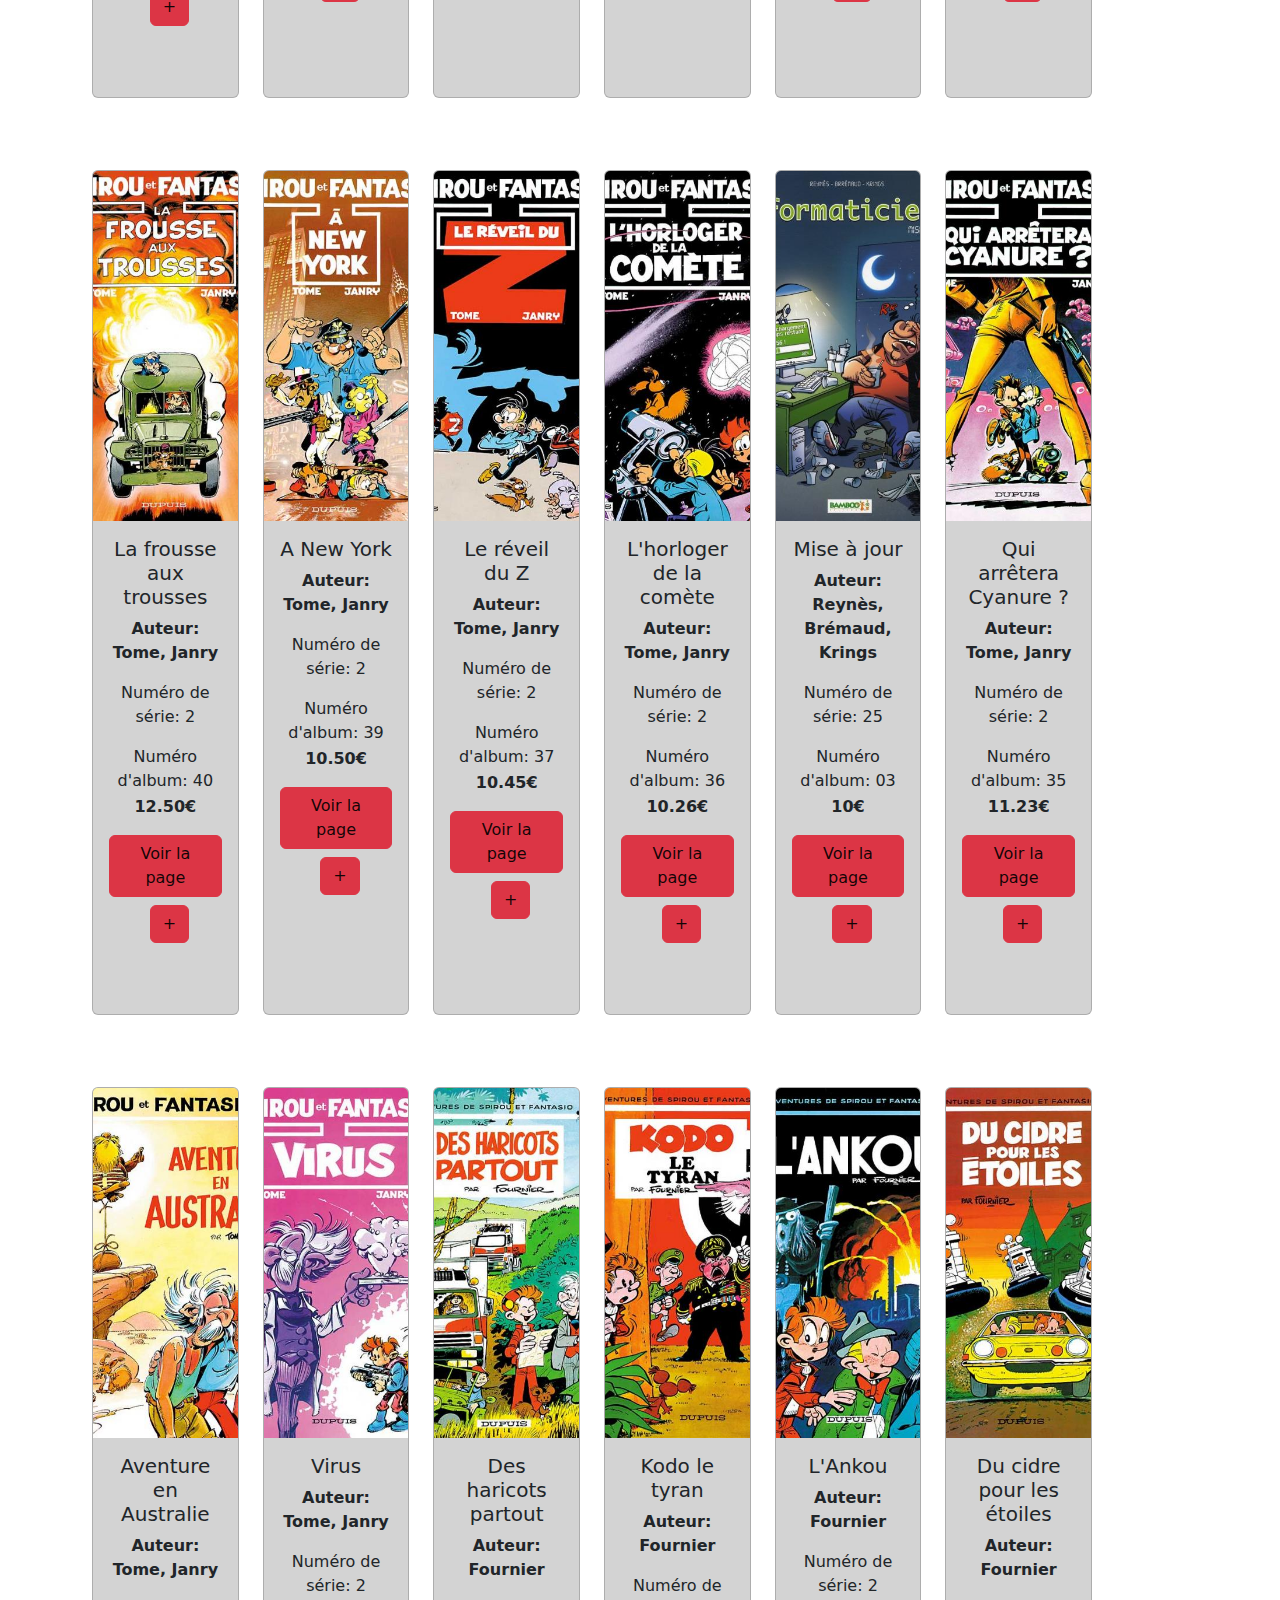
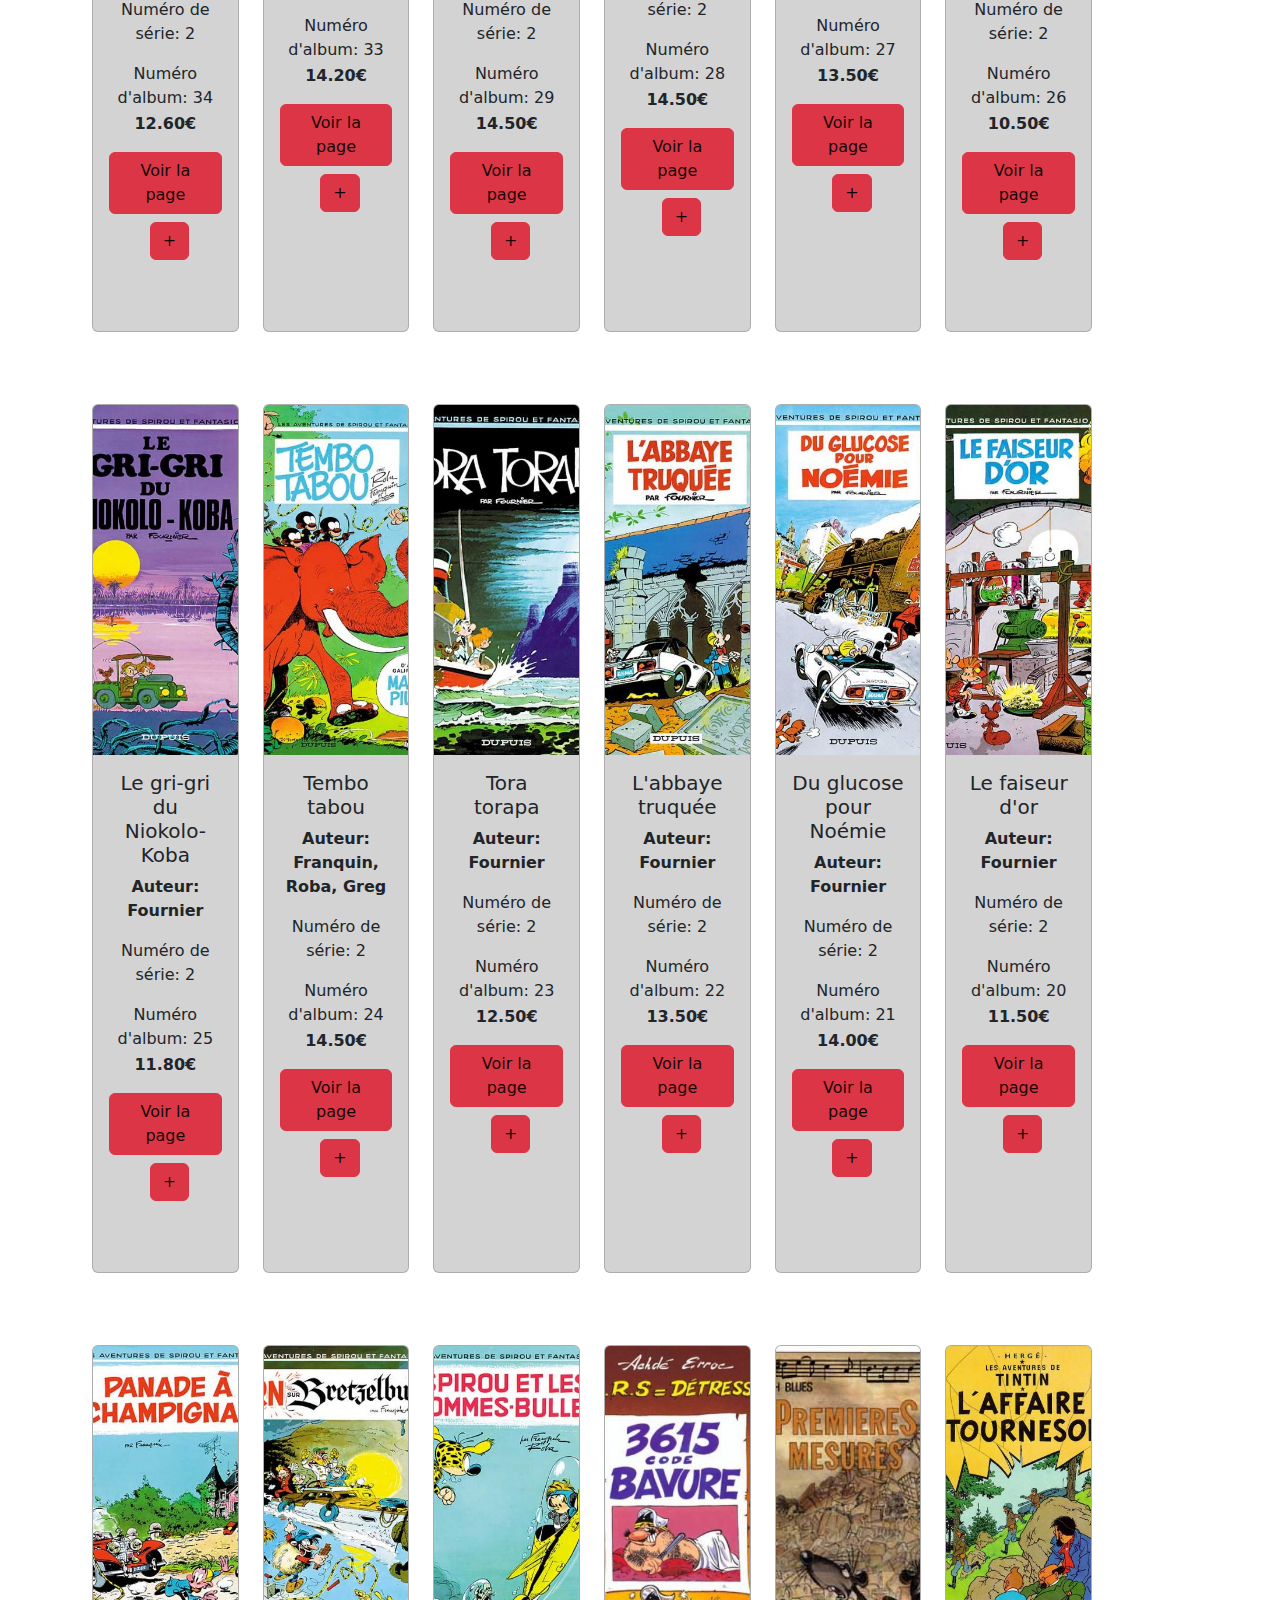
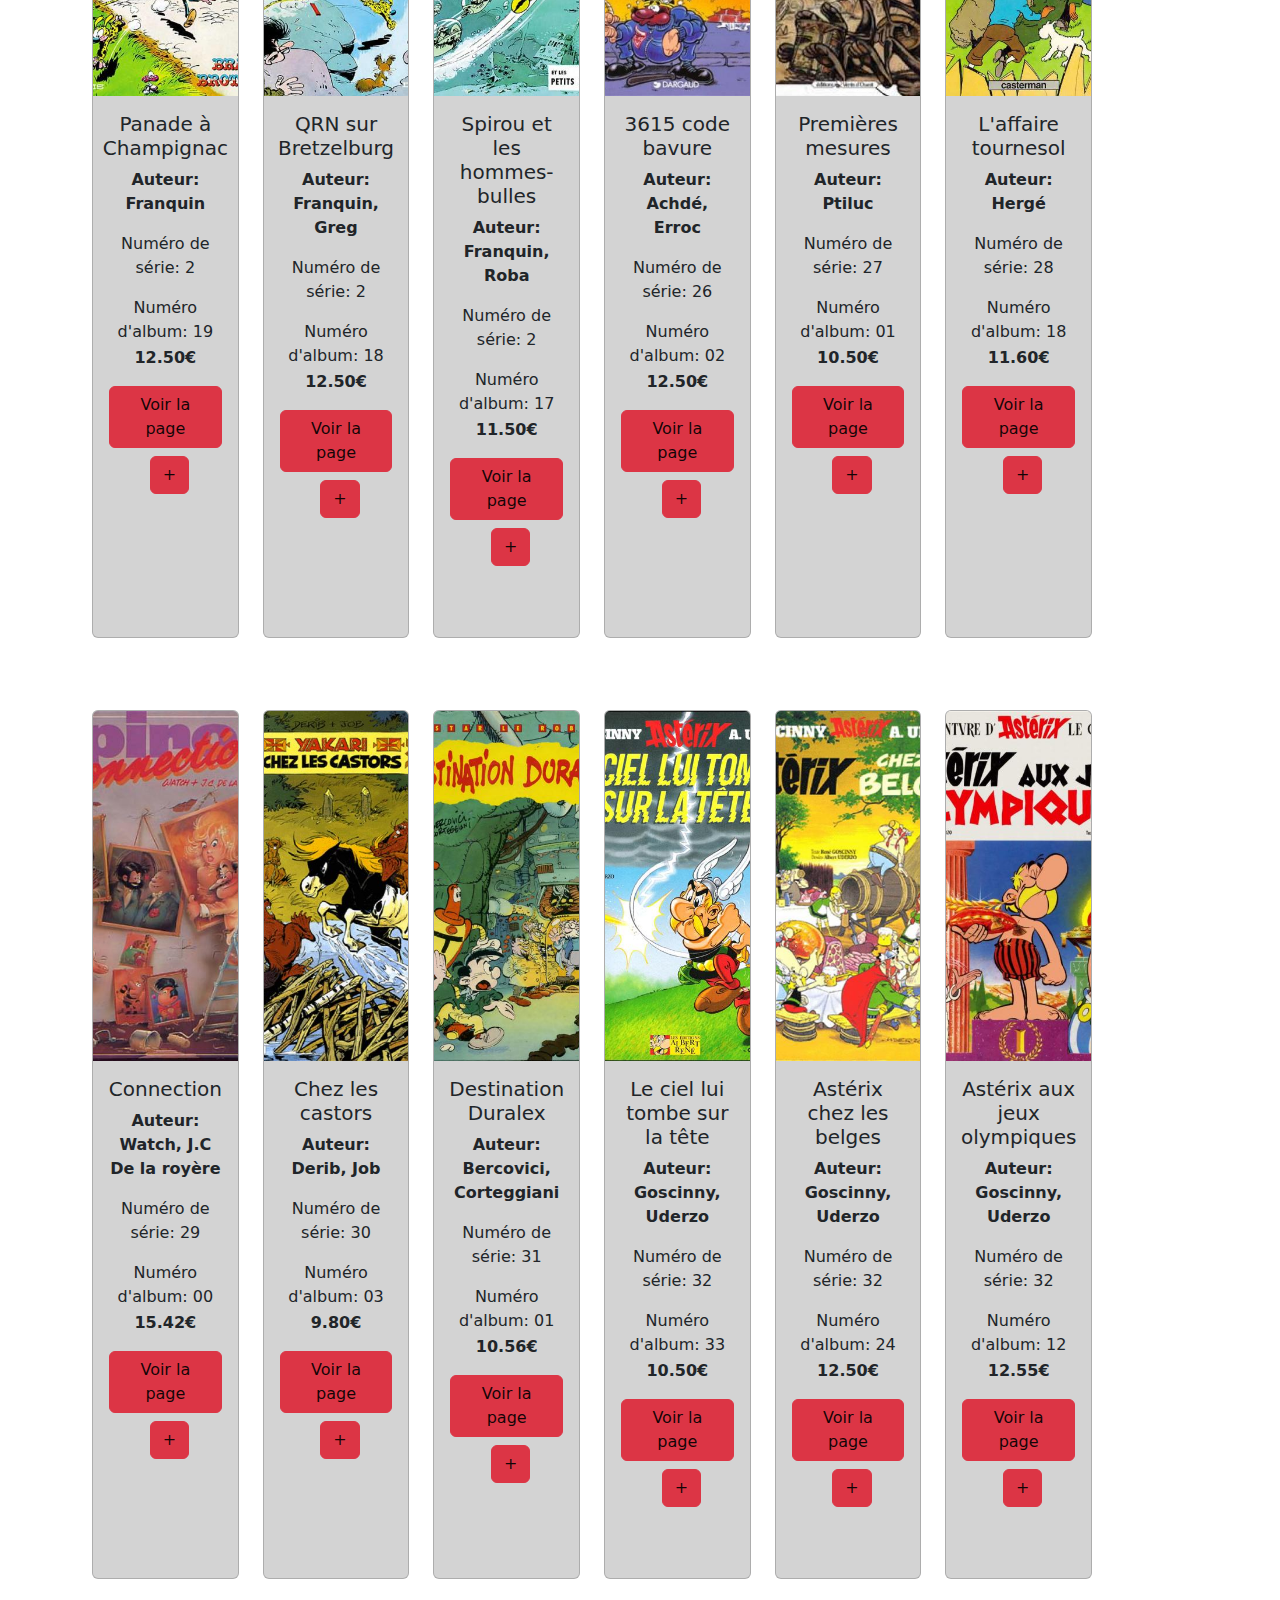
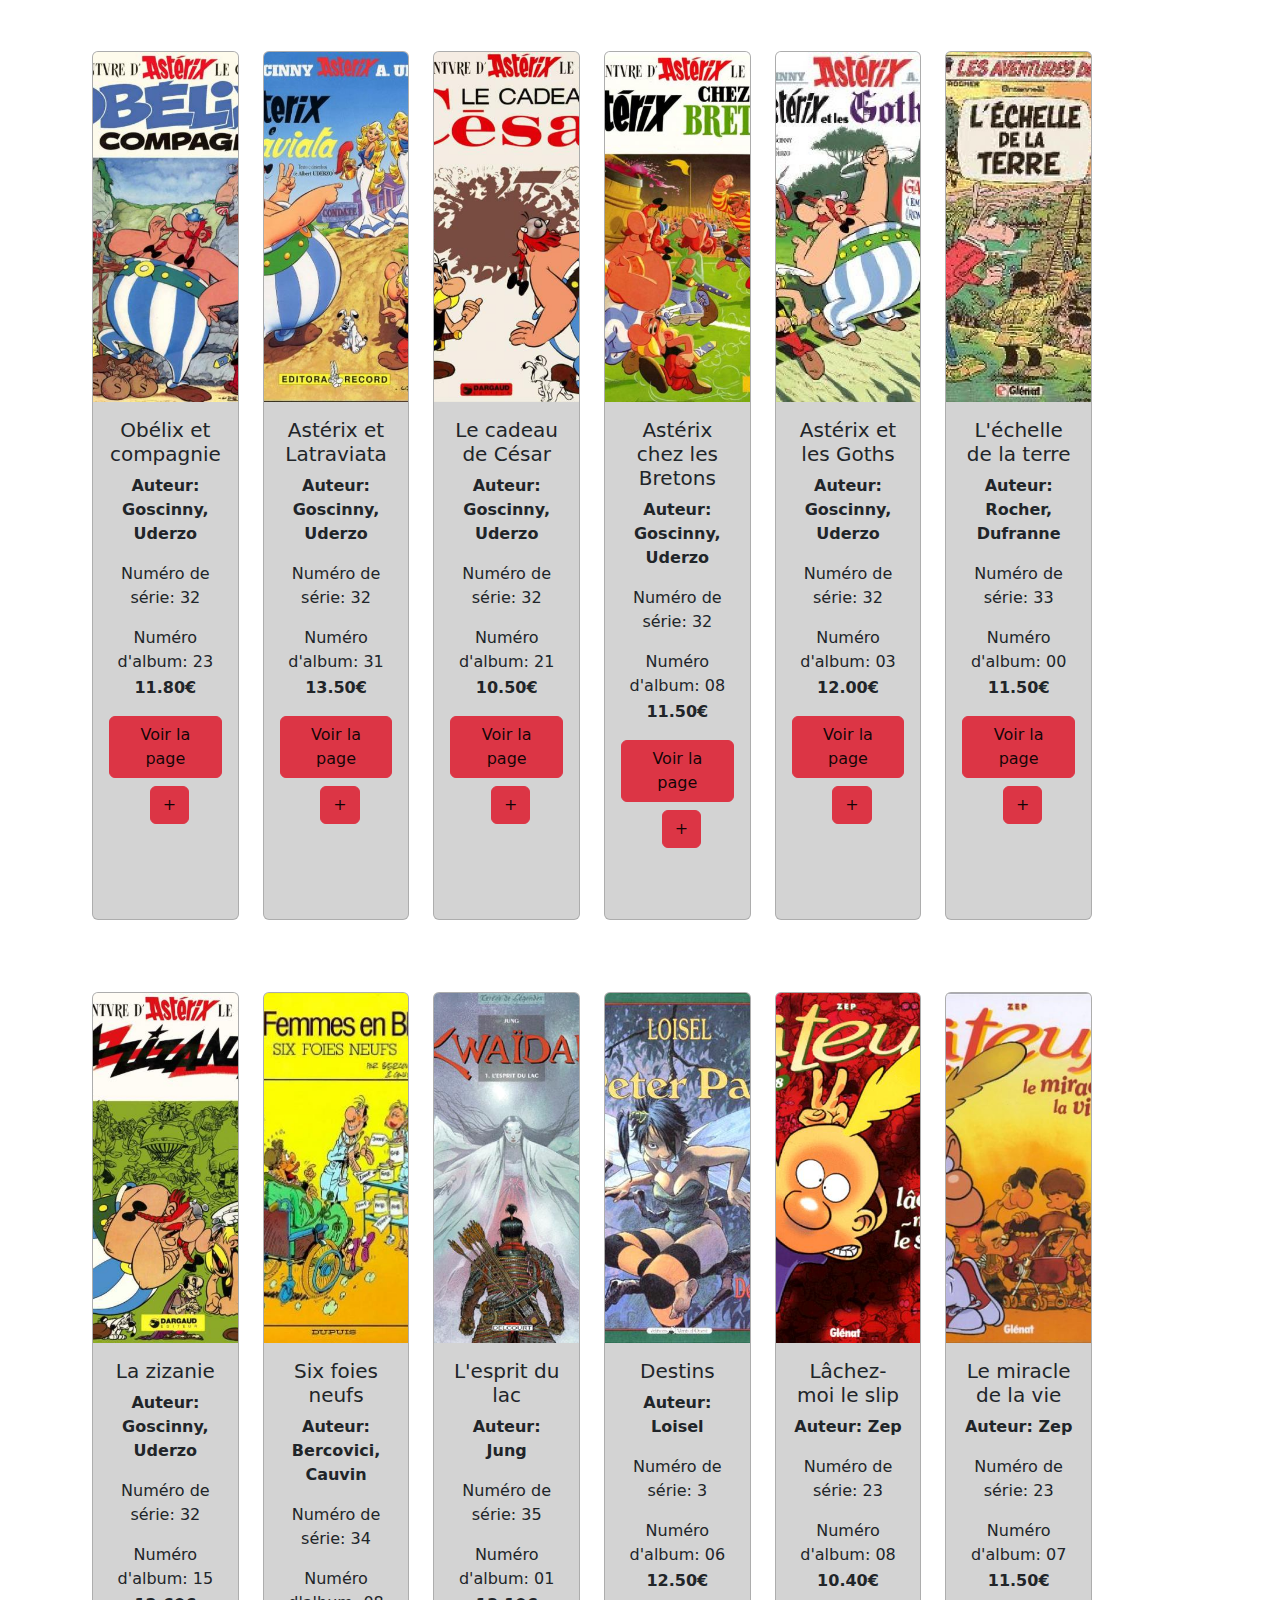
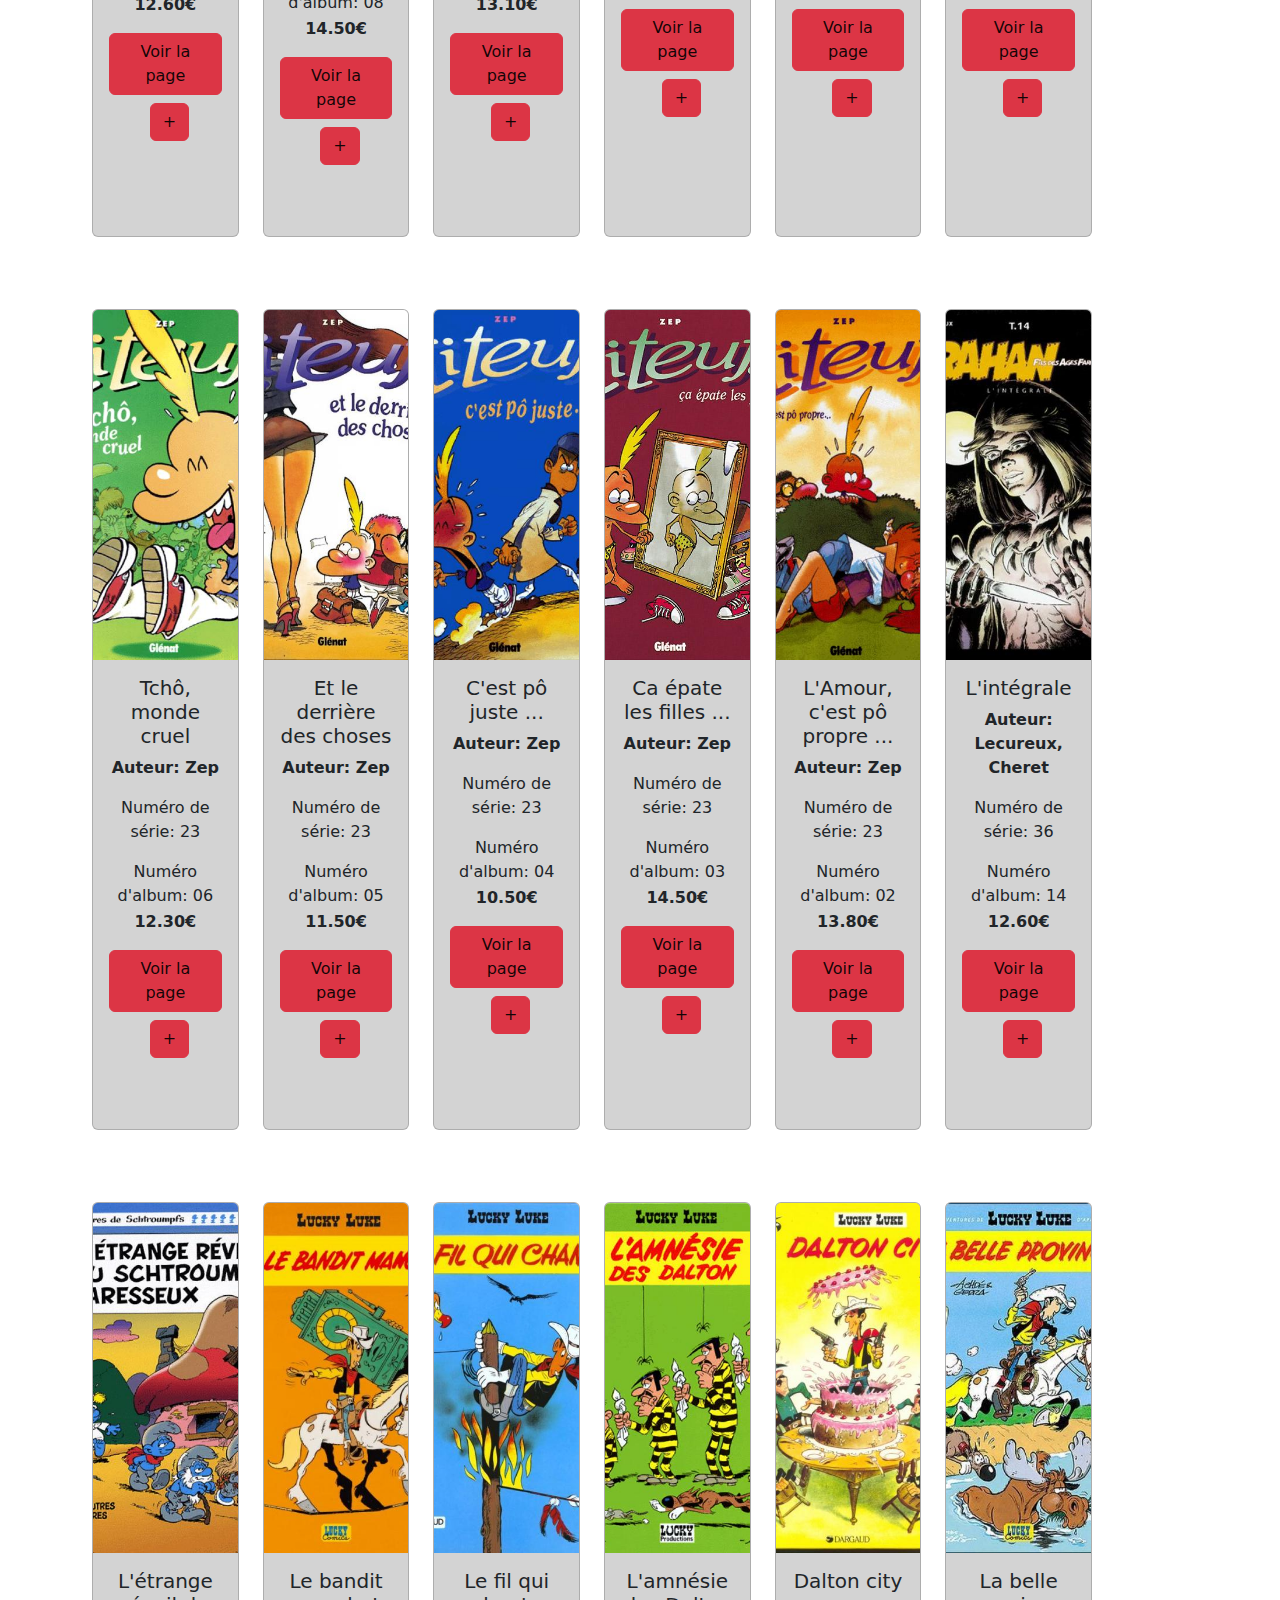
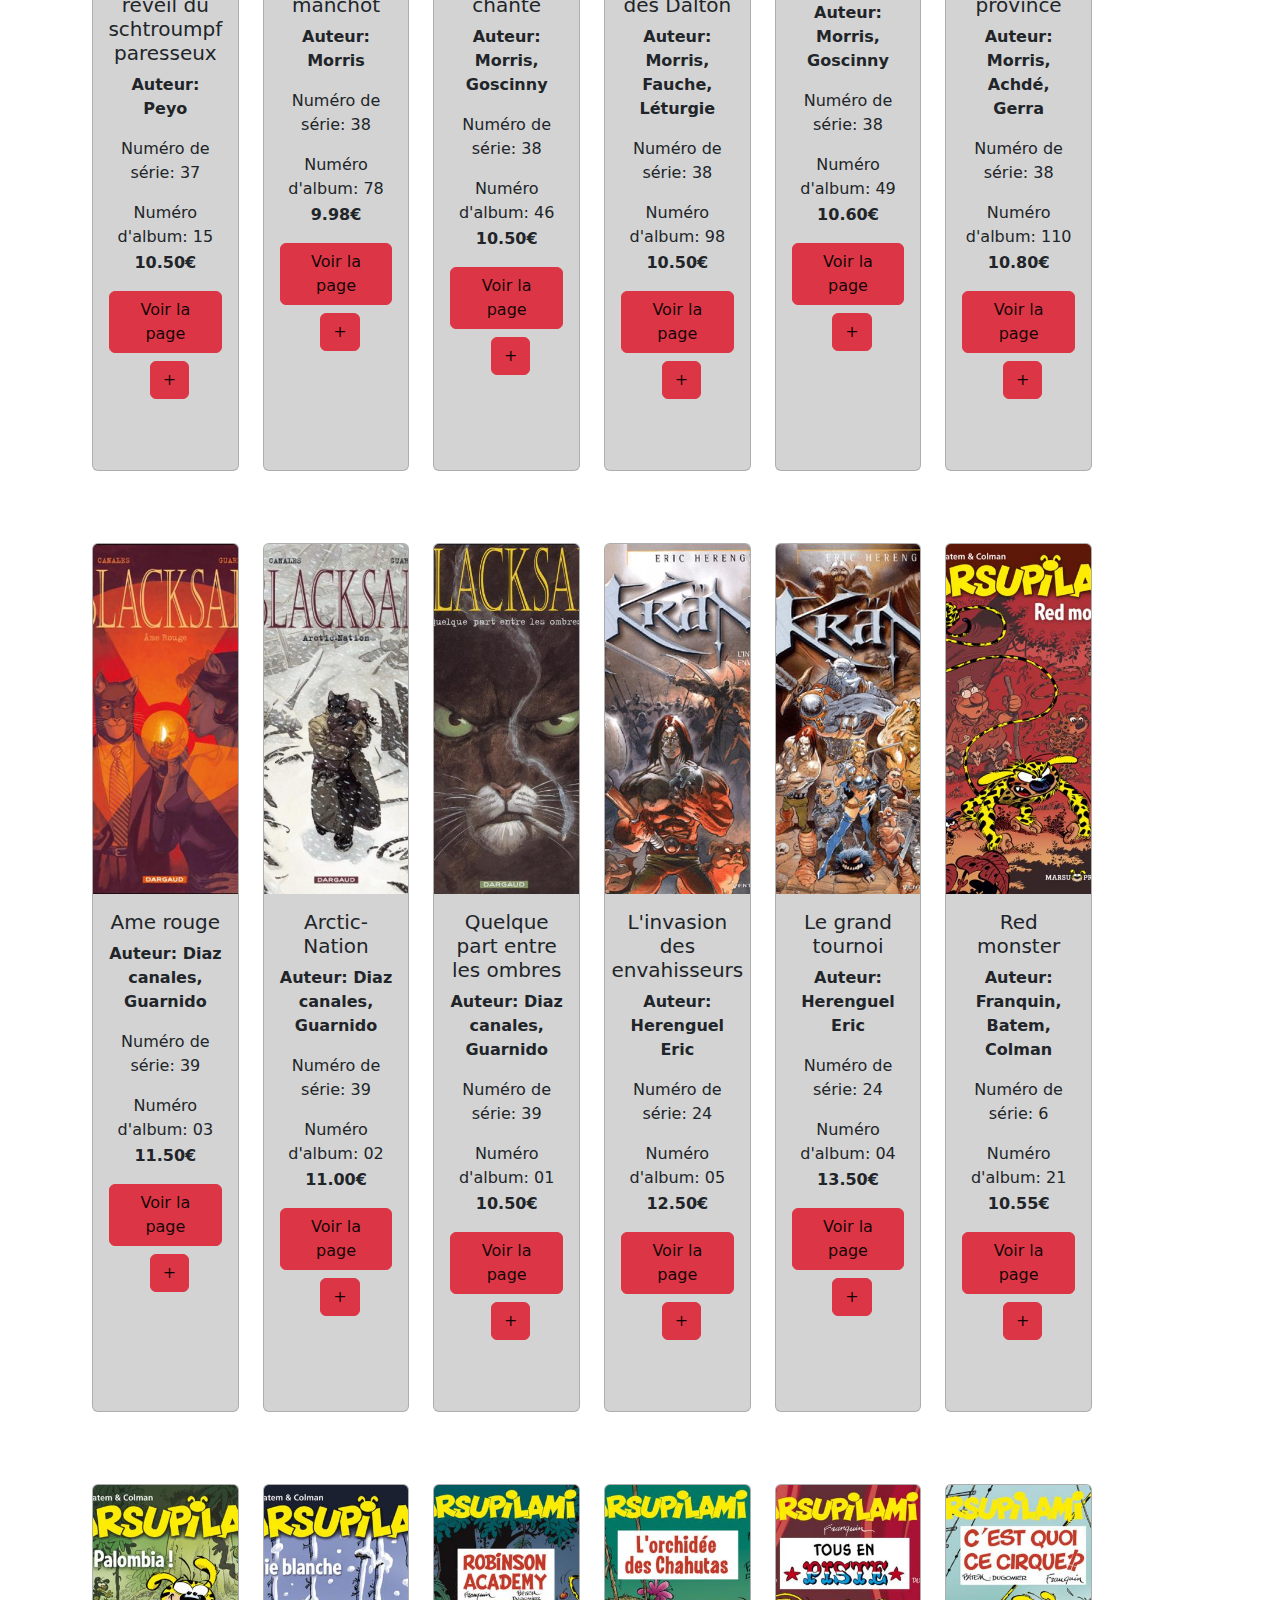
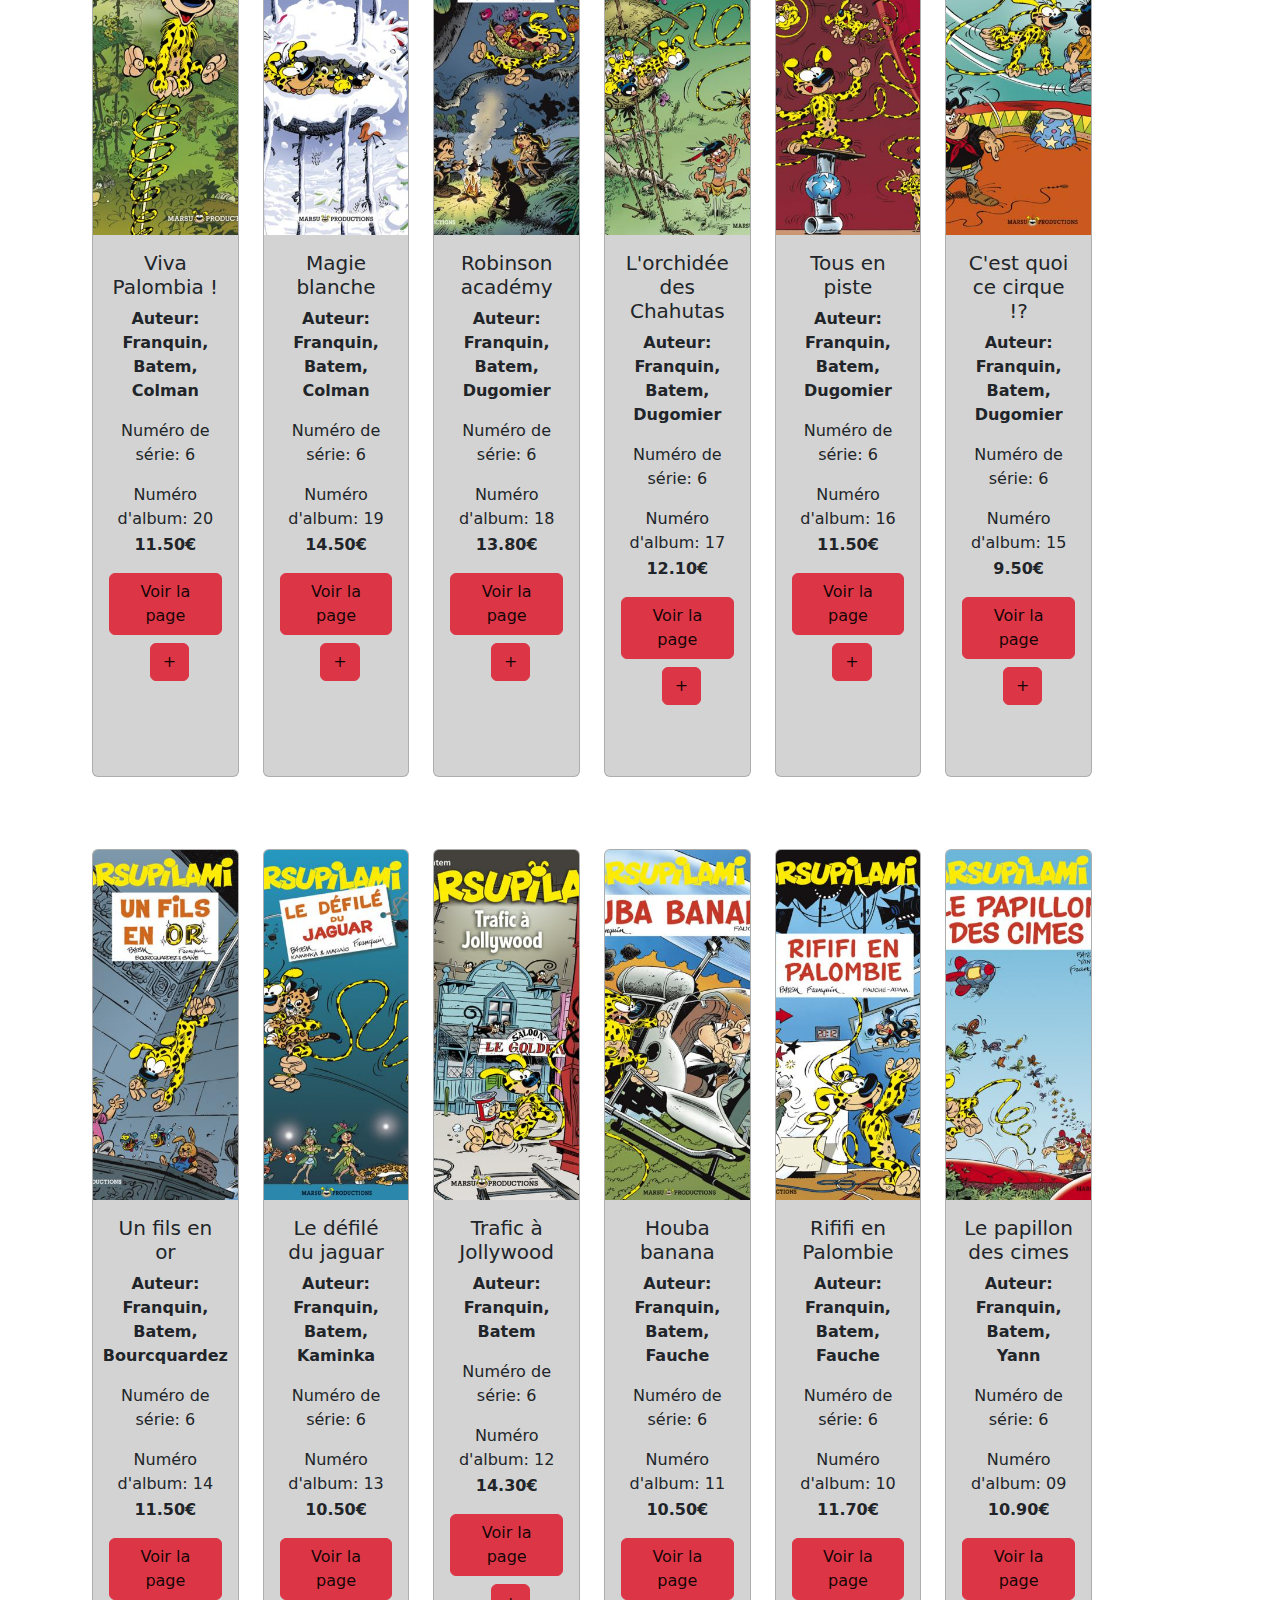
==== commit 5ffc275f: "Version Ôtsutsuki" ====
--- a/index.html
+++ b/index.html
@@ -52,8 +52,12 @@
     <aside class="panier">
         <fieldset>
             <legend>Mon panier</legend>
-            
         </fieldset>
+        <div class="panier-BD">
+            <div id="carte-container">
+
+            </div>
+        </div>
         <div class="panier-footer">
             <a href ="panier.html">
                 <button type="" id="btn-voirpanier">Voir mon panier</button>
@@ -98,7 +102,7 @@
             container.id = 'album-cards-container';
 
             
-            console.log(Array.from(albums.entries()));
+            //console.log(Array.from(albums.entries()));
 
             for (const [key, album] of albums.entries()) {
                 if (!album) {
@@ -106,10 +110,10 @@
                     continue; 
                 }
 
-                console.log(album);
+                //console.log(album);
                 let serie = series.get(album.idSerie);
                 let auteur = auteurs.get(album.idAuteur);
-                console.log(album.titre + " N°" + album.numero + " Série:" + serie.nom + " Auteur:" + auteur.nom);
+                //console.log(album.titre + " N°" + album.numero + " Série:" + serie.nom + " Auteur:" + auteur.nom);
 
                 const colDiv = document.createElement('div');
                 colDiv.classList.add('col-6', 'col-md-2', 'mb-4', 'mt-5');
--- a/css/main.css
+++ b/css/main.css
@@ -4,7 +4,7 @@
     align-items: center;
     padding: 5px;
     border: 1px solid black;
-    margin-bottom: 25px;
+    margin-bottom: 40px;
     position: fixed;
     top: 0;
     left: 0;
@@ -15,9 +15,11 @@
     padding: 10px;
 }
 
-
+a{
+    color: rgba(0, 0, 0, 0.91) !important;
+}
 #logo-id {
-    width: 15%;
+    width: 80%;
 }
 
 .searchbar {
@@ -56,7 +58,6 @@
     width: 50px;
     cursor: pointer;
     border-radius: 0 4px 4px 0;
-
     padding: 5px;
     background-color: rgba(255, 0, 0, 0.39);
     border-radius: 15px;
@@ -79,6 +80,7 @@
     flex-direction: column;
     overflow-y: auto;
     border: 2px solid black;
+    height: 100%;
 }
 
 
@@ -106,15 +108,55 @@
 }
 
 #btn-voirpanier {
-    margin-top: 900px;
-}
+  margin-bottom: 20% !important;
+   /* Ajustez la valeur pour la hauteur désirée */
+  right: 10px; /* Ajustez la valeur pour la position horizontale */
+  background-color: red transparent; /* Couleur du bouton */
+  padding: 10px; /* Espacement interne du bouton */
+  border-radius: 5px 
+}
+
+.carte-container {
+  display: flex;
+  justify-content: space-between;
+}
+
+.panierImg {
+  object-fit: cover;
+  display: flex;
+  float:left;
+  margin-right: 10px;
+  width: 50%;
+  border: 2px solid #000000;
+
+}
+
+.close-button {
+  color:rgb(233, 233, 233);
+  font-weight: bold;
+  float: right;
+  background-color: rgb(255, 47, 47);
+  padding:10px;
+  text-align: center;
+  margin-left: 80%;
+  border-radius: 35%;
+}
+
+.close-button:hover {
+  background-color: #ff8080; /* Couleur du bouton au survol */
+}
+
+.close-button:active {
+  background-color: #ff4040; /* Couleur du bouton lorsqu'on clique */
+}
+
 
 .panier-footer {
     margin-top: 20px;
     text-align: center;
     position: sticky;
     bottom: 0;
-    background-color: #f8f9fa;
+    background-color: #f8f9fa transparent;
     padding: 10px 0;
 }
 
@@ -142,7 +184,6 @@
 
 .card-body {
     display: flex;
-
     flex-direction: column;
     align-items: center;
     text-align: center;
@@ -152,6 +193,7 @@
     transition: transform 0.3s ease; 
     background-color: #d3d3d3!important;
     cursor: pointer;
+    margin-top: 55px;
 }
 
 .card:hover {
@@ -161,8 +203,8 @@
 }
 
 .card img {
-    height: 100%;
-    width: 100%;
+    height: 350px !important;
+    width: 100% !important;
     object-fit: cover;
 }
 
@@ -214,6 +256,7 @@
 
     aside.panier {
         width: 20%;
+        
     }
 
     .container {
@@ -300,8 +343,15 @@
 
     .burger-bt {
         margin: auto;
-    }
+        justify-content: center;
+    }
+
+    a{
+        text-decoration: none !important;
+    }
+
     
+
 }
 
 .carte {
@@ -344,47 +394,6 @@
 
 
 
-  .modal {
-    display: none; 
-    position: fixed; 
-    z-index: 1; 
-    left: 0;
-    top: 50%;
-    width: 100%; 
-    height: 100%; 
-    overflow: auto; 
-    background-color: rgba(34, 33, 33, 0.4); 
-  }
-  
-  .modal-content {
-    background-color: #494949;
-    margin: 15% auto; 
-    padding: 20px;
-    border: 1px solid #d4d4d4;
-    width: 30%; 
-  }
-  
-  .close {
-    color: #aaa;
-    float: right;
-    font-size: 28px;
-    font-weight: bold;
-  }
-  
-  .close:hover,
-  .close:focus {
-    color: black;
-    text-decoration: none;
-    cursor: pointer;
-  }
-  
-  .modal-buttons {
-    display: flex;
-    justify-content: space-around;
-    margin-top: 20px;
-  }
-
-
 
   #total-prix {
   display: flex ;
@@ -400,10 +409,6 @@
    
   }
   
-  #btn-supprimertout{
-    float : right;
-    margin-right: 10%;
-  }
 
   .total-container {
     display: flex;
@@ -459,9 +464,14 @@
 button {
     background-color: rgb(243, 7, 7);
     color: white;
-    margin: 4px !important;
+    margin: 4px ;
     padding: 10px 20px;
     border: none;
     border-radius: 5px;
     font-size: 16px;
 }
+
+.test2{
+    margin-top: 10%;
+}
+
--- a/css/main.css
+++ b/css/main.css
@@ -4,7 +4,7 @@
     align-items: center;
     padding: 5px;
     border: 1px solid black;
-    margin-bottom: 25px;
+    margin-bottom: 40px;
     position: fixed;
     top: 0;
     left: 0;
@@ -15,9 +15,11 @@
     padding: 10px;
 }
 
-
+a{
+    color: rgba(0, 0, 0, 0.91) !important;
+}
 #logo-id {
-    width: 15%;
+    width: 80%;
 }
 
 .searchbar {
@@ -56,7 +58,6 @@
     width: 50px;
     cursor: pointer;
     border-radius: 0 4px 4px 0;
-
     padding: 5px;
     background-color: rgba(255, 0, 0, 0.39);
     border-radius: 15px;
@@ -79,6 +80,7 @@
     flex-direction: column;
     overflow-y: auto;
     border: 2px solid black;
+    height: 100%;
 }
 
 
@@ -106,15 +108,55 @@
 }
 
 #btn-voirpanier {
-    margin-top: 900px;
-}
+  margin-bottom: 20% !important;
+   /* Ajustez la valeur pour la hauteur désirée */
+  right: 10px; /* Ajustez la valeur pour la position horizontale */
+  background-color: red transparent; /* Couleur du bouton */
+  padding: 10px; /* Espacement interne du bouton */
+  border-radius: 5px 
+}
+
+.carte-container {
+  display: flex;
+  justify-content: space-between;
+}
+
+.panierImg {
+  object-fit: cover;
+  display: flex;
+  float:left;
+  margin-right: 10px;
+  width: 50%;
+  border: 2px solid #000000;
+
+}
+
+.close-button {
+  color:rgb(233, 233, 233);
+  font-weight: bold;
+  float: right;
+  background-color: rgb(255, 47, 47);
+  padding:10px;
+  text-align: center;
+  margin-left: 80%;
+  border-radius: 35%;
+}
+
+.close-button:hover {
+  background-color: #ff8080; /* Couleur du bouton au survol */
+}
+
+.close-button:active {
+  background-color: #ff4040; /* Couleur du bouton lorsqu'on clique */
+}
+
 
 .panier-footer {
     margin-top: 20px;
     text-align: center;
     position: sticky;
     bottom: 0;
-    background-color: #f8f9fa;
+    background-color: #f8f9fa transparent;
     padding: 10px 0;
 }
 
@@ -142,7 +184,6 @@
 
 .card-body {
     display: flex;
-
     flex-direction: column;
     align-items: center;
     text-align: center;
@@ -152,6 +193,7 @@
     transition: transform 0.3s ease; 
     background-color: #d3d3d3!important;
     cursor: pointer;
+    margin-top: 55px;
 }
 
 .card:hover {
@@ -161,8 +203,8 @@
 }
 
 .card img {
-    height: 100%;
-    width: 100%;
+    height: 350px !important;
+    width: 100% !important;
     object-fit: cover;
 }
 
@@ -214,6 +256,7 @@
 
     aside.panier {
         width: 20%;
+        
     }
 
     .container {
@@ -300,8 +343,15 @@
 
     .burger-bt {
         margin: auto;
-    }
+        justify-content: center;
+    }
+
+    a{
+        text-decoration: none !important;
+    }
+
     
+
 }
 
 .carte {
@@ -344,47 +394,6 @@
 
 
 
-  .modal {
-    display: none; 
-    position: fixed; 
-    z-index: 1; 
-    left: 0;
-    top: 50%;
-    width: 100%; 
-    height: 100%; 
-    overflow: auto; 
-    background-color: rgba(34, 33, 33, 0.4); 
-  }
-  
-  .modal-content {
-    background-color: #494949;
-    margin: 15% auto; 
-    padding: 20px;
-    border: 1px solid #d4d4d4;
-    width: 30%; 
-  }
-  
-  .close {
-    color: #aaa;
-    float: right;
-    font-size: 28px;
-    font-weight: bold;
-  }
-  
-  .close:hover,
-  .close:focus {
-    color: black;
-    text-decoration: none;
-    cursor: pointer;
-  }
-  
-  .modal-buttons {
-    display: flex;
-    justify-content: space-around;
-    margin-top: 20px;
-  }
-
-
 
   #total-prix {
   display: flex ;
@@ -400,10 +409,6 @@
    
   }
   
-  #btn-supprimertout{
-    float : right;
-    margin-right: 10%;
-  }
 
   .total-container {
     display: flex;
@@ -459,9 +464,14 @@
 button {
     background-color: rgb(243, 7, 7);
     color: white;
-    margin: 4px !important;
+    margin: 4px ;
     padding: 10px 20px;
     border: none;
     border-radius: 5px;
     font-size: 16px;
 }
+
+.test2{
+    margin-top: 10%;
+}
+
